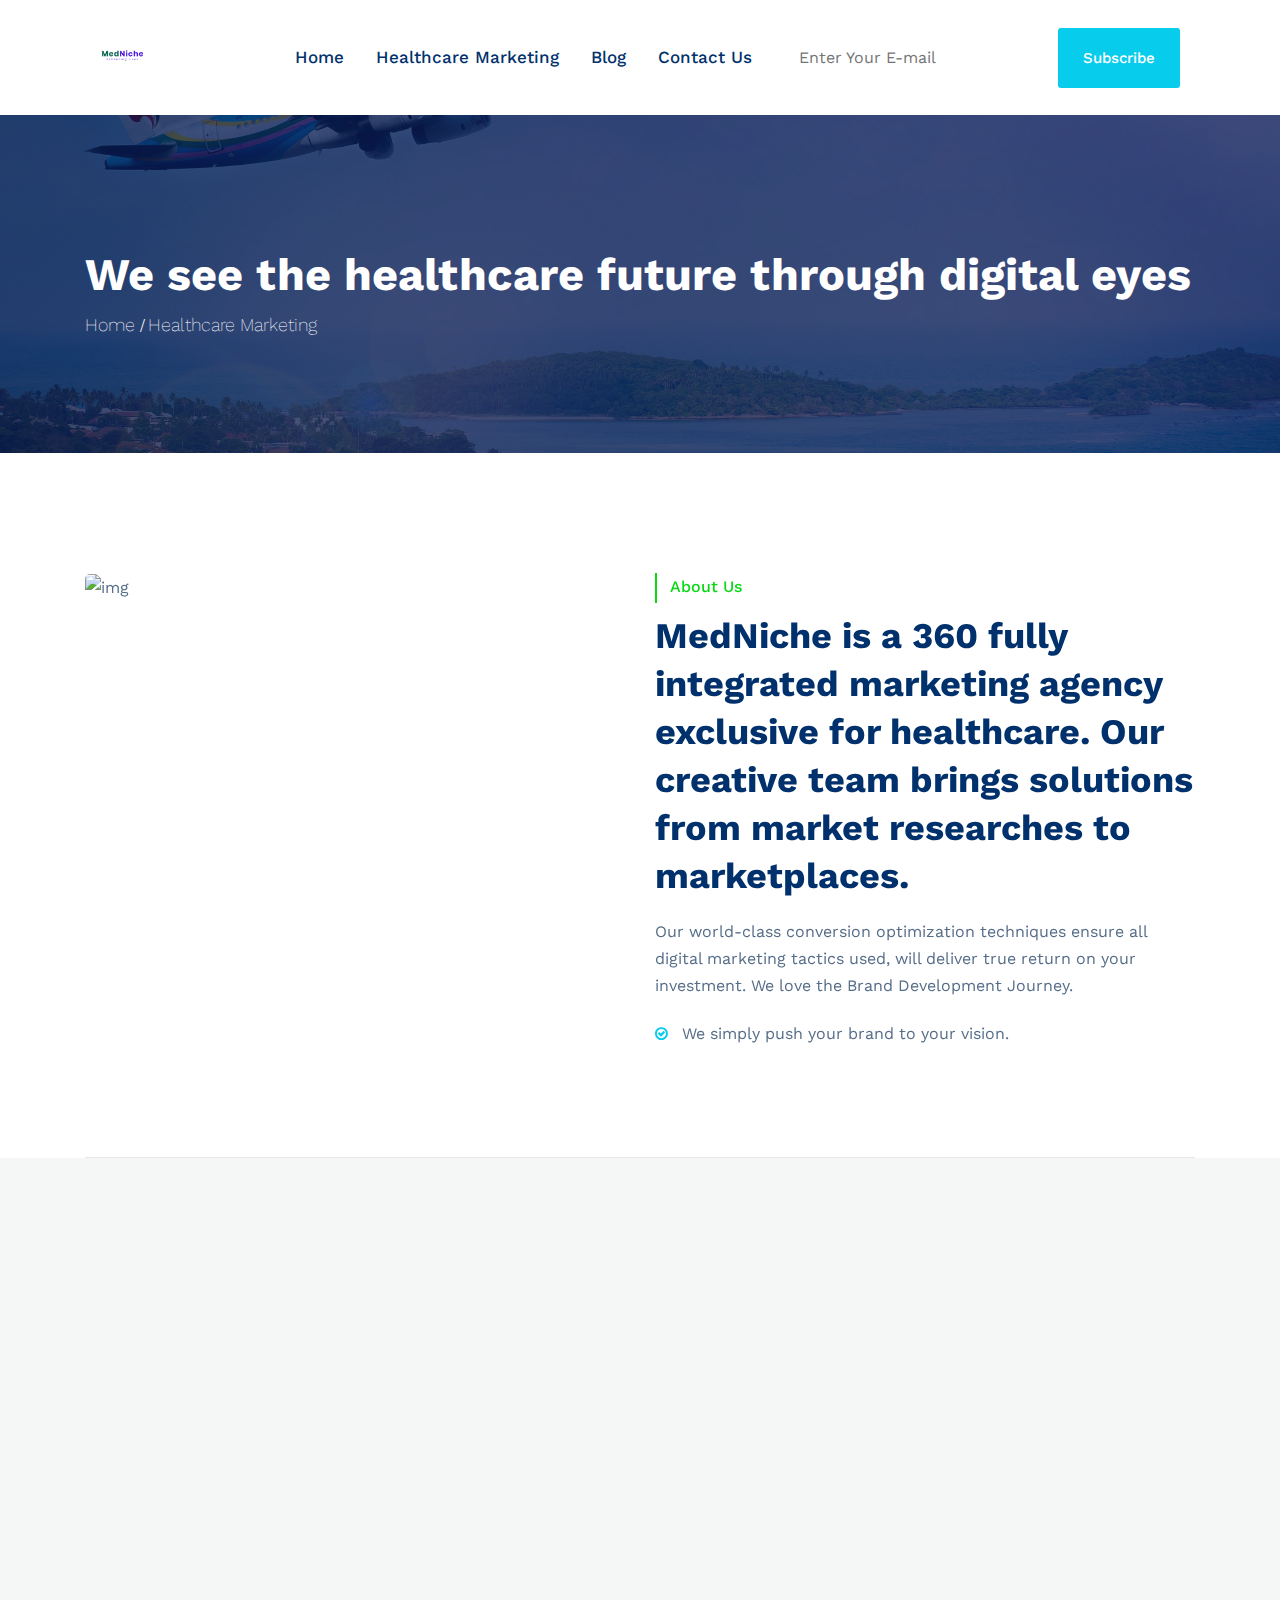
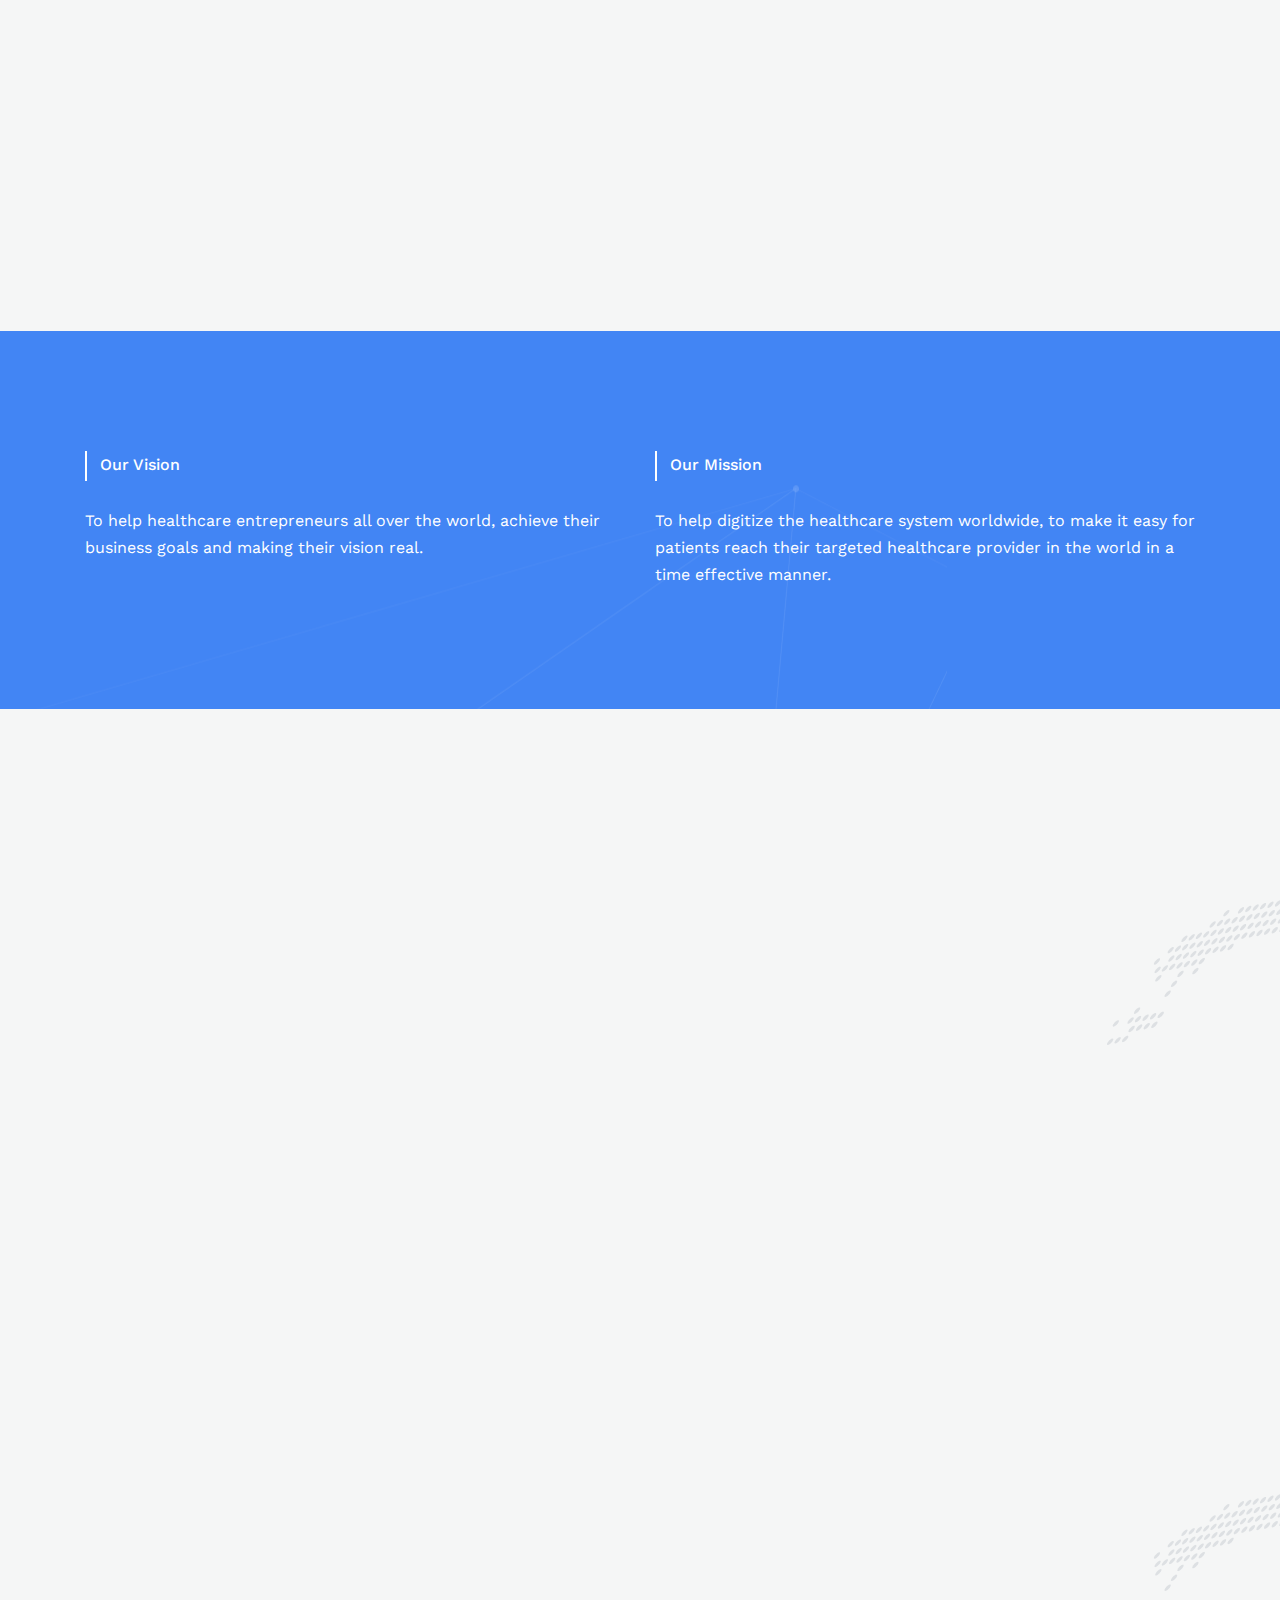
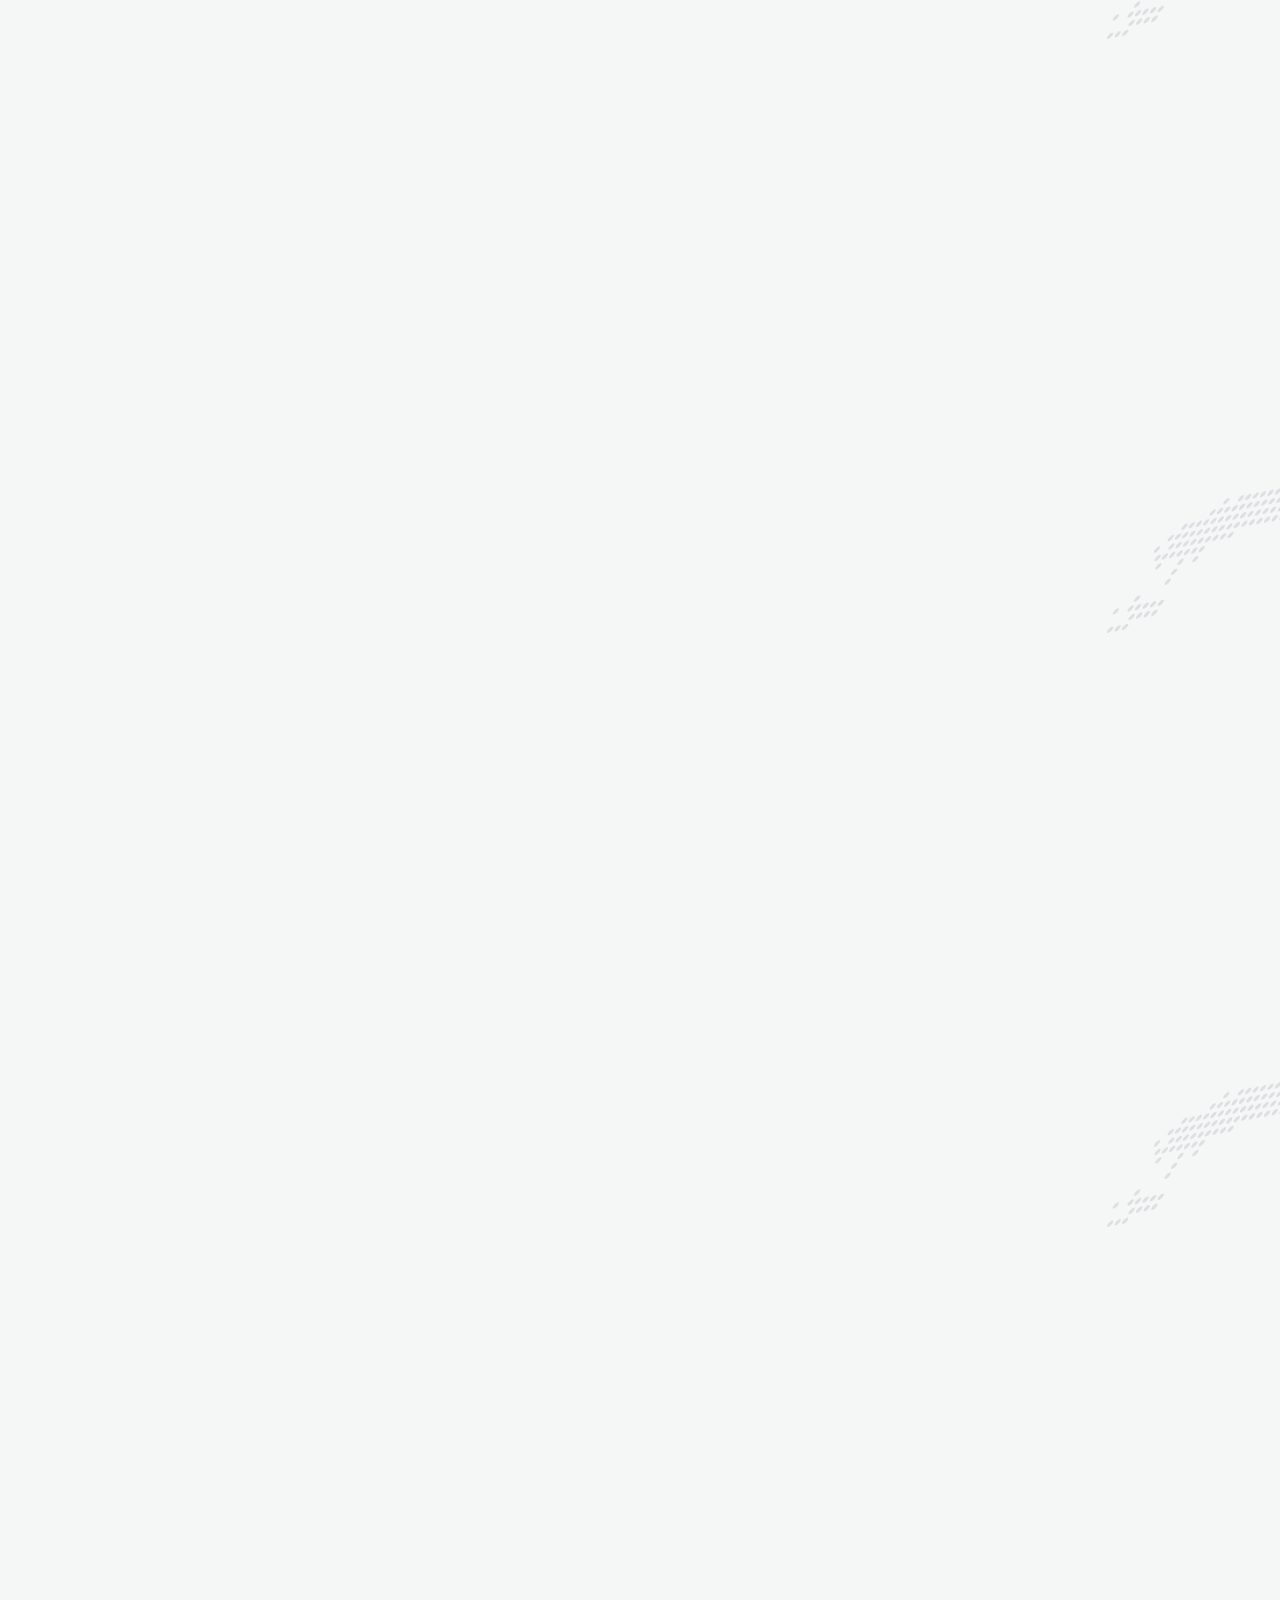
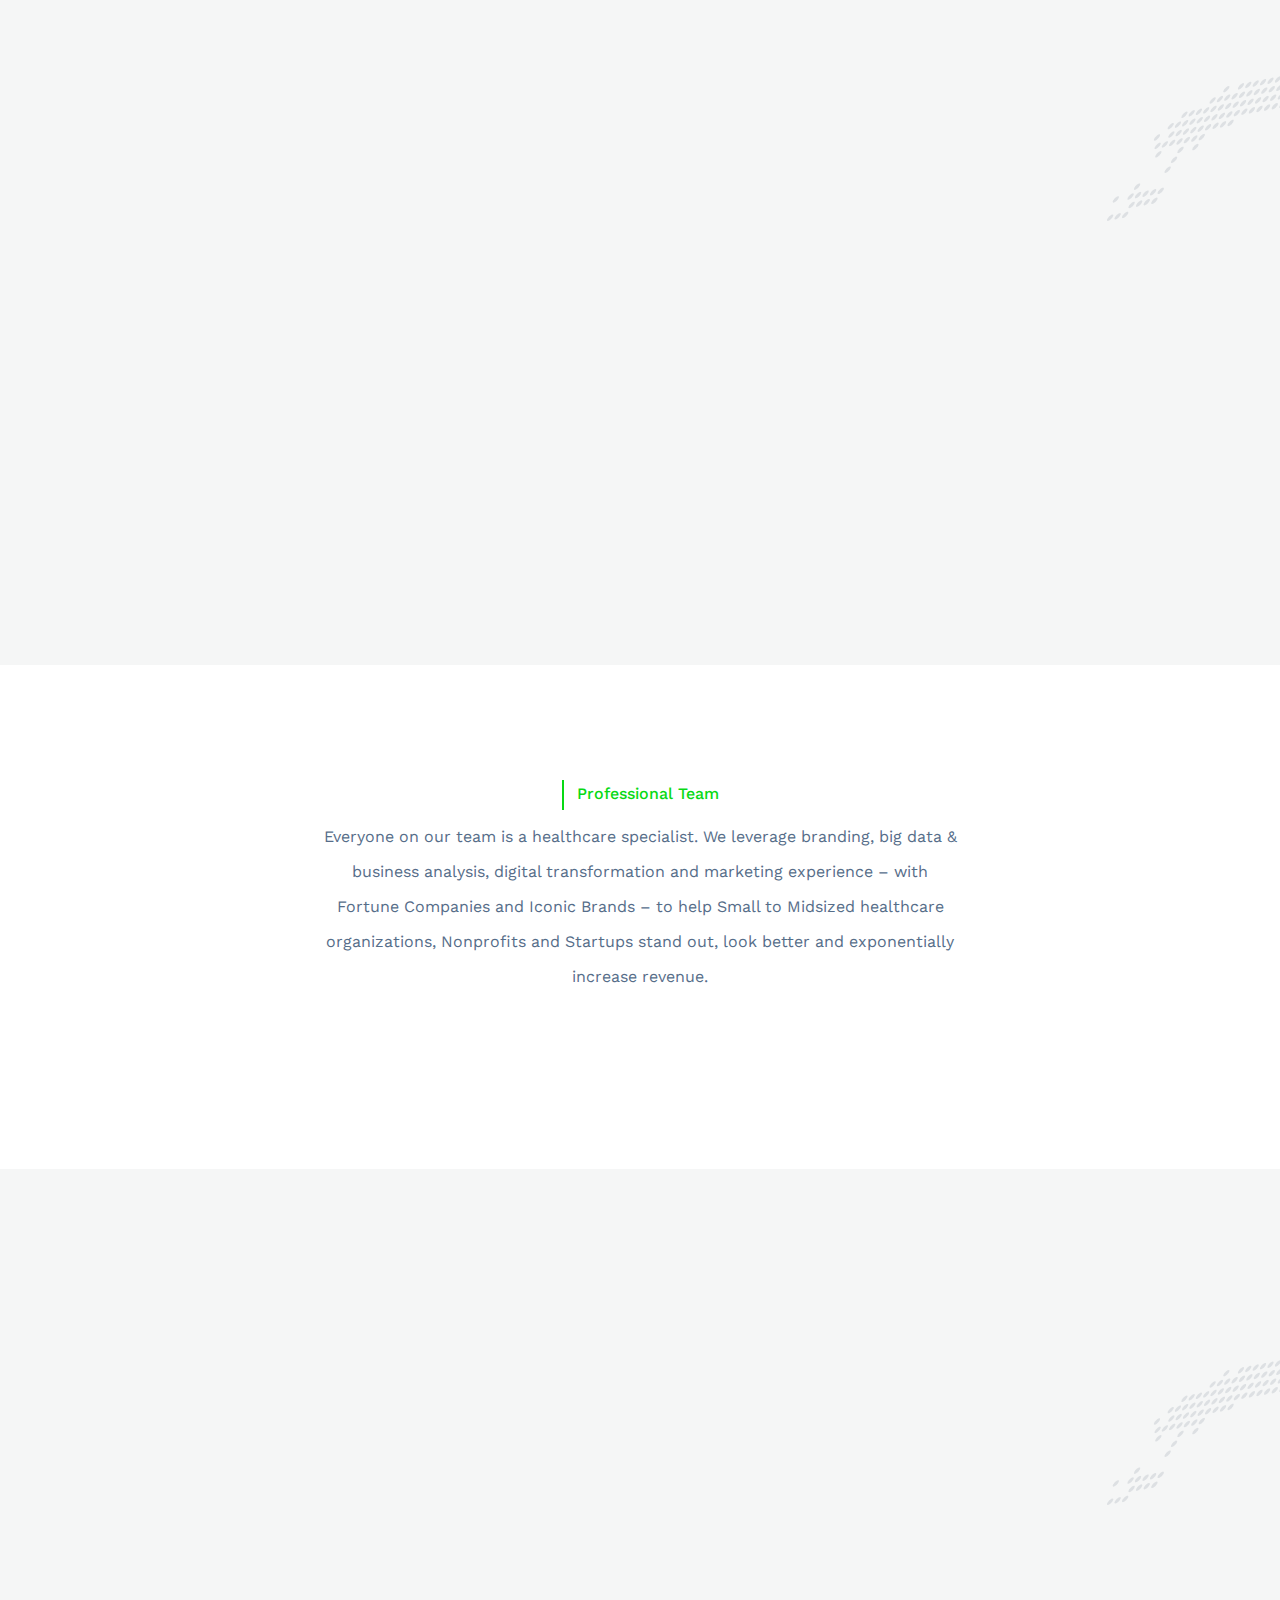
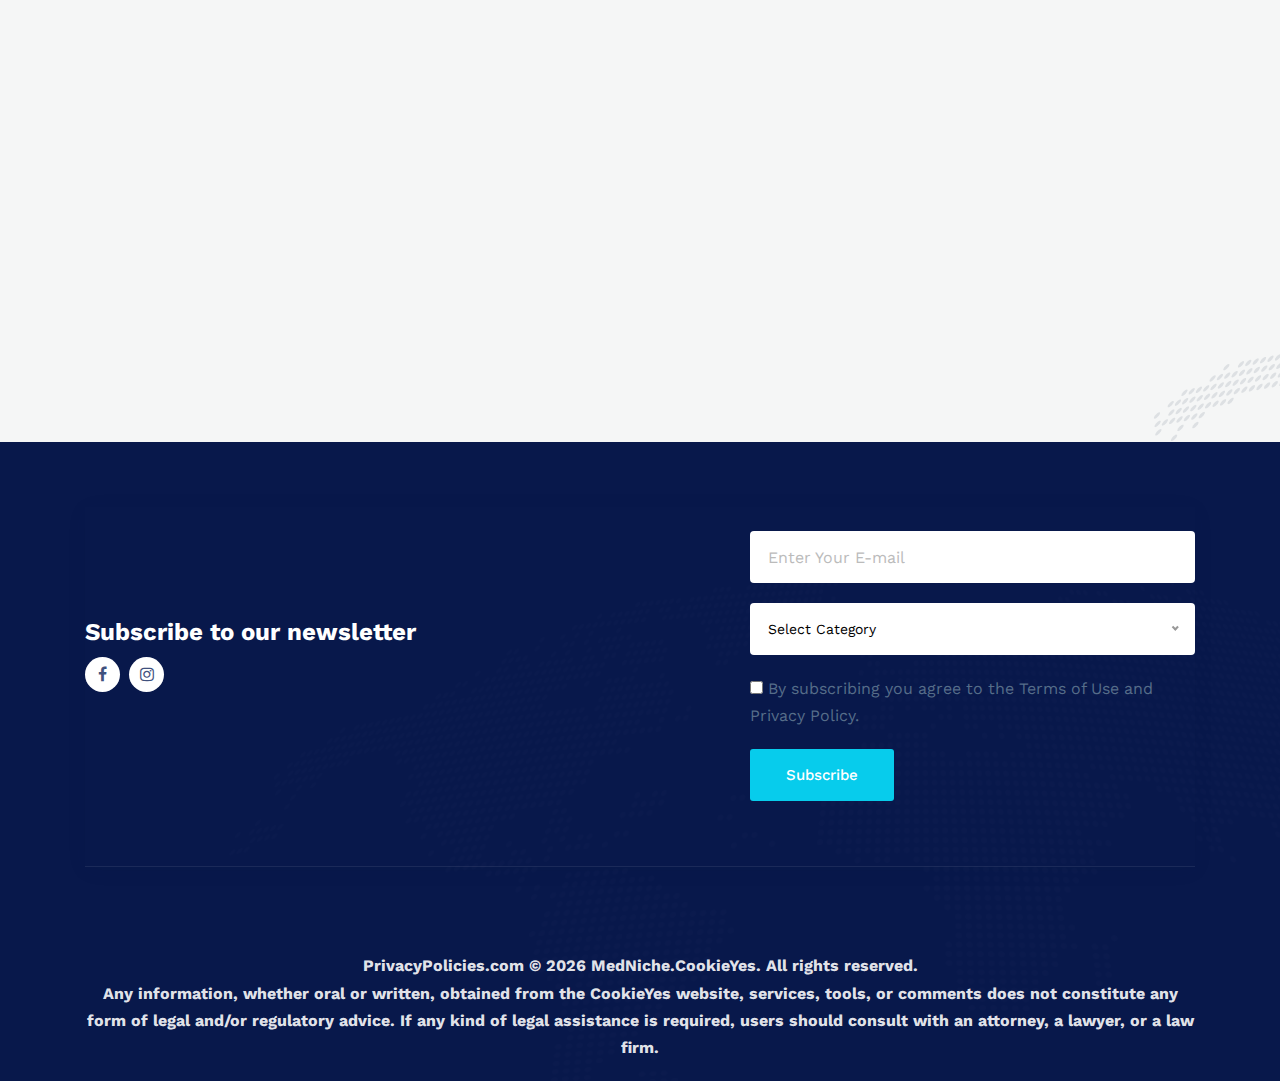
==== about.html @ a2b553c8 "update" ====
<!DOCTYPE html>
<html lang="zxx">

<head>
    <meta charset="UTF-8">
    <meta name="viewport" content="width=device-width, initial-scale=1.0">
    <meta http-equiv="X-UA-Compatible" content="IE=edge" />
    <meta http-equiv="X-UA-Compatible" content="ie=edge">
    <title>MedNiche - Enhancing Lives</title>
    <link rel=icon href="assets/img/Logo (2).png" sizes="20x20" type="image/png">

    <!-- Stylesheet -->
    <link href="https://unpkg.com/aos@2.3.1/dist/aos.css" rel="stylesheet">
    <link rel="stylesheet" href="assets/css/vendor.css">
    <link rel="stylesheet" href="assets/css/style.css">
    <link rel="stylesheet" href="assets/css/responsive.css">

</head>

<body>

    <!-- preloader area start -->
    <div class="preloader" id="preloader">
        <div class="preloader-inner">
            <div class="spinner">
                <div class="dot1"></div>
                <div class="dot2"></div>
            </div>
        </div>
    </div>
    <!-- preloader area end -->

    <!-- navbar start -->
    <div class="navbar-area">
        <!-- navbar top start -->
        <nav class="navbar navbar-area-1 navbar-area navbar-expand-lg">
            <div class="container nav-container">
                <div class="responsive-mobile-menu">
                    <button class="menu toggle-btn d-block d-lg-none" data-target="#edumint_main_menu" aria-expanded="false" aria-label="Toggle navigation">
                        <span class="icon-left"></span>
                        <span class="icon-right"></span>
                    </button>
                </div>
                <div class="logo">
                    <a href="index.html"><img src="assets/img/Logo (2).png" style="height:75px;" alt="img"></a>
                </div>
                <div class="nav-left-part">

                </div>
                <div class="collapse navbar-collapse" id="edumint_main_menu">
                    <ul class="navbar-nav menu-open text-right">
                        <li><a href="index.html">Home</a></li>
                        <li><a href="about.html">Healthcare Marketing</a></li>
                        <li><a href="blog.html">Blog</a></li>
                        <li><a href="contact.html">Contact Us</a></li>
                    </ul>
                    <div class="col-xl-5 col-lg-6 align-self-center">
                        <div class="single-subscribe-inner style-two">
                            <input type="text" placeholder="Enter Your E-mail">
                            <button class="btn btn-base">Subscribe</button>
                        </div>
                    </div>
                </div>
            </div>
        </nav>
    </div>
    <!-- navbar end -->

    <!-- breadcrumb start -->
    <div class="breadcrumb-area bg-overlay" style="background-image:url('assets/img/pexels-alexandr-podvalny-1004584.jpg')">
        <div class="container">
            <div class="breadcrumb-inner">
                <div class="section-title mb-0">
                    <h2 class="page-title">We see the healthcare future through digital eyes</h2>
                    <ul class="page-list">
                        <li><a href="index.html">Home</a></li>
                        <li>Healthcare Marketing</li>
                    </ul>
                </div>
            </div>
            <!-- <p class="text-center content b-animate-3">Digitize your healthcare entity</p> -->
        </div>
    </div>
    <!-- breadcrumb end -->

    <!-- about area start -->
    <div class="about-area bg-relative pd-top-120 pd-bottom-110">
        <div class="container" data-aos="fade-up" data-aos-anchor-placement="center-bottom">
            <div class="about-area-inner">
                <div class="row">
                    <div class="col-lg-6 col-md-11">
                        <div class="about-thumb-wrap about-left-thumb">
                            <img class="img-2" src="assets/img/vecteezy_vaccination-hepatitis-b-virus-for-child-baby_2932566.jpg" alt="img">
                        </div>
                    </div>
                    <div class="col-lg-6 mt-4 mt-lg-0">
                        <div class="about-inner-wrap">
                            <div class="section-title mb-0">
                                <h6 class="sub-title left-line">About Us</h6>
                                <h2 class="title">MedNiche is a 360 fully integrated marketing agency exclusive for healthcare. Our creative team brings solutions from market researches to marketplaces.
                                </h2>
                                <p class="content">Our world-class conversion optimization techniques ensure all digital marketing tactics used, will deliver true return on your investment. We love the Brand Development Journey.</p>
                                <ul class="single-list-wrap">
                                    <li class="single-list-inner"><i class="fa fa-check-circle-o "></i> We simply push your brand to your vision.</li>
                                </ul>
                            </div>
                        </div>
                    </div>
                </div>
            </div>
        </div>
    </div>
    <!-- about area end -->

    <div class="container">
        <div class="botder-top-1"></div>
    </div>

    <div class="service-area bg-gray pd-top-110 pd-bottom-90">
        <div class="container" data-aos="flip-up">
            <div class="row justify-content-center">
                <div class="col-xl-8 col-lg-9 col-md-11">
                    <div class="section-title text-center">
                        <h2 class="sub-title" data-aos="zoom-in" style="font-weight: bold;"> Digital Marketing & Advertising For</h2>
                    </div>
                </div>
            </div>
            <div class="row justify-content-center">
                <div class="col-lg-4 col-md-6">
                    <div class="single-intro-inner media">
                        <div class="thumb media-left">
                            <img src="assets/img/intro/4.png" alt="img">
                        </div>
                        <div class="details media-body">
                            <h4>Hospitals & Groups</h4>
                        </div>
                    </div>
                </div>
                <div class="col-lg-4 col-md-6">
                    <div class="single-intro-inner single-intro-inner-active media">
                        <div class="thumb media-left">
                            <img src="assets/img/intro/3.png" alt="img">
                        </div>
                        <div class="details media-body">
                            <h4>Medical Centers</h4>
                        </div>
                    </div>
                </div>
                <div class="col-lg-4 col-md-6">
                    <div class="single-intro-inner media">
                        <div class="thumb media-left">
                            <img src="assets/img/intro/2.png" alt="img">
                        </div>
                        <div class="details media-body">
                            <h4>Doctors</h4>
                        </div>
                    </div>
                </div>
                <div class="col-lg-4 col-md-6">
                    <div class="single-intro-inner media">
                        <div class="thumb media-left">
                            <img src="assets/img/intro/1.png" alt="img">
                        </div>
                        <div class="details media-body">
                            <h4>Dentists</h4>
                        </div>
                    </div>
                </div>
                <div class="col-lg-4 col-md-6">
                    <div class="single-intro-inner media">
                        <div class="thumb media-left">
                            <img src="assets/img/intro/2.png" alt="img">
                        </div>
                        <div class="details media-body">
                            <h4>Plastic Surgery & Cosmetics</h4>
                        </div>
                    </div>
                </div>
                <div class="col-lg-4 col-md-6">
                    <div class="single-intro-inner media">
                        <div class="thumb media-left">
                            <img src="assets/img/intro/6.png" alt="img">
                        </div>
                        <div class="details media-body">
                            <h4>Bariatric Surgery</h4>
                        </div>
                    </div>
                </div>
                <div class="col-lg-4 col-md-6">
                    <div class="single-intro-inner media">
                        <div class="thumb media-left">
                            <img src="assets/img/intro/4.png" alt="img">
                        </div>
                        <div class="details media-body">
                            <h4>Pharmaceutical Industry</h4>
                        </div>
                    </div>
                </div>
                <div class="col-lg-4 col-md-6">
                    <div class="single-intro-inner media">
                        <div class="thumb media-left">
                            <img src="assets/img/intro/1.png" alt="img">
                        </div>
                        <div class="details media-body">
                            <h4>Nutrition & Wellness</h4>
                        </div>
                    </div>
                </div>
            </div>
            <div class="btn-wrap text-center mt-4">
                <a class="btn btn-base smoothscroll" href="#steps-form">Book Demo</a>
            </div>
        </div>
    </div>

    <!--work-process-area start-->
    <div class="video-area about-right-bg-half pd-top-120 pd-bottom-120" style="background-image: url('assets/img/about/4.png');">
        <div class="container">
            <div class="row">
                <div class="col-lg-6 text-lg-left text-center">
                    <div class="section-title mb-0 style-white">
                        <h6 class="sub-title left-line"> Our Vision</h6>
                        <p class="content">To help healthcare entrepreneurs all over the world, achieve their business goals and making their vision real.</p>
                    </div>
                </div>
                <div class="col-lg-6 text-lg-left text-center">
                    <div class="section-title mb-0 style-white">
                        <h6 class="sub-title left-line"> Our Mission</h6>
                        <p class="content">To help digitize the healthcare system worldwide, to make it easy for patients reach their targeted healthcare provider in the world in a time effective manner.
                        </p>
                    </div>
                </div>
            </div>
        </div>
    </div>
    <!--work-process-area end-->

    <!-- Start Services -->
    <form id="steps-form">
        <h3></h3>
        <section class="service-area pd-top-120 pd-bottom-90" data-aos="fade-up" style="background-image: url('assets/img/bg/1.png');">
            <div class="container">
                <div class="row justify-content-center">
                    <div class="col-lg-8">
                        <div class="section-title text-center">
                            <h6 class="sub-title left-line">Our Services</h6>
                        </div>
                    </div>
                    <div class="col-lg-8">
                        <div class="section-title text-center">
                            <p>What services are you interested in?</p>
                        </div>
                    </div>
                </div>
                <div class="row justify-content-center service">
                    <div class="col-lg-4 col-md-6 form-check-holder">
                        <input type="checkbox" name="interests[]" id="branding">
                        <label class="single-intro-inner stepper style-2 text-center" for="branding">
                            <div class="details">
                                <h4>Branding & Reputation Management</h4>
                            </div>
                        </label>
                    </div>
                    <div class="col-lg-4 col-md-6 form-check-holder">
                        <input type="checkbox" name="interests[]" id="marketing">
                        <label class="single-intro-inner stepper style-2 text-center" for="marketing">
                            <div class="details">
                                <h4>Social Media Marketing</h4>
                            </div>
                        </label>
                    </div>
                    <div class="col-lg-4 col-md-6 form-check-holder">
                        <input type="checkbox" name="interests[]" id="medical">
                        <label class="single-intro-inner stepper style-2 text-center" for="medical">
                            <div class="details">
                                <h4>Medical SEO & Voice Search Optimization</h4>
                            </div>
                        </label>
                    </div>
                    <div class="col-lg-4 col-md-6 form-check-holder">
                        <input type="checkbox" name="interests[]" id="content">
                        <label class="single-intro-inner stepper style-2 text-center" for="content">
                            <div class="details">
                                <h4>Content Marketing</h4>
                            </div>
                        </label>
                    </div>
                    <div class="col-lg-4 col-md-6 form-check-holder">
                        <input type="checkbox" name="interests[]" id="email-market">
                        <label class="single-intro-inner stepper style-2 text-center" for="email-market">
                            <div class="details">
                                <h4>Email Marketing</h4>
                            </div>
                        </label>
                    </div>
                    <div class="col-lg-4 col-md-6 form-check-holder">
                        <input type="checkbox" name="interests[]" id="digital">
                        <label class="single-intro-inner stepper style-2 text-center" for="digital">
                            <div class="details">
                                <h4>Digital Advertising</h4>
                            </div>
                        </label>
                    </div>
                    <div class="col-lg-4 col-md-6 form-check-holder">
                        <input type="checkbox" name="interests[]" id="video-market">
                        <label class="single-intro-inner stepper style-2 text-center" for="video-market">
                            <div class="details">
                                <h4>Video Marketing</h4>
                            </div>
                        </label>
                    </div>
                    <div class="col-lg-4 col-md-6 form-check-holder">
                        <input type="checkbox" name="interests[]" id="copyright-inp">
                        <label class="single-intro-inner stepper style-2 text-center" for="copyright-inp">
                            <div class="details">
                                <h4>Copywriting</h4>
                            </div>
                        </label>
                    </div>
                    <div class="col-lg-4 col-md-6 form-check-holder">
                        <input type="checkbox" name="interests[]" id="web-host">
                        <label class="single-intro-inner stepper style-2 text-center" for="web-host">
                            <div class="details">
                                <h4>Web Hosting</h4>
                            </div>
                        </label>
                    </div>
                    <div class="col-lg-4 col-md-6 form-check-holder">
                        <input type="checkbox" name="interests[]" id="web-design">
                        <label class="single-intro-inner stepper style-2 text-center" for="web-design">
                            <div class="details">
                                <h4>Web Design & Development</h4>
                            </div>
                        </label>
                    </div>
                    <div class="col-lg-4 col-md-6 form-check-holder">
                        <input type="checkbox" name="interests[]" id="software-design">
                        <label class="single-intro-inner stepper style-2 text-center" for="software-design">
                            <div class="details">
                                <h4>Software Design& Development</h4>
                            </div>
                        </label>
                    </div>
                </div>
            </div>
        </section>
        <h3></h3>
        <section class="service-area pd-top-120 pd-bottom-90" data-aos="flip-up" style="background-image: url('assets/img/bg/1.png');">
            <div class="container">
                <div class="row justify-content-center">
                    <div class="col-lg-8">
                        <div class="section-title text-center">
                            <p>What can we help with?</p>
                        </div>
                    </div>
                </div>
                <div class="row justify-content-center service">
                    <div class="col-lg-4 col-md-6 form-check-holder">
                        <input type="checkbox" name="help_for[]" id="patient-ret">
                        <label class="single-intro-inner stepper style-2 text-center" for="patient-ret">
                            <div class="details">
                                <h4>Patient retention</h4>
                            </div>
                        </label>
                    </div>
                    <div class="col-lg-4 col-md-6 form-check-holder">
                        <input type="checkbox" name="help_for[]" id="new-patient">
                        <label class="single-intro-inner stepper style-2 text-center" for="new-patient">
                            <div class="details">
                                <h4>New Patient</h4>
                            </div>
                        </label>
                    </div>
                    <div class="col-lg-4 col-md-6 form-check-holder">
                        <input type="checkbox" name="help_for[]" id="know-work">
                        <label class="single-intro-inner stepper style-2 text-center" for="know-work">
                            <div class="details">
                                <h4>Knowing what’s working</h4>
                            </div>
                        </label>
                    </div>
                    <div class="col-lg-4 col-md-6 form-check-holder">
                        <input type="checkbox" name="help_for[]" id="reputation">
                        <label class="single-intro-inner stepper style-2 text-center" for="reputation">
                            <div class="details">
                                <h4>Reputation improvement</h4>
                            </div>
                        </label>
                    </div>

                    <div class="col-lg-4 col-md-6 form-check-holder">
                        <input type="checkbox" name="help_for[]" id="increase-rank">
                        <label class="single-intro-inner stepper style-2 text-center" for="increase-rank">
                            <div class="details">
                                <h4>Increase site rankings on search</h4>
                            </div>
                        </label>
                    </div>
                    <div class="col-lg-4 col-md-6 form-check-holder">
                        <input type="checkbox" name="help_for[]" id="market-strategy">
                        <label class="single-intro-inner stepper style-2 text-center" for="market-strategy">
                            <div class="details">
                                <h4>Marketing strategy</h4>
                            </div>
                        </label>
                    </div>
                    <div class="col-lg-4 col-md-6 form-check-holder">
                        <input type="checkbox" name="help_for[]" id="help_other">
                        <label class="single-intro-inner stepper style-2 text-center" for="help_other">
                            <div class="details">
                                <h4>Other</h4>
                            </div>
                        </label>
                    </div>
                </div>
            </div>
        </section>
        <h3></h3>
        <section class="service-area pd-top-120 pd-bottom-90" data-aos="flip-up" style="background-image: url('assets/img/bg/1.png');">
            <div class="container">
                <div class="row justify-content-center">
                    <div class="col-lg-8">
                        <div class="section-title text-center">
                            <p>What is your monthly marketing budget? (including ad spend)</p>
                        </div>
                    </div>
                </div>
                <div class="row justify-content-center service">
                    <div class="col-lg-4 col-md-6 form-check-holder">
                        <input type="checkbox" name="monthly_salary[]" id="less-3">
                        <label class="single-intro-inner stepper style-2 text-center" for="less-3">
                            <div class="details">
                                <h4>Less than $3,000</h4>
                            </div>
                        </label>
                    </div>
                    <div class="col-lg-4 col-md-6 form-check-holder">
                        <input type="checkbox" name="monthly_salary[]" id="bet-3-10">
                        <label class="single-intro-inner stepper style-2 text-center" for="bet-3-10">
                            <div class="details">
                                <h4>$3,000 - $10,000</h4>
                            </div>
                        </label>
                    </div>
                    <div class="col-lg-4 col-md-6 form-check-holder">
                        <input type="checkbox" name="monthly_salary[]" id="bet-10-25">
                        <label class="single-intro-inner stepper style-2 text-center" for="bet-10-25">
                            <div class="details">
                                <h4>$10,000 - $25,000</h4>
                            </div>
                        </label>
                    </div>
                    <div class="col-lg-4 col-md-6 form-check-holder">
                        <input type="checkbox" name="monthly_salary[]" id="bet-25-100">
                        <label class="single-intro-inner stepper style-2 text-center" for="bet-25-100">
                            <div class="details">
                                <h4>$25,000 - $100,000+</h4>
                            </div>
                        </label>
                    </div>
                </div>
            </div>
        </section>
        <h3></h3>
        <section class="service-area pd-top-120 pd-bottom-90" data-aos="flip-up" style="background-image: url('assets/img/bg/1.png');">
            <div class="container">
                <div class="row justify-content-center">
                    <div class="col-lg-8">
                        <div class="section-title text-center">
                            <p>Number of physicians</p>
                        </div>
                    </div>
                </div>
                <div class="row justify-content-center service">
                    <div class="col-lg-4 col-md-6 form-check-holder">
                        <input type="checkbox" name="number_physicians[]" id="bet-1-5">
                        <label class="single-intro-inner stepper style-2 text-center" for="bet-1-5">
                            <div class="details">
                                <h4>1-5</h4>
                            </div>
                        </label>
                    </div>
                    <div class="col-lg-4 col-md-6 form-check-holder">
                        <input type="checkbox" name="number_physicians[]" id="bet-5-10">
                        <label class="single-intro-inner stepper style-2 text-center" for="bet-5-10">
                            <div class="details">
                                <h4>5-10</h4>
                            </div>
                        </label>
                    </div>
                    <div class="col-lg-4 col-md-6 form-check-holder">
                        <input type="checkbox" name="number_physicians[]" id="bet-10-25">
                        <label class="single-intro-inner stepper style-2 text-center" for="bet-10-25">
                            <div class="details">
                                <h4>10-25</h4>
                            </div>
                        </label>
                    </div>
                    <div class="col-lg-4 col-md-6 form-check-holder">
                        <input type="checkbox" name="number_physicians[]" id="over-25">
                        <label class="single-intro-inner stepper style-2 text-center" for="over-25">
                            <div class="details">
                                <h4>25+</h4>
                            </div>
                        </label>
                    </div>
                </div>
            </div>
        </section>
        <h3></h3>
        <section class="service-area pd-top-120 pd-bottom-90" data-aos="flip-up" style="background-image: url('assets/img/bg/1.png');">
            <div class="container">
                <div class="row justify-content-center">
                    <div class="col-lg-8">
                        <div class="section-title text-center">
                            <p>Contact information</p>
                        </div>
                    </div>
                </div>
                <div class="row justify-content-center service">
                    <div class="mt-5 mt-md-4">
                        <div class="row">
                            <div class="col-lg-6">
                                <div class="single-input-inner">
                                    <input type="text" name="First-Name-inp" placeholder="First Name" required>
                                </div>
                            </div>
                            <div class="col-lg-6">
                                <div class="single-input-inner">
                                    <input type="text" name="last-Name-inp" placeholder="Last Name" required>
                                </div>
                            </div>

                            <div class="col-12">
                                <div class="single-input-inner">
                                    <input type="number" name="Phone-inp" placeholder="Phone" required>
                                </div>
                            </div>
                            <div class="col-12">
                                <div class="single-input-inner">
                                    <input type="email" name="Email-inp" placeholder="Email" required>
                                </div>
                            </div>
                            <div class="col-12">
                                <div class="single-input-inner">
                                    <input type="text" name="Company-inp" placeholder="Company Name" required>
                                </div>
                            </div>
                            <div class="col-12">
                                <div class="single-select-inner">
                                    <select class="single-select" name="hear_about" style="color: #000;" required>
                                        <option>How Did You Hear About Us?</option>
                                        <option>Organic Search</option>
                                        <option>Patient Convert Podcast</option>
                                        <option>LinkedIn</option>
                                        <option>Advertisement</option>
                                        <option>Referral</option>
                                        <option>Other</option>
                                    </select>
                                </div>
                            </div>
                            <div class="col-12">
                                <div class="single-input-inner">
                                    <input type="text" name="Practice-inp" placeholder="Practice Specialty" required>
                                </div>
                            </div>
                            <div class="col-12">
                                <div class="single-input-inner">
                                    <input type="text" name="website-inp" placeholder="Website" required>
                                </div>
                            </div>
                        </div>
                    </div>
                </div>
            </div>
        </section>
    </form>

    <!-- End Services -->

    <!-- team area start -->
    <div class="team-area bg-relative pd-top-115 pd-bottom-120">
        <div class="container">
            <div class="row justify-content-center">
                <div class="col-xl-7 col-lg-9 col-md-11">
                    <div class="section-title text-center">
                        <h6 class="sub-title left-line">Professional Team</h6>
                        <p style="line-height: 35px;">Everyone on our team is a healthcare specialist. We leverage branding, big data & business analysis, digital transformation and marketing experience – with Fortune Companies and Iconic Brands – to help Small to Midsized healthcare
                            organizations, Nonprofits and Startups stand out, look better and exponentially increase revenue.
                        </p>
                    </div>
                </div>
            </div>
        </div>
    </div>
    <!-- team area end -->

    <!-- Start Gifts -->
    <div class="contact-form-area pd-top-120 pd-bottom-120" style="background-image: url('assets/img/bg/1.png');">
        <div class="container" data-aos="zoom-in-up">
            <div class="row justify-content-center">
                <div class="col-xl-7 col-lg-9 col-md-11">
                    <div class="section-title text-center">
                        <div class="section-title mb-0">
                            <h4 class="sub-title left-line">Our Gifts</h4>
                            <h3 class="small-title mt-0">Order Your Gift Cards Now!</h3>
                        </div>
                        <form class="mt-5 mt-md-4">
                            <div class="row">
                                <div class="col-lg-12">
                                    <div class="single-input-inner">
                                        <input type="text" placeholder="Enter Your E-mail" required>
                                    </div>
                                </div>
                                <div class="col-12">
                                    <div class="single-select-inner" style="color: #000;">
                                        <select class="single-select">
                                            <option>Select Gift</option>
                                            <option>Baby Wishes</option>
                                            <option>Back to School</option>
                                            <option>Birthday</option>
                                        </select>
                                    </div>
                                </div>
                                <div class="col-lg-12">
                                    <div class="single-input-inner">
                                        <textarea placeholder="Message" required></textarea>
                                    </div>
                                </div>
                                <div class="col-lg-12">
                                    <div class="single-input-inner">
                                        <input type="file" required>
                                    </div>
                                </div>
                                <div class="col-12">
                                    <button class="btn btn-base" style="margin-top: 20px;">Subscribe</button>
                                </div>
                            </div>
                        </form>
                    </div>
                </div>
            </div>
        </div>
    </div>
    <!-- End Gifts -->

    <!-- footer area start -->
    <footer class="footer-area bg-overlay" style="background-image: url('assets/img/bg/3.png');">
        <div class="container">
            <div class="subscribe-area-inner style-white pl-0 pr-0 pt-0">
                <div class="row">
                    <div class="col-xl-7 col-lg-6 align-self-center mb-4 mb-lg-0">
                        <h3>Subscribe to our newsletter</h3>
                        <ul class="social-media">
                            <li>
                                <a class="btn-base-m" href="https://www.facebook.com/MedNiche22/">
                                    <i class="fa fa-facebook"></i>
                                </a>
                            </li>
                            <li>
                                <a class="btn-base-m" href="https://www.instagram.com/medniche/">
                                    <i class="fa fa-instagram"></i>
                                </a>
                            </li>
                        </ul>
                    </div>
                    <div class="col-xl-5 col-lg-6 align-self-center">
                        <form class="mt-5 mt-md-4">
                            <div class="row">
                                <div class="col-lg-12">
                                    <div class="single-input-inner">
                                        <input type="text" placeholder="Enter Your E-mail" required>
                                    </div>
                                </div>
                                <div class="col-12">
                                    <div class="single-select-inner" style="color: #000;">
                                        <select class="single-select">
                                            <option>Select Category</option>
                                            <option>Travel Health & Medical Tourism</option>
                                            <option>Beauty</option>
                                            <option>Control & Prevent Infections</option>
                                            <option>Health</option>
                                        </select>
                                    </div>
                                </div>
                                <div class="col-lg-12">
                                    <input type="checkbox">
                                    <label style="display:inline;">By subscribing you agree to the Terms of Use and
                                        Privacy Policy.</label><br>
                                </div>
                                <div class="col-12">
                                    <button class="btn btn-base" style="margin-top: 20px;">Subscribe</button>
                                </div>
                            </div>
                        </form>
                    </div>
                </div>
            </div>
        </div>
        <div class="footer-bottom text-center">
            <div class="container">
                <div class="row">
                    <div class="col-md-12 align-self-center">
                        <p>PrivacyPolicies.com ©
                            <script>
                                document.write(new Date().getFullYear());
                            </script> MedNiche.CookieYes. All rights reserved.
                        </p>
                        <p class="text-center">Any information, whether oral or written, obtained from the CookieYes website, services, tools, or comments does not constitute any form of legal and/or regulatory advice. If any kind of legal assistance is required, users should
                            consult with an attorney, a lawyer, or a law firm.</p>
                    </div>
                </div>
            </div>
        </div>
    </footer>
    <!-- footer area end -->

    <!-- back to top area start -->
    <div class="back-to-top">
        <span class="back-top"><i class="fa fa-angle-up"></i></span>
    </div>
    <!-- back to top area end -->


    <!-- all plugins here -->
    <script src="https://unpkg.com/aos@2.3.1/dist/aos.js"></script>
    <script src="assets/js/vendor.js"></script>
    <!-- main js  -->
    <script src="assets/js/jquery.steps.min.js"></script>
    <script src="https://ajax.aspnetcdn.com/ajax/jquery.validate/1.11.1/jquery.validate.min.js"></script>
    <script src="assets/js/main.js"></script>
</body>
</html>
---- assets/css/vendor.css ----
/* animate.css -http://daneden.me/animate
 * Version - 3.7.0
 * Licensed under the MIT license - http://opensource.org/licenses/MIT
 *
 * Copyright (c) 2018 Daniel Eden 
*/
@-webkit-keyframes bounce{20%,53%,80%,from,to{-webkit-animation-timing-function:cubic-bezier(.215,.61,.355,1);animation-timing-function:cubic-bezier(.215,.61,.355,1);-webkit-transform:translate3d(0,0,0);transform:translate3d(0,0,0)}40%,43%{-webkit-animation-timing-function:cubic-bezier(.755,.05,.855,.06);animation-timing-function:cubic-bezier(.755,.05,.855,.06);-webkit-transform:translate3d(0,-30px,0);transform:translate3d(0,-30px,0)}70%{-webkit-animation-timing-function:cubic-bezier(.755,.05,.855,.06);animation-timing-function:cubic-bezier(.755,.05,.855,.06);-webkit-transform:translate3d(0,-15px,0);transform:translate3d(0,-15px,0)}90%{-webkit-transform:translate3d(0,-4px,0);transform:translate3d(0,-4px,0)}}@keyframes bounce{20%,53%,80%,from,to{-webkit-animation-timing-function:cubic-bezier(.215,.61,.355,1);animation-timing-function:cubic-bezier(.215,.61,.355,1);-webkit-transform:translate3d(0,0,0);transform:translate3d(0,0,0)}40%,43%{-webkit-animation-timing-function:cubic-bezier(.755,.05,.855,.06);animation-timing-function:cubic-bezier(.755,.05,.855,.06);-webkit-transform:translate3d(0,-30px,0);transform:translate3d(0,-30px,0)}70%{-webkit-animation-timing-function:cubic-bezier(.755,.05,.855,.06);animation-timing-function:cubic-bezier(.755,.05,.855,.06);-webkit-transform:translate3d(0,-15px,0);transform:translate3d(0,-15px,0)}90%{-webkit-transform:translate3d(0,-4px,0);transform:translate3d(0,-4px,0)}}.bounce{-webkit-animation-name:bounce;animation-name:bounce;-webkit-transform-origin:center bottom;transform-origin:center bottom}@-webkit-keyframes flash{50%,from,to{opacity:1}25%,75%{opacity:0}}@keyframes flash{50%,from,to{opacity:1}25%,75%{opacity:0}}.flash{-webkit-animation-name:flash;animation-name:flash}@-webkit-keyframes pulse{from{-webkit-transform:scale3d(1,1,1);transform:scale3d(1,1,1)}50%{-webkit-transform:scale3d(1.05,1.05,1.05);transform:scale3d(1.05,1.05,1.05)}to{-webkit-transform:scale3d(1,1,1);transform:scale3d(1,1,1)}}@keyframes pulse{from{-webkit-transform:scale3d(1,1,1);transform:scale3d(1,1,1)}50%{-webkit-transform:scale3d(1.05,1.05,1.05);transform:scale3d(1.05,1.05,1.05)}to{-webkit-transform:scale3d(1,1,1);transform:scale3d(1,1,1)}}.pulse{-webkit-animation-name:pulse;animation-name:pulse}@-webkit-keyframes rubberBand{from{-webkit-transform:scale3d(1,1,1);transform:scale3d(1,1,1)}30%{-webkit-transform:scale3d(1.25,.75,1);transform:scale3d(1.25,.75,1)}40%{-webkit-transform:scale3d(.75,1.25,1);transform:scale3d(.75,1.25,1)}50%{-webkit-transform:scale3d(1.15,.85,1);transform:scale3d(1.15,.85,1)}65%{-webkit-transform:scale3d(.95,1.05,1);transform:scale3d(.95,1.05,1)}75%{-webkit-transform:scale3d(1.05,.95,1);transform:scale3d(1.05,.95,1)}to{-webkit-transform:scale3d(1,1,1);transform:scale3d(1,1,1)}}@keyframes rubberBand{from{-webkit-transform:scale3d(1,1,1);transform:scale3d(1,1,1)}30%{-webkit-transform:scale3d(1.25,.75,1);transform:scale3d(1.25,.75,1)}40%{-webkit-transform:scale3d(.75,1.25,1);transform:scale3d(.75,1.25,1)}50%{-webkit-transform:scale3d(1.15,.85,1);transform:scale3d(1.15,.85,1)}65%{-webkit-transform:scale3d(.95,1.05,1);transform:scale3d(.95,1.05,1)}75%{-webkit-transform:scale3d(1.05,.95,1);transform:scale3d(1.05,.95,1)}to{-webkit-transform:scale3d(1,1,1);transform:scale3d(1,1,1)}}.rubberBand{-webkit-animation-name:rubberBand;animation-name:rubberBand}@-webkit-keyframes shake{from,to{-webkit-transform:translate3d(0,0,0);transform:translate3d(0,0,0)}10%,30%,50%,70%,90%{-webkit-transform:translate3d(-10px,0,0);transform:translate3d(-10px,0,0)}20%,40%,60%,80%{-webkit-transform:translate3d(10px,0,0);transform:translate3d(10px,0,0)}}@keyframes shake{from,to{-webkit-transform:translate3d(0,0,0);transform:translate3d(0,0,0)}10%,30%,50%,70%,90%{-webkit-transform:translate3d(-10px,0,0);transform:translate3d(-10px,0,0)}20%,40%,60%,80%{-webkit-transform:translate3d(10px,0,0);transform:translate3d(10px,0,0)}}.shake{-webkit-animation-name:shake;animation-name:shake}@-webkit-keyframes headShake{0%{-webkit-transform:translateX(0);transform:translateX(0)}6.5%{-webkit-transform:translateX(-6px) rotateY(-9deg);transform:translateX(-6px) rotateY(-9deg)}18.5%{-webkit-transform:translateX(5px) rotateY(7deg);transform:translateX(5px) rotateY(7deg)}31.5%{-webkit-transform:translateX(-3px) rotateY(-5deg);transform:translateX(-3px) rotateY(-5deg)}43.5%{-webkit-transform:translateX(2px) rotateY(3deg);transform:translateX(2px) rotateY(3deg)}50%{-webkit-transform:translateX(0);transform:translateX(0)}}@keyframes headShake{0%{-webkit-transform:translateX(0);transform:translateX(0)}6.5%{-webkit-transform:translateX(-6px) rotateY(-9deg);transform:translateX(-6px) rotateY(-9deg)}18.5%{-webkit-transform:translateX(5px) rotateY(7deg);transform:translateX(5px) rotateY(7deg)}31.5%{-webkit-transform:translateX(-3px) rotateY(-5deg);transform:translateX(-3px) rotateY(-5deg)}43.5%{-webkit-transform:translateX(2px) rotateY(3deg);transform:translateX(2px) rotateY(3deg)}50%{-webkit-transform:translateX(0);transform:translateX(0)}}.headShake{-webkit-animation-timing-function:ease-in-out;animation-timing-function:ease-in-out;-webkit-animation-name:headShake;animation-name:headShake}@-webkit-keyframes swing{20%{-webkit-transform:rotate3d(0,0,1,15deg);transform:rotate3d(0,0,1,15deg)}40%{-webkit-transform:rotate3d(0,0,1,-10deg);transform:rotate3d(0,0,1,-10deg)}60%{-webkit-transform:rotate3d(0,0,1,5deg);transform:rotate3d(0,0,1,5deg)}80%{-webkit-transform:rotate3d(0,0,1,-5deg);transform:rotate3d(0,0,1,-5deg)}to{-webkit-transform:rotate3d(0,0,1,0deg);transform:rotate3d(0,0,1,0deg)}}@keyframes swing{20%{-webkit-transform:rotate3d(0,0,1,15deg);transform:rotate3d(0,0,1,15deg)}40%{-webkit-transform:rotate3d(0,0,1,-10deg);transform:rotate3d(0,0,1,-10deg)}60%{-webkit-transform:rotate3d(0,0,1,5deg);transform:rotate3d(0,0,1,5deg)}80%{-webkit-transform:rotate3d(0,0,1,-5deg);transform:rotate3d(0,0,1,-5deg)}to{-webkit-transform:rotate3d(0,0,1,0deg);transform:rotate3d(0,0,1,0deg)}}.swing{-webkit-transform-origin:top center;transform-origin:top center;-webkit-animation-name:swing;animation-name:swing}@-webkit-keyframes tada{from{-webkit-transform:scale3d(1,1,1);transform:scale3d(1,1,1)}10%,20%{-webkit-transform:scale3d(.9,.9,.9) rotate3d(0,0,1,-3deg);transform:scale3d(.9,.9,.9) rotate3d(0,0,1,-3deg)}30%,50%,70%,90%{-webkit-transform:scale3d(1.1,1.1,1.1) rotate3d(0,0,1,3deg);transform:scale3d(1.1,1.1,1.1) rotate3d(0,0,1,3deg)}40%,60%,80%{-webkit-transform:scale3d(1.1,1.1,1.1) rotate3d(0,0,1,-3deg);transform:scale3d(1.1,1.1,1.1) rotate3d(0,0,1,-3deg)}to{-webkit-transform:scale3d(1,1,1);transform:scale3d(1,1,1)}}@keyframes tada{from{-webkit-transform:scale3d(1,1,1);transform:scale3d(1,1,1)}10%,20%{-webkit-transform:scale3d(.9,.9,.9) rotate3d(0,0,1,-3deg);transform:scale3d(.9,.9,.9) rotate3d(0,0,1,-3deg)}30%,50%,70%,90%{-webkit-transform:scale3d(1.1,1.1,1.1) rotate3d(0,0,1,3deg);transform:scale3d(1.1,1.1,1.1) rotate3d(0,0,1,3deg)}40%,60%,80%{-webkit-transform:scale3d(1.1,1.1,1.1) rotate3d(0,0,1,-3deg);transform:scale3d(1.1,1.1,1.1) rotate3d(0,0,1,-3deg)}to{-webkit-transform:scale3d(1,1,1);transform:scale3d(1,1,1)}}.tada{-webkit-animation-name:tada;animation-name:tada}@-webkit-keyframes wobble{from{-webkit-transform:translate3d(0,0,0);transform:translate3d(0,0,0)}15%{-webkit-transform:translate3d(-25%,0,0) rotate3d(0,0,1,-5deg);transform:translate3d(-25%,0,0) rotate3d(0,0,1,-5deg)}30%{-webkit-transform:translate3d(20%,0,0) rotate3d(0,0,1,3deg);transform:translate3d(20%,0,0) rotate3d(0,0,1,3deg)}45%{-webkit-transform:translate3d(-15%,0,0) rotate3d(0,0,1,-3deg);transform:translate3d(-15%,0,0) rotate3d(0,0,1,-3deg)}60%{-webkit-transform:translate3d(10%,0,0) rotate3d(0,0,1,2deg);transform:translate3d(10%,0,0) rotate3d(0,0,1,2deg)}75%{-webkit-transform:translate3d(-5%,0,0) rotate3d(0,0,1,-1deg);transform:translate3d(-5%,0,0) rotate3d(0,0,1,-1deg)}to{-webkit-transform:translate3d(0,0,0);transform:translate3d(0,0,0)}}@keyframes wobble{from{-webkit-transform:translate3d(0,0,0);transform:translate3d(0,0,0)}15%{-webkit-transform:translate3d(-25%,0,0) rotate3d(0,0,1,-5deg);transform:translate3d(-25%,0,0) rotate3d(0,0,1,-5deg)}30%{-webkit-transform:translate3d(20%,0,0) rotate3d(0,0,1,3deg);transform:translate3d(20%,0,0) rotate3d(0,0,1,3deg)}45%{-webkit-transform:translate3d(-15%,0,0) rotate3d(0,0,1,-3deg);transform:translate3d(-15%,0,0) rotate3d(0,0,1,-3deg)}60%{-webkit-transform:translate3d(10%,0,0) rotate3d(0,0,1,2deg);transform:translate3d(10%,0,0) rotate3d(0,0,1,2deg)}75%{-webkit-transform:translate3d(-5%,0,0) rotate3d(0,0,1,-1deg);transform:translate3d(-5%,0,0) rotate3d(0,0,1,-1deg)}to{-webkit-transform:translate3d(0,0,0);transform:translate3d(0,0,0)}}.wobble{-webkit-animation-name:wobble;animation-name:wobble}@-webkit-keyframes jello{11.1%,from,to{-webkit-transform:translate3d(0,0,0);transform:translate3d(0,0,0)}22.2%{-webkit-transform:skewX(-12.5deg) skewY(-12.5deg);transform:skewX(-12.5deg) skewY(-12.5deg)}33.3%{-webkit-transform:skewX(6.25deg) skewY(6.25deg);transform:skewX(6.25deg) skewY(6.25deg)}44.4%{-webkit-transform:skewX(-3.125deg) skewY(-3.125deg);transform:skewX(-3.125deg) skewY(-3.125deg)}55.5%{-webkit-transform:skewX(1.5625deg) skewY(1.5625deg);transform:skewX(1.5625deg) skewY(1.5625deg)}66.6%{-webkit-transform:skewX(-.78125deg) skewY(-.78125deg);transform:skewX(-.78125deg) skewY(-.78125deg)}77.7%{-webkit-transform:skewX(.390625deg) skewY(.390625deg);transform:skewX(.390625deg) skewY(.390625deg)}88.8%{-webkit-transform:skewX(-.1953125deg) skewY(-.1953125deg);transform:skewX(-.1953125deg) skewY(-.1953125deg)}}@keyframes jello{11.1%,from,to{-webkit-transform:translate3d(0,0,0);transform:translate3d(0,0,0)}22.2%{-webkit-transform:skewX(-12.5deg) skewY(-12.5deg);transform:skewX(-12.5deg) skewY(-12.5deg)}33.3%{-webkit-transform:skewX(6.25deg) skewY(6.25deg);transform:skewX(6.25deg) skewY(6.25deg)}44.4%{-webkit-transform:skewX(-3.125deg) skewY(-3.125deg);transform:skewX(-3.125deg) skewY(-3.125deg)}55.5%{-webkit-transform:skewX(1.5625deg) skewY(1.5625deg);transform:skewX(1.5625deg) skewY(1.5625deg)}66.6%{-webkit-transform:skewX(-.78125deg) skewY(-.78125deg);transform:skewX(-.78125deg) skewY(-.78125deg)}77.7%{-webkit-transform:skewX(.390625deg) skewY(.390625deg);transform:skewX(.390625deg) skewY(.390625deg)}88.8%{-webkit-transform:skewX(-.1953125deg) skewY(-.1953125deg);transform:skewX(-.1953125deg) skewY(-.1953125deg)}}.jello{-webkit-animation-name:jello;animation-name:jello;-webkit-transform-origin:center;transform-origin:center}@-webkit-keyframes heartBeat{0%{-webkit-transform:scale(1);transform:scale(1)}14%{-webkit-transform:scale(1.3);transform:scale(1.3)}28%{-webkit-transform:scale(1);transform:scale(1)}42%{-webkit-transform:scale(1.3);transform:scale(1.3)}70%{-webkit-transform:scale(1);transform:scale(1)}}@keyframes heartBeat{0%{-webkit-transform:scale(1);transform:scale(1)}14%{-webkit-transform:scale(1.3);transform:scale(1.3)}28%{-webkit-transform:scale(1);transform:scale(1)}42%{-webkit-transform:scale(1.3);transform:scale(1.3)}70%{-webkit-transform:scale(1);transform:scale(1)}}.heartBeat{-webkit-animation-name:heartBeat;animation-name:heartBeat;-webkit-animation-duration:1.3s;animation-duration:1.3s;-webkit-animation-timing-function:ease-in-out;animation-timing-function:ease-in-out}@-webkit-keyframes bounceIn{20%,40%,60%,80%,from,to{-webkit-animation-timing-function:cubic-bezier(.215,.61,.355,1);animation-timing-function:cubic-bezier(.215,.61,.355,1)}0%{opacity:0;-webkit-transform:scale3d(.3,.3,.3);transform:scale3d(.3,.3,.3)}20%{-webkit-transform:scale3d(1.1,1.1,1.1);transform:scale3d(1.1,1.1,1.1)}40%{-webkit-transform:scale3d(.9,.9,.9);transform:scale3d(.9,.9,.9)}60%{opacity:1;-webkit-transform:scale3d(1.03,1.03,1.03);transform:scale3d(1.03,1.03,1.03)}80%{-webkit-transform:scale3d(.97,.97,.97);transform:scale3d(.97,.97,.97)}to{opacity:1;-webkit-transform:scale3d(1,1,1);transform:scale3d(1,1,1)}}@keyframes bounceIn{20%,40%,60%,80%,from,to{-webkit-animation-timing-function:cubic-bezier(.215,.61,.355,1);animation-timing-function:cubic-bezier(.215,.61,.355,1)}0%{opacity:0;-webkit-transform:scale3d(.3,.3,.3);transform:scale3d(.3,.3,.3)}20%{-webkit-transform:scale3d(1.1,1.1,1.1);transform:scale3d(1.1,1.1,1.1)}40%{-webkit-transform:scale3d(.9,.9,.9);transform:scale3d(.9,.9,.9)}60%{opacity:1;-webkit-transform:scale3d(1.03,1.03,1.03);transform:scale3d(1.03,1.03,1.03)}80%{-webkit-transform:scale3d(.97,.97,.97);transform:scale3d(.97,.97,.97)}to{opacity:1;-webkit-transform:scale3d(1,1,1);transform:scale3d(1,1,1)}}.bounceIn{-webkit-animation-duration:.75s;animation-duration:.75s;-webkit-animation-name:bounceIn;animation-name:bounceIn}@-webkit-keyframes bounceInDown{60%,75%,90%,from,to{-webkit-animation-timing-function:cubic-bezier(.215,.61,.355,1);animation-timing-function:cubic-bezier(.215,.61,.355,1)}0%{opacity:0;-webkit-transform:translate3d(0,-3000px,0);transform:translate3d(0,-3000px,0)}60%{opacity:1;-webkit-transform:translate3d(0,25px,0);transform:translate3d(0,25px,0)}75%{-webkit-transform:translate3d(0,-10px,0);transform:translate3d(0,-10px,0)}90%{-webkit-transform:translate3d(0,5px,0);transform:translate3d(0,5px,0)}to{-webkit-transform:translate3d(0,0,0);transform:translate3d(0,0,0)}}@keyframes bounceInDown{60%,75%,90%,from,to{-webkit-animation-timing-function:cubic-bezier(.215,.61,.355,1);animation-timing-function:cubic-bezier(.215,.61,.355,1)}0%{opacity:0;-webkit-transform:translate3d(0,-3000px,0);transform:translate3d(0,-3000px,0)}60%{opacity:1;-webkit-transform:translate3d(0,25px,0);transform:translate3d(0,25px,0)}75%{-webkit-transform:translate3d(0,-10px,0);transform:translate3d(0,-10px,0)}90%{-webkit-transform:translate3d(0,5px,0);transform:translate3d(0,5px,0)}to{-webkit-transform:translate3d(0,0,0);transform:translate3d(0,0,0)}}.bounceInDown{-webkit-animation-name:bounceInDown;animation-name:bounceInDown}@-webkit-keyframes bounceInLeft{60%,75%,90%,from,to{-webkit-animation-timing-function:cubic-bezier(.215,.61,.355,1);animation-timing-function:cubic-bezier(.215,.61,.355,1)}0%{opacity:0;-webkit-transform:translate3d(-3000px,0,0);transform:translate3d(-3000px,0,0)}60%{opacity:1;-webkit-transform:translate3d(25px,0,0);transform:translate3d(25px,0,0)}75%{-webkit-transform:translate3d(-10px,0,0);transform:translate3d(-10px,0,0)}90%{-webkit-transform:translate3d(5px,0,0);transform:translate3d(5px,0,0)}to{-webkit-transform:translate3d(0,0,0);transform:translate3d(0,0,0)}}@keyframes bounceInLeft{60%,75%,90%,from,to{-webkit-animation-timing-function:cubic-bezier(.215,.61,.355,1);animation-timing-function:cubic-bezier(.215,.61,.355,1)}0%{opacity:0;-webkit-transform:translate3d(-3000px,0,0);transform:translate3d(-3000px,0,0)}60%{opacity:1;-webkit-transform:translate3d(25px,0,0);transform:translate3d(25px,0,0)}75%{-webkit-transform:translate3d(-10px,0,0);transform:translate3d(-10px,0,0)}90%{-webkit-transform:translate3d(5px,0,0);transform:translate3d(5px,0,0)}to{-webkit-transform:translate3d(0,0,0);transform:translate3d(0,0,0)}}.bounceInLeft{-webkit-animation-name:bounceInLeft;animation-name:bounceInLeft}@-webkit-keyframes bounceInRight{60%,75%,90%,from,to{-webkit-animation-timing-function:cubic-bezier(.215,.61,.355,1);animation-timing-function:cubic-bezier(.215,.61,.355,1)}from{opacity:0;-webkit-transform:translate3d(3000px,0,0);transform:translate3d(3000px,0,0)}60%{opacity:1;-webkit-transform:translate3d(-25px,0,0);transform:translate3d(-25px,0,0)}75%{-webkit-transform:translate3d(10px,0,0);transform:translate3d(10px,0,0)}90%{-webkit-transform:translate3d(-5px,0,0);transform:translate3d(-5px,0,0)}to{-webkit-transform:translate3d(0,0,0);transform:translate3d(0,0,0)}}@keyframes bounceInRight{60%,75%,90%,from,to{-webkit-animation-timing-function:cubic-bezier(.215,.61,.355,1);animation-timing-function:cubic-bezier(.215,.61,.355,1)}from{opacity:0;-webkit-transform:translate3d(3000px,0,0);transform:translate3d(3000px,0,0)}60%{opacity:1;-webkit-transform:translate3d(-25px,0,0);transform:translate3d(-25px,0,0)}75%{-webkit-transform:translate3d(10px,0,0);transform:translate3d(10px,0,0)}90%{-webkit-transform:translate3d(-5px,0,0);transform:translate3d(-5px,0,0)}to{-webkit-transform:translate3d(0,0,0);transform:translate3d(0,0,0)}}.bounceInRight{-webkit-animation-name:bounceInRight;animation-name:bounceInRight}@-webkit-keyframes bounceInUp{60%,75%,90%,from,to{-webkit-animation-timing-function:cubic-bezier(.215,.61,.355,1);animation-timing-function:cubic-bezier(.215,.61,.355,1)}from{opacity:0;-webkit-transform:translate3d(0,3000px,0);transform:translate3d(0,3000px,0)}60%{opacity:1;-webkit-transform:translate3d(0,-20px,0);transform:translate3d(0,-20px,0)}75%{-webkit-transform:translate3d(0,10px,0);transform:translate3d(0,10px,0)}90%{-webkit-transform:translate3d(0,-5px,0);transform:translate3d(0,-5px,0)}to{-webkit-transform:translate3d(0,0,0);transform:translate3d(0,0,0)}}@keyframes bounceInUp{60%,75%,90%,from,to{-webkit-animation-timing-function:cubic-bezier(.215,.61,.355,1);animation-timing-function:cubic-bezier(.215,.61,.355,1)}from{opacity:0;-webkit-transform:translate3d(0,3000px,0);transform:translate3d(0,3000px,0)}60%{opacity:1;-webkit-transform:translate3d(0,-20px,0);transform:translate3d(0,-20px,0)}75%{-webkit-transform:translate3d(0,10px,0);transform:translate3d(0,10px,0)}90%{-webkit-transform:translate3d(0,-5px,0);transform:translate3d(0,-5px,0)}to{-webkit-transform:translate3d(0,0,0);transform:translate3d(0,0,0)}}.bounceInUp{-webkit-animation-name:bounceInUp;animation-name:bounceInUp}@-webkit-keyframes bounceOut{20%{-webkit-transform:scale3d(.9,.9,.9);transform:scale3d(.9,.9,.9)}50%,55%{opacity:1;-webkit-transform:scale3d(1.1,1.1,1.1);transform:scale3d(1.1,1.1,1.1)}to{opacity:0;-webkit-transform:scale3d(.3,.3,.3);transform:scale3d(.3,.3,.3)}}@keyframes bounceOut{20%{-webkit-transform:scale3d(.9,.9,.9);transform:scale3d(.9,.9,.9)}50%,55%{opacity:1;-webkit-transform:scale3d(1.1,1.1,1.1);transform:scale3d(1.1,1.1,1.1)}to{opacity:0;-webkit-transform:scale3d(.3,.3,.3);transform:scale3d(.3,.3,.3)}}.bounceOut{-webkit-animation-duration:.75s;animation-duration:.75s;-webkit-animation-name:bounceOut;animation-name:bounceOut}@-webkit-keyframes bounceOutDown{20%{-webkit-transform:translate3d(0,10px,0);transform:translate3d(0,10px,0)}40%,45%{opacity:1;-webkit-transform:translate3d(0,-20px,0);transform:translate3d(0,-20px,0)}to{opacity:0;-webkit-transform:translate3d(0,2000px,0);transform:translate3d(0,2000px,0)}}@keyframes bounceOutDown{20%{-webkit-transform:translate3d(0,10px,0);transform:translate3d(0,10px,0)}40%,45%{opacity:1;-webkit-transform:translate3d(0,-20px,0);transform:translate3d(0,-20px,0)}to{opacity:0;-webkit-transform:translate3d(0,2000px,0);transform:translate3d(0,2000px,0)}}.bounceOutDown{-webkit-animation-name:bounceOutDown;animation-name:bounceOutDown}@-webkit-keyframes bounceOutLeft{20%{opacity:1;-webkit-transform:translate3d(20px,0,0);transform:translate3d(20px,0,0)}to{opacity:0;-webkit-transform:translate3d(-2000px,0,0);transform:translate3d(-2000px,0,0)}}@keyframes bounceOutLeft{20%{opacity:1;-webkit-transform:translate3d(20px,0,0);transform:translate3d(20px,0,0)}to{opacity:0;-webkit-transform:translate3d(-2000px,0,0);transform:translate3d(-2000px,0,0)}}.bounceOutLeft{-webkit-animation-name:bounceOutLeft;animation-name:bounceOutLeft}@-webkit-keyframes bounceOutRight{20%{opacity:1;-webkit-transform:translate3d(-20px,0,0);transform:translate3d(-20px,0,0)}to{opacity:0;-webkit-transform:translate3d(2000px,0,0);transform:translate3d(2000px,0,0)}}@keyframes bounceOutRight{20%{opacity:1;-webkit-transform:translate3d(-20px,0,0);transform:translate3d(-20px,0,0)}to{opacity:0;-webkit-transform:translate3d(2000px,0,0);transform:translate3d(2000px,0,0)}}.bounceOutRight{-webkit-animation-name:bounceOutRight;animation-name:bounceOutRight}@-webkit-keyframes bounceOutUp{20%{-webkit-transform:translate3d(0,-10px,0);transform:translate3d(0,-10px,0)}40%,45%{opacity:1;-webkit-transform:translate3d(0,20px,0);transform:translate3d(0,20px,0)}to{opacity:0;-webkit-transform:translate3d(0,-2000px,0);transform:translate3d(0,-2000px,0)}}@keyframes bounceOutUp{20%{-webkit-transform:translate3d(0,-10px,0);transform:translate3d(0,-10px,0)}40%,45%{opacity:1;-webkit-transform:translate3d(0,20px,0);transform:translate3d(0,20px,0)}to{opacity:0;-webkit-transform:translate3d(0,-2000px,0);transform:translate3d(0,-2000px,0)}}.bounceOutUp{-webkit-animation-name:bounceOutUp;animation-name:bounceOutUp}@-webkit-keyframes fadeIn{from{opacity:0}to{opacity:1}}@keyframes fadeIn{from{opacity:0}to{opacity:1}}.fadeIn{-webkit-animation-name:fadeIn;animation-name:fadeIn}@-webkit-keyframes fadeInDown{from{opacity:0;-webkit-transform:translate3d(0,-100px,0);transform:translate3d(0,-100px,0)}to{opacity:1;-webkit-transform:translate3d(0,0,0);transform:translate3d(0,0,0)}}@keyframes fadeInDown{from{opacity:0;-webkit-transform:translate3d(0,-100px,0);transform:translate3d(0,-100px,0)}to{opacity:1;-webkit-transform:translate3d(0,0,0);transform:translate3d(0,0,0)}}.fadeInDown{-webkit-animation-name:fadeInDown;animation-name:fadeInDown}@-webkit-keyframes fadeInDownBig{from{opacity:0;-webkit-transform:translate3d(0,-2000px,0);transform:translate3d(0,-2000px,0)}to{opacity:1;-webkit-transform:translate3d(0,0,0);transform:translate3d(0,0,0)}}@keyframes fadeInDownBig{from{opacity:0;-webkit-transform:translate3d(0,-2000px,0);transform:translate3d(0,-2000px,0)}to{opacity:1;-webkit-transform:translate3d(0,0,0);transform:translate3d(0,0,0)}}.fadeInDownBig{-webkit-animation-name:fadeInDownBig;animation-name:fadeInDownBig}@-webkit-keyframes fadeInLeft{from{opacity:0;-webkit-transform:translate3d(-50px,0,0);transform:translate3d(-50px,0,0)}to{opacity:1;-webkit-transform:translate3d(0,0,0);transform:translate3d(0,0,0)}}@keyframes fadeInLeft{from{opacity:0;-webkit-transform:translate3d(-50px,0,0);transform:translate3d(-50px,0,0)}to{opacity:1;-webkit-transform:translate3d(0,0,0);transform:translate3d(0,0,0)}}.fadeInLeft{-webkit-animation-name:fadeInLeft;animation-name:fadeInLeft}@-webkit-keyframes fadeInLeftBig{from{opacity:0;-webkit-transform:translate3d(-2000px,0,0);transform:translate3d(-2000px,0,0)}to{opacity:1;-webkit-transform:translate3d(0,0,0);transform:translate3d(0,0,0)}}@keyframes fadeInLeftBig{from{opacity:0;-webkit-transform:translate3d(-2000px,0,0);transform:translate3d(-2000px,0,0)}to{opacity:1;-webkit-transform:translate3d(0,0,0);transform:translate3d(0,0,0)}}.fadeInLeftBig{-webkit-animation-name:fadeInLeftBig;animation-name:fadeInLeftBig}@-webkit-keyframes fadeInRight{from{opacity:0;-webkit-transform:translate3d(50px,0,0);transform:translate3d(50px,0,0)}to{opacity:1;-webkit-transform:translate3d(0,0,0);transform:translate3d(0,0,0)}}@keyframes fadeInRight{from{opacity:0;-webkit-transform:translate3d(50px,0,0);transform:translate3d(50px,0,0)}to{opacity:1;-webkit-transform:translate3d(0,0,0);transform:translate3d(0,0,0)}}.fadeInRight{-webkit-animation-name:fadeInRight;animation-name:fadeInRight}@-webkit-keyframes fadeInRightBig{from{opacity:0;-webkit-transform:translate3d(2000px,0,0);transform:translate3d(2000px,0,0)}to{opacity:1;-webkit-transform:translate3d(0,0,0);transform:translate3d(0,0,0)}}@keyframes fadeInRightBig{from{opacity:0;-webkit-transform:translate3d(2000px,0,0);transform:translate3d(2000px,0,0)}to{opacity:1;-webkit-transform:translate3d(0,0,0);transform:translate3d(0,0,0)}}.fadeInRightBig{-webkit-animation-name:fadeInRightBig;animation-name:fadeInRightBig}@-webkit-keyframes fadeInUp{from{opacity:0;-webkit-transform:translate3d(0,80px,0);transform:translate3d(0,80px,0)}to{opacity:1;-webkit-transform:translate3d(0,0,0);transform:translate3d(0,0,0)}}@keyframes fadeInUp{from{opacity:0;-webkit-transform:translate3d(0,80px,0);transform:translate3d(0,80px,0)}to{opacity:1;-webkit-transform:translate3d(0,0,0);transform:translate3d(0,0,0)}}.fadeInUp{-webkit-animation-name:fadeInUp;animation-name:fadeInUp}@-webkit-keyframes fadeInUpBig{from{opacity:0;-webkit-transform:translate3d(0,2000px,0);transform:translate3d(0,2000px,0)}to{opacity:1;-webkit-transform:translate3d(0,0,0);transform:translate3d(0,0,0)}}@keyframes fadeInUpBig{from{opacity:0;-webkit-transform:translate3d(0,2000px,0);transform:translate3d(0,2000px,0)}to{opacity:1;-webkit-transform:translate3d(0,0,0);transform:translate3d(0,0,0)}}.fadeInUpBig{-webkit-animation-name:fadeInUpBig;animation-name:fadeInUpBig}@-webkit-keyframes fadeOut{from{opacity:1}to{opacity:0}}@keyframes fadeOut{from{opacity:1}to{opacity:0}}.fadeOut{-webkit-animation-name:fadeOut;animation-name:fadeOut}@-webkit-keyframes fadeOutDown{from{opacity:1}to{opacity:0;-webkit-transform:translate3d(0,100%,0);transform:translate3d(0,100%,0)}}@keyframes fadeOutDown{from{opacity:1}to{opacity:0;-webkit-transform:translate3d(0,100%,0);transform:translate3d(0,100%,0)}}.fadeOutDown{-webkit-animation-name:fadeOutDown;animation-name:fadeOutDown}@-webkit-keyframes fadeOutDownBig{from{opacity:1}to{opacity:0;-webkit-transform:translate3d(0,2000px,0);transform:translate3d(0,2000px,0)}}@keyframes fadeOutDownBig{from{opacity:1}to{opacity:0;-webkit-transform:translate3d(0,2000px,0);transform:translate3d(0,2000px,0)}}.fadeOutDownBig{-webkit-animation-name:fadeOutDownBig;animation-name:fadeOutDownBig}@-webkit-keyframes fadeOutLeft{from{opacity:1}to{opacity:0;-webkit-transform:translate3d(-100%,0,0);transform:translate3d(-100%,0,0)}}@keyframes fadeOutLeft{from{opacity:1}to{opacity:0;-webkit-transform:translate3d(-100%,0,0);transform:translate3d(-100%,0,0)}}.fadeOutLeft{-webkit-animation-name:fadeOutLeft;animation-name:fadeOutLeft}@-webkit-keyframes fadeOutLeftBig{from{opacity:1}to{opacity:0;-webkit-transform:translate3d(-2000px,0,0);transform:translate3d(-2000px,0,0)}}@keyframes fadeOutLeftBig{from{opacity:1}to{opacity:0;-webkit-transform:translate3d(-2000px,0,0);transform:translate3d(-2000px,0,0)}}.fadeOutLeftBig{-webkit-animation-name:fadeOutLeftBig;animation-name:fadeOutLeftBig}@-webkit-keyframes fadeOutRight{from{opacity:1}to{opacity:0;-webkit-transform:translate3d(100%,0,0);transform:translate3d(100%,0,0)}}@keyframes fadeOutRight{from{opacity:1}to{opacity:0;-webkit-transform:translate3d(100%,0,0);transform:translate3d(100%,0,0)}}.fadeOutRight{-webkit-animation-name:fadeOutRight;animation-name:fadeOutRight}@-webkit-keyframes fadeOutRightBig{from{opacity:1}to{opacity:0;-webkit-transform:translate3d(2000px,0,0);transform:translate3d(2000px,0,0)}}@keyframes fadeOutRightBig{from{opacity:1}to{opacity:0;-webkit-transform:translate3d(2000px,0,0);transform:translate3d(2000px,0,0)}}.fadeOutRightBig{-webkit-animation-name:fadeOutRightBig;animation-name:fadeOutRightBig}@-webkit-keyframes fadeOutUp{from{opacity:1}to{opacity:0;-webkit-transform:translate3d(0,-100%,0);transform:translate3d(0,-100%,0)}}@keyframes fadeOutUp{from{opacity:1}to{opacity:0;-webkit-transform:translate3d(0,-100%,0);transform:translate3d(0,-100%,0)}}.fadeOutUp{-webkit-animation-name:fadeOutUp;animation-name:fadeOutUp}@-webkit-keyframes fadeOutUpBig{from{opacity:1}to{opacity:0;-webkit-transform:translate3d(0,-2000px,0);transform:translate3d(0,-2000px,0)}}@keyframes fadeOutUpBig{from{opacity:1}to{opacity:0;-webkit-transform:translate3d(0,-2000px,0);transform:translate3d(0,-2000px,0)}}.fadeOutUpBig{-webkit-animation-name:fadeOutUpBig;animation-name:fadeOutUpBig}@-webkit-keyframes flip{from{-webkit-transform:perspective(400px) scale3d(1,1,1) translate3d(0,0,0) rotate3d(0,1,0,-360deg);transform:perspective(400px) scale3d(1,1,1) translate3d(0,0,0) rotate3d(0,1,0,-360deg);-webkit-animation-timing-function:ease-out;animation-timing-function:ease-out}40%{-webkit-transform:perspective(400px) scale3d(1,1,1) translate3d(0,0,150px) rotate3d(0,1,0,-190deg);transform:perspective(400px) scale3d(1,1,1) translate3d(0,0,150px) rotate3d(0,1,0,-190deg);-webkit-animation-timing-function:ease-out;animation-timing-function:ease-out}50%{-webkit-transform:perspective(400px) scale3d(1,1,1) translate3d(0,0,150px) rotate3d(0,1,0,-170deg);transform:perspective(400px) scale3d(1,1,1) translate3d(0,0,150px) rotate3d(0,1,0,-170deg);-webkit-animation-timing-function:ease-in;animation-timing-function:ease-in}80%{-webkit-transform:perspective(400px) scale3d(.95,.95,.95) translate3d(0,0,0) rotate3d(0,1,0,0deg);transform:perspective(400px) scale3d(.95,.95,.95) translate3d(0,0,0) rotate3d(0,1,0,0deg);-webkit-animation-timing-function:ease-in;animation-timing-function:ease-in}to{-webkit-transform:perspective(400px) scale3d(1,1,1) translate3d(0,0,0) rotate3d(0,1,0,0deg);transform:perspective(400px) scale3d(1,1,1) translate3d(0,0,0) rotate3d(0,1,0,0deg);-webkit-animation-timing-function:ease-in;animation-timing-function:ease-in}}@keyframes flip{from{-webkit-transform:perspective(400px) scale3d(1,1,1) translate3d(0,0,0) rotate3d(0,1,0,-360deg);transform:perspective(400px) scale3d(1,1,1) translate3d(0,0,0) rotate3d(0,1,0,-360deg);-webkit-animation-timing-function:ease-out;animation-timing-function:ease-out}40%{-webkit-transform:perspective(400px) scale3d(1,1,1) translate3d(0,0,150px) rotate3d(0,1,0,-190deg);transform:perspective(400px) scale3d(1,1,1) translate3d(0,0,150px) rotate3d(0,1,0,-190deg);-webkit-animation-timing-function:ease-out;animation-timing-function:ease-out}50%{-webkit-transform:perspective(400px) scale3d(1,1,1) translate3d(0,0,150px) rotate3d(0,1,0,-170deg);transform:perspective(400px) scale3d(1,1,1) translate3d(0,0,150px) rotate3d(0,1,0,-170deg);-webkit-animation-timing-function:ease-in;animation-timing-function:ease-in}80%{-webkit-transform:perspective(400px) scale3d(.95,.95,.95) translate3d(0,0,0) rotate3d(0,1,0,0deg);transform:perspective(400px) scale3d(.95,.95,.95) translate3d(0,0,0) rotate3d(0,1,0,0deg);-webkit-animation-timing-function:ease-in;animation-timing-function:ease-in}to{-webkit-transform:perspective(400px) scale3d(1,1,1) translate3d(0,0,0) rotate3d(0,1,0,0deg);transform:perspective(400px) scale3d(1,1,1) translate3d(0,0,0) rotate3d(0,1,0,0deg);-webkit-animation-timing-function:ease-in;animation-timing-function:ease-in}}.animated.flip{-webkit-backface-visibility:visible;backface-visibility:visible;-webkit-animation-name:flip;animation-name:flip}@-webkit-keyframes flipInX{from{-webkit-transform:perspective(400px) rotate3d(1,0,0,90deg);transform:perspective(400px) rotate3d(1,0,0,90deg);-webkit-animation-timing-function:ease-in;animation-timing-function:ease-in;opacity:0}40%{-webkit-transform:perspective(400px) rotate3d(1,0,0,-20deg);transform:perspective(400px) rotate3d(1,0,0,-20deg);-webkit-animation-timing-function:ease-in;animation-timing-function:ease-in}60%{-webkit-transform:perspective(400px) rotate3d(1,0,0,10deg);transform:perspective(400px) rotate3d(1,0,0,10deg);opacity:1}80%{-webkit-transform:perspective(400px) rotate3d(1,0,0,-5deg);transform:perspective(400px) rotate3d(1,0,0,-5deg)}to{-webkit-transform:perspective(400px);transform:perspective(400px)}}@keyframes flipInX{from{-webkit-transform:perspective(400px) rotate3d(1,0,0,90deg);transform:perspective(400px) rotate3d(1,0,0,90deg);-webkit-animation-timing-function:ease-in;animation-timing-function:ease-in;opacity:0}40%{-webkit-transform:perspective(400px) rotate3d(1,0,0,-20deg);transform:perspective(400px) rotate3d(1,0,0,-20deg);-webkit-animation-timing-function:ease-in;animation-timing-function:ease-in}60%{-webkit-transform:perspective(400px) rotate3d(1,0,0,10deg);transform:perspective(400px) rotate3d(1,0,0,10deg);opacity:1}80%{-webkit-transform:perspective(400px) rotate3d(1,0,0,-5deg);transform:perspective(400px) rotate3d(1,0,0,-5deg)}to{-webkit-transform:perspective(400px);transform:perspective(400px)}}.flipInX{-webkit-backface-visibility:visible!important;backface-visibility:visible!important;-webkit-animation-name:flipInX;animation-name:flipInX}@-webkit-keyframes flipInY{from{-webkit-transform:perspective(400px) rotate3d(0,1,0,90deg);transform:perspective(400px) rotate3d(0,1,0,90deg);-webkit-animation-timing-function:ease-in;animation-timing-function:ease-in;opacity:0}40%{-webkit-transform:perspective(400px) rotate3d(0,1,0,-20deg);transform:perspective(400px) rotate3d(0,1,0,-20deg);-webkit-animation-timing-function:ease-in;animation-timing-function:ease-in}60%{-webkit-transform:perspective(400px) rotate3d(0,1,0,10deg);transform:perspective(400px) rotate3d(0,1,0,10deg);opacity:1}80%{-webkit-transform:perspective(400px) rotate3d(0,1,0,-5deg);transform:perspective(400px) rotate3d(0,1,0,-5deg)}to{-webkit-transform:perspective(400px);transform:perspective(400px)}}@keyframes flipInY{from{-webkit-transform:perspective(400px) rotate3d(0,1,0,90deg);transform:perspective(400px) rotate3d(0,1,0,90deg);-webkit-animation-timing-function:ease-in;animation-timing-function:ease-in;opacity:0}40%{-webkit-transform:perspective(400px) rotate3d(0,1,0,-20deg);transform:perspective(400px) rotate3d(0,1,0,-20deg);-webkit-animation-timing-function:ease-in;animation-timing-function:ease-in}60%{-webkit-transform:perspective(400px) rotate3d(0,1,0,10deg);transform:perspective(400px) rotate3d(0,1,0,10deg);opacity:1}80%{-webkit-transform:perspective(400px) rotate3d(0,1,0,-5deg);transform:perspective(400px) rotate3d(0,1,0,-5deg)}to{-webkit-transform:perspective(400px);transform:perspective(400px)}}.flipInY{-webkit-backface-visibility:visible!important;backface-visibility:visible!important;-webkit-animation-name:flipInY;animation-name:flipInY}@-webkit-keyframes flipOutX{from{-webkit-transform:perspective(400px);transform:perspective(400px)}30%{-webkit-transform:perspective(400px) rotate3d(1,0,0,-20deg);transform:perspective(400px) rotate3d(1,0,0,-20deg);opacity:1}to{-webkit-transform:perspective(400px) rotate3d(1,0,0,90deg);transform:perspective(400px) rotate3d(1,0,0,90deg);opacity:0}}@keyframes flipOutX{from{-webkit-transform:perspective(400px);transform:perspective(400px)}30%{-webkit-transform:perspective(400px) rotate3d(1,0,0,-20deg);transform:perspective(400px) rotate3d(1,0,0,-20deg);opacity:1}to{-webkit-transform:perspective(400px) rotate3d(1,0,0,90deg);transform:perspective(400px) rotate3d(1,0,0,90deg);opacity:0}}.flipOutX{-webkit-animation-duration:.75s;animation-duration:.75s;-webkit-animation-name:flipOutX;animation-name:flipOutX;-webkit-backface-visibility:visible!important;backface-visibility:visible!important}@-webkit-keyframes flipOutY{from{-webkit-transform:perspective(400px);transform:perspective(400px)}30%{-webkit-transform:perspective(400px) rotate3d(0,1,0,-15deg);transform:perspective(400px) rotate3d(0,1,0,-15deg);opacity:1}to{-webkit-transform:perspective(400px) rotate3d(0,1,0,90deg);transform:perspective(400px) rotate3d(0,1,0,90deg);opacity:0}}@keyframes flipOutY{from{-webkit-transform:perspective(400px);transform:perspective(400px)}30%{-webkit-transform:perspective(400px) rotate3d(0,1,0,-15deg);transform:perspective(400px) rotate3d(0,1,0,-15deg);opacity:1}to{-webkit-transform:perspective(400px) rotate3d(0,1,0,90deg);transform:perspective(400px) rotate3d(0,1,0,90deg);opacity:0}}.flipOutY{-webkit-animation-duration:.75s;animation-duration:.75s;-webkit-backface-visibility:visible!important;backface-visibility:visible!important;-webkit-animation-name:flipOutY;animation-name:flipOutY}@-webkit-keyframes lightSpeedIn{from{-webkit-transform:translate3d(100%,0,0) skewX(-30deg);transform:translate3d(100%,0,0) skewX(-30deg);opacity:0}60%{-webkit-transform:skewX(20deg);transform:skewX(20deg);opacity:1}80%{-webkit-transform:skewX(-5deg);transform:skewX(-5deg)}to{-webkit-transform:translate3d(0,0,0);transform:translate3d(0,0,0)}}@keyframes lightSpeedIn{from{-webkit-transform:translate3d(100%,0,0) skewX(-30deg);transform:translate3d(100%,0,0) skewX(-30deg);opacity:0}60%{-webkit-transform:skewX(20deg);transform:skewX(20deg);opacity:1}80%{-webkit-transform:skewX(-5deg);transform:skewX(-5deg)}to{-webkit-transform:translate3d(0,0,0);transform:translate3d(0,0,0)}}.lightSpeedIn{-webkit-animation-name:lightSpeedIn;animation-name:lightSpeedIn;-webkit-animation-timing-function:ease-out;animation-timing-function:ease-out}@-webkit-keyframes lightSpeedOut{from{opacity:1}to{-webkit-transform:translate3d(100%,0,0) skewX(30deg);transform:translate3d(100%,0,0) skewX(30deg);opacity:0}}@keyframes lightSpeedOut{from{opacity:1}to{-webkit-transform:translate3d(100%,0,0) skewX(30deg);transform:translate3d(100%,0,0) skewX(30deg);opacity:0}}.lightSpeedOut{-webkit-animation-name:lightSpeedOut;animation-name:lightSpeedOut;-webkit-animation-timing-function:ease-in;animation-timing-function:ease-in}@-webkit-keyframes rotateIn{from{-webkit-transform-origin:center;transform-origin:center;-webkit-transform:rotate3d(0,0,1,-200deg);transform:rotate3d(0,0,1,-200deg);opacity:0}to{-webkit-transform-origin:center;transform-origin:center;-webkit-transform:translate3d(0,0,0);transform:translate3d(0,0,0);opacity:1}}@keyframes rotateIn{from{-webkit-transform-origin:center;transform-origin:center;-webkit-transform:rotate3d(0,0,1,-200deg);transform:rotate3d(0,0,1,-200deg);opacity:0}to{-webkit-transform-origin:center;transform-origin:center;-webkit-transform:translate3d(0,0,0);transform:translate3d(0,0,0);opacity:1}}.rotateIn{-webkit-animation-name:rotateIn;animation-name:rotateIn}@-webkit-keyframes rotateInDownLeft{from{-webkit-transform-origin:left bottom;transform-origin:left bottom;-webkit-transform:rotate3d(0,0,1,-45deg);transform:rotate3d(0,0,1,-45deg);opacity:0}to{-webkit-transform-origin:left bottom;transform-origin:left bottom;-webkit-transform:translate3d(0,0,0);transform:translate3d(0,0,0);opacity:1}}@keyframes rotateInDownLeft{from{-webkit-transform-origin:left bottom;transform-origin:left bottom;-webkit-transform:rotate3d(0,0,1,-45deg);transform:rotate3d(0,0,1,-45deg);opacity:0}to{-webkit-transform-origin:left bottom;transform-origin:left bottom;-webkit-transform:translate3d(0,0,0);transform:translate3d(0,0,0);opacity:1}}.rotateInDownLeft{-webkit-animation-name:rotateInDownLeft;animation-name:rotateInDownLeft}@-webkit-keyframes rotateInDownRight{from{-webkit-transform-origin:right bottom;transform-origin:right bottom;-webkit-transform:rotate3d(0,0,1,45deg);transform:rotate3d(0,0,1,45deg);opacity:0}to{-webkit-transform-origin:right bottom;transform-origin:right bottom;-webkit-transform:translate3d(0,0,0);transform:translate3d(0,0,0);opacity:1}}@keyframes rotateInDownRight{from{-webkit-transform-origin:right bottom;transform-origin:right bottom;-webkit-transform:rotate3d(0,0,1,45deg);transform:rotate3d(0,0,1,45deg);opacity:0}to{-webkit-transform-origin:right bottom;transform-origin:right bottom;-webkit-transform:translate3d(0,0,0);transform:translate3d(0,0,0);opacity:1}}.rotateInDownRight{-webkit-animation-name:rotateInDownRight;animation-name:rotateInDownRight}@-webkit-keyframes rotateInUpLeft{from{-webkit-transform-origin:left bottom;transform-origin:left bottom;-webkit-transform:rotate3d(0,0,1,45deg);transform:rotate3d(0,0,1,45deg);opacity:0}to{-webkit-transform-origin:left bottom;transform-origin:left bottom;-webkit-transform:translate3d(0,0,0);transform:translate3d(0,0,0);opacity:1}}@keyframes rotateInUpLeft{from{-webkit-transform-origin:left bottom;transform-origin:left bottom;-webkit-transform:rotate3d(0,0,1,45deg);transform:rotate3d(0,0,1,45deg);opacity:0}to{-webkit-transform-origin:left bottom;transform-origin:left bottom;-webkit-transform:translate3d(0,0,0);transform:translate3d(0,0,0);opacity:1}}.rotateInUpLeft{-webkit-animation-name:rotateInUpLeft;animation-name:rotateInUpLeft}@-webkit-keyframes rotateInUpRight{from{-webkit-transform-origin:right bottom;transform-origin:right bottom;-webkit-transform:rotate3d(0,0,1,-90deg);transform:rotate3d(0,0,1,-90deg);opacity:0}to{-webkit-transform-origin:right bottom;transform-origin:right bottom;-webkit-transform:translate3d(0,0,0);transform:translate3d(0,0,0);opacity:1}}@keyframes rotateInUpRight{from{-webkit-transform-origin:right bottom;transform-origin:right bottom;-webkit-transform:rotate3d(0,0,1,-90deg);transform:rotate3d(0,0,1,-90deg);opacity:0}to{-webkit-transform-origin:right bottom;transform-origin:right bottom;-webkit-transform:translate3d(0,0,0);transform:translate3d(0,0,0);opacity:1}}.rotateInUpRight{-webkit-animation-name:rotateInUpRight;animation-name:rotateInUpRight}@-webkit-keyframes rotateOut{from{-webkit-transform-origin:center;transform-origin:center;opacity:1}to{-webkit-transform-origin:center;transform-origin:center;-webkit-transform:rotate3d(0,0,1,200deg);transform:rotate3d(0,0,1,200deg);opacity:0}}@keyframes rotateOut{from{-webkit-transform-origin:center;transform-origin:center;opacity:1}to{-webkit-transform-origin:center;transform-origin:center;-webkit-transform:rotate3d(0,0,1,200deg);transform:rotate3d(0,0,1,200deg);opacity:0}}.rotateOut{-webkit-animation-name:rotateOut;animation-name:rotateOut}@-webkit-keyframes rotateOutDownLeft{from{-webkit-transform-origin:left bottom;transform-origin:left bottom;opacity:1}to{-webkit-transform-origin:left bottom;transform-origin:left bottom;-webkit-transform:rotate3d(0,0,1,45deg);transform:rotate3d(0,0,1,45deg);opacity:0}}@keyframes rotateOutDownLeft{from{-webkit-transform-origin:left bottom;transform-origin:left bottom;opacity:1}to{-webkit-transform-origin:left bottom;transform-origin:left bottom;-webkit-transform:rotate3d(0,0,1,45deg);transform:rotate3d(0,0,1,45deg);opacity:0}}.rotateOutDownLeft{-webkit-animation-name:rotateOutDownLeft;animation-name:rotateOutDownLeft}@-webkit-keyframes rotateOutDownRight{from{-webkit-transform-origin:right bottom;transform-origin:right bottom;opacity:1}to{-webkit-transform-origin:right bottom;transform-origin:right bottom;-webkit-transform:rotate3d(0,0,1,-45deg);transform:rotate3d(0,0,1,-45deg);opacity:0}}@keyframes rotateOutDownRight{from{-webkit-transform-origin:right bottom;transform-origin:right bottom;opacity:1}to{-webkit-transform-origin:right bottom;transform-origin:right bottom;-webkit-transform:rotate3d(0,0,1,-45deg);transform:rotate3d(0,0,1,-45deg);opacity:0}}.rotateOutDownRight{-webkit-animation-name:rotateOutDownRight;animation-name:rotateOutDownRight}@-webkit-keyframes rotateOutUpLeft{from{-webkit-transform-origin:left bottom;transform-origin:left bottom;opacity:1}to{-webkit-transform-origin:left bottom;transform-origin:left bottom;-webkit-transform:rotate3d(0,0,1,-45deg);transform:rotate3d(0,0,1,-45deg);opacity:0}}@keyframes rotateOutUpLeft{from{-webkit-transform-origin:left bottom;transform-origin:left bottom;opacity:1}to{-webkit-transform-origin:left bottom;transform-origin:left bottom;-webkit-transform:rotate3d(0,0,1,-45deg);transform:rotate3d(0,0,1,-45deg);opacity:0}}.rotateOutUpLeft{-webkit-animation-name:rotateOutUpLeft;animation-name:rotateOutUpLeft}@-webkit-keyframes rotateOutUpRight{from{-webkit-transform-origin:right bottom;transform-origin:right bottom;opacity:1}to{-webkit-transform-origin:right bottom;transform-origin:right bottom;-webkit-transform:rotate3d(0,0,1,90deg);transform:rotate3d(0,0,1,90deg);opacity:0}}@keyframes rotateOutUpRight{from{-webkit-transform-origin:right bottom;transform-origin:right bottom;opacity:1}to{-webkit-transform-origin:right bottom;transform-origin:right bottom;-webkit-transform:rotate3d(0,0,1,90deg);transform:rotate3d(0,0,1,90deg);opacity:0}}.rotateOutUpRight{-webkit-animation-name:rotateOutUpRight;animation-name:rotateOutUpRight}@-webkit-keyframes hinge{0%{-webkit-transform-origin:top left;transform-origin:top left;-webkit-animation-timing-function:ease-in-out;animation-timing-function:ease-in-out}20%,60%{-webkit-transform:rotate3d(0,0,1,80deg);transform:rotate3d(0,0,1,80deg);-webkit-transform-origin:top left;transform-origin:top left;-webkit-animation-timing-function:ease-in-out;animation-timing-function:ease-in-out}40%,80%{-webkit-transform:rotate3d(0,0,1,60deg);transform:rotate3d(0,0,1,60deg);-webkit-transform-origin:top left;transform-origin:top left;-webkit-animation-timing-function:ease-in-out;animation-timing-function:ease-in-out;opacity:1}to{-webkit-transform:translate3d(0,700px,0);transform:translate3d(0,700px,0);opacity:0}}@keyframes hinge{0%{-webkit-transform-origin:top left;transform-origin:top left;-webkit-animation-timing-function:ease-in-out;animation-timing-function:ease-in-out}20%,60%{-webkit-transform:rotate3d(0,0,1,80deg);transform:rotate3d(0,0,1,80deg);-webkit-transform-origin:top left;transform-origin:top left;-webkit-animation-timing-function:ease-in-out;animation-timing-function:ease-in-out}40%,80%{-webkit-transform:rotate3d(0,0,1,60deg);transform:rotate3d(0,0,1,60deg);-webkit-transform-origin:top left;transform-origin:top left;-webkit-animation-timing-function:ease-in-out;animation-timing-function:ease-in-out;opacity:1}to{-webkit-transform:translate3d(0,700px,0);transform:translate3d(0,700px,0);opacity:0}}.hinge{-webkit-animation-duration:2s;animation-duration:2s;-webkit-animation-name:hinge;animation-name:hinge}@-webkit-keyframes jackInTheBox{from{opacity:0;-webkit-transform:scale(.1) rotate(30deg);transform:scale(.1) rotate(30deg);-webkit-transform-origin:center bottom;transform-origin:center bottom}50%{-webkit-transform:rotate(-10deg);transform:rotate(-10deg)}70%{-webkit-transform:rotate(3deg);transform:rotate(3deg)}to{opacity:1;-webkit-transform:scale(1);transform:scale(1)}}@keyframes jackInTheBox{from{opacity:0;-webkit-transform:scale(.1) rotate(30deg);transform:scale(.1) rotate(30deg);-webkit-transform-origin:center bottom;transform-origin:center bottom}50%{-webkit-transform:rotate(-10deg);transform:rotate(-10deg)}70%{-webkit-transform:rotate(3deg);transform:rotate(3deg)}to{opacity:1;-webkit-transform:scale(1);transform:scale(1)}}.jackInTheBox{-webkit-animation-name:jackInTheBox;animation-name:jackInTheBox}@-webkit-keyframes rollIn{from{opacity:0;-webkit-transform:translate3d(-100%,0,0) rotate3d(0,0,1,-120deg);transform:translate3d(-100%,0,0) rotate3d(0,0,1,-120deg)}to{opacity:1;-webkit-transform:translate3d(0,0,0);transform:translate3d(0,0,0)}}@keyframes rollIn{from{opacity:0;-webkit-transform:translate3d(-100%,0,0) rotate3d(0,0,1,-120deg);transform:translate3d(-100%,0,0) rotate3d(0,0,1,-120deg)}to{opacity:1;-webkit-transform:translate3d(0,0,0);transform:translate3d(0,0,0)}}.rollIn{-webkit-animation-name:rollIn;animation-name:rollIn}@-webkit-keyframes rollOut{from{opacity:1}to{opacity:0;-webkit-transform:translate3d(100%,0,0) rotate3d(0,0,1,120deg);transform:translate3d(100%,0,0) rotate3d(0,0,1,120deg)}}@keyframes rollOut{from{opacity:1}to{opacity:0;-webkit-transform:translate3d(100%,0,0) rotate3d(0,0,1,120deg);transform:translate3d(100%,0,0) rotate3d(0,0,1,120deg)}}.rollOut{-webkit-animation-name:rollOut;animation-name:rollOut}@-webkit-keyframes zoomIn{from{opacity:0;-webkit-transform:scale3d(.3,.3,.3);transform:scale3d(.3,.3,.3)}50%{opacity:1}}@keyframes zoomIn{from{opacity:0;-webkit-transform:scale3d(.3,.3,.3);transform:scale3d(.3,.3,.3)}50%{opacity:1}}.zoomIn{-webkit-animation-name:zoomIn;animation-name:zoomIn}@-webkit-keyframes zoomInDown{from{opacity:0;-webkit-transform:scale3d(.1,.1,.1) translate3d(0,-1000px,0);transform:scale3d(.1,.1,.1) translate3d(0,-1000px,0);-webkit-animation-timing-function:cubic-bezier(.55,.055,.675,.19);animation-timing-function:cubic-bezier(.55,.055,.675,.19)}60%{opacity:1;-webkit-transform:scale3d(.475,.475,.475) translate3d(0,60px,0);transform:scale3d(.475,.475,.475) translate3d(0,60px,0);-webkit-animation-timing-function:cubic-bezier(.175,.885,.32,1);animation-timing-function:cubic-bezier(.175,.885,.32,1)}}@keyframes zoomInDown{from{opacity:0;-webkit-transform:scale3d(.1,.1,.1) translate3d(0,-1000px,0);transform:scale3d(.1,.1,.1) translate3d(0,-1000px,0);-webkit-animation-timing-function:cubic-bezier(.55,.055,.675,.19);animation-timing-function:cubic-bezier(.55,.055,.675,.19)}60%{opacity:1;-webkit-transform:scale3d(.475,.475,.475) translate3d(0,60px,0);transform:scale3d(.475,.475,.475) translate3d(0,60px,0);-webkit-animation-timing-function:cubic-bezier(.175,.885,.32,1);animation-timing-function:cubic-bezier(.175,.885,.32,1)}}.zoomInDown{-webkit-animation-name:zoomInDown;animation-name:zoomInDown}@-webkit-keyframes zoomInLeft{from{opacity:0;-webkit-transform:scale3d(.1,.1,.1) translate3d(-1000px,0,0);transform:scale3d(.1,.1,.1) translate3d(-1000px,0,0);-webkit-animation-timing-function:cubic-bezier(.55,.055,.675,.19);animation-timing-function:cubic-bezier(.55,.055,.675,.19)}60%{opacity:1;-webkit-transform:scale3d(.475,.475,.475) translate3d(10px,0,0);transform:scale3d(.475,.475,.475) translate3d(10px,0,0);-webkit-animation-timing-function:cubic-bezier(.175,.885,.32,1);animation-timing-function:cubic-bezier(.175,.885,.32,1)}}@keyframes zoomInLeft{from{opacity:0;-webkit-transform:scale3d(.1,.1,.1) translate3d(-1000px,0,0);transform:scale3d(.1,.1,.1) translate3d(-1000px,0,0);-webkit-animation-timing-function:cubic-bezier(.55,.055,.675,.19);animation-timing-function:cubic-bezier(.55,.055,.675,.19)}60%{opacity:1;-webkit-transform:scale3d(.475,.475,.475) translate3d(10px,0,0);transform:scale3d(.475,.475,.475) translate3d(10px,0,0);-webkit-animation-timing-function:cubic-bezier(.175,.885,.32,1);animation-timing-function:cubic-bezier(.175,.885,.32,1)}}.zoomInLeft{-webkit-animation-name:zoomInLeft;animation-name:zoomInLeft}@-webkit-keyframes zoomInRight{from{opacity:0;-webkit-transform:scale3d(.1,.1,.1) translate3d(1000px,0,0);transform:scale3d(.1,.1,.1) translate3d(1000px,0,0);-webkit-animation-timing-function:cubic-bezier(.55,.055,.675,.19);animation-timing-function:cubic-bezier(.55,.055,.675,.19)}60%{opacity:1;-webkit-transform:scale3d(.475,.475,.475) translate3d(-10px,0,0);transform:scale3d(.475,.475,.475) translate3d(-10px,0,0);-webkit-animation-timing-function:cubic-bezier(.175,.885,.32,1);animation-timing-function:cubic-bezier(.175,.885,.32,1)}}@keyframes zoomInRight{from{opacity:0;-webkit-transform:scale3d(.1,.1,.1) translate3d(1000px,0,0);transform:scale3d(.1,.1,.1) translate3d(1000px,0,0);-webkit-animation-timing-function:cubic-bezier(.55,.055,.675,.19);animation-timing-function:cubic-bezier(.55,.055,.675,.19)}60%{opacity:1;-webkit-transform:scale3d(.475,.475,.475) translate3d(-10px,0,0);transform:scale3d(.475,.475,.475) translate3d(-10px,0,0);-webkit-animation-timing-function:cubic-bezier(.175,.885,.32,1);animation-timing-function:cubic-bezier(.175,.885,.32,1)}}.zoomInRight{-webkit-animation-name:zoomInRight;animation-name:zoomInRight}@-webkit-keyframes zoomInUp{from{opacity:0;-webkit-transform:scale3d(.1,.1,.1) translate3d(0,1000px,0);transform:scale3d(.1,.1,.1) translate3d(0,1000px,0);-webkit-animation-timing-function:cubic-bezier(.55,.055,.675,.19);animation-timing-function:cubic-bezier(.55,.055,.675,.19)}60%{opacity:1;-webkit-transform:scale3d(.475,.475,.475) translate3d(0,-60px,0);transform:scale3d(.475,.475,.475) translate3d(0,-60px,0);-webkit-animation-timing-function:cubic-bezier(.175,.885,.32,1);animation-timing-function:cubic-bezier(.175,.885,.32,1)}}@keyframes zoomInUp{from{opacity:0;-webkit-transform:scale3d(.1,.1,.1) translate3d(0,1000px,0);transform:scale3d(.1,.1,.1) translate3d(0,1000px,0);-webkit-animation-timing-function:cubic-bezier(.55,.055,.675,.19);animation-timing-function:cubic-bezier(.55,.055,.675,.19)}60%{opacity:1;-webkit-transform:scale3d(.475,.475,.475) translate3d(0,-60px,0);transform:scale3d(.475,.475,.475) translate3d(0,-60px,0);-webkit-animation-timing-function:cubic-bezier(.175,.885,.32,1);animation-timing-function:cubic-bezier(.175,.885,.32,1)}}.zoomInUp{-webkit-animation-name:zoomInUp;animation-name:zoomInUp}@-webkit-keyframes zoomOut{from{opacity:1}50%{opacity:0;-webkit-transform:scale3d(.3,.3,.3);transform:scale3d(.3,.3,.3)}to{opacity:0}}@keyframes zoomOut{from{opacity:1}50%{opacity:0;-webkit-transform:scale3d(.3,.3,.3);transform:scale3d(.3,.3,.3)}to{opacity:0}}.zoomOut{-webkit-animation-name:zoomOut;animation-name:zoomOut}@-webkit-keyframes zoomOutDown{40%{opacity:1;-webkit-transform:scale3d(.475,.475,.475) translate3d(0,-60px,0);transform:scale3d(.475,.475,.475) translate3d(0,-60px,0);-webkit-animation-timing-function:cubic-bezier(.55,.055,.675,.19);animation-timing-function:cubic-bezier(.55,.055,.675,.19)}to{opacity:0;-webkit-transform:scale3d(.1,.1,.1) translate3d(0,2000px,0);transform:scale3d(.1,.1,.1) translate3d(0,2000px,0);-webkit-transform-origin:center bottom;transform-origin:center bottom;-webkit-animation-timing-function:cubic-bezier(.175,.885,.32,1);animation-timing-function:cubic-bezier(.175,.885,.32,1)}}@keyframes zoomOutDown{40%{opacity:1;-webkit-transform:scale3d(.475,.475,.475) translate3d(0,-60px,0);transform:scale3d(.475,.475,.475) translate3d(0,-60px,0);-webkit-animation-timing-function:cubic-bezier(.55,.055,.675,.19);animation-timing-function:cubic-bezier(.55,.055,.675,.19)}to{opacity:0;-webkit-transform:scale3d(.1,.1,.1) translate3d(0,2000px,0);transform:scale3d(.1,.1,.1) translate3d(0,2000px,0);-webkit-transform-origin:center bottom;transform-origin:center bottom;-webkit-animation-timing-function:cubic-bezier(.175,.885,.32,1);animation-timing-function:cubic-bezier(.175,.885,.32,1)}}.zoomOutDown{-webkit-animation-name:zoomOutDown;animation-name:zoomOutDown}@-webkit-keyframes zoomOutLeft{40%{opacity:1;-webkit-transform:scale3d(.475,.475,.475) translate3d(42px,0,0);transform:scale3d(.475,.475,.475) translate3d(42px,0,0)}to{opacity:0;-webkit-transform:scale(.1) translate3d(-2000px,0,0);transform:scale(.1) translate3d(-2000px,0,0);-webkit-transform-origin:left center;transform-origin:left center}}@keyframes zoomOutLeft{40%{opacity:1;-webkit-transform:scale3d(.475,.475,.475) translate3d(42px,0,0);transform:scale3d(.475,.475,.475) translate3d(42px,0,0)}to{opacity:0;-webkit-transform:scale(.1) translate3d(-2000px,0,0);transform:scale(.1) translate3d(-2000px,0,0);-webkit-transform-origin:left center;transform-origin:left center}}.zoomOutLeft{-webkit-animation-name:zoomOutLeft;animation-name:zoomOutLeft}@-webkit-keyframes zoomOutRight{40%{opacity:1;-webkit-transform:scale3d(.475,.475,.475) translate3d(-42px,0,0);transform:scale3d(.475,.475,.475) translate3d(-42px,0,0)}to{opacity:0;-webkit-transform:scale(.1) translate3d(2000px,0,0);transform:scale(.1) translate3d(2000px,0,0);-webkit-transform-origin:right center;transform-origin:right center}}@keyframes zoomOutRight{40%{opacity:1;-webkit-transform:scale3d(.475,.475,.475) translate3d(-42px,0,0);transform:scale3d(.475,.475,.475) translate3d(-42px,0,0)}to{opacity:0;-webkit-transform:scale(.1) translate3d(2000px,0,0);transform:scale(.1) translate3d(2000px,0,0);-webkit-transform-origin:right center;transform-origin:right center}}.zoomOutRight{-webkit-animation-name:zoomOutRight;animation-name:zoomOutRight}@-webkit-keyframes zoomOutUp{40%{opacity:1;-webkit-transform:scale3d(.475,.475,.475) translate3d(0,60px,0);transform:scale3d(.475,.475,.475) translate3d(0,60px,0);-webkit-animation-timing-function:cubic-bezier(.55,.055,.675,.19);animation-timing-function:cubic-bezier(.55,.055,.675,.19)}to{opacity:0;-webkit-transform:scale3d(.1,.1,.1) translate3d(0,-2000px,0);transform:scale3d(.1,.1,.1) translate3d(0,-2000px,0);-webkit-transform-origin:center bottom;transform-origin:center bottom;-webkit-animation-timing-function:cubic-bezier(.175,.885,.32,1);animation-timing-function:cubic-bezier(.175,.885,.32,1)}}@keyframes zoomOutUp{40%{opacity:1;-webkit-transform:scale3d(.475,.475,.475) translate3d(0,60px,0);transform:scale3d(.475,.475,.475) translate3d(0,60px,0);-webkit-animation-timing-function:cubic-bezier(.55,.055,.675,.19);animation-timing-function:cubic-bezier(.55,.055,.675,.19)}to{opacity:0;-webkit-transform:scale3d(.1,.1,.1) translate3d(0,-2000px,0);transform:scale3d(.1,.1,.1) translate3d(0,-2000px,0);-webkit-transform-origin:center bottom;transform-origin:center bottom;-webkit-animation-timing-function:cubic-bezier(.175,.885,.32,1);animation-timing-function:cubic-bezier(.175,.885,.32,1)}}.zoomOutUp{-webkit-animation-name:zoomOutUp;animation-name:zoomOutUp}@-webkit-keyframes slideInDown{from{-webkit-transform:translate3d(0,-100%,0);transform:translate3d(0,-100%,0);visibility:visible}to{-webkit-transform:translate3d(0,0,0);transform:translate3d(0,0,0)}}@keyframes slideInDown{from{-webkit-transform:translate3d(0,-100%,0);transform:translate3d(0,-100%,0);visibility:visible}to{-webkit-transform:translate3d(0,0,0);transform:translate3d(0,0,0)}}.slideInDown{-webkit-animation-name:slideInDown;animation-name:slideInDown}@-webkit-keyframes slideInLeft{from{-webkit-transform:translate3d(-100%,0,0);transform:translate3d(-100%,0,0);visibility:visible}to{-webkit-transform:translate3d(0,0,0);transform:translate3d(0,0,0)}}@keyframes slideInLeft{from{-webkit-transform:translate3d(-100%,0,0);transform:translate3d(-100%,0,0);visibility:visible}to{-webkit-transform:translate3d(0,0,0);transform:translate3d(0,0,0)}}.slideInLeft{-webkit-animation-name:slideInLeft;animation-name:slideInLeft}@-webkit-keyframes slideInRight{from{-webkit-transform:translate3d(100%,0,0);transform:translate3d(100%,0,0);visibility:visible}to{-webkit-transform:translate3d(0,0,0);transform:translate3d(0,0,0)}}@keyframes slideInRight{from{-webkit-transform:translate3d(100%,0,0);transform:translate3d(100%,0,0);visibility:visible}to{-webkit-transform:translate3d(0,0,0);transform:translate3d(0,0,0)}}.slideInRight{-webkit-animation-name:slideInRight;animation-name:slideInRight}@-webkit-keyframes slideInUp{from{-webkit-transform:translate3d(0,100%,0);transform:translate3d(0,100%,0);visibility:visible}to{-webkit-transform:translate3d(0,0,0);transform:translate3d(0,0,0)}}@keyframes slideInUp{from{-webkit-transform:translate3d(0,100%,0);transform:translate3d(0,100%,0);visibility:visible}to{-webkit-transform:translate3d(0,0,0);transform:translate3d(0,0,0)}}.slideInUp{-webkit-animation-name:slideInUp;animation-name:slideInUp}@-webkit-keyframes slideOutDown{from{-webkit-transform:translate3d(0,0,0);transform:translate3d(0,0,0)}to{visibility:hidden;-webkit-transform:translate3d(0,100%,0);transform:translate3d(0,100%,0)}}@keyframes slideOutDown{from{-webkit-transform:translate3d(0,0,0);transform:translate3d(0,0,0)}to{visibility:hidden;-webkit-transform:translate3d(0,100%,0);transform:translate3d(0,100%,0)}}.slideOutDown{-webkit-animation-name:slideOutDown;animation-name:slideOutDown}@-webkit-keyframes slideOutLeft{from{-webkit-transform:translate3d(0,0,0);transform:translate3d(0,0,0)}to{visibility:hidden;-webkit-transform:translate3d(-100%,0,0);transform:translate3d(-100%,0,0)}}@keyframes slideOutLeft{from{-webkit-transform:translate3d(0,0,0);transform:translate3d(0,0,0)}to{visibility:hidden;-webkit-transform:translate3d(-100%,0,0);transform:translate3d(-100%,0,0)}}.slideOutLeft{-webkit-animation-name:slideOutLeft;animation-name:slideOutLeft}@-webkit-keyframes slideOutRight{from{-webkit-transform:translate3d(0,0,0);transform:translate3d(0,0,0)}to{visibility:hidden;-webkit-transform:translate3d(100%,0,0);transform:translate3d(100%,0,0)}}@keyframes slideOutRight{from{-webkit-transform:translate3d(0,0,0);transform:translate3d(0,0,0)}to{visibility:hidden;-webkit-transform:translate3d(100%,0,0);transform:translate3d(100%,0,0)}}.slideOutRight{-webkit-animation-name:slideOutRight;animation-name:slideOutRight}@-webkit-keyframes slideOutUp{from{-webkit-transform:translate3d(0,0,0);transform:translate3d(0,0,0)}to{visibility:hidden;-webkit-transform:translate3d(0,-100%,0);transform:translate3d(0,-100%,0)}}@keyframes slideOutUp{from{-webkit-transform:translate3d(0,0,0);transform:translate3d(0,0,0)}to{visibility:hidden;-webkit-transform:translate3d(0,-100%,0);transform:translate3d(0,-100%,0)}}.slideOutUp{-webkit-animation-name:slideOutUp;animation-name:slideOutUp}.animated{-webkit-animation-duration:1s;animation-duration:1s;-webkit-animation-fill-mode:both;animation-fill-mode:both}.animated.infinite{-webkit-animation-iteration-count:infinite;animation-iteration-count:infinite}.animated.delay-1s{-webkit-animation-delay:1s;animation-delay:1s}.animated.delay-2s{-webkit-animation-delay:2s;animation-delay:2s}.animated.delay-3s{-webkit-animation-delay:3s;animation-delay:3s}.animated.delay-4s{-webkit-animation-delay:4s;animation-delay:4s}.animated.delay-5s{-webkit-animation-delay:5s;animation-delay:5s}.animated.fast{-webkit-animation-duration:.8s;animation-duration:.8s}.animated.faster{-webkit-animation-duration:.5s;animation-duration:.5s}.animated.slow{-webkit-animation-duration:2s;animation-duration:2s}.animated.slower{-webkit-animation-duration:3s;animation-duration:3s}@-webkit-keyframes fadeUpLeft{from{opacity:0;width:80%;-webkit-transform:translate3d(0,50px,0);transform:translate3d(0,50px,0)}to{opacity:1;-webkit-transform:translate3d(0,0,0);transform:translate3d(0,0,0)}}@keyframes fadeUpLeft{from{opacity:0;width:70%;-webkit-transform:translate3d(0,50px,0);transform:translate3d(0,50px,0)}to{opacity:1;-webkit-transform:translate3d(0,0,0);transform:translate3d(0,0,0)}}.fadeUpLeft{-webkit-animation-name:fadeUpLeft;animation-name:fadeUpLeft}@media (print),(prefers-reduced-motion){.animated{-webkit-animation:unset!important;animation:unset!important;-webkit-transition:none!important;transition:none!important}}



/*!
 * Bootstrap v4.0.0 (https://getbootstrap.com)
 * Copyright 2011-2018 The Bootstrap Authors
 * Copyright 2011-2018 Twitter, Inc.
 * Licensed under MIT (https://github.com/twbs/bootstrap/blob/master/LICENSE)
 */:root{--blue:#007bff;--indigo:#6610f2;--purple:#6f42c1;--pink:#e83e8c;--red:#dc3545;--orange:#fd7e14;--yellow:#ffc107;--green:#28a745;--teal:#20c997;--cyan:#17a2b8;--white:#fff;--gray:#6c757d;--gray-dark:#343a40;--primary:#007bff;--secondary:#6c757d;--success:#28a745;--info:#17a2b8;--warning:#ffc107;--danger:#dc3545;--light:#f8f9fa;--dark:#343a40;--breakpoint-xs:0;--breakpoint-sm:576px;--breakpoint-md:768px;--breakpoint-lg:992px;--breakpoint-xl:1200px;--font-family-sans-serif:-apple-system,BlinkMacSystemFont,"Segoe UI",Roboto,"Helvetica Neue",Arial,sans-serif,"Apple Color Emoji","Segoe UI Emoji","Segoe UI Symbol";--font-family-monospace:SFMono-Regular,Menlo,Monaco,Consolas,"Liberation Mono","Courier New",monospace}*,::after,::before{box-sizing:border-box}html{font-family:sans-serif;line-height:1.15;-webkit-text-size-adjust:100%;-ms-text-size-adjust:100%;-ms-overflow-style:scrollbar;-webkit-tap-highlight-color:transparent}@-ms-viewport{width:device-width}article,aside,dialog,figcaption,figure,footer,header,hgroup,main,nav,section{display:block}body{margin:0;font-family:-apple-system,BlinkMacSystemFont,"Segoe UI",Roboto,"Helvetica Neue",Arial,sans-serif,"Apple Color Emoji","Segoe UI Emoji","Segoe UI Symbol";font-size:1rem;font-weight:400;line-height:1.5;color:#212529;text-align:left;background-color:#fff}[tabindex="-1"]:focus{outline:0!important}hr{box-sizing:content-box;height:0;overflow:visible}h1,h2,h3,h4,h5,h6{margin-top:0;margin-bottom:.5rem}p{margin-top:0;margin-bottom:1rem}abbr[data-original-title],abbr[title]{text-decoration:underline;-webkit-text-decoration:underline dotted;text-decoration:underline dotted;cursor:help;border-bottom:0}address{margin-bottom:1rem;font-style:normal;line-height:inherit}dl,ol,ul{margin-top:0;margin-bottom:1rem}ol ol,ol ul,ul ol,ul ul{margin-bottom:0}dt{font-weight:700}dd{margin-bottom:.5rem;margin-left:0}blockquote{margin:0 0 1rem}dfn{font-style:italic}b,strong{font-weight:bolder}small{font-size:80%}sub,sup{position:relative;font-size:75%;line-height:0;vertical-align:baseline}sub{bottom:-.25em}sup{top:-.5em}a{color:#007bff;text-decoration:none;background-color:transparent;-webkit-text-decoration-skip:objects}a:hover{color:#0056b3;text-decoration:underline}a:not([href]):not([tabindex]){color:inherit;text-decoration:none}a:not([href]):not([tabindex]):focus,a:not([href]):not([tabindex]):hover{color:inherit;text-decoration:none}a:not([href]):not([tabindex]):focus{outline:0}code,kbd,pre,samp{font-family:monospace,monospace;font-size:1em}pre{margin-top:0;margin-bottom:1rem;overflow:auto;-ms-overflow-style:scrollbar}figure{margin:0 0 1rem}img{vertical-align:middle;border-style:none}svg:not(:root){overflow:hidden}table{border-collapse:collapse}caption{padding-top:.75rem;padding-bottom:.75rem;color:#6c757d;text-align:left;caption-side:bottom}th{text-align:inherit}label{display:inline-block;margin-bottom:.5rem}button{border-radius:0}button:focus{outline:1px dotted;outline:5px auto -webkit-focus-ring-color}button,input,optgroup,select,textarea{margin:0;font-family:inherit;font-size:inherit;line-height:inherit}button,input{overflow:visible}button,select{text-transform:none}[type=reset],[type=submit],button,html [type=button]{-webkit-appearance:button}[type=button]::-moz-focus-inner,[type=reset]::-moz-focus-inner,[type=submit]::-moz-focus-inner,button::-moz-focus-inner{padding:0;border-style:none}input[type=checkbox],input[type=radio]{box-sizing:border-box;padding:0}input[type=date],input[type=datetime-local],input[type=month],input[type=time]{-webkit-appearance:listbox}textarea{overflow:auto;resize:vertical}fieldset{min-width:0;padding:0;margin:0;border:0}legend{display:block;width:100%;max-width:100%;padding:0;margin-bottom:.5rem;font-size:1.5rem;line-height:inherit;color:inherit;white-space:normal}progress{vertical-align:baseline}[type=number]::-webkit-inner-spin-button,[type=number]::-webkit-outer-spin-button{height:auto}[type=search]{outline-offset:-2px;-webkit-appearance:none}[type=search]::-webkit-search-cancel-button,[type=search]::-webkit-search-decoration{-webkit-appearance:none}::-webkit-file-upload-button{font:inherit;-webkit-appearance:button}output{display:inline-block}summary{display:list-item;cursor:pointer}template{display:none}[hidden]{display:none!important}.h1,.h2,.h3,.h4,.h5,.h6,h1,h2,h3,h4,h5,h6{margin-bottom:.5rem;font-family:inherit;font-weight:500;line-height:1.2;color:inherit}.h1,h1{font-size:2.5rem}.h2,h2{font-size:2rem}.h3,h3{font-size:1.75rem}.h4,h4{font-size:1.5rem}.h5,h5{font-size:1.25rem}.h6,h6{font-size:1rem}.lead{font-size:1.25rem;font-weight:300}.display-1{font-size:6rem;font-weight:300;line-height:1.2}.display-2{font-size:5.5rem;font-weight:300;line-height:1.2}.display-3{font-size:4.5rem;font-weight:300;line-height:1.2}.display-4{font-size:3.5rem;font-weight:300;line-height:1.2}hr{margin-top:1rem;margin-bottom:1rem;border:0;border-top:1px solid rgba(0,0,0,.1)}.small,small{font-size:80%;font-weight:400}.mark,mark{padding:.2em;background-color:#fcf8e3}.list-unstyled{padding-left:0;list-style:none}.list-inline{padding-left:0;list-style:none}.list-inline-item{display:inline-block}.list-inline-item:not(:last-child){margin-right:.5rem}.initialism{font-size:90%;text-transform:uppercase}.blockquote{margin-bottom:1rem;font-size:1.25rem}.blockquote-footer{display:block;font-size:80%;color:#6c757d}.blockquote-footer::before{content:"\2014 \00A0"}.img-fluid{max-width:100%;height:auto}.img-thumbnail{padding:.25rem;background-color:#fff;border:1px solid #dee2e6;border-radius:.25rem;max-width:100%;height:auto}.figure{display:inline-block}.figure-img{margin-bottom:.5rem;line-height:1}.figure-caption{font-size:90%;color:#6c757d}code,kbd,pre,samp{font-family:SFMono-Regular,Menlo,Monaco,Consolas,"Liberation Mono","Courier New",monospace}code{font-size:87.5%;color:#e83e8c;word-break:break-word}a>code{color:inherit}kbd{padding:.2rem .4rem;font-size:87.5%;color:#fff;background-color:#212529;border-radius:.2rem}kbd kbd{padding:0;font-size:100%;font-weight:700}pre{display:block;font-size:87.5%;color:#212529}pre code{font-size:inherit;color:inherit;word-break:normal}.pre-scrollable{max-height:340px;overflow-y:scroll}.container{width:100%;padding-right:15px;padding-left:15px;margin-right:auto;margin-left:auto}@media (min-width:576px){.container{max-width:540px}}@media (min-width:768px){.container{max-width:720px}}@media (min-width:992px){.container{max-width:960px}}@media (min-width:1200px){.container{max-width:1140px}}.container-fluid{width:100%;padding-right:15px;padding-left:15px;margin-right:auto;margin-left:auto}.row{display:-webkit-box;display:-ms-flexbox;display:flex;-ms-flex-wrap:wrap;flex-wrap:wrap;margin-right:-15px;margin-left:-15px}.no-gutters{margin-right:0;margin-left:0}.no-gutters>.col,.no-gutters>[class*=col-]{padding-right:0;padding-left:0}.col,.col-1,.col-10,.col-11,.col-12,.col-2,.col-3,.col-4,.col-5,.col-6,.col-7,.col-8,.col-9,.col-auto,.col-lg,.col-lg-1,.col-lg-10,.col-lg-11,.col-lg-12,.col-lg-2,.col-lg-3,.col-lg-4,.col-lg-5,.col-lg-6,.col-lg-7,.col-lg-8,.col-lg-9,.col-lg-auto,.col-md,.col-md-1,.col-md-10,.col-md-11,.col-md-12,.col-md-2,.col-md-3,.col-md-4,.col-md-5,.col-md-6,.col-md-7,.col-md-8,.col-md-9,.col-md-auto,.col-sm,.col-sm-1,.col-sm-10,.col-sm-11,.col-sm-12,.col-sm-2,.col-sm-3,.col-sm-4,.col-sm-5,.col-sm-6,.col-sm-7,.col-sm-8,.col-sm-9,.col-sm-auto,.col-xl,.col-xl-1,.col-xl-10,.col-xl-11,.col-xl-12,.col-xl-2,.col-xl-3,.col-xl-4,.col-xl-5,.col-xl-6,.col-xl-7,.col-xl-8,.col-xl-9,.col-xl-auto{position:relative;width:100%;min-height:1px;padding-right:15px;padding-left:15px}.col{-ms-flex-preferred-size:0;flex-basis:0;-webkit-box-flex:1;-ms-flex-positive:1;flex-grow:1;max-width:100%}.col-auto{-webkit-box-flex:0;-ms-flex:0 0 auto;flex:0 0 auto;width:auto;max-width:none}.col-1{-webkit-box-flex:0;-ms-flex:0 0 8.333333%;flex:0 0 8.333333%;max-width:8.333333%}.col-2{-webkit-box-flex:0;-ms-flex:0 0 16.666667%;flex:0 0 16.666667%;max-width:16.666667%}.col-3{-webkit-box-flex:0;-ms-flex:0 0 25%;flex:0 0 25%;max-width:25%}.col-4{-webkit-box-flex:0;-ms-flex:0 0 33.333333%;flex:0 0 33.333333%;max-width:33.333333%}.col-5{-webkit-box-flex:0;-ms-flex:0 0 41.666667%;flex:0 0 41.666667%;max-width:41.666667%}.col-6{-webkit-box-flex:0;-ms-flex:0 0 50%;flex:0 0 50%;max-width:50%}.col-7{-webkit-box-flex:0;-ms-flex:0 0 58.333333%;flex:0 0 58.333333%;max-width:58.333333%}.col-8{-webkit-box-flex:0;-ms-flex:0 0 66.666667%;flex:0 0 66.666667%;max-width:66.666667%}.col-9{-webkit-box-flex:0;-ms-flex:0 0 75%;flex:0 0 75%;max-width:75%}.col-10{-webkit-box-flex:0;-ms-flex:0 0 83.333333%;flex:0 0 83.333333%;max-width:83.333333%}.col-11{-webkit-box-flex:0;-ms-flex:0 0 91.666667%;flex:0 0 91.666667%;max-width:91.666667%}.col-12{-webkit-box-flex:0;-ms-flex:0 0 100%;flex:0 0 100%;max-width:100%}.order-first{-webkit-box-ordinal-group:0;-ms-flex-order:-1;order:-1}.order-last{-webkit-box-ordinal-group:14;-ms-flex-order:13;order:13}.order-0{-webkit-box-ordinal-group:1;-ms-flex-order:0;order:0}.order-1{-webkit-box-ordinal-group:2;-ms-flex-order:1;order:1}.order-2{-webkit-box-ordinal-group:3;-ms-flex-order:2;order:2}.order-3{-webkit-box-ordinal-group:4;-ms-flex-order:3;order:3}.order-4{-webkit-box-ordinal-group:5;-ms-flex-order:4;order:4}.order-5{-webkit-box-ordinal-group:6;-ms-flex-order:5;order:5}.order-6{-webkit-box-ordinal-group:7;-ms-flex-order:6;order:6}.order-7{-webkit-box-ordinal-group:8;-ms-flex-order:7;order:7}.order-8{-webkit-box-ordinal-group:9;-ms-flex-order:8;order:8}.order-9{-webkit-box-ordinal-group:10;-ms-flex-order:9;order:9}.order-10{-webkit-box-ordinal-group:11;-ms-flex-order:10;order:10}.order-11{-webkit-box-ordinal-group:12;-ms-flex-order:11;order:11}.order-12{-webkit-box-ordinal-group:13;-ms-flex-order:12;order:12}.offset-1{margin-left:8.333333%}.offset-2{margin-left:16.666667%}.offset-3{margin-left:25%}.offset-4{margin-left:33.333333%}.offset-5{margin-left:41.666667%}.offset-6{margin-left:50%}.offset-7{margin-left:58.333333%}.offset-8{margin-left:66.666667%}.offset-9{margin-left:75%}.offset-10{margin-left:83.333333%}.offset-11{margin-left:91.666667%}@media (min-width:576px){.col-sm{-ms-flex-preferred-size:0;flex-basis:0;-webkit-box-flex:1;-ms-flex-positive:1;flex-grow:1;max-width:100%}.col-sm-auto{-webkit-box-flex:0;-ms-flex:0 0 auto;flex:0 0 auto;width:auto;max-width:none}.col-sm-1{-webkit-box-flex:0;-ms-flex:0 0 8.333333%;flex:0 0 8.333333%;max-width:8.333333%}.col-sm-2{-webkit-box-flex:0;-ms-flex:0 0 16.666667%;flex:0 0 16.666667%;max-width:16.666667%}.col-sm-3{-webkit-box-flex:0;-ms-flex:0 0 25%;flex:0 0 25%;max-width:25%}.col-sm-4{-webkit-box-flex:0;-ms-flex:0 0 33.333333%;flex:0 0 33.333333%;max-width:33.333333%}.col-sm-5{-webkit-box-flex:0;-ms-flex:0 0 41.666667%;flex:0 0 41.666667%;max-width:41.666667%}.col-sm-6{-webkit-box-flex:0;-ms-flex:0 0 50%;flex:0 0 50%;max-width:50%}.col-sm-7{-webkit-box-flex:0;-ms-flex:0 0 58.333333%;flex:0 0 58.333333%;max-width:58.333333%}.col-sm-8{-webkit-box-flex:0;-ms-flex:0 0 66.666667%;flex:0 0 66.666667%;max-width:66.666667%}.col-sm-9{-webkit-box-flex:0;-ms-flex:0 0 75%;flex:0 0 75%;max-width:75%}.col-sm-10{-webkit-box-flex:0;-ms-flex:0 0 83.333333%;flex:0 0 83.333333%;max-width:83.333333%}.col-sm-11{-webkit-box-flex:0;-ms-flex:0 0 91.666667%;flex:0 0 91.666667%;max-width:91.666667%}.col-sm-12{-webkit-box-flex:0;-ms-flex:0 0 100%;flex:0 0 100%;max-width:100%}.order-sm-first{-webkit-box-ordinal-group:0;-ms-flex-order:-1;order:-1}.order-sm-last{-webkit-box-ordinal-group:14;-ms-flex-order:13;order:13}.order-sm-0{-webkit-box-ordinal-group:1;-ms-flex-order:0;order:0}.order-sm-1{-webkit-box-ordinal-group:2;-ms-flex-order:1;order:1}.order-sm-2{-webkit-box-ordinal-group:3;-ms-flex-order:2;order:2}.order-sm-3{-webkit-box-ordinal-group:4;-ms-flex-order:3;order:3}.order-sm-4{-webkit-box-ordinal-group:5;-ms-flex-order:4;order:4}.order-sm-5{-webkit-box-ordinal-group:6;-ms-flex-order:5;order:5}.order-sm-6{-webkit-box-ordinal-group:7;-ms-flex-order:6;order:6}.order-sm-7{-webkit-box-ordinal-group:8;-ms-flex-order:7;order:7}.order-sm-8{-webkit-box-ordinal-group:9;-ms-flex-order:8;order:8}.order-sm-9{-webkit-box-ordinal-group:10;-ms-flex-order:9;order:9}.order-sm-10{-webkit-box-ordinal-group:11;-ms-flex-order:10;order:10}.order-sm-11{-webkit-box-ordinal-group:12;-ms-flex-order:11;order:11}.order-sm-12{-webkit-box-ordinal-group:13;-ms-flex-order:12;order:12}.offset-sm-0{margin-left:0}.offset-sm-1{margin-left:8.333333%}.offset-sm-2{margin-left:16.666667%}.offset-sm-3{margin-left:25%}.offset-sm-4{margin-left:33.333333%}.offset-sm-5{margin-left:41.666667%}.offset-sm-6{margin-left:50%}.offset-sm-7{margin-left:58.333333%}.offset-sm-8{margin-left:66.666667%}.offset-sm-9{margin-left:75%}.offset-sm-10{margin-left:83.333333%}.offset-sm-11{margin-left:91.666667%}}@media (min-width:768px){.col-md{-ms-flex-preferred-size:0;flex-basis:0;-webkit-box-flex:1;-ms-flex-positive:1;flex-grow:1;max-width:100%}.col-md-auto{-webkit-box-flex:0;-ms-flex:0 0 auto;flex:0 0 auto;width:auto;max-width:none}.col-md-1{-webkit-box-flex:0;-ms-flex:0 0 8.333333%;flex:0 0 8.333333%;max-width:8.333333%}.col-md-2{-webkit-box-flex:0;-ms-flex:0 0 16.666667%;flex:0 0 16.666667%;max-width:16.666667%}.col-md-3{-webkit-box-flex:0;-ms-flex:0 0 25%;flex:0 0 25%;max-width:25%}.col-md-4{-webkit-box-flex:0;-ms-flex:0 0 33.333333%;flex:0 0 33.333333%;max-width:33.333333%}.col-md-5{-webkit-box-flex:0;-ms-flex:0 0 41.666667%;flex:0 0 41.666667%;max-width:41.666667%}.col-md-6{-webkit-box-flex:0;-ms-flex:0 0 50%;flex:0 0 50%;max-width:50%}.col-md-7{-webkit-box-flex:0;-ms-flex:0 0 58.333333%;flex:0 0 58.333333%;max-width:58.333333%}.col-md-8{-webkit-box-flex:0;-ms-flex:0 0 66.666667%;flex:0 0 66.666667%;max-width:66.666667%}.col-md-9{-webkit-box-flex:0;-ms-flex:0 0 75%;flex:0 0 75%;max-width:75%}.col-md-10{-webkit-box-flex:0;-ms-flex:0 0 83.333333%;flex:0 0 83.333333%;max-width:83.333333%}.col-md-11{-webkit-box-flex:0;-ms-flex:0 0 91.666667%;flex:0 0 91.666667%;max-width:91.666667%}.col-md-12{-webkit-box-flex:0;-ms-flex:0 0 100%;flex:0 0 100%;max-width:100%}.order-md-first{-webkit-box-ordinal-group:0;-ms-flex-order:-1;order:-1}.order-md-last{-webkit-box-ordinal-group:14;-ms-flex-order:13;order:13}.order-md-0{-webkit-box-ordinal-group:1;-ms-flex-order:0;order:0}.order-md-1{-webkit-box-ordinal-group:2;-ms-flex-order:1;order:1}.order-md-2{-webkit-box-ordinal-group:3;-ms-flex-order:2;order:2}.order-md-3{-webkit-box-ordinal-group:4;-ms-flex-order:3;order:3}.order-md-4{-webkit-box-ordinal-group:5;-ms-flex-order:4;order:4}.order-md-5{-webkit-box-ordinal-group:6;-ms-flex-order:5;order:5}.order-md-6{-webkit-box-ordinal-group:7;-ms-flex-order:6;order:6}.order-md-7{-webkit-box-ordinal-group:8;-ms-flex-order:7;order:7}.order-md-8{-webkit-box-ordinal-group:9;-ms-flex-order:8;order:8}.order-md-9{-webkit-box-ordinal-group:10;-ms-flex-order:9;order:9}.order-md-10{-webkit-box-ordinal-group:11;-ms-flex-order:10;order:10}.order-md-11{-webkit-box-ordinal-group:12;-ms-flex-order:11;order:11}.order-md-12{-webkit-box-ordinal-group:13;-ms-flex-order:12;order:12}.offset-md-0{margin-left:0}.offset-md-1{margin-left:8.333333%}.offset-md-2{margin-left:16.666667%}.offset-md-3{margin-left:25%}.offset-md-4{margin-left:33.333333%}.offset-md-5{margin-left:41.666667%}.offset-md-6{margin-left:50%}.offset-md-7{margin-left:58.333333%}.offset-md-8{margin-left:66.666667%}.offset-md-9{margin-left:75%}.offset-md-10{margin-left:83.333333%}.offset-md-11{margin-left:91.666667%}}@media (min-width:992px){.col-lg{-ms-flex-preferred-size:0;flex-basis:0;-webkit-box-flex:1;-ms-flex-positive:1;flex-grow:1;max-width:100%}.col-lg-auto{-webkit-box-flex:0;-ms-flex:0 0 auto;flex:0 0 auto;width:auto;max-width:none}.col-lg-1{-webkit-box-flex:0;-ms-flex:0 0 8.333333%;flex:0 0 8.333333%;max-width:8.333333%}.col-lg-2{-webkit-box-flex:0;-ms-flex:0 0 16.666667%;flex:0 0 16.666667%;max-width:16.666667%}.col-lg-3{-webkit-box-flex:0;-ms-flex:0 0 25%;flex:0 0 25%;max-width:25%}.col-lg-4{-webkit-box-flex:0;-ms-flex:0 0 33.333333%;flex:0 0 33.333333%;max-width:33.333333%}.col-lg-5{-webkit-box-flex:0;-ms-flex:0 0 41.666667%;flex:0 0 41.666667%;max-width:41.666667%}.col-lg-6{-webkit-box-flex:0;-ms-flex:0 0 50%;flex:0 0 50%;max-width:50%}.col-lg-7{-webkit-box-flex:0;-ms-flex:0 0 58.333333%;flex:0 0 58.333333%;max-width:58.333333%}.col-lg-8{-webkit-box-flex:0;-ms-flex:0 0 66.666667%;flex:0 0 66.666667%;max-width:66.666667%}.col-lg-9{-webkit-box-flex:0;-ms-flex:0 0 75%;flex:0 0 75%;max-width:75%}.col-lg-10{-webkit-box-flex:0;-ms-flex:0 0 83.333333%;flex:0 0 83.333333%;max-width:83.333333%}.col-lg-11{-webkit-box-flex:0;-ms-flex:0 0 91.666667%;flex:0 0 91.666667%;max-width:91.666667%}.col-lg-12{-webkit-box-flex:0;-ms-flex:0 0 100%;flex:0 0 100%;max-width:100%}.order-lg-first{-webkit-box-ordinal-group:0;-ms-flex-order:-1;order:-1}.order-lg-last{-webkit-box-ordinal-group:14;-ms-flex-order:13;order:13}.order-lg-0{-webkit-box-ordinal-group:1;-ms-flex-order:0;order:0}.order-lg-1{-webkit-box-ordinal-group:2;-ms-flex-order:1;order:1}.order-lg-2{-webkit-box-ordinal-group:3;-ms-flex-order:2;order:2}.order-lg-3{-webkit-box-ordinal-group:4;-ms-flex-order:3;order:3}.order-lg-4{-webkit-box-ordinal-group:5;-ms-flex-order:4;order:4}.order-lg-5{-webkit-box-ordinal-group:6;-ms-flex-order:5;order:5}.order-lg-6{-webkit-box-ordinal-group:7;-ms-flex-order:6;order:6}.order-lg-7{-webkit-box-ordinal-group:8;-ms-flex-order:7;order:7}.order-lg-8{-webkit-box-ordinal-group:9;-ms-flex-order:8;order:8}.order-lg-9{-webkit-box-ordinal-group:10;-ms-flex-order:9;order:9}.order-lg-10{-webkit-box-ordinal-group:11;-ms-flex-order:10;order:10}.order-lg-11{-webkit-box-ordinal-group:12;-ms-flex-order:11;order:11}.order-lg-12{-webkit-box-ordinal-group:13;-ms-flex-order:12;order:12}.offset-lg-0{margin-left:0}.offset-lg-1{margin-left:8.333333%}.offset-lg-2{margin-left:16.666667%}.offset-lg-3{margin-left:25%}.offset-lg-4{margin-left:33.333333%}.offset-lg-5{margin-left:41.666667%}.offset-lg-6{margin-left:50%}.offset-lg-7{margin-left:58.333333%}.offset-lg-8{margin-left:66.666667%}.offset-lg-9{margin-left:75%}.offset-lg-10{margin-left:83.333333%}.offset-lg-11{margin-left:91.666667%}}@media (min-width:1200px){.col-xl{-ms-flex-preferred-size:0;flex-basis:0;-webkit-box-flex:1;-ms-flex-positive:1;flex-grow:1;max-width:100%}.col-xl-auto{-webkit-box-flex:0;-ms-flex:0 0 auto;flex:0 0 auto;width:auto;max-width:none}.col-xl-1{-webkit-box-flex:0;-ms-flex:0 0 8.333333%;flex:0 0 8.333333%;max-width:8.333333%}.col-xl-2{-webkit-box-flex:0;-ms-flex:0 0 16.666667%;flex:0 0 16.666667%;max-width:16.666667%}.col-xl-3{-webkit-box-flex:0;-ms-flex:0 0 25%;flex:0 0 25%;max-width:25%}.col-xl-4{-webkit-box-flex:0;-ms-flex:0 0 33.333333%;flex:0 0 33.333333%;max-width:33.333333%}.col-xl-5{-webkit-box-flex:0;-ms-flex:0 0 41.666667%;flex:0 0 41.666667%;max-width:41.666667%}.col-xl-6{-webkit-box-flex:0;-ms-flex:0 0 50%;flex:0 0 50%;max-width:50%}.col-xl-7{-webkit-box-flex:0;-ms-flex:0 0 58.333333%;flex:0 0 58.333333%;max-width:58.333333%}.col-xl-8{-webkit-box-flex:0;-ms-flex:0 0 66.666667%;flex:0 0 66.666667%;max-width:66.666667%}.col-xl-9{-webkit-box-flex:0;-ms-flex:0 0 75%;flex:0 0 75%;max-width:75%}.col-xl-10{-webkit-box-flex:0;-ms-flex:0 0 83.333333%;flex:0 0 83.333333%;max-width:83.333333%}.col-xl-11{-webkit-box-flex:0;-ms-flex:0 0 91.666667%;flex:0 0 91.666667%;max-width:91.666667%}.col-xl-12{-webkit-box-flex:0;-ms-flex:0 0 100%;flex:0 0 100%;max-width:100%}.order-xl-first{-webkit-box-ordinal-group:0;-ms-flex-order:-1;order:-1}.order-xl-last{-webkit-box-ordinal-group:14;-ms-flex-order:13;order:13}.order-xl-0{-webkit-box-ordinal-group:1;-ms-flex-order:0;order:0}.order-xl-1{-webkit-box-ordinal-group:2;-ms-flex-order:1;order:1}.order-xl-2{-webkit-box-ordinal-group:3;-ms-flex-order:2;order:2}.order-xl-3{-webkit-box-ordinal-group:4;-ms-flex-order:3;order:3}.order-xl-4{-webkit-box-ordinal-group:5;-ms-flex-order:4;order:4}.order-xl-5{-webkit-box-ordinal-group:6;-ms-flex-order:5;order:5}.order-xl-6{-webkit-box-ordinal-group:7;-ms-flex-order:6;order:6}.order-xl-7{-webkit-box-ordinal-group:8;-ms-flex-order:7;order:7}.order-xl-8{-webkit-box-ordinal-group:9;-ms-flex-order:8;order:8}.order-xl-9{-webkit-box-ordinal-group:10;-ms-flex-order:9;order:9}.order-xl-10{-webkit-box-ordinal-group:11;-ms-flex-order:10;order:10}.order-xl-11{-webkit-box-ordinal-group:12;-ms-flex-order:11;order:11}.order-xl-12{-webkit-box-ordinal-group:13;-ms-flex-order:12;order:12}.offset-xl-0{margin-left:0}.offset-xl-1{margin-left:8.333333%}.offset-xl-2{margin-left:16.666667%}.offset-xl-3{margin-left:25%}.offset-xl-4{margin-left:33.333333%}.offset-xl-5{margin-left:41.666667%}.offset-xl-6{margin-left:50%}.offset-xl-7{margin-left:58.333333%}.offset-xl-8{margin-left:66.666667%}.offset-xl-9{margin-left:75%}.offset-xl-10{margin-left:83.333333%}.offset-xl-11{margin-left:91.666667%}}.table{width:100%;max-width:100%;margin-bottom:1rem;background-color:transparent}.table td,.table th{padding:.75rem;vertical-align:top;border-top:1px solid #dee2e6}.table thead th{vertical-align:bottom;border-bottom:2px solid #dee2e6}.table tbody+tbody{border-top:2px solid #dee2e6}.table .table{background-color:#fff}.table-sm td,.table-sm th{padding:.3rem}.table-bordered{border:1px solid #dee2e6}.table-bordered td,.table-bordered th{border:1px solid #dee2e6}.table-bordered thead td,.table-bordered thead th{border-bottom-width:2px}.table-striped tbody tr:nth-of-type(odd){background-color:rgba(0,0,0,.05)}.table-hover tbody tr:hover{background-color:rgba(0,0,0,.075)}.table-primary,.table-primary>td,.table-primary>th{background-color:#b8daff}.table-hover .table-primary:hover{background-color:#9fcdff}.table-hover .table-primary:hover>td,.table-hover .table-primary:hover>th{background-color:#9fcdff}.table-secondary,.table-secondary>td,.table-secondary>th{background-color:#d6d8db}.table-hover .table-secondary:hover{background-color:#c8cbcf}.table-hover .table-secondary:hover>td,.table-hover .table-secondary:hover>th{background-color:#c8cbcf}.table-success,.table-success>td,.table-success>th{background-color:#c3e6cb}.table-hover .table-success:hover{background-color:#b1dfbb}.table-hover .table-success:hover>td,.table-hover .table-success:hover>th{background-color:#b1dfbb}.table-info,.table-info>td,.table-info>th{background-color:#bee5eb}.table-hover .table-info:hover{background-color:#abdde5}.table-hover .table-info:hover>td,.table-hover .table-info:hover>th{background-color:#abdde5}.table-warning,.table-warning>td,.table-warning>th{background-color:#ffeeba}.table-hover .table-warning:hover{background-color:#ffe8a1}.table-hover .table-warning:hover>td,.table-hover .table-warning:hover>th{background-color:#ffe8a1}.table-danger,.table-danger>td,.table-danger>th{background-color:#f5c6cb}.table-hover .table-danger:hover{background-color:#f1b0b7}.table-hover .table-danger:hover>td,.table-hover .table-danger:hover>th{background-color:#f1b0b7}.table-light,.table-light>td,.table-light>th{background-color:#fdfdfe}.table-hover .table-light:hover{background-color:#ececf6}.table-hover .table-light:hover>td,.table-hover .table-light:hover>th{background-color:#ececf6}.table-dark,.table-dark>td,.table-dark>th{background-color:#c6c8ca}.table-hover .table-dark:hover{background-color:#b9bbbe}.table-hover .table-dark:hover>td,.table-hover .table-dark:hover>th{background-color:#b9bbbe}.table-active,.table-active>td,.table-active>th{background-color:rgba(0,0,0,.075)}.table-hover .table-active:hover{background-color:rgba(0,0,0,.075)}.table-hover .table-active:hover>td,.table-hover .table-active:hover>th{background-color:rgba(0,0,0,.075)}.table .thead-dark th{color:#fff;background-color:#212529;border-color:#32383e}.table .thead-light th{color:#495057;background-color:#e9ecef;border-color:#dee2e6}.table-dark{color:#fff;background-color:#212529}.table-dark td,.table-dark th,.table-dark thead th{border-color:#32383e}.table-dark.table-bordered{border:0}.table-dark.table-striped tbody tr:nth-of-type(odd){background-color:rgba(255,255,255,.05)}.table-dark.table-hover tbody tr:hover{background-color:rgba(255,255,255,.075)}@media (max-width:575.98px){.table-responsive-sm{display:block;width:100%;overflow-x:auto;-webkit-overflow-scrolling:touch;-ms-overflow-style:-ms-autohiding-scrollbar}.table-responsive-sm>.table-bordered{border:0}}@media (max-width:767.98px){.table-responsive-md{display:block;width:100%;overflow-x:auto;-webkit-overflow-scrolling:touch;-ms-overflow-style:-ms-autohiding-scrollbar}.table-responsive-md>.table-bordered{border:0}}@media (max-width:991.98px){.table-responsive-lg{display:block;width:100%;overflow-x:auto;-webkit-overflow-scrolling:touch;-ms-overflow-style:-ms-autohiding-scrollbar}.table-responsive-lg>.table-bordered{border:0}}@media (max-width:1199.98px){.table-responsive-xl{display:block;width:100%;overflow-x:auto;-webkit-overflow-scrolling:touch;-ms-overflow-style:-ms-autohiding-scrollbar}.table-responsive-xl>.table-bordered{border:0}}.table-responsive{display:block;width:100%;overflow-x:auto;-webkit-overflow-scrolling:touch;-ms-overflow-style:-ms-autohiding-scrollbar}.table-responsive>.table-bordered{border:0}.form-control{display:block;width:100%;padding:.375rem .75rem;font-size:1rem;line-height:1.5;color:#495057;background-color:#fff;background-clip:padding-box;border:1px solid #ced4da;border-radius:.25rem;transition:border-color .15s ease-in-out,box-shadow .15s ease-in-out}.form-control::-ms-expand{background-color:transparent;border:0}.form-control:focus{color:#495057;background-color:#fff;border-color:#80bdff;outline:0;box-shadow:0 0 0 .2rem rgba(0,123,255,.25)}.form-control::-webkit-input-placeholder{color:#6c757d;opacity:1}.form-control::-moz-placeholder{color:#6c757d;opacity:1}.form-control:-ms-input-placeholder{color:#6c757d;opacity:1}.form-control::-ms-input-placeholder{color:#6c757d;opacity:1}.form-control::placeholder{color:#6c757d;opacity:1}.form-control:disabled,.form-control[readonly]{background-color:#e9ecef;opacity:1}select.form-control:not([size]):not([multiple]){height:calc(2.25rem + 2px)}select.form-control:focus::-ms-value{color:#495057;background-color:#fff}.form-control-file,.form-control-range{display:block;width:100%}.col-form-label{padding-top:calc(.375rem + 1px);padding-bottom:calc(.375rem + 1px);margin-bottom:0;font-size:inherit;line-height:1.5}.col-form-label-lg{padding-top:calc(.5rem + 1px);padding-bottom:calc(.5rem + 1px);font-size:1.25rem;line-height:1.5}.col-form-label-sm{padding-top:calc(.25rem + 1px);padding-bottom:calc(.25rem + 1px);font-size:.875rem;line-height:1.5}.form-control-plaintext{display:block;width:100%;padding-top:.375rem;padding-bottom:.375rem;margin-bottom:0;line-height:1.5;background-color:transparent;border:solid transparent;border-width:1px 0}.form-control-plaintext.form-control-lg,.form-control-plaintext.form-control-sm,.input-group-lg>.form-control-plaintext.form-control,.input-group-lg>.input-group-append>.form-control-plaintext.btn,.input-group-lg>.input-group-append>.form-control-plaintext.input-group-text,.input-group-lg>.input-group-prepend>.form-control-plaintext.btn,.input-group-lg>.input-group-prepend>.form-control-plaintext.input-group-text,.input-group-sm>.form-control-plaintext.form-control,.input-group-sm>.input-group-append>.form-control-plaintext.btn,.input-group-sm>.input-group-append>.form-control-plaintext.input-group-text,.input-group-sm>.input-group-prepend>.form-control-plaintext.btn,.input-group-sm>.input-group-prepend>.form-control-plaintext.input-group-text{padding-right:0;padding-left:0}.form-control-sm,.input-group-sm>.form-control,.input-group-sm>.input-group-append>.btn,.input-group-sm>.input-group-append>.input-group-text,.input-group-sm>.input-group-prepend>.btn,.input-group-sm>.input-group-prepend>.input-group-text{padding:.25rem .5rem;font-size:.875rem;line-height:1.5;border-radius:.2rem}.input-group-sm>.input-group-append>select.btn:not([size]):not([multiple]),.input-group-sm>.input-group-append>select.input-group-text:not([size]):not([multiple]),.input-group-sm>.input-group-prepend>select.btn:not([size]):not([multiple]),.input-group-sm>.input-group-prepend>select.input-group-text:not([size]):not([multiple]),.input-group-sm>select.form-control:not([size]):not([multiple]),select.form-control-sm:not([size]):not([multiple]){height:calc(1.8125rem + 2px)}.form-control-lg,.input-group-lg>.form-control,.input-group-lg>.input-group-append>.btn,.input-group-lg>.input-group-append>.input-group-text,.input-group-lg>.input-group-prepend>.btn,.input-group-lg>.input-group-prepend>.input-group-text{padding:.5rem 1rem;font-size:1.25rem;line-height:1.5;border-radius:.3rem}.input-group-lg>.input-group-append>select.btn:not([size]):not([multiple]),.input-group-lg>.input-group-append>select.input-group-text:not([size]):not([multiple]),.input-group-lg>.input-group-prepend>select.btn:not([size]):not([multiple]),.input-group-lg>.input-group-prepend>select.input-group-text:not([size]):not([multiple]),.input-group-lg>select.form-control:not([size]):not([multiple]),select.form-control-lg:not([size]):not([multiple]){height:calc(2.875rem + 2px)}.form-group{margin-bottom:1rem}.form-text{display:block;margin-top:.25rem}.form-row{display:-webkit-box;display:-ms-flexbox;display:flex;-ms-flex-wrap:wrap;flex-wrap:wrap;margin-right:-5px;margin-left:-5px}.form-row>.col,.form-row>[class*=col-]{padding-right:5px;padding-left:5px}.form-check{position:relative;display:block;padding-left:1.25rem}.form-check-input{position:absolute;margin-top:.3rem;margin-left:-1.25rem}.form-check-input:disabled~.form-check-label{color:#6c757d}.form-check-label{margin-bottom:0}.form-check-inline{display:-webkit-inline-box;display:-ms-inline-flexbox;display:inline-flex;-webkit-box-align:center;-ms-flex-align:center;align-items:center;padding-left:0;margin-right:.75rem}.form-check-inline .form-check-input{position:static;margin-top:0;margin-right:.3125rem;margin-left:0}.valid-feedback{display:none;width:100%;margin-top:.25rem;font-size:80%;color:#28a745}.valid-tooltip{position:absolute;top:100%;z-index:5;display:none;max-width:100%;padding:.5rem;margin-top:.1rem;font-size:.875rem;line-height:1;color:#fff;background-color:rgba(40,167,69,.8);border-radius:.2rem}.custom-select.is-valid,.form-control.is-valid,.was-validated .custom-select:valid,.was-validated .form-control:valid{border-color:#28a745}.custom-select.is-valid:focus,.form-control.is-valid:focus,.was-validated .custom-select:valid:focus,.was-validated .form-control:valid:focus{border-color:#28a745;box-shadow:0 0 0 .2rem rgba(40,167,69,.25)}.custom-select.is-valid~.valid-feedback,.custom-select.is-valid~.valid-tooltip,.form-control.is-valid~.valid-feedback,.form-control.is-valid~.valid-tooltip,.was-validated .custom-select:valid~.valid-feedback,.was-validated .custom-select:valid~.valid-tooltip,.was-validated .form-control:valid~.valid-feedback,.was-validated .form-control:valid~.valid-tooltip{display:block}.form-check-input.is-valid~.form-check-label,.was-validated .form-check-input:valid~.form-check-label{color:#28a745}.form-check-input.is-valid~.valid-feedback,.form-check-input.is-valid~.valid-tooltip,.was-validated .form-check-input:valid~.valid-feedback,.was-validated .form-check-input:valid~.valid-tooltip{display:block}.custom-control-input.is-valid~.custom-control-label,.was-validated .custom-control-input:valid~.custom-control-label{color:#28a745}.custom-control-input.is-valid~.custom-control-label::before,.was-validated .custom-control-input:valid~.custom-control-label::before{background-color:#71dd8a}.custom-control-input.is-valid~.valid-feedback,.custom-control-input.is-valid~.valid-tooltip,.was-validated .custom-control-input:valid~.valid-feedback,.was-validated .custom-control-input:valid~.valid-tooltip{display:block}.custom-control-input.is-valid:checked~.custom-control-label::before,.was-validated .custom-control-input:valid:checked~.custom-control-label::before{background-color:#34ce57}.custom-control-input.is-valid:focus~.custom-control-label::before,.was-validated .custom-control-input:valid:focus~.custom-control-label::before{box-shadow:0 0 0 1px #fff,0 0 0 .2rem rgba(40,167,69,.25)}.custom-file-input.is-valid~.custom-file-label,.was-validated .custom-file-input:valid~.custom-file-label{border-color:#28a745}.custom-file-input.is-valid~.custom-file-label::before,.was-validated .custom-file-input:valid~.custom-file-label::before{border-color:inherit}.custom-file-input.is-valid~.valid-feedback,.custom-file-input.is-valid~.valid-tooltip,.was-validated .custom-file-input:valid~.valid-feedback,.was-validated .custom-file-input:valid~.valid-tooltip{display:block}.custom-file-input.is-valid:focus~.custom-file-label,.was-validated .custom-file-input:valid:focus~.custom-file-label{box-shadow:0 0 0 .2rem rgba(40,167,69,.25)}.invalid-feedback{display:none;width:100%;margin-top:.25rem;font-size:80%;color:#dc3545}.invalid-tooltip{position:absolute;top:100%;z-index:5;display:none;max-width:100%;padding:.5rem;margin-top:.1rem;font-size:.875rem;line-height:1;color:#fff;background-color:rgba(220,53,69,.8);border-radius:.2rem}.custom-select.is-invalid,.form-control.is-invalid,.was-validated .custom-select:invalid,.was-validated .form-control:invalid{border-color:#dc3545}.custom-select.is-invalid:focus,.form-control.is-invalid:focus,.was-validated .custom-select:invalid:focus,.was-validated .form-control:invalid:focus{border-color:#dc3545;box-shadow:0 0 0 .2rem rgba(220,53,69,.25)}.custom-select.is-invalid~.invalid-feedback,.custom-select.is-invalid~.invalid-tooltip,.form-control.is-invalid~.invalid-feedback,.form-control.is-invalid~.invalid-tooltip,.was-validated .custom-select:invalid~.invalid-feedback,.was-validated .custom-select:invalid~.invalid-tooltip,.was-validated .form-control:invalid~.invalid-feedback,.was-validated .form-control:invalid~.invalid-tooltip{display:block}.form-check-input.is-invalid~.form-check-label,.was-validated .form-check-input:invalid~.form-check-label{color:#dc3545}.form-check-input.is-invalid~.invalid-feedback,.form-check-input.is-invalid~.invalid-tooltip,.was-validated .form-check-input:invalid~.invalid-feedback,.was-validated .form-check-input:invalid~.invalid-tooltip{display:block}.custom-control-input.is-invalid~.custom-control-label,.was-validated .custom-control-input:invalid~.custom-control-label{color:#dc3545}.custom-control-input.is-invalid~.custom-control-label::before,.was-validated .custom-control-input:invalid~.custom-control-label::before{background-color:#efa2a9}.custom-control-input.is-invalid~.invalid-feedback,.custom-control-input.is-invalid~.invalid-tooltip,.was-validated .custom-control-input:invalid~.invalid-feedback,.was-validated .custom-control-input:invalid~.invalid-tooltip{display:block}.custom-control-input.is-invalid:checked~.custom-control-label::before,.was-validated .custom-control-input:invalid:checked~.custom-control-label::before{background-color:#e4606d}.custom-control-input.is-invalid:focus~.custom-control-label::before,.was-validated .custom-control-input:invalid:focus~.custom-control-label::before{box-shadow:0 0 0 1px #fff,0 0 0 .2rem rgba(220,53,69,.25)}.custom-file-input.is-invalid~.custom-file-label,.was-validated .custom-file-input:invalid~.custom-file-label{border-color:#dc3545}.custom-file-input.is-invalid~.custom-file-label::before,.was-validated .custom-file-input:invalid~.custom-file-label::before{border-color:inherit}.custom-file-input.is-invalid~.invalid-feedback,.custom-file-input.is-invalid~.invalid-tooltip,.was-validated .custom-file-input:invalid~.invalid-feedback,.was-validated .custom-file-input:invalid~.invalid-tooltip{display:block}.custom-file-input.is-invalid:focus~.custom-file-label,.was-validated .custom-file-input:invalid:focus~.custom-file-label{box-shadow:0 0 0 .2rem rgba(220,53,69,.25)}.form-inline{display:-webkit-box;display:-ms-flexbox;display:flex;-webkit-box-orient:horizontal;-webkit-box-direction:normal;-ms-flex-flow:row wrap;flex-flow:row wrap;-webkit-box-align:center;-ms-flex-align:center;align-items:center}.form-inline .form-check{width:100%}@media (min-width:576px){.form-inline label{display:-webkit-box;display:-ms-flexbox;display:flex;-webkit-box-align:center;-ms-flex-align:center;align-items:center;-webkit-box-pack:center;-ms-flex-pack:center;justify-content:center;margin-bottom:0}.form-inline .form-group{display:-webkit-box;display:-ms-flexbox;display:flex;-webkit-box-flex:0;-ms-flex:0 0 auto;flex:0 0 auto;-webkit-box-orient:horizontal;-webkit-box-direction:normal;-ms-flex-flow:row wrap;flex-flow:row wrap;-webkit-box-align:center;-ms-flex-align:center;align-items:center;margin-bottom:0}.form-inline .form-control{display:inline-block;width:auto;vertical-align:middle}.form-inline .form-control-plaintext{display:inline-block}.form-inline .input-group{width:auto}.form-inline .form-check{display:-webkit-box;display:-ms-flexbox;display:flex;-webkit-box-align:center;-ms-flex-align:center;align-items:center;-webkit-box-pack:center;-ms-flex-pack:center;justify-content:center;width:auto;padding-left:0}.form-inline .form-check-input{position:relative;margin-top:0;margin-right:.25rem;margin-left:0}.form-inline .custom-control{-webkit-box-align:center;-ms-flex-align:center;align-items:center;-webkit-box-pack:center;-ms-flex-pack:center;justify-content:center}.form-inline .custom-control-label{margin-bottom:0}}.btn{display:inline-block;font-weight:400;text-align:center;white-space:nowrap;vertical-align:middle;-webkit-user-select:none;-moz-user-select:none;-ms-user-select:none;user-select:none;border:1px solid transparent;padding:.375rem .75rem;font-size:1rem;line-height:1.5;border-radius:.25rem;transition:color .15s ease-in-out,background-color .15s ease-in-out,border-color .15s ease-in-out,box-shadow .15s ease-in-out}.btn:focus,.btn:hover{text-decoration:none}.btn.focus,.btn:focus{outline:0;box-shadow:0 0 0 .2rem rgba(0,123,255,.25)}.btn.disabled,.btn:disabled{opacity:.65}.btn:not(:disabled):not(.disabled){cursor:pointer}.btn:not(:disabled):not(.disabled).active,.btn:not(:disabled):not(.disabled):active{background-image:none}a.btn.disabled,fieldset:disabled a.btn{pointer-events:none}.btn-primary{color:#fff;background-color:#007bff;border-color:#007bff}.btn-primary:hover{color:#fff;background-color:#0069d9;border-color:#0062cc}.btn-primary.focus,.btn-primary:focus{box-shadow:0 0 0 .2rem rgba(0,123,255,.5)}.btn-primary.disabled,.btn-primary:disabled{color:#fff;background-color:#007bff;border-color:#007bff}.btn-primary:not(:disabled):not(.disabled).active,.btn-primary:not(:disabled):not(.disabled):active,.show>.btn-primary.dropdown-toggle{color:#fff;background-color:#0062cc;border-color:#005cbf}.btn-primary:not(:disabled):not(.disabled).active:focus,.btn-primary:not(:disabled):not(.disabled):active:focus,.show>.btn-primary.dropdown-toggle:focus{box-shadow:0 0 0 .2rem rgba(0,123,255,.5)}.btn-secondary{color:#fff;background-color:#6c757d;border-color:#6c757d}.btn-secondary:hover{color:#fff;background-color:#5a6268;border-color:#545b62}.btn-secondary.focus,.btn-secondary:focus{box-shadow:0 0 0 .2rem rgba(108,117,125,.5)}.btn-secondary.disabled,.btn-secondary:disabled{color:#fff;background-color:#6c757d;border-color:#6c757d}.btn-secondary:not(:disabled):not(.disabled).active,.btn-secondary:not(:disabled):not(.disabled):active,.show>.btn-secondary.dropdown-toggle{color:#fff;background-color:#545b62;border-color:#4e555b}.btn-secondary:not(:disabled):not(.disabled).active:focus,.btn-secondary:not(:disabled):not(.disabled):active:focus,.show>.btn-secondary.dropdown-toggle:focus{box-shadow:0 0 0 .2rem rgba(108,117,125,.5)}.btn-success{color:#fff;background-color:#28a745;border-color:#28a745}.btn-success:hover{color:#fff;background-color:#218838;border-color:#1e7e34}.btn-success.focus,.btn-success:focus{box-shadow:0 0 0 .2rem rgba(40,167,69,.5)}.btn-success.disabled,.btn-success:disabled{color:#fff;background-color:#28a745;border-color:#28a745}.btn-success:not(:disabled):not(.disabled).active,.btn-success:not(:disabled):not(.disabled):active,.show>.btn-success.dropdown-toggle{color:#fff;background-color:#1e7e34;border-color:#1c7430}.btn-success:not(:disabled):not(.disabled).active:focus,.btn-success:not(:disabled):not(.disabled):active:focus,.show>.btn-success.dropdown-toggle:focus{box-shadow:0 0 0 .2rem rgba(40,167,69,.5)}.btn-info{color:#fff;background-color:#17a2b8;border-color:#17a2b8}.btn-info:hover{color:#fff;background-color:#138496;border-color:#117a8b}.btn-info.focus,.btn-info:focus{box-shadow:0 0 0 .2rem rgba(23,162,184,.5)}.btn-info.disabled,.btn-info:disabled{color:#fff;background-color:#17a2b8;border-color:#17a2b8}.btn-info:not(:disabled):not(.disabled).active,.btn-info:not(:disabled):not(.disabled):active,.show>.btn-info.dropdown-toggle{color:#fff;background-color:#117a8b;border-color:#10707f}.btn-info:not(:disabled):not(.disabled).active:focus,.btn-info:not(:disabled):not(.disabled):active:focus,.show>.btn-info.dropdown-toggle:focus{box-shadow:0 0 0 .2rem rgba(23,162,184,.5)}.btn-warning{color:#212529;background-color:#ffc107;border-color:#ffc107}.btn-warning:hover{color:#212529;background-color:#e0a800;border-color:#d39e00}.btn-warning.focus,.btn-warning:focus{box-shadow:0 0 0 .2rem rgba(255,193,7,.5)}.btn-warning.disabled,.btn-warning:disabled{color:#212529;background-color:#ffc107;border-color:#ffc107}.btn-warning:not(:disabled):not(.disabled).active,.btn-warning:not(:disabled):not(.disabled):active,.show>.btn-warning.dropdown-toggle{color:#212529;background-color:#d39e00;border-color:#c69500}.btn-warning:not(:disabled):not(.disabled).active:focus,.btn-warning:not(:disabled):not(.disabled):active:focus,.show>.btn-warning.dropdown-toggle:focus{box-shadow:0 0 0 .2rem rgba(255,193,7,.5)}.btn-danger{color:#fff;background-color:#dc3545;border-color:#dc3545}.btn-danger:hover{color:#fff;background-color:#c82333;border-color:#bd2130}.btn-danger.focus,.btn-danger:focus{box-shadow:0 0 0 .2rem rgba(220,53,69,.5)}.btn-danger.disabled,.btn-danger:disabled{color:#fff;background-color:#dc3545;border-color:#dc3545}.btn-danger:not(:disabled):not(.disabled).active,.btn-danger:not(:disabled):not(.disabled):active,.show>.btn-danger.dropdown-toggle{color:#fff;background-color:#bd2130;border-color:#b21f2d}.btn-danger:not(:disabled):not(.disabled).active:focus,.btn-danger:not(:disabled):not(.disabled):active:focus,.show>.btn-danger.dropdown-toggle:focus{box-shadow:0 0 0 .2rem rgba(220,53,69,.5)}.btn-light{color:#212529;background-color:#f8f9fa;border-color:#f8f9fa}.btn-light:hover{color:#212529;background-color:#e2e6ea;border-color:#dae0e5}.btn-light.focus,.btn-light:focus{box-shadow:0 0 0 .2rem rgba(248,249,250,.5)}.btn-light.disabled,.btn-light:disabled{color:#212529;background-color:#f8f9fa;border-color:#f8f9fa}.btn-light:not(:disabled):not(.disabled).active,.btn-light:not(:disabled):not(.disabled):active,.show>.btn-light.dropdown-toggle{color:#212529;background-color:#dae0e5;border-color:#d3d9df}.btn-light:not(:disabled):not(.disabled).active:focus,.btn-light:not(:disabled):not(.disabled):active:focus,.show>.btn-light.dropdown-toggle:focus{box-shadow:0 0 0 .2rem rgba(248,249,250,.5)}.btn-dark{color:#fff;background-color:#343a40;border-color:#343a40}.btn-dark:hover{color:#fff;background-color:#23272b;border-color:#1d2124}.btn-dark.focus,.btn-dark:focus{box-shadow:0 0 0 .2rem rgba(52,58,64,.5)}.btn-dark.disabled,.btn-dark:disabled{color:#fff;background-color:#343a40;border-color:#343a40}.btn-dark:not(:disabled):not(.disabled).active,.btn-dark:not(:disabled):not(.disabled):active,.show>.btn-dark.dropdown-toggle{color:#fff;background-color:#1d2124;border-color:#171a1d}.btn-dark:not(:disabled):not(.disabled).active:focus,.btn-dark:not(:disabled):not(.disabled):active:focus,.show>.btn-dark.dropdown-toggle:focus{box-shadow:0 0 0 .2rem rgba(52,58,64,.5)}.btn-outline-primary{color:#007bff;background-color:transparent;background-image:none;border-color:#007bff}.btn-outline-primary:hover{color:#fff;background-color:#007bff;border-color:#007bff}.btn-outline-primary.focus,.btn-outline-primary:focus{box-shadow:0 0 0 .2rem rgba(0,123,255,.5)}.btn-outline-primary.disabled,.btn-outline-primary:disabled{color:#007bff;background-color:transparent}.btn-outline-primary:not(:disabled):not(.disabled).active,.btn-outline-primary:not(:disabled):not(.disabled):active,.show>.btn-outline-primary.dropdown-toggle{color:#fff;background-color:#007bff;border-color:#007bff}.btn-outline-primary:not(:disabled):not(.disabled).active:focus,.btn-outline-primary:not(:disabled):not(.disabled):active:focus,.show>.btn-outline-primary.dropdown-toggle:focus{box-shadow:0 0 0 .2rem rgba(0,123,255,.5)}.btn-outline-secondary{color:#6c757d;background-color:transparent;background-image:none;border-color:#6c757d}.btn-outline-secondary:hover{color:#fff;background-color:#6c757d;border-color:#6c757d}.btn-outline-secondary.focus,.btn-outline-secondary:focus{box-shadow:0 0 0 .2rem rgba(108,117,125,.5)}.btn-outline-secondary.disabled,.btn-outline-secondary:disabled{color:#6c757d;background-color:transparent}.btn-outline-secondary:not(:disabled):not(.disabled).active,.btn-outline-secondary:not(:disabled):not(.disabled):active,.show>.btn-outline-secondary.dropdown-toggle{color:#fff;background-color:#6c757d;border-color:#6c757d}.btn-outline-secondary:not(:disabled):not(.disabled).active:focus,.btn-outline-secondary:not(:disabled):not(.disabled):active:focus,.show>.btn-outline-secondary.dropdown-toggle:focus{box-shadow:0 0 0 .2rem rgba(108,117,125,.5)}.btn-outline-success{color:#28a745;background-color:transparent;background-image:none;border-color:#28a745}.btn-outline-success:hover{color:#fff;background-color:#28a745;border-color:#28a745}.btn-outline-success.focus,.btn-outline-success:focus{box-shadow:0 0 0 .2rem rgba(40,167,69,.5)}.btn-outline-success.disabled,.btn-outline-success:disabled{color:#28a745;background-color:transparent}.btn-outline-success:not(:disabled):not(.disabled).active,.btn-outline-success:not(:disabled):not(.disabled):active,.show>.btn-outline-success.dropdown-toggle{color:#fff;background-color:#28a745;border-color:#28a745}.btn-outline-success:not(:disabled):not(.disabled).active:focus,.btn-outline-success:not(:disabled):not(.disabled):active:focus,.show>.btn-outline-success.dropdown-toggle:focus{box-shadow:0 0 0 .2rem rgba(40,167,69,.5)}.btn-outline-info{color:#17a2b8;background-color:transparent;background-image:none;border-color:#17a2b8}.btn-outline-info:hover{color:#fff;background-color:#17a2b8;border-color:#17a2b8}.btn-outline-info.focus,.btn-outline-info:focus{box-shadow:0 0 0 .2rem rgba(23,162,184,.5)}.btn-outline-info.disabled,.btn-outline-info:disabled{color:#17a2b8;background-color:transparent}.btn-outline-info:not(:disabled):not(.disabled).active,.btn-outline-info:not(:disabled):not(.disabled):active,.show>.btn-outline-info.dropdown-toggle{color:#fff;background-color:#17a2b8;border-color:#17a2b8}.btn-outline-info:not(:disabled):not(.disabled).active:focus,.btn-outline-info:not(:disabled):not(.disabled):active:focus,.show>.btn-outline-info.dropdown-toggle:focus{box-shadow:0 0 0 .2rem rgba(23,162,184,.5)}.btn-outline-warning{color:#ffc107;background-color:transparent;background-image:none;border-color:#ffc107}.btn-outline-warning:hover{color:#212529;background-color:#ffc107;border-color:#ffc107}.btn-outline-warning.focus,.btn-outline-warning:focus{box-shadow:0 0 0 .2rem rgba(255,193,7,.5)}.btn-outline-warning.disabled,.btn-outline-warning:disabled{color:#ffc107;background-color:transparent}.btn-outline-warning:not(:disabled):not(.disabled).active,.btn-outline-warning:not(:disabled):not(.disabled):active,.show>.btn-outline-warning.dropdown-toggle{color:#212529;background-color:#ffc107;border-color:#ffc107}.btn-outline-warning:not(:disabled):not(.disabled).active:focus,.btn-outline-warning:not(:disabled):not(.disabled):active:focus,.show>.btn-outline-warning.dropdown-toggle:focus{box-shadow:0 0 0 .2rem rgba(255,193,7,.5)}.btn-outline-danger{color:#dc3545;background-color:transparent;background-image:none;border-color:#dc3545}.btn-outline-danger:hover{color:#fff;background-color:#dc3545;border-color:#dc3545}.btn-outline-danger.focus,.btn-outline-danger:focus{box-shadow:0 0 0 .2rem rgba(220,53,69,.5)}.btn-outline-danger.disabled,.btn-outline-danger:disabled{color:#dc3545;background-color:transparent}.btn-outline-danger:not(:disabled):not(.disabled).active,.btn-outline-danger:not(:disabled):not(.disabled):active,.show>.btn-outline-danger.dropdown-toggle{color:#fff;background-color:#dc3545;border-color:#dc3545}.btn-outline-danger:not(:disabled):not(.disabled).active:focus,.btn-outline-danger:not(:disabled):not(.disabled):active:focus,.show>.btn-outline-danger.dropdown-toggle:focus{box-shadow:0 0 0 .2rem rgba(220,53,69,.5)}.btn-outline-light{color:#f8f9fa;background-color:transparent;background-image:none;border-color:#f8f9fa}.btn-outline-light:hover{color:#212529;background-color:#f8f9fa;border-color:#f8f9fa}.btn-outline-light.focus,.btn-outline-light:focus{box-shadow:0 0 0 .2rem rgba(248,249,250,.5)}.btn-outline-light.disabled,.btn-outline-light:disabled{color:#f8f9fa;background-color:transparent}.btn-outline-light:not(:disabled):not(.disabled).active,.btn-outline-light:not(:disabled):not(.disabled):active,.show>.btn-outline-light.dropdown-toggle{color:#212529;background-color:#f8f9fa;border-color:#f8f9fa}.btn-outline-light:not(:disabled):not(.disabled).active:focus,.btn-outline-light:not(:disabled):not(.disabled):active:focus,.show>.btn-outline-light.dropdown-toggle:focus{box-shadow:0 0 0 .2rem rgba(248,249,250,.5)}.btn-outline-dark{color:#343a40;background-color:transparent;background-image:none;border-color:#343a40}.btn-outline-dark:hover{color:#fff;background-color:#343a40;border-color:#343a40}.btn-outline-dark.focus,.btn-outline-dark:focus{box-shadow:0 0 0 .2rem rgba(52,58,64,.5)}.btn-outline-dark.disabled,.btn-outline-dark:disabled{color:#343a40;background-color:transparent}.btn-outline-dark:not(:disabled):not(.disabled).active,.btn-outline-dark:not(:disabled):not(.disabled):active,.show>.btn-outline-dark.dropdown-toggle{color:#fff;background-color:#343a40;border-color:#343a40}.btn-outline-dark:not(:disabled):not(.disabled).active:focus,.btn-outline-dark:not(:disabled):not(.disabled):active:focus,.show>.btn-outline-dark.dropdown-toggle:focus{box-shadow:0 0 0 .2rem rgba(52,58,64,.5)}.btn-link{font-weight:400;color:#007bff;background-color:transparent}.btn-link:hover{color:#0056b3;text-decoration:underline;background-color:transparent;border-color:transparent}.btn-link.focus,.btn-link:focus{text-decoration:underline;border-color:transparent;box-shadow:none}.btn-link.disabled,.btn-link:disabled{color:#6c757d}.btn-group-lg>.btn,.btn-lg{padding:.5rem 1rem;font-size:1.25rem;line-height:1.5;border-radius:.3rem}.btn-group-sm>.btn,.btn-sm{padding:.25rem .5rem;font-size:.875rem;line-height:1.5;border-radius:.2rem}.btn-block{display:block;width:100%}.btn-block+.btn-block{margin-top:.5rem}input[type=button].btn-block,input[type=reset].btn-block,input[type=submit].btn-block{width:100%}.fade{opacity:0;transition:opacity .15s linear}.fade.show{opacity:1}.collapse{display:none}.collapse.show{display:block}tr.collapse.show{display:table-row}tbody.collapse.show{display:table-row-group}.collapsing{position:relative;height:0;overflow:hidden;transition:height .35s ease}.dropdown,.dropup{position:relative}.dropdown-toggle::after{display:inline-block;width:0;height:0;margin-left:.255em;vertical-align:.255em;content:"";border-top:.3em solid;border-right:.3em solid transparent;border-bottom:0;border-left:.3em solid transparent}.dropdown-toggle:empty::after{margin-left:0}.dropdown-menu{position:absolute;top:100%;left:0;z-index:1000;display:none;float:left;min-width:10rem;padding:.5rem 0;margin:.125rem 0 0;font-size:1rem;color:#212529;text-align:left;list-style:none;background-color:#fff;background-clip:padding-box;border:1px solid rgba(0,0,0,.15);border-radius:.25rem}.dropup .dropdown-menu{margin-top:0;margin-bottom:.125rem}.dropup .dropdown-toggle::after{display:inline-block;width:0;height:0;margin-left:.255em;vertical-align:.255em;content:"";border-top:0;border-right:.3em solid transparent;border-bottom:.3em solid;border-left:.3em solid transparent}.dropup .dropdown-toggle:empty::after{margin-left:0}.dropright .dropdown-menu{margin-top:0;margin-left:.125rem}.dropright .dropdown-toggle::after{display:inline-block;width:0;height:0;margin-left:.255em;vertical-align:.255em;content:"";border-top:.3em solid transparent;border-bottom:.3em solid transparent;border-left:.3em solid}.dropright .dropdown-toggle:empty::after{margin-left:0}.dropright .dropdown-toggle::after{vertical-align:0}.dropleft .dropdown-menu{margin-top:0;margin-right:.125rem}.dropleft .dropdown-toggle::after{display:inline-block;width:0;height:0;margin-left:.255em;vertical-align:.255em;content:""}.dropleft .dropdown-toggle::after{display:none}.dropleft .dropdown-toggle::before{display:inline-block;width:0;height:0;margin-right:.255em;vertical-align:.255em;content:"";border-top:.3em solid transparent;border-right:.3em solid;border-bottom:.3em solid transparent}.dropleft .dropdown-toggle:empty::after{margin-left:0}.dropleft .dropdown-toggle::before{vertical-align:0}.dropdown-divider{height:0;margin:.5rem 0;overflow:hidden;border-top:1px solid #e9ecef}.dropdown-item{display:block;width:100%;padding:.25rem 1.5rem;clear:both;font-weight:400;color:#212529;text-align:inherit;white-space:nowrap;background-color:transparent;border:0}.dropdown-item:focus,.dropdown-item:hover{color:#16181b;text-decoration:none;background-color:#f8f9fa}.dropdown-item.active,.dropdown-item:active{color:#fff;text-decoration:none;background-color:#007bff}.dropdown-item.disabled,.dropdown-item:disabled{color:#6c757d;background-color:transparent}.dropdown-menu.show{display:block}.dropdown-header{display:block;padding:.5rem 1.5rem;margin-bottom:0;font-size:.875rem;color:#6c757d;white-space:nowrap}.btn-group,.btn-group-vertical{position:relative;display:-webkit-inline-box;display:-ms-inline-flexbox;display:inline-flex;vertical-align:middle}.btn-group-vertical>.btn,.btn-group>.btn{position:relative;-webkit-box-flex:0;-ms-flex:0 1 auto;flex:0 1 auto}.btn-group-vertical>.btn:hover,.btn-group>.btn:hover{z-index:1}.btn-group-vertical>.btn.active,.btn-group-vertical>.btn:active,.btn-group-vertical>.btn:focus,.btn-group>.btn.active,.btn-group>.btn:active,.btn-group>.btn:focus{z-index:1}.btn-group .btn+.btn,.btn-group .btn+.btn-group,.btn-group .btn-group+.btn,.btn-group .btn-group+.btn-group,.btn-group-vertical .btn+.btn,.btn-group-vertical .btn+.btn-group,.btn-group-vertical .btn-group+.btn,.btn-group-vertical .btn-group+.btn-group{margin-left:-1px}.btn-toolbar{display:-webkit-box;display:-ms-flexbox;display:flex;-ms-flex-wrap:wrap;flex-wrap:wrap;-webkit-box-pack:start;-ms-flex-pack:start;justify-content:flex-start}.btn-toolbar .input-group{width:auto}.btn-group>.btn:first-child{margin-left:0}.btn-group>.btn-group:not(:last-child)>.btn,.btn-group>.btn:not(:last-child):not(.dropdown-toggle){border-top-right-radius:0;border-bottom-right-radius:0}.btn-group>.btn-group:not(:first-child)>.btn,.btn-group>.btn:not(:first-child){border-top-left-radius:0;border-bottom-left-radius:0}.dropdown-toggle-split{padding-right:.5625rem;padding-left:.5625rem}.dropdown-toggle-split::after{margin-left:0}.btn-group-sm>.btn+.dropdown-toggle-split,.btn-sm+.dropdown-toggle-split{padding-right:.375rem;padding-left:.375rem}.btn-group-lg>.btn+.dropdown-toggle-split,.btn-lg+.dropdown-toggle-split{padding-right:.75rem;padding-left:.75rem}.btn-group-vertical{-webkit-box-orient:vertical;-webkit-box-direction:normal;-ms-flex-direction:column;flex-direction:column;-webkit-box-align:start;-ms-flex-align:start;align-items:flex-start;-webkit-box-pack:center;-ms-flex-pack:center;justify-content:center}.btn-group-vertical .btn,.btn-group-vertical .btn-group{width:100%}.btn-group-vertical>.btn+.btn,.btn-group-vertical>.btn+.btn-group,.btn-group-vertical>.btn-group+.btn,.btn-group-vertical>.btn-group+.btn-group{margin-top:-1px;margin-left:0}.btn-group-vertical>.btn-group:not(:last-child)>.btn,.btn-group-vertical>.btn:not(:last-child):not(.dropdown-toggle){border-bottom-right-radius:0;border-bottom-left-radius:0}.btn-group-vertical>.btn-group:not(:first-child)>.btn,.btn-group-vertical>.btn:not(:first-child){border-top-left-radius:0;border-top-right-radius:0}.btn-group-toggle>.btn,.btn-group-toggle>.btn-group>.btn{margin-bottom:0}.btn-group-toggle>.btn input[type=checkbox],.btn-group-toggle>.btn input[type=radio],.btn-group-toggle>.btn-group>.btn input[type=checkbox],.btn-group-toggle>.btn-group>.btn input[type=radio]{position:absolute;clip:rect(0,0,0,0);pointer-events:none}.input-group{position:relative;display:-webkit-box;display:-ms-flexbox;display:flex;-ms-flex-wrap:wrap;flex-wrap:wrap;-webkit-box-align:stretch;-ms-flex-align:stretch;align-items:stretch;width:100%}.input-group>.custom-file,.input-group>.custom-select,.input-group>.form-control{position:relative;-webkit-box-flex:1;-ms-flex:1 1 auto;flex:1 1 auto;width:1%;margin-bottom:0}.input-group>.custom-file:focus,.input-group>.custom-select:focus,.input-group>.form-control:focus{z-index:3}.input-group>.custom-file+.custom-file,.input-group>.custom-file+.custom-select,.input-group>.custom-file+.form-control,.input-group>.custom-select+.custom-file,.input-group>.custom-select+.custom-select,.input-group>.custom-select+.form-control,.input-group>.form-control+.custom-file,.input-group>.form-control+.custom-select,.input-group>.form-control+.form-control{margin-left:-1px}.input-group>.custom-select:not(:last-child),.input-group>.form-control:not(:last-child){border-top-right-radius:0;border-bottom-right-radius:0}.input-group>.custom-select:not(:first-child),.input-group>.form-control:not(:first-child){border-top-left-radius:0;border-bottom-left-radius:0}.input-group>.custom-file{display:-webkit-box;display:-ms-flexbox;display:flex;-webkit-box-align:center;-ms-flex-align:center;align-items:center}.input-group>.custom-file:not(:last-child) .custom-file-label,.input-group>.custom-file:not(:last-child) .custom-file-label::before{border-top-right-radius:0;border-bottom-right-radius:0}.input-group>.custom-file:not(:first-child) .custom-file-label,.input-group>.custom-file:not(:first-child) .custom-file-label::before{border-top-left-radius:0;border-bottom-left-radius:0}.input-group-append,.input-group-prepend{display:-webkit-box;display:-ms-flexbox;display:flex}.input-group-append .btn,.input-group-prepend .btn{position:relative;z-index:2}.input-group-append .btn+.btn,.input-group-append .btn+.input-group-text,.input-group-append .input-group-text+.btn,.input-group-append .input-group-text+.input-group-text,.input-group-prepend .btn+.btn,.input-group-prepend .btn+.input-group-text,.input-group-prepend .input-group-text+.btn,.input-group-prepend .input-group-text+.input-group-text{margin-left:-1px}.input-group-prepend{margin-right:-1px}.input-group-append{margin-left:-1px}.input-group-text{display:-webkit-box;display:-ms-flexbox;display:flex;-webkit-box-align:center;-ms-flex-align:center;align-items:center;padding:.375rem .75rem;margin-bottom:0;font-size:1rem;font-weight:400;line-height:1.5;color:#495057;text-align:center;white-space:nowrap;background-color:#e9ecef;border:1px solid #ced4da;border-radius:.25rem}.input-group-text input[type=checkbox],.input-group-text input[type=radio]{margin-top:0}.input-group>.input-group-append:last-child>.btn:not(:last-child):not(.dropdown-toggle),.input-group>.input-group-append:last-child>.input-group-text:not(:last-child),.input-group>.input-group-append:not(:last-child)>.btn,.input-group>.input-group-append:not(:last-child)>.input-group-text,.input-group>.input-group-prepend>.btn,.input-group>.input-group-prepend>.input-group-text{border-top-right-radius:0;border-bottom-right-radius:0}.input-group>.input-group-append>.btn,.input-group>.input-group-append>.input-group-text,.input-group>.input-group-prepend:first-child>.btn:not(:first-child),.input-group>.input-group-prepend:first-child>.input-group-text:not(:first-child),.input-group>.input-group-prepend:not(:first-child)>.btn,.input-group>.input-group-prepend:not(:first-child)>.input-group-text{border-top-left-radius:0;border-bottom-left-radius:0}.custom-control{position:relative;display:block;min-height:1.5rem;padding-left:1.5rem}.custom-control-inline{display:-webkit-inline-box;display:-ms-inline-flexbox;display:inline-flex;margin-right:1rem}.custom-control-input{position:absolute;z-index:-1;opacity:0}.custom-control-input:checked~.custom-control-label::before{color:#fff;background-color:#007bff}.custom-control-input:focus~.custom-control-label::before{box-shadow:0 0 0 1px #fff,0 0 0 .2rem rgba(0,123,255,.25)}.custom-control-input:active~.custom-control-label::before{color:#fff;background-color:#b3d7ff}.custom-control-input:disabled~.custom-control-label{color:#6c757d}.custom-control-input:disabled~.custom-control-label::before{background-color:#e9ecef}.custom-control-label{margin-bottom:0}.custom-control-label::before{position:absolute;top:.25rem;left:0;display:block;width:1rem;height:1rem;pointer-events:none;content:"";-webkit-user-select:none;-moz-user-select:none;-ms-user-select:none;user-select:none;background-color:#dee2e6}.custom-control-label::after{position:absolute;top:.25rem;left:0;display:block;width:1rem;height:1rem;content:"";background-repeat:no-repeat;background-position:center center;background-size:50% 50%}.custom-checkbox .custom-control-label::before{border-radius:.25rem}.custom-checkbox .custom-control-input:checked~.custom-control-label::before{background-color:#007bff}.custom-checkbox .custom-control-input:checked~.custom-control-label::after{background-image:url("data:image/svg+xml;charset=utf8,%3Csvg xmlns='http://www.w3.org/2000/svg' viewBox='0 0 8 8'%3E%3Cpath fill='%23fff' d='M6.564.75l-3.59 3.612-1.538-1.55L0 4.26 2.974 7.25 8 2.193z'/%3E%3C/svg%3E")}.custom-checkbox .custom-control-input:indeterminate~.custom-control-label::before{background-color:#007bff}.custom-checkbox .custom-control-input:indeterminate~.custom-control-label::after{background-image:url("data:image/svg+xml;charset=utf8,%3Csvg xmlns='http://www.w3.org/2000/svg' viewBox='0 0 4 4'%3E%3Cpath stroke='%23fff' d='M0 2h4'/%3E%3C/svg%3E")}.custom-checkbox .custom-control-input:disabled:checked~.custom-control-label::before{background-color:rgba(0,123,255,.5)}.custom-checkbox .custom-control-input:disabled:indeterminate~.custom-control-label::before{background-color:rgba(0,123,255,.5)}.custom-radio .custom-control-label::before{border-radius:50%}.custom-radio .custom-control-input:checked~.custom-control-label::before{background-color:#007bff}.custom-radio .custom-control-input:checked~.custom-control-label::after{background-image:url("data:image/svg+xml;charset=utf8,%3Csvg xmlns='http://www.w3.org/2000/svg' viewBox='-4 -4 8 8'%3E%3Ccircle r='3' fill='%23fff'/%3E%3C/svg%3E")}.custom-radio .custom-control-input:disabled:checked~.custom-control-label::before{background-color:rgba(0,123,255,.5)}.custom-select{display:inline-block;width:100%;height:calc(2.25rem + 2px);padding:.375rem 1.75rem .375rem .75rem;line-height:1.5;color:#495057;vertical-align:middle;background:#fff url("data:image/svg+xml;charset=utf8,%3Csvg xmlns='http://www.w3.org/2000/svg' viewBox='0 0 4 5'%3E%3Cpath fill='%23343a40' d='M2 0L0 2h4zm0 5L0 3h4z'/%3E%3C/svg%3E") no-repeat right .75rem center;background-size:8px 10px;border:1px solid #ced4da;border-radius:.25rem;-webkit-appearance:none;-moz-appearance:none;appearance:none}.custom-select:focus{border-color:#80bdff;outline:0;box-shadow:inset 0 1px 2px rgba(0,0,0,.075),0 0 5px rgba(128,189,255,.5)}.custom-select:focus::-ms-value{color:#495057;background-color:#fff}.custom-select[multiple],.custom-select[size]:not([size="1"]){height:auto;padding-right:.75rem;background-image:none}.custom-select:disabled{color:#6c757d;background-color:#e9ecef}.custom-select::-ms-expand{opacity:0}.custom-select-sm{height:calc(1.8125rem + 2px);padding-top:.375rem;padding-bottom:.375rem;font-size:75%}.custom-select-lg{height:calc(2.875rem + 2px);padding-top:.375rem;padding-bottom:.375rem;font-size:125%}.custom-file{position:relative;display:inline-block;width:100%;height:calc(2.25rem + 2px);margin-bottom:0}.custom-file-input{position:relative;z-index:2;width:100%;height:calc(2.25rem + 2px);margin:0;opacity:0}.custom-file-input:focus~.custom-file-control{border-color:#80bdff;box-shadow:0 0 0 .2rem rgba(0,123,255,.25)}.custom-file-input:focus~.custom-file-control::before{border-color:#80bdff}.custom-file-input:lang(en)~.custom-file-label::after{content:"Browse"}.custom-file-label{position:absolute;top:0;right:0;left:0;z-index:1;height:calc(2.25rem + 2px);padding:.375rem .75rem;line-height:1.5;color:#495057;background-color:#fff;border:1px solid #ced4da;border-radius:.25rem}.custom-file-label::after{position:absolute;top:0;right:0;bottom:0;z-index:3;display:block;height:calc(calc(2.25rem + 2px) - 1px * 2);padding:.375rem .75rem;line-height:1.5;color:#495057;content:"Browse";background-color:#e9ecef;border-left:1px solid #ced4da;border-radius:0 .25rem .25rem 0}.nav{display:-webkit-box;display:-ms-flexbox;display:flex;-ms-flex-wrap:wrap;flex-wrap:wrap;padding-left:0;margin-bottom:0;list-style:none}.nav-link{display:block;padding:.5rem 1rem}.nav-link:focus,.nav-link:hover{text-decoration:none}.nav-link.disabled{color:#6c757d}.nav-tabs{border-bottom:1px solid #dee2e6}.nav-tabs .nav-item{margin-bottom:-1px}.nav-tabs .nav-link{border:1px solid transparent;border-top-left-radius:.25rem;border-top-right-radius:.25rem}.nav-tabs .nav-link:focus,.nav-tabs .nav-link:hover{border-color:#e9ecef #e9ecef #dee2e6}.nav-tabs .nav-link.disabled{color:#6c757d;background-color:transparent;border-color:transparent}.nav-tabs .nav-item.show .nav-link,.nav-tabs .nav-link.active{color:#495057;background-color:#fff;border-color:#dee2e6 #dee2e6 #fff}.nav-tabs .dropdown-menu{margin-top:-1px;border-top-left-radius:0;border-top-right-radius:0}.nav-pills .nav-link{border-radius:.25rem}.nav-pills .nav-link.active,.nav-pills .show>.nav-link{color:#fff;background-color:#007bff}.nav-fill .nav-item{-webkit-box-flex:1;-ms-flex:1 1 auto;flex:1 1 auto;text-align:center}.nav-justified .nav-item{-ms-flex-preferred-size:0;flex-basis:0;-webkit-box-flex:1;-ms-flex-positive:1;flex-grow:1;text-align:center}.tab-content>.tab-pane{display:none}.tab-content>.active{display:block}.navbar{position:relative;display:-webkit-box;display:-ms-flexbox;display:flex;-ms-flex-wrap:wrap;flex-wrap:wrap;-webkit-box-align:center;-ms-flex-align:center;align-items:center;-webkit-box-pack:justify;-ms-flex-pack:justify;justify-content:space-between;padding:.5rem 1rem}.navbar>.container,.navbar>.container-fluid{display:-webkit-box;display:-ms-flexbox;display:flex;-ms-flex-wrap:wrap;flex-wrap:wrap;-webkit-box-align:center;-ms-flex-align:center;align-items:center;-webkit-box-pack:justify;-ms-flex-pack:justify;justify-content:space-between}.navbar-brand{display:inline-block;padding-top:.3125rem;padding-bottom:.3125rem;margin-right:1rem;font-size:1.25rem;line-height:inherit;white-space:nowrap}.navbar-brand:focus,.navbar-brand:hover{text-decoration:none}.navbar-nav{display:-webkit-box;display:-ms-flexbox;display:flex;-webkit-box-orient:vertical;-webkit-box-direction:normal;-ms-flex-direction:column;flex-direction:column;padding-left:0;margin-bottom:0;list-style:none}.navbar-nav .nav-link{padding-right:0;padding-left:0}.navbar-nav .dropdown-menu{position:static;float:none}.navbar-text{display:inline-block;padding-top:.5rem;padding-bottom:.5rem}.navbar-collapse{-ms-flex-preferred-size:100%;flex-basis:100%;-webkit-box-flex:1;-ms-flex-positive:1;flex-grow:1;-webkit-box-align:center;-ms-flex-align:center;align-items:center}.navbar-toggler{padding:.25rem .75rem;font-size:1.25rem;line-height:1;background-color:transparent;border:1px solid transparent;border-radius:.25rem}.navbar-toggler:focus,.navbar-toggler:hover{text-decoration:none}.navbar-toggler:not(:disabled):not(.disabled){cursor:pointer}.navbar-toggler-icon{display:inline-block;width:1.5em;height:1.5em;vertical-align:middle;content:"";background:no-repeat center center;background-size:100% 100%}@media (max-width:575.98px){.navbar-expand-sm>.container,.navbar-expand-sm>.container-fluid{padding-right:0;padding-left:0}}@media (min-width:576px){.navbar-expand-sm{-webkit-box-orient:horizontal;-webkit-box-direction:normal;-ms-flex-flow:row nowrap;flex-flow:row nowrap;-webkit-box-pack:start;-ms-flex-pack:start;justify-content:flex-start}.navbar-expand-sm .navbar-nav{-webkit-box-orient:horizontal;-webkit-box-direction:normal;-ms-flex-direction:row;flex-direction:row}.navbar-expand-sm .navbar-nav .dropdown-menu{position:absolute}.navbar-expand-sm .navbar-nav .dropdown-menu-right{right:0;left:auto}.navbar-expand-sm .navbar-nav .nav-link{padding-right:.5rem;padding-left:.5rem}.navbar-expand-sm>.container,.navbar-expand-sm>.container-fluid{-ms-flex-wrap:nowrap;flex-wrap:nowrap}.navbar-expand-sm .navbar-collapse{display:-webkit-box!important;display:-ms-flexbox!important;display:flex!important;-ms-flex-preferred-size:auto;flex-basis:auto}.navbar-expand-sm .navbar-toggler{display:none}.navbar-expand-sm .dropup .dropdown-menu{top:auto;bottom:100%}}@media (max-width:767.98px){.navbar-expand-md>.container,.navbar-expand-md>.container-fluid{padding-right:0;padding-left:0}}@media (min-width:768px){.navbar-expand-md{-webkit-box-orient:horizontal;-webkit-box-direction:normal;-ms-flex-flow:row nowrap;flex-flow:row nowrap;-webkit-box-pack:start;-ms-flex-pack:start;justify-content:flex-start}.navbar-expand-md .navbar-nav{-webkit-box-orient:horizontal;-webkit-box-direction:normal;-ms-flex-direction:row;flex-direction:row}.navbar-expand-md .navbar-nav .dropdown-menu{position:absolute}.navbar-expand-md .navbar-nav .dropdown-menu-right{right:0;left:auto}.navbar-expand-md .navbar-nav .nav-link{padding-right:.5rem;padding-left:.5rem}.navbar-expand-md>.container,.navbar-expand-md>.container-fluid{-ms-flex-wrap:nowrap;flex-wrap:nowrap}.navbar-expand-md .navbar-collapse{display:-webkit-box!important;display:-ms-flexbox!important;display:flex!important;-ms-flex-preferred-size:auto;flex-basis:auto}.navbar-expand-md .navbar-toggler{display:none}.navbar-expand-md .dropup .dropdown-menu{top:auto;bottom:100%}}@media (max-width:991.98px){.navbar-expand-lg>.container,.navbar-expand-lg>.container-fluid{padding-right:0;padding-left:0}}@media (min-width:992px){.navbar-expand-lg{-webkit-box-orient:horizontal;-webkit-box-direction:normal;-ms-flex-flow:row nowrap;flex-flow:row nowrap;-webkit-box-pack:start;-ms-flex-pack:start;justify-content:flex-start}.navbar-expand-lg .navbar-nav{-webkit-box-orient:horizontal;-webkit-box-direction:normal;-ms-flex-direction:row;flex-direction:row}.navbar-expand-lg .navbar-nav .dropdown-menu{position:absolute}.navbar-expand-lg .navbar-nav .dropdown-menu-right{right:0;left:auto}.navbar-expand-lg .navbar-nav .nav-link{padding-right:.5rem;padding-left:.5rem}.navbar-expand-lg>.container,.navbar-expand-lg>.container-fluid{-ms-flex-wrap:nowrap;flex-wrap:nowrap}.navbar-expand-lg .navbar-collapse{display:-webkit-box!important;display:-ms-flexbox!important;display:flex!important;-ms-flex-preferred-size:auto;flex-basis:auto}.navbar-expand-lg .navbar-toggler{display:none}.navbar-expand-lg .dropup .dropdown-menu{top:auto;bottom:100%}}@media (max-width:1199.98px){.navbar-expand-xl>.container,.navbar-expand-xl>.container-fluid{padding-right:0;padding-left:0}}@media (min-width:1200px){.navbar-expand-xl{-webkit-box-orient:horizontal;-webkit-box-direction:normal;-ms-flex-flow:row nowrap;flex-flow:row nowrap;-webkit-box-pack:start;-ms-flex-pack:start;justify-content:flex-start}.navbar-expand-xl .navbar-nav{-webkit-box-orient:horizontal;-webkit-box-direction:normal;-ms-flex-direction:row;flex-direction:row}.navbar-expand-xl .navbar-nav .dropdown-menu{position:absolute}.navbar-expand-xl .navbar-nav .dropdown-menu-right{right:0;left:auto}.navbar-expand-xl .navbar-nav .nav-link{padding-right:.5rem;padding-left:.5rem}.navbar-expand-xl>.container,.navbar-expand-xl>.container-fluid{-ms-flex-wrap:nowrap;flex-wrap:nowrap}.navbar-expand-xl .navbar-collapse{display:-webkit-box!important;display:-ms-flexbox!important;display:flex!important;-ms-flex-preferred-size:auto;flex-basis:auto}.navbar-expand-xl .navbar-toggler{display:none}.navbar-expand-xl .dropup .dropdown-menu{top:auto;bottom:100%}}.navbar-expand{-webkit-box-orient:horizontal;-webkit-box-direction:normal;-ms-flex-flow:row nowrap;flex-flow:row nowrap;-webkit-box-pack:start;-ms-flex-pack:start;justify-content:flex-start}.navbar-expand>.container,.navbar-expand>.container-fluid{padding-right:0;padding-left:0}.navbar-expand .navbar-nav{-webkit-box-orient:horizontal;-webkit-box-direction:normal;-ms-flex-direction:row;flex-direction:row}.navbar-expand .navbar-nav .dropdown-menu{position:absolute}.navbar-expand .navbar-nav .dropdown-menu-right{right:0;left:auto}.navbar-expand .navbar-nav .nav-link{padding-right:.5rem;padding-left:.5rem}.navbar-expand>.container,.navbar-expand>.container-fluid{-ms-flex-wrap:nowrap;flex-wrap:nowrap}.navbar-expand .navbar-collapse{display:-webkit-box!important;display:-ms-flexbox!important;display:flex!important;-ms-flex-preferred-size:auto;flex-basis:auto}.navbar-expand .navbar-toggler{display:none}.navbar-expand .dropup .dropdown-menu{top:auto;bottom:100%}.navbar-light .navbar-brand{color:rgba(0,0,0,.9)}.navbar-light .navbar-brand:focus,.navbar-light .navbar-brand:hover{color:rgba(0,0,0,.9)}.navbar-light .navbar-nav .nav-link{color:rgba(0,0,0,.5)}.navbar-light .navbar-nav .nav-link:focus,.navbar-light .navbar-nav .nav-link:hover{color:rgba(0,0,0,.7)}.navbar-light .navbar-nav .nav-link.disabled{color:rgba(0,0,0,.3)}.navbar-light .navbar-nav .active>.nav-link,.navbar-light .navbar-nav .nav-link.active,.navbar-light .navbar-nav .nav-link.show,.navbar-light .navbar-nav .show>.nav-link{color:rgba(0,0,0,.9)}.navbar-light .navbar-toggler{color:rgba(0,0,0,.5);border-color:rgba(0,0,0,.1)}.navbar-light .navbar-toggler-icon{background-image:url("data:image/svg+xml;charset=utf8,%3Csvg viewBox='0 0 30 30' xmlns='http://www.w3.org/2000/svg'%3E%3Cpath stroke='rgba(0, 0, 0, 0.5)' stroke-width='2' stroke-linecap='round' stroke-miterlimit='10' d='M4 7h22M4 15h22M4 23h22'/%3E%3C/svg%3E")}.navbar-light .navbar-text{color:rgba(0,0,0,.5)}.navbar-light .navbar-text a{color:rgba(0,0,0,.9)}.navbar-light .navbar-text a:focus,.navbar-light .navbar-text a:hover{color:rgba(0,0,0,.9)}.navbar-dark .navbar-brand{color:#fff}.navbar-dark .navbar-brand:focus,.navbar-dark .navbar-brand:hover{color:#fff}.navbar-dark .navbar-nav .nav-link{color:rgba(255,255,255,.5)}.navbar-dark .navbar-nav .nav-link:focus,.navbar-dark .navbar-nav .nav-link:hover{color:rgba(255,255,255,.75)}.navbar-dark .navbar-nav .nav-link.disabled{color:rgba(255,255,255,.25)}.navbar-dark .navbar-nav .active>.nav-link,.navbar-dark .navbar-nav .nav-link.active,.navbar-dark .navbar-nav .nav-link.show,.navbar-dark .navbar-nav .show>.nav-link{color:#fff}.navbar-dark .navbar-toggler{color:rgba(255,255,255,.5);border-color:rgba(255,255,255,.1)}.navbar-dark .navbar-toggler-icon{background-image:url("data:image/svg+xml;charset=utf8,%3Csvg viewBox='0 0 30 30' xmlns='http://www.w3.org/2000/svg'%3E%3Cpath stroke='rgba(255, 255, 255, 0.5)' stroke-width='2' stroke-linecap='round' stroke-miterlimit='10' d='M4 7h22M4 15h22M4 23h22'/%3E%3C/svg%3E")}.navbar-dark .navbar-text{color:rgba(255,255,255,.5)}.navbar-dark .navbar-text a{color:#fff}.navbar-dark .navbar-text a:focus,.navbar-dark .navbar-text a:hover{color:#fff}.card{position:relative;display:-webkit-box;display:-ms-flexbox;display:flex;-webkit-box-orient:vertical;-webkit-box-direction:normal;-ms-flex-direction:column;flex-direction:column;min-width:0;word-wrap:break-word;background-color:#fff;background-clip:border-box;border:1px solid rgba(0,0,0,.125);border-radius:.25rem}.card>hr{margin-right:0;margin-left:0}.card>.list-group:first-child .list-group-item:first-child{border-top-left-radius:.25rem;border-top-right-radius:.25rem}.card>.list-group:last-child .list-group-item:last-child{border-bottom-right-radius:.25rem;border-bottom-left-radius:.25rem}.card-body{-webkit-box-flex:1;-ms-flex:1 1 auto;flex:1 1 auto;padding:1.25rem}.card-title{margin-bottom:.75rem}.card-subtitle{margin-top:-.375rem;margin-bottom:0}.card-text:last-child{margin-bottom:0}.card-link:hover{text-decoration:none}.card-link+.card-link{margin-left:1.25rem}.card-header{padding:.75rem 1.25rem;margin-bottom:0;background-color:rgba(0,0,0,.03);border-bottom:1px solid rgba(0,0,0,.125)}.card-header:first-child{border-radius:calc(.25rem - 1px) calc(.25rem - 1px) 0 0}.card-header+.list-group .list-group-item:first-child{border-top:0}.card-footer{padding:.75rem 1.25rem;background-color:rgba(0,0,0,.03);border-top:1px solid rgba(0,0,0,.125)}.card-footer:last-child{border-radius:0 0 calc(.25rem - 1px) calc(.25rem - 1px)}.card-header-tabs{margin-right:-.625rem;margin-bottom:-.75rem;margin-left:-.625rem;border-bottom:0}.card-header-pills{margin-right:-.625rem;margin-left:-.625rem}.card-img-overlay{position:absolute;top:0;right:0;bottom:0;left:0;padding:1.25rem}.card-img{width:100%;border-radius:calc(.25rem - 1px)}.card-img-top{width:100%;border-top-left-radius:calc(.25rem - 1px);border-top-right-radius:calc(.25rem - 1px)}.card-img-bottom{width:100%;border-bottom-right-radius:calc(.25rem - 1px);border-bottom-left-radius:calc(.25rem - 1px)}.card-deck{display:-webkit-box;display:-ms-flexbox;display:flex;-webkit-box-orient:vertical;-webkit-box-direction:normal;-ms-flex-direction:column;flex-direction:column}.card-deck .card{margin-bottom:15px}@media (min-width:576px){.card-deck{-webkit-box-orient:horizontal;-webkit-box-direction:normal;-ms-flex-flow:row wrap;flex-flow:row wrap;margin-right:-15px;margin-left:-15px}.card-deck .card{display:-webkit-box;display:-ms-flexbox;display:flex;-webkit-box-flex:1;-ms-flex:1 0 0%;flex:1 0 0%;-webkit-box-orient:vertical;-webkit-box-direction:normal;-ms-flex-direction:column;flex-direction:column;margin-right:15px;margin-bottom:0;margin-left:15px}}.card-group{display:-webkit-box;display:-ms-flexbox;display:flex;-webkit-box-orient:vertical;-webkit-box-direction:normal;-ms-flex-direction:column;flex-direction:column}.card-group>.card{margin-bottom:15px}@media (min-width:576px){.card-group{-webkit-box-orient:horizontal;-webkit-box-direction:normal;-ms-flex-flow:row wrap;flex-flow:row wrap}.card-group>.card{-webkit-box-flex:1;-ms-flex:1 0 0%;flex:1 0 0%;margin-bottom:0}.card-group>.card+.card{margin-left:0;border-left:0}.card-group>.card:first-child{border-top-right-radius:0;border-bottom-right-radius:0}.card-group>.card:first-child .card-header,.card-group>.card:first-child .card-img-top{border-top-right-radius:0}.card-group>.card:first-child .card-footer,.card-group>.card:first-child .card-img-bottom{border-bottom-right-radius:0}.card-group>.card:last-child{border-top-left-radius:0;border-bottom-left-radius:0}.card-group>.card:last-child .card-header,.card-group>.card:last-child .card-img-top{border-top-left-radius:0}.card-group>.card:last-child .card-footer,.card-group>.card:last-child .card-img-bottom{border-bottom-left-radius:0}.card-group>.card:only-child{border-radius:.25rem}.card-group>.card:only-child .card-header,.card-group>.card:only-child .card-img-top{border-top-left-radius:.25rem;border-top-right-radius:.25rem}.card-group>.card:only-child .card-footer,.card-group>.card:only-child .card-img-bottom{border-bottom-right-radius:.25rem;border-bottom-left-radius:.25rem}.card-group>.card:not(:first-child):not(:last-child):not(:only-child){border-radius:0}.card-group>.card:not(:first-child):not(:last-child):not(:only-child) .card-footer,.card-group>.card:not(:first-child):not(:last-child):not(:only-child) .card-header,.card-group>.card:not(:first-child):not(:last-child):not(:only-child) .card-img-bottom,.card-group>.card:not(:first-child):not(:last-child):not(:only-child) .card-img-top{border-radius:0}}.card-columns .card{margin-bottom:.75rem}@media (min-width:576px){.card-columns{-webkit-column-count:3;-moz-column-count:3;column-count:3;-webkit-column-gap:1.25rem;-moz-column-gap:1.25rem;column-gap:1.25rem}.card-columns .card{display:inline-block;width:100%}}.breadcrumb{display:-webkit-box;display:-ms-flexbox;display:flex;-ms-flex-wrap:wrap;flex-wrap:wrap;padding:.75rem 1rem;margin-bottom:1rem;list-style:none;background-color:#e9ecef;border-radius:.25rem}.breadcrumb-item+.breadcrumb-item::before{display:inline-block;padding-right:.5rem;padding-left:.5rem;color:#6c757d;content:"/"}.breadcrumb-item+.breadcrumb-item:hover::before{text-decoration:underline}.breadcrumb-item+.breadcrumb-item:hover::before{text-decoration:none}.breadcrumb-item.active{color:#6c757d}.pagination{display:-webkit-box;display:-ms-flexbox;display:flex;padding-left:0;list-style:none;border-radius:.25rem}.page-link{position:relative;display:block;padding:.5rem .75rem;margin-left:-1px;line-height:1.25;color:#007bff;background-color:#fff;border:1px solid #dee2e6}.page-link:hover{color:#0056b3;text-decoration:none;background-color:#e9ecef;border-color:#dee2e6}.page-link:focus{z-index:2;outline:0;box-shadow:0 0 0 .2rem rgba(0,123,255,.25)}.page-link:not(:disabled):not(.disabled){cursor:pointer}.page-item:first-child .page-link{margin-left:0;border-top-left-radius:.25rem;border-bottom-left-radius:.25rem}.page-item:last-child .page-link{border-top-right-radius:.25rem;border-bottom-right-radius:.25rem}.page-item.active .page-link{z-index:1;color:#fff;background-color:#007bff;border-color:#007bff}.page-item.disabled .page-link{color:#6c757d;pointer-events:none;cursor:auto;background-color:#fff;border-color:#dee2e6}.pagination-lg .page-link{padding:.75rem 1.5rem;font-size:1.25rem;line-height:1.5}.pagination-lg .page-item:first-child .page-link{border-top-left-radius:.3rem;border-bottom-left-radius:.3rem}.pagination-lg .page-item:last-child .page-link{border-top-right-radius:.3rem;border-bottom-right-radius:.3rem}.pagination-sm .page-link{padding:.25rem .5rem;font-size:.875rem;line-height:1.5}.pagination-sm .page-item:first-child .page-link{border-top-left-radius:.2rem;border-bottom-left-radius:.2rem}.pagination-sm .page-item:last-child .page-link{border-top-right-radius:.2rem;border-bottom-right-radius:.2rem}.badge{display:inline-block;padding:.25em .4em;font-size:75%;font-weight:700;line-height:1;text-align:center;white-space:nowrap;vertical-align:baseline;border-radius:.25rem}.badge:empty{display:none}.btn .badge{position:relative;top:-1px}.badge-pill{padding-right:.6em;padding-left:.6em;border-radius:10rem}.badge-primary{color:#fff;background-color:#007bff}.badge-primary[href]:focus,.badge-primary[href]:hover{color:#fff;text-decoration:none;background-color:#0062cc}.badge-secondary{color:#fff;background-color:#6c757d}.badge-secondary[href]:focus,.badge-secondary[href]:hover{color:#fff;text-decoration:none;background-color:#545b62}.badge-success{color:#fff;background-color:#28a745}.badge-success[href]:focus,.badge-success[href]:hover{color:#fff;text-decoration:none;background-color:#1e7e34}.badge-info{color:#fff;background-color:#17a2b8}.badge-info[href]:focus,.badge-info[href]:hover{color:#fff;text-decoration:none;background-color:#117a8b}.badge-warning{color:#212529;background-color:#ffc107}.badge-warning[href]:focus,.badge-warning[href]:hover{color:#212529;text-decoration:none;background-color:#d39e00}.badge-danger{color:#fff;background-color:#dc3545}.badge-danger[href]:focus,.badge-danger[href]:hover{color:#fff;text-decoration:none;background-color:#bd2130}.badge-light{color:#212529;background-color:#f8f9fa}.badge-light[href]:focus,.badge-light[href]:hover{color:#212529;text-decoration:none;background-color:#dae0e5}.badge-dark{color:#fff;background-color:#343a40}.badge-dark[href]:focus,.badge-dark[href]:hover{color:#fff;text-decoration:none;background-color:#1d2124}.jumbotron{padding:2rem 1rem;margin-bottom:2rem;background-color:#e9ecef;border-radius:.3rem}@media (min-width:576px){.jumbotron{padding:4rem 2rem}}.jumbotron-fluid{padding-right:0;padding-left:0;border-radius:0}.alert{position:relative;padding:.75rem 1.25rem;margin-bottom:1rem;border:1px solid transparent;border-radius:.25rem}.alert-heading{color:inherit}.alert-link{font-weight:700}.alert-dismissible{padding-right:4rem}.alert-dismissible .close{position:absolute;top:0;right:0;padding:.75rem 1.25rem;color:inherit}.alert-primary{color:#004085;background-color:#cce5ff;border-color:#b8daff}.alert-primary hr{border-top-color:#9fcdff}.alert-primary .alert-link{color:#002752}.alert-secondary{color:#383d41;background-color:#e2e3e5;border-color:#d6d8db}.alert-secondary hr{border-top-color:#c8cbcf}.alert-secondary .alert-link{color:#202326}.alert-success{color:#155724;background-color:#d4edda;border-color:#c3e6cb}.alert-success hr{border-top-color:#b1dfbb}.alert-success .alert-link{color:#0b2e13}.alert-info{color:#0c5460;background-color:#d1ecf1;border-color:#bee5eb}.alert-info hr{border-top-color:#abdde5}.alert-info .alert-link{color:#062c33}.alert-warning{color:#856404;background-color:#fff3cd;border-color:#ffeeba}.alert-warning hr{border-top-color:#ffe8a1}.alert-warning .alert-link{color:#533f03}.alert-danger{color:#721c24;background-color:#f8d7da;border-color:#f5c6cb}.alert-danger hr{border-top-color:#f1b0b7}.alert-danger .alert-link{color:#491217}.alert-light{color:#818182;background-color:#fefefe;border-color:#fdfdfe}.alert-light hr{border-top-color:#ececf6}.alert-light .alert-link{color:#686868}.alert-dark{color:#1b1e21;background-color:#d6d8d9;border-color:#c6c8ca}.alert-dark hr{border-top-color:#b9bbbe}.alert-dark .alert-link{color:#040505}@-webkit-keyframes progress-bar-stripes{from{background-position:1rem 0}to{background-position:0 0}}@keyframes progress-bar-stripes{from{background-position:1rem 0}to{background-position:0 0}}.progress{display:-webkit-box;display:-ms-flexbox;display:flex;height:1rem;overflow:hidden;font-size:.75rem;background-color:#e9ecef;border-radius:.25rem}.progress-bar{display:-webkit-box;display:-ms-flexbox;display:flex;-webkit-box-orient:vertical;-webkit-box-direction:normal;-ms-flex-direction:column;flex-direction:column;-webkit-box-pack:center;-ms-flex-pack:center;justify-content:center;color:#fff;text-align:center;background-color:#007bff;transition:width .6s ease}.progress-bar-striped{background-image:linear-gradient(45deg,rgba(255,255,255,.15) 25%,transparent 25%,transparent 50%,rgba(255,255,255,.15) 50%,rgba(255,255,255,.15) 75%,transparent 75%,transparent);background-size:1rem 1rem}.progress-bar-animated{-webkit-animation:progress-bar-stripes 1s linear infinite;animation:progress-bar-stripes 1s linear infinite}.media{display:-webkit-box;display:-ms-flexbox;display:flex;-webkit-box-align:start;-ms-flex-align:start;align-items:flex-start}.media-body{-webkit-box-flex:1;-ms-flex:1;flex:1}.list-group{display:-webkit-box;display:-ms-flexbox;display:flex;-webkit-box-orient:vertical;-webkit-box-direction:normal;-ms-flex-direction:column;flex-direction:column;padding-left:0;margin-bottom:0}.list-group-item-action{width:100%;color:#495057;text-align:inherit}.list-group-item-action:focus,.list-group-item-action:hover{color:#495057;text-decoration:none;background-color:#f8f9fa}.list-group-item-action:active{color:#212529;background-color:#e9ecef}.list-group-item{position:relative;display:block;padding:.75rem 1.25rem;margin-bottom:-1px;background-color:#fff;border:1px solid rgba(0,0,0,.125)}.list-group-item:first-child{border-top-left-radius:.25rem;border-top-right-radius:.25rem}.list-group-item:last-child{margin-bottom:0;border-bottom-right-radius:.25rem;border-bottom-left-radius:.25rem}.list-group-item:focus,.list-group-item:hover{z-index:1;text-decoration:none}.list-group-item.disabled,.list-group-item:disabled{color:#6c757d;background-color:#fff}.list-group-item.active{z-index:2;color:#fff;background-color:#007bff;border-color:#007bff}.list-group-flush .list-group-item{border-right:0;border-left:0;border-radius:0}.list-group-flush:first-child .list-group-item:first-child{border-top:0}.list-group-flush:last-child .list-group-item:last-child{border-bottom:0}.list-group-item-primary{color:#004085;background-color:#b8daff}.list-group-item-primary.list-group-item-action:focus,.list-group-item-primary.list-group-item-action:hover{color:#004085;background-color:#9fcdff}.list-group-item-primary.list-group-item-action.active{color:#fff;background-color:#004085;border-color:#004085}.list-group-item-secondary{color:#383d41;background-color:#d6d8db}.list-group-item-secondary.list-group-item-action:focus,.list-group-item-secondary.list-group-item-action:hover{color:#383d41;background-color:#c8cbcf}.list-group-item-secondary.list-group-item-action.active{color:#fff;background-color:#383d41;border-color:#383d41}.list-group-item-success{color:#155724;background-color:#c3e6cb}.list-group-item-success.list-group-item-action:focus,.list-group-item-success.list-group-item-action:hover{color:#155724;background-color:#b1dfbb}.list-group-item-success.list-group-item-action.active{color:#fff;background-color:#155724;border-color:#155724}.list-group-item-info{color:#0c5460;background-color:#bee5eb}.list-group-item-info.list-group-item-action:focus,.list-group-item-info.list-group-item-action:hover{color:#0c5460;background-color:#abdde5}.list-group-item-info.list-group-item-action.active{color:#fff;background-color:#0c5460;border-color:#0c5460}.list-group-item-warning{color:#856404;background-color:#ffeeba}.list-group-item-warning.list-group-item-action:focus,.list-group-item-warning.list-group-item-action:hover{color:#856404;background-color:#ffe8a1}.list-group-item-warning.list-group-item-action.active{color:#fff;background-color:#856404;border-color:#856404}.list-group-item-danger{color:#721c24;background-color:#f5c6cb}.list-group-item-danger.list-group-item-action:focus,.list-group-item-danger.list-group-item-action:hover{color:#721c24;background-color:#f1b0b7}.list-group-item-danger.list-group-item-action.active{color:#fff;background-color:#721c24;border-color:#721c24}.list-group-item-light{color:#818182;background-color:#fdfdfe}.list-group-item-light.list-group-item-action:focus,.list-group-item-light.list-group-item-action:hover{color:#818182;background-color:#ececf6}.list-group-item-light.list-group-item-action.active{color:#fff;background-color:#818182;border-color:#818182}.list-group-item-dark{color:#1b1e21;background-color:#c6c8ca}.list-group-item-dark.list-group-item-action:focus,.list-group-item-dark.list-group-item-action:hover{color:#1b1e21;background-color:#b9bbbe}.list-group-item-dark.list-group-item-action.active{color:#fff;background-color:#1b1e21;border-color:#1b1e21}.close{float:right;font-size:1.5rem;font-weight:700;line-height:1;color:#000;text-shadow:0 1px 0 #fff;opacity:.5}.close:focus,.close:hover{color:#000;text-decoration:none;opacity:.75}.close:not(:disabled):not(.disabled){cursor:pointer}button.close{padding:0;background-color:transparent;border:0;-webkit-appearance:none}.modal-open{overflow:hidden}.modal{position:fixed;top:0;right:0;bottom:0;left:0;z-index:1050;display:none;overflow:hidden;outline:0}.modal-open .modal{overflow-x:hidden;overflow-y:auto}.modal-dialog{position:relative;width:auto;margin:.5rem;pointer-events:none}.modal.fade .modal-dialog{transition:-webkit-transform .3s ease-out;transition:transform .3s ease-out;transition:transform .3s ease-out,-webkit-transform .3s ease-out;-webkit-transform:translate(0,-25%);transform:translate(0,-25%)}.modal.show .modal-dialog{-webkit-transform:translate(0,0);transform:translate(0,0)}.modal-dialog-centered{display:-webkit-box;display:-ms-flexbox;display:flex;-webkit-box-align:center;-ms-flex-align:center;align-items:center;min-height:calc(100% - (.5rem * 2))}.modal-content{position:relative;display:-webkit-box;display:-ms-flexbox;display:flex;-webkit-box-orient:vertical;-webkit-box-direction:normal;-ms-flex-direction:column;flex-direction:column;width:100%;pointer-events:auto;background-color:#fff;background-clip:padding-box;border:1px solid rgba(0,0,0,.2);border-radius:.3rem;outline:0}.modal-backdrop{position:fixed;top:0;right:0;bottom:0;left:0;z-index:1040;background-color:#000}.modal-backdrop.fade{opacity:0}.modal-backdrop.show{opacity:.5}.modal-header{display:-webkit-box;display:-ms-flexbox;display:flex;-webkit-box-align:start;-ms-flex-align:start;align-items:flex-start;-webkit-box-pack:justify;-ms-flex-pack:justify;justify-content:space-between;padding:1rem;border-bottom:1px solid #e9ecef;border-top-left-radius:.3rem;border-top-right-radius:.3rem}.modal-header .close{padding:1rem;margin:-1rem -1rem -1rem auto}.modal-title{margin-bottom:0;line-height:1.5}.modal-body{position:relative;-webkit-box-flex:1;-ms-flex:1 1 auto;flex:1 1 auto;padding:1rem}.modal-footer{display:-webkit-box;display:-ms-flexbox;display:flex;-webkit-box-align:center;-ms-flex-align:center;align-items:center;-webkit-box-pack:end;-ms-flex-pack:end;justify-content:flex-end;padding:1rem;border-top:1px solid #e9ecef}.modal-footer>:not(:first-child){margin-left:.25rem}.modal-footer>:not(:last-child){margin-right:.25rem}.modal-scrollbar-measure{position:absolute;top:-9999px;width:50px;height:50px;overflow:scroll}@media (min-width:576px){.modal-dialog{max-width:500px;margin:1.75rem auto}.modal-dialog-centered{min-height:calc(100% - (1.75rem * 2))}.modal-sm{max-width:300px}}@media (min-width:992px){.modal-lg{max-width:800px}}.tooltip{position:absolute;z-index:1070;display:block;margin:0;font-family:-apple-system,BlinkMacSystemFont,"Segoe UI",Roboto,"Helvetica Neue",Arial,sans-serif,"Apple Color Emoji","Segoe UI Emoji","Segoe UI Symbol";font-style:normal;font-weight:400;line-height:1.5;text-align:left;text-align:start;text-decoration:none;text-shadow:none;text-transform:none;letter-spacing:normal;word-break:normal;word-spacing:normal;white-space:normal;line-break:auto;font-size:.875rem;word-wrap:break-word;opacity:0}.tooltip.show{opacity:.9}.tooltip .arrow{position:absolute;display:block;width:.8rem;height:.4rem}.tooltip .arrow::before{position:absolute;content:"";border-color:transparent;border-style:solid}.bs-tooltip-auto[x-placement^=top],.bs-tooltip-top{padding:.4rem 0}.bs-tooltip-auto[x-placement^=top] .arrow,.bs-tooltip-top .arrow{bottom:0}.bs-tooltip-auto[x-placement^=top] .arrow::before,.bs-tooltip-top .arrow::before{top:0;border-width:.4rem .4rem 0;border-top-color:#000}.bs-tooltip-auto[x-placement^=right],.bs-tooltip-right{padding:0 .4rem}.bs-tooltip-auto[x-placement^=right] .arrow,.bs-tooltip-right .arrow{left:0;width:.4rem;height:.8rem}.bs-tooltip-auto[x-placement^=right] .arrow::before,.bs-tooltip-right .arrow::before{right:0;border-width:.4rem .4rem .4rem 0;border-right-color:#000}.bs-tooltip-auto[x-placement^=bottom],.bs-tooltip-bottom{padding:.4rem 0}.bs-tooltip-auto[x-placement^=bottom] .arrow,.bs-tooltip-bottom .arrow{top:0}.bs-tooltip-auto[x-placement^=bottom] .arrow::before,.bs-tooltip-bottom .arrow::before{bottom:0;border-width:0 .4rem .4rem;border-bottom-color:#000}.bs-tooltip-auto[x-placement^=left],.bs-tooltip-left{padding:0 .4rem}.bs-tooltip-auto[x-placement^=left] .arrow,.bs-tooltip-left .arrow{right:0;width:.4rem;height:.8rem}.bs-tooltip-auto[x-placement^=left] .arrow::before,.bs-tooltip-left .arrow::before{left:0;border-width:.4rem 0 .4rem .4rem;border-left-color:#000}.tooltip-inner{max-width:200px;padding:.25rem .5rem;color:#fff;text-align:center;background-color:#000;border-radius:.25rem}.popover{position:absolute;top:0;left:0;z-index:1060;display:block;max-width:276px;font-family:-apple-system,BlinkMacSystemFont,"Segoe UI",Roboto,"Helvetica Neue",Arial,sans-serif,"Apple Color Emoji","Segoe UI Emoji","Segoe UI Symbol";font-style:normal;font-weight:400;line-height:1.5;text-align:left;text-align:start;text-decoration:none;text-shadow:none;text-transform:none;letter-spacing:normal;word-break:normal;word-spacing:normal;white-space:normal;line-break:auto;font-size:.875rem;word-wrap:break-word;background-color:#fff;background-clip:padding-box;border:1px solid rgba(0,0,0,.2);border-radius:.3rem}.popover .arrow{position:absolute;display:block;width:1rem;height:.5rem;margin:0 .3rem}.popover .arrow::after,.popover .arrow::before{position:absolute;display:block;content:"";border-color:transparent;border-style:solid}.bs-popover-auto[x-placement^=top],.bs-popover-top{margin-bottom:.5rem}.bs-popover-auto[x-placement^=top] .arrow,.bs-popover-top .arrow{bottom:calc((.5rem + 1px) * -1)}.bs-popover-auto[x-placement^=top] .arrow::after,.bs-popover-auto[x-placement^=top] .arrow::before,.bs-popover-top .arrow::after,.bs-popover-top .arrow::before{border-width:.5rem .5rem 0}.bs-popover-auto[x-placement^=top] .arrow::before,.bs-popover-top .arrow::before{bottom:0;border-top-color:rgba(0,0,0,.25)}.bs-popover-auto[x-placement^=top] .arrow::after,.bs-popover-top .arrow::after{bottom:1px;border-top-color:#fff}.bs-popover-auto[x-placement^=right],.bs-popover-right{margin-left:.5rem}.bs-popover-auto[x-placement^=right] .arrow,.bs-popover-right .arrow{left:calc((.5rem + 1px) * -1);width:.5rem;height:1rem;margin:.3rem 0}.bs-popover-auto[x-placement^=right] .arrow::after,.bs-popover-auto[x-placement^=right] .arrow::before,.bs-popover-right .arrow::after,.bs-popover-right .arrow::before{border-width:.5rem .5rem .5rem 0}.bs-popover-auto[x-placement^=right] .arrow::before,.bs-popover-right .arrow::before{left:0;border-right-color:rgba(0,0,0,.25)}.bs-popover-auto[x-placement^=right] .arrow::after,.bs-popover-right .arrow::after{left:1px;border-right-color:#fff}.bs-popover-auto[x-placement^=bottom],.bs-popover-bottom{margin-top:.5rem}.bs-popover-auto[x-placement^=bottom] .arrow,.bs-popover-bottom .arrow{top:calc((.5rem + 1px) * -1)}.bs-popover-auto[x-placement^=bottom] .arrow::after,.bs-popover-auto[x-placement^=bottom] .arrow::before,.bs-popover-bottom .arrow::after,.bs-popover-bottom .arrow::before{border-width:0 .5rem .5rem .5rem}.bs-popover-auto[x-placement^=bottom] .arrow::before,.bs-popover-bottom .arrow::before{top:0;border-bottom-color:rgba(0,0,0,.25)}.bs-popover-auto[x-placement^=bottom] .arrow::after,.bs-popover-bottom .arrow::after{top:1px;border-bottom-color:#fff}.bs-popover-auto[x-placement^=bottom] .popover-header::before,.bs-popover-bottom .popover-header::before{position:absolute;top:0;left:50%;display:block;width:1rem;margin-left:-.5rem;content:"";border-bottom:1px solid #f7f7f7}.bs-popover-auto[x-placement^=left],.bs-popover-left{margin-right:.5rem}.bs-popover-auto[x-placement^=left] .arrow,.bs-popover-left .arrow{right:calc((.5rem + 1px) * -1);width:.5rem;height:1rem;margin:.3rem 0}.bs-popover-auto[x-placement^=left] .arrow::after,.bs-popover-auto[x-placement^=left] .arrow::before,.bs-popover-left .arrow::after,.bs-popover-left .arrow::before{border-width:.5rem 0 .5rem .5rem}.bs-popover-auto[x-placement^=left] .arrow::before,.bs-popover-left .arrow::before{right:0;border-left-color:rgba(0,0,0,.25)}.bs-popover-auto[x-placement^=left] .arrow::after,.bs-popover-left .arrow::after{right:1px;border-left-color:#fff}.popover-header{padding:.5rem .75rem;margin-bottom:0;font-size:1rem;color:inherit;background-color:#f7f7f7;border-bottom:1px solid #ebebeb;border-top-left-radius:calc(.3rem - 1px);border-top-right-radius:calc(.3rem - 1px)}.popover-header:empty{display:none}.popover-body{padding:.5rem .75rem;color:#212529}.carousel{position:relative}.carousel-inner{position:relative;width:100%;overflow:hidden}.carousel-item{position:relative;display:none;-webkit-box-align:center;-ms-flex-align:center;align-items:center;width:100%;transition:-webkit-transform .6s ease;transition:transform .6s ease;transition:transform .6s ease,-webkit-transform .6s ease;-webkit-backface-visibility:hidden;backface-visibility:hidden;-webkit-perspective:1000px;perspective:1000px}.carousel-item-next,.carousel-item-prev,.carousel-item.active{display:block}.carousel-item-next,.carousel-item-prev{position:absolute;top:0}.carousel-item-next.carousel-item-left,.carousel-item-prev.carousel-item-right{-webkit-transform:translateX(0);transform:translateX(0)}@supports ((-webkit-transform-style:preserve-3d) or (transform-style:preserve-3d)){.carousel-item-next.carousel-item-left,.carousel-item-prev.carousel-item-right{-webkit-transform:translate3d(0,0,0);transform:translate3d(0,0,0)}}.active.carousel-item-right,.carousel-item-next{-webkit-transform:translateX(100%);transform:translateX(100%)}@supports ((-webkit-transform-style:preserve-3d) or (transform-style:preserve-3d)){.active.carousel-item-right,.carousel-item-next{-webkit-transform:translate3d(100%,0,0);transform:translate3d(100%,0,0)}}.active.carousel-item-left,.carousel-item-prev{-webkit-transform:translateX(-100%);transform:translateX(-100%)}@supports ((-webkit-transform-style:preserve-3d) or (transform-style:preserve-3d)){.active.carousel-item-left,.carousel-item-prev{-webkit-transform:translate3d(-100%,0,0);transform:translate3d(-100%,0,0)}}.carousel-control-next,.carousel-control-prev{position:absolute;top:0;bottom:0;display:-webkit-box;display:-ms-flexbox;display:flex;-webkit-box-align:center;-ms-flex-align:center;align-items:center;-webkit-box-pack:center;-ms-flex-pack:center;justify-content:center;width:15%;color:#fff;text-align:center;opacity:.5}.carousel-control-next:focus,.carousel-control-next:hover,.carousel-control-prev:focus,.carousel-control-prev:hover{color:#fff;text-decoration:none;outline:0;opacity:.9}.carousel-control-prev{left:0}.carousel-control-next{right:0}.carousel-control-next-icon,.carousel-control-prev-icon{display:inline-block;width:20px;height:20px;background:transparent no-repeat center center;background-size:100% 100%}.carousel-control-prev-icon{background-image:url("data:image/svg+xml;charset=utf8,%3Csvg xmlns='http://www.w3.org/2000/svg' fill='%23fff' viewBox='0 0 8 8'%3E%3Cpath d='M5.25 0l-4 4 4 4 1.5-1.5-2.5-2.5 2.5-2.5-1.5-1.5z'/%3E%3C/svg%3E")}.carousel-control-next-icon{background-image:url("data:image/svg+xml;charset=utf8,%3Csvg xmlns='http://www.w3.org/2000/svg' fill='%23fff' viewBox='0 0 8 8'%3E%3Cpath d='M2.75 0l-1.5 1.5 2.5 2.5-2.5 2.5 1.5 1.5 4-4-4-4z'/%3E%3C/svg%3E")}.carousel-indicators{position:absolute;right:0;bottom:10px;left:0;z-index:15;display:-webkit-box;display:-ms-flexbox;display:flex;-webkit-box-pack:center;-ms-flex-pack:center;justify-content:center;padding-left:0;margin-right:15%;margin-left:15%;list-style:none}.carousel-indicators li{position:relative;-webkit-box-flex:0;-ms-flex:0 1 auto;flex:0 1 auto;width:30px;height:3px;margin-right:3px;margin-left:3px;text-indent:-999px;background-color:rgba(255,255,255,.5)}.carousel-indicators li::before{position:absolute;top:-10px;left:0;display:inline-block;width:100%;height:10px;content:""}.carousel-indicators li::after{position:absolute;bottom:-10px;left:0;display:inline-block;width:100%;height:10px;content:""}.carousel-indicators .active{background-color:#fff}.carousel-caption{position:absolute;right:15%;bottom:20px;left:15%;z-index:10;padding-top:20px;padding-bottom:20px;color:#fff;text-align:center}.align-baseline{vertical-align:baseline!important}.align-top{vertical-align:top!important}.align-middle{vertical-align:middle!important}.align-bottom{vertical-align:bottom!important}.align-text-bottom{vertical-align:text-bottom!important}.align-text-top{vertical-align:text-top!important}.bg-primary{background-color:#007bff!important}a.bg-primary:focus,a.bg-primary:hover,button.bg-primary:focus,button.bg-primary:hover{background-color:#0062cc!important}.bg-secondary{background-color:#6c757d!important}a.bg-secondary:focus,a.bg-secondary:hover,button.bg-secondary:focus,button.bg-secondary:hover{background-color:#545b62!important}.bg-success{background-color:#28a745!important}a.bg-success:focus,a.bg-success:hover,button.bg-success:focus,button.bg-success:hover{background-color:#1e7e34!important}.bg-info{background-color:#17a2b8!important}a.bg-info:focus,a.bg-info:hover,button.bg-info:focus,button.bg-info:hover{background-color:#117a8b!important}.bg-warning{background-color:#ffc107!important}a.bg-warning:focus,a.bg-warning:hover,button.bg-warning:focus,button.bg-warning:hover{background-color:#d39e00!important}.bg-danger{background-color:#dc3545!important}a.bg-danger:focus,a.bg-danger:hover,button.bg-danger:focus,button.bg-danger:hover{background-color:#bd2130!important}.bg-light{background-color:#f8f9fa!important}a.bg-light:focus,a.bg-light:hover,button.bg-light:focus,button.bg-light:hover{background-color:#dae0e5!important}.bg-dark{background-color:#343a40!important}a.bg-dark:focus,a.bg-dark:hover,button.bg-dark:focus,button.bg-dark:hover{background-color:#1d2124!important}.bg-white{background-color:#fff!important}.bg-transparent{background-color:transparent!important}.border{border:1px solid #dee2e6!important}.border-top{border-top:1px solid #dee2e6!important}.border-right{border-right:1px solid #dee2e6!important}.border-bottom{border-bottom:1px solid #dee2e6!important}.border-left{border-left:1px solid #dee2e6!important}.border-0{border:0!important}.border-top-0{border-top:0!important}.border-right-0{border-right:0!important}.border-bottom-0{border-bottom:0!important}.border-left-0{border-left:0!important}.border-primary{border-color:#007bff!important}.border-secondary{border-color:#6c757d!important}.border-success{border-color:#28a745!important}.border-info{border-color:#17a2b8!important}.border-warning{border-color:#ffc107!important}.border-danger{border-color:#dc3545!important}.border-light{border-color:#f8f9fa!important}.border-dark{border-color:#343a40!important}.border-white{border-color:#fff!important}.rounded{border-radius:.25rem!important}.rounded-top{border-top-left-radius:.25rem!important;border-top-right-radius:.25rem!important}.rounded-right{border-top-right-radius:.25rem!important;border-bottom-right-radius:.25rem!important}.rounded-bottom{border-bottom-right-radius:.25rem!important;border-bottom-left-radius:.25rem!important}.rounded-left{border-top-left-radius:.25rem!important;border-bottom-left-radius:.25rem!important}.rounded-circle{border-radius:50%!important}.rounded-0{border-radius:0!important}.clearfix::after{display:block;clear:both;content:""}.d-none{display:none!important}.d-inline{display:inline!important}.d-inline-block{display:inline-block!important}.d-block{display:block!important}.d-table{display:table!important}.d-table-row{display:table-row!important}.d-table-cell{display:table-cell!important}.d-flex{display:-webkit-box!important;display:-ms-flexbox!important;display:flex!important}.d-inline-flex{display:-webkit-inline-box!important;display:-ms-inline-flexbox!important;display:inline-flex!important}@media (min-width:576px){.d-sm-none{display:none!important}.d-sm-inline{display:inline!important}.d-sm-inline-block{display:inline-block!important}.d-sm-block{display:block!important}.d-sm-table{display:table!important}.d-sm-table-row{display:table-row!important}.d-sm-table-cell{display:table-cell!important}.d-sm-flex{display:-webkit-box!important;display:-ms-flexbox!important;display:flex!important}.d-sm-inline-flex{display:-webkit-inline-box!important;display:-ms-inline-flexbox!important;display:inline-flex!important}}@media (min-width:768px){.d-md-none{display:none!important}.d-md-inline{display:inline!important}.d-md-inline-block{display:inline-block!important}.d-md-block{display:block!important}.d-md-table{display:table!important}.d-md-table-row{display:table-row!important}.d-md-table-cell{display:table-cell!important}.d-md-flex{display:-webkit-box!important;display:-ms-flexbox!important;display:flex!important}.d-md-inline-flex{display:-webkit-inline-box!important;display:-ms-inline-flexbox!important;display:inline-flex!important}}@media (min-width:992px){.d-lg-none{display:none!important}.d-lg-inline{display:inline!important}.d-lg-inline-block{display:inline-block!important}.d-lg-block{display:block!important}.d-lg-table{display:table!important}.d-lg-table-row{display:table-row!important}.d-lg-table-cell{display:table-cell!important}.d-lg-flex{display:-webkit-box!important;display:-ms-flexbox!important;display:flex!important}.d-lg-inline-flex{display:-webkit-inline-box!important;display:-ms-inline-flexbox!important;display:inline-flex!important}}@media (min-width:1200px){.d-xl-none{display:none!important}.d-xl-inline{display:inline!important}.d-xl-inline-block{display:inline-block!important}.d-xl-block{display:block!important}.d-xl-table{display:table!important}.d-xl-table-row{display:table-row!important}.d-xl-table-cell{display:table-cell!important}.d-xl-flex{display:-webkit-box!important;display:-ms-flexbox!important;display:flex!important}.d-xl-inline-flex{display:-webkit-inline-box!important;display:-ms-inline-flexbox!important;display:inline-flex!important}}@media print{.d-print-none{display:none!important}.d-print-inline{display:inline!important}.d-print-inline-block{display:inline-block!important}.d-print-block{display:block!important}.d-print-table{display:table!important}.d-print-table-row{display:table-row!important}.d-print-table-cell{display:table-cell!important}.d-print-flex{display:-webkit-box!important;display:-ms-flexbox!important;display:flex!important}.d-print-inline-flex{display:-webkit-inline-box!important;display:-ms-inline-flexbox!important;display:inline-flex!important}}.embed-responsive{position:relative;display:block;width:100%;padding:0;overflow:hidden}.embed-responsive::before{display:block;content:""}.embed-responsive .embed-responsive-item,.embed-responsive embed,.embed-responsive iframe,.embed-responsive object,.embed-responsive video{position:absolute;top:0;bottom:0;left:0;width:100%;height:100%;border:0}.embed-responsive-21by9::before{padding-top:42.857143%}.embed-responsive-16by9::before{padding-top:56.25%}.embed-responsive-4by3::before{padding-top:75%}.embed-responsive-1by1::before{padding-top:100%}.flex-row{-webkit-box-orient:horizontal!important;-webkit-box-direction:normal!important;-ms-flex-direction:row!important;flex-direction:row!important}.flex-column{-webkit-box-orient:vertical!important;-webkit-box-direction:normal!important;-ms-flex-direction:column!important;flex-direction:column!important}.flex-row-reverse{-webkit-box-orient:horizontal!important;-webkit-box-direction:reverse!important;-ms-flex-direction:row-reverse!important;flex-direction:row-reverse!important}.flex-column-reverse{-webkit-box-orient:vertical!important;-webkit-box-direction:reverse!important;-ms-flex-direction:column-reverse!important;flex-direction:column-reverse!important}.flex-wrap{-ms-flex-wrap:wrap!important;flex-wrap:wrap!important}.flex-nowrap{-ms-flex-wrap:nowrap!important;flex-wrap:nowrap!important}.flex-wrap-reverse{-ms-flex-wrap:wrap-reverse!important;flex-wrap:wrap-reverse!important}.justify-content-start{-webkit-box-pack:start!important;-ms-flex-pack:start!important;justify-content:flex-start!important}.justify-content-end{-webkit-box-pack:end!important;-ms-flex-pack:end!important;justify-content:flex-end!important}.justify-content-center{-webkit-box-pack:center!important;-ms-flex-pack:center!important;justify-content:center!important}.justify-content-between{-webkit-box-pack:justify!important;-ms-flex-pack:justify!important;justify-content:space-between!important}.justify-content-around{-ms-flex-pack:distribute!important;justify-content:space-around!important}.align-items-start{-webkit-box-align:start!important;-ms-flex-align:start!important;align-items:flex-start!important}.align-items-end{-webkit-box-align:end!important;-ms-flex-align:end!important;align-items:flex-end!important}.align-items-center{-webkit-box-align:center!important;-ms-flex-align:center!important;align-items:center!important}.align-items-baseline{-webkit-box-align:baseline!important;-ms-flex-align:baseline!important;align-items:baseline!important}.align-items-stretch{-webkit-box-align:stretch!important;-ms-flex-align:stretch!important;align-items:stretch!important}.align-content-start{-ms-flex-line-pack:start!important;align-content:flex-start!important}.align-content-end{-ms-flex-line-pack:end!important;align-content:flex-end!important}.align-content-center{-ms-flex-line-pack:center!important;align-content:center!important}.align-content-between{-ms-flex-line-pack:justify!important;align-content:space-between!important}.align-content-around{-ms-flex-line-pack:distribute!important;align-content:space-around!important}.align-content-stretch{-ms-flex-line-pack:stretch!important;align-content:stretch!important}.align-self-auto{-ms-flex-item-align:auto!important;align-self:auto!important}.align-self-start{-ms-flex-item-align:start!important;align-self:flex-start!important}.align-self-end{-ms-flex-item-align:end!important;align-self:flex-end!important}.align-self-center{-ms-flex-item-align:center!important;align-self:center!important}.align-self-baseline{-ms-flex-item-align:baseline!important;align-self:baseline!important}.align-self-stretch{-ms-flex-item-align:stretch!important;align-self:stretch!important}@media (min-width:576px){.flex-sm-row{-webkit-box-orient:horizontal!important;-webkit-box-direction:normal!important;-ms-flex-direction:row!important;flex-direction:row!important}.flex-sm-column{-webkit-box-orient:vertical!important;-webkit-box-direction:normal!important;-ms-flex-direction:column!important;flex-direction:column!important}.flex-sm-row-reverse{-webkit-box-orient:horizontal!important;-webkit-box-direction:reverse!important;-ms-flex-direction:row-reverse!important;flex-direction:row-reverse!important}.flex-sm-column-reverse{-webkit-box-orient:vertical!important;-webkit-box-direction:reverse!important;-ms-flex-direction:column-reverse!important;flex-direction:column-reverse!important}.flex-sm-wrap{-ms-flex-wrap:wrap!important;flex-wrap:wrap!important}.flex-sm-nowrap{-ms-flex-wrap:nowrap!important;flex-wrap:nowrap!important}.flex-sm-wrap-reverse{-ms-flex-wrap:wrap-reverse!important;flex-wrap:wrap-reverse!important}.justify-content-sm-start{-webkit-box-pack:start!important;-ms-flex-pack:start!important;justify-content:flex-start!important}.justify-content-sm-end{-webkit-box-pack:end!important;-ms-flex-pack:end!important;justify-content:flex-end!important}.justify-content-sm-center{-webkit-box-pack:center!important;-ms-flex-pack:center!important;justify-content:center!important}.justify-content-sm-between{-webkit-box-pack:justify!important;-ms-flex-pack:justify!important;justify-content:space-between!important}.justify-content-sm-around{-ms-flex-pack:distribute!important;justify-content:space-around!important}.align-items-sm-start{-webkit-box-align:start!important;-ms-flex-align:start!important;align-items:flex-start!important}.align-items-sm-end{-webkit-box-align:end!important;-ms-flex-align:end!important;align-items:flex-end!important}.align-items-sm-center{-webkit-box-align:center!important;-ms-flex-align:center!important;align-items:center!important}.align-items-sm-baseline{-webkit-box-align:baseline!important;-ms-flex-align:baseline!important;align-items:baseline!important}.align-items-sm-stretch{-webkit-box-align:stretch!important;-ms-flex-align:stretch!important;align-items:stretch!important}.align-content-sm-start{-ms-flex-line-pack:start!important;align-content:flex-start!important}.align-content-sm-end{-ms-flex-line-pack:end!important;align-content:flex-end!important}.align-content-sm-center{-ms-flex-line-pack:center!important;align-content:center!important}.align-content-sm-between{-ms-flex-line-pack:justify!important;align-content:space-between!important}.align-content-sm-around{-ms-flex-line-pack:distribute!important;align-content:space-around!important}.align-content-sm-stretch{-ms-flex-line-pack:stretch!important;align-content:stretch!important}.align-self-sm-auto{-ms-flex-item-align:auto!important;align-self:auto!important}.align-self-sm-start{-ms-flex-item-align:start!important;align-self:flex-start!important}.align-self-sm-end{-ms-flex-item-align:end!important;align-self:flex-end!important}.align-self-sm-center{-ms-flex-item-align:center!important;align-self:center!important}.align-self-sm-baseline{-ms-flex-item-align:baseline!important;align-self:baseline!important}.align-self-sm-stretch{-ms-flex-item-align:stretch!important;align-self:stretch!important}}@media (min-width:768px){.flex-md-row{-webkit-box-orient:horizontal!important;-webkit-box-direction:normal!important;-ms-flex-direction:row!important;flex-direction:row!important}.flex-md-column{-webkit-box-orient:vertical!important;-webkit-box-direction:normal!important;-ms-flex-direction:column!important;flex-direction:column!important}.flex-md-row-reverse{-webkit-box-orient:horizontal!important;-webkit-box-direction:reverse!important;-ms-flex-direction:row-reverse!important;flex-direction:row-reverse!important}.flex-md-column-reverse{-webkit-box-orient:vertical!important;-webkit-box-direction:reverse!important;-ms-flex-direction:column-reverse!important;flex-direction:column-reverse!important}.flex-md-wrap{-ms-flex-wrap:wrap!important;flex-wrap:wrap!important}.flex-md-nowrap{-ms-flex-wrap:nowrap!important;flex-wrap:nowrap!important}.flex-md-wrap-reverse{-ms-flex-wrap:wrap-reverse!important;flex-wrap:wrap-reverse!important}.justify-content-md-start{-webkit-box-pack:start!important;-ms-flex-pack:start!important;justify-content:flex-start!important}.justify-content-md-end{-webkit-box-pack:end!important;-ms-flex-pack:end!important;justify-content:flex-end!important}.justify-content-md-center{-webkit-box-pack:center!important;-ms-flex-pack:center!important;justify-content:center!important}.justify-content-md-between{-webkit-box-pack:justify!important;-ms-flex-pack:justify!important;justify-content:space-between!important}.justify-content-md-around{-ms-flex-pack:distribute!important;justify-content:space-around!important}.align-items-md-start{-webkit-box-align:start!important;-ms-flex-align:start!important;align-items:flex-start!important}.align-items-md-end{-webkit-box-align:end!important;-ms-flex-align:end!important;align-items:flex-end!important}.align-items-md-center{-webkit-box-align:center!important;-ms-flex-align:center!important;align-items:center!important}.align-items-md-baseline{-webkit-box-align:baseline!important;-ms-flex-align:baseline!important;align-items:baseline!important}.align-items-md-stretch{-webkit-box-align:stretch!important;-ms-flex-align:stretch!important;align-items:stretch!important}.align-content-md-start{-ms-flex-line-pack:start!important;align-content:flex-start!important}.align-content-md-end{-ms-flex-line-pack:end!important;align-content:flex-end!important}.align-content-md-center{-ms-flex-line-pack:center!important;align-content:center!important}.align-content-md-between{-ms-flex-line-pack:justify!important;align-content:space-between!important}.align-content-md-around{-ms-flex-line-pack:distribute!important;align-content:space-around!important}.align-content-md-stretch{-ms-flex-line-pack:stretch!important;align-content:stretch!important}.align-self-md-auto{-ms-flex-item-align:auto!important;align-self:auto!important}.align-self-md-start{-ms-flex-item-align:start!important;align-self:flex-start!important}.align-self-md-end{-ms-flex-item-align:end!important;align-self:flex-end!important}.align-self-md-center{-ms-flex-item-align:center!important;align-self:center!important}.align-self-md-baseline{-ms-flex-item-align:baseline!important;align-self:baseline!important}.align-self-md-stretch{-ms-flex-item-align:stretch!important;align-self:stretch!important}}@media (min-width:992px){.flex-lg-row{-webkit-box-orient:horizontal!important;-webkit-box-direction:normal!important;-ms-flex-direction:row!important;flex-direction:row!important}.flex-lg-column{-webkit-box-orient:vertical!important;-webkit-box-direction:normal!important;-ms-flex-direction:column!important;flex-direction:column!important}.flex-lg-row-reverse{-webkit-box-orient:horizontal!important;-webkit-box-direction:reverse!important;-ms-flex-direction:row-reverse!important;flex-direction:row-reverse!important}.flex-lg-column-reverse{-webkit-box-orient:vertical!important;-webkit-box-direction:reverse!important;-ms-flex-direction:column-reverse!important;flex-direction:column-reverse!important}.flex-lg-wrap{-ms-flex-wrap:wrap!important;flex-wrap:wrap!important}.flex-lg-nowrap{-ms-flex-wrap:nowrap!important;flex-wrap:nowrap!important}.flex-lg-wrap-reverse{-ms-flex-wrap:wrap-reverse!important;flex-wrap:wrap-reverse!important}.justify-content-lg-start{-webkit-box-pack:start!important;-ms-flex-pack:start!important;justify-content:flex-start!important}.justify-content-lg-end{-webkit-box-pack:end!important;-ms-flex-pack:end!important;justify-content:flex-end!important}.justify-content-lg-center{-webkit-box-pack:center!important;-ms-flex-pack:center!important;justify-content:center!important}.justify-content-lg-between{-webkit-box-pack:justify!important;-ms-flex-pack:justify!important;justify-content:space-between!important}.justify-content-lg-around{-ms-flex-pack:distribute!important;justify-content:space-around!important}.align-items-lg-start{-webkit-box-align:start!important;-ms-flex-align:start!important;align-items:flex-start!important}.align-items-lg-end{-webkit-box-align:end!important;-ms-flex-align:end!important;align-items:flex-end!important}.align-items-lg-center{-webkit-box-align:center!important;-ms-flex-align:center!important;align-items:center!important}.align-items-lg-baseline{-webkit-box-align:baseline!important;-ms-flex-align:baseline!important;align-items:baseline!important}.align-items-lg-stretch{-webkit-box-align:stretch!important;-ms-flex-align:stretch!important;align-items:stretch!important}.align-content-lg-start{-ms-flex-line-pack:start!important;align-content:flex-start!important}.align-content-lg-end{-ms-flex-line-pack:end!important;align-content:flex-end!important}.align-content-lg-center{-ms-flex-line-pack:center!important;align-content:center!important}.align-content-lg-between{-ms-flex-line-pack:justify!important;align-content:space-between!important}.align-content-lg-around{-ms-flex-line-pack:distribute!important;align-content:space-around!important}.align-content-lg-stretch{-ms-flex-line-pack:stretch!important;align-content:stretch!important}.align-self-lg-auto{-ms-flex-item-align:auto!important;align-self:auto!important}.align-self-lg-start{-ms-flex-item-align:start!important;align-self:flex-start!important}.align-self-lg-end{-ms-flex-item-align:end!important;align-self:flex-end!important}.align-self-lg-center{-ms-flex-item-align:center!important;align-self:center!important}.align-self-lg-baseline{-ms-flex-item-align:baseline!important;align-self:baseline!important}.align-self-lg-stretch{-ms-flex-item-align:stretch!important;align-self:stretch!important}}@media (min-width:1200px){.flex-xl-row{-webkit-box-orient:horizontal!important;-webkit-box-direction:normal!important;-ms-flex-direction:row!important;flex-direction:row!important}.flex-xl-column{-webkit-box-orient:vertical!important;-webkit-box-direction:normal!important;-ms-flex-direction:column!important;flex-direction:column!important}.flex-xl-row-reverse{-webkit-box-orient:horizontal!important;-webkit-box-direction:reverse!important;-ms-flex-direction:row-reverse!important;flex-direction:row-reverse!important}.flex-xl-column-reverse{-webkit-box-orient:vertical!important;-webkit-box-direction:reverse!important;-ms-flex-direction:column-reverse!important;flex-direction:column-reverse!important}.flex-xl-wrap{-ms-flex-wrap:wrap!important;flex-wrap:wrap!important}.flex-xl-nowrap{-ms-flex-wrap:nowrap!important;flex-wrap:nowrap!important}.flex-xl-wrap-reverse{-ms-flex-wrap:wrap-reverse!important;flex-wrap:wrap-reverse!important}.justify-content-xl-start{-webkit-box-pack:start!important;-ms-flex-pack:start!important;justify-content:flex-start!important}.justify-content-xl-end{-webkit-box-pack:end!important;-ms-flex-pack:end!important;justify-content:flex-end!important}.justify-content-xl-center{-webkit-box-pack:center!important;-ms-flex-pack:center!important;justify-content:center!important}.justify-content-xl-between{-webkit-box-pack:justify!important;-ms-flex-pack:justify!important;justify-content:space-between!important}.justify-content-xl-around{-ms-flex-pack:distribute!important;justify-content:space-around!important}.align-items-xl-start{-webkit-box-align:start!important;-ms-flex-align:start!important;align-items:flex-start!important}.align-items-xl-end{-webkit-box-align:end!important;-ms-flex-align:end!important;align-items:flex-end!important}.align-items-xl-center{-webkit-box-align:center!important;-ms-flex-align:center!important;align-items:center!important}.align-items-xl-baseline{-webkit-box-align:baseline!important;-ms-flex-align:baseline!important;align-items:baseline!important}.align-items-xl-stretch{-webkit-box-align:stretch!important;-ms-flex-align:stretch!important;align-items:stretch!important}.align-content-xl-start{-ms-flex-line-pack:start!important;align-content:flex-start!important}.align-content-xl-end{-ms-flex-line-pack:end!important;align-content:flex-end!important}.align-content-xl-center{-ms-flex-line-pack:center!important;align-content:center!important}.align-content-xl-between{-ms-flex-line-pack:justify!important;align-content:space-between!important}.align-content-xl-around{-ms-flex-line-pack:distribute!important;align-content:space-around!important}.align-content-xl-stretch{-ms-flex-line-pack:stretch!important;align-content:stretch!important}.align-self-xl-auto{-ms-flex-item-align:auto!important;align-self:auto!important}.align-self-xl-start{-ms-flex-item-align:start!important;align-self:flex-start!important}.align-self-xl-end{-ms-flex-item-align:end!important;align-self:flex-end!important}.align-self-xl-center{-ms-flex-item-align:center!important;align-self:center!important}.align-self-xl-baseline{-ms-flex-item-align:baseline!important;align-self:baseline!important}.align-self-xl-stretch{-ms-flex-item-align:stretch!important;align-self:stretch!important}}.float-left{float:left!important}.float-right{float:right!important}.float-none{float:none!important}@media (min-width:576px){.float-sm-left{float:left!important}.float-sm-right{float:right!important}.float-sm-none{float:none!important}}@media (min-width:768px){.float-md-left{float:left!important}.float-md-right{float:right!important}.float-md-none{float:none!important}}@media (min-width:992px){.float-lg-left{float:left!important}.float-lg-right{float:right!important}.float-lg-none{float:none!important}}@media (min-width:1200px){.float-xl-left{float:left!important}.float-xl-right{float:right!important}.float-xl-none{float:none!important}}.position-static{position:static!important}.position-relative{position:relative!important}.position-absolute{position:absolute!important}.position-fixed{position:fixed!important}.position-sticky{position:-webkit-sticky!important;position:sticky!important}.fixed-top{position:fixed;top:0;right:0;left:0;z-index:1030}.fixed-bottom{position:fixed;right:0;bottom:0;left:0;z-index:1030}@supports ((position:-webkit-sticky) or (position:sticky)){.sticky-top{position:-webkit-sticky;position:sticky;top:0;z-index:1020}}.sr-only{position:absolute;width:1px;height:1px;padding:0;overflow:hidden;clip:rect(0,0,0,0);white-space:nowrap;-webkit-clip-path:inset(50%);clip-path:inset(50%);border:0}.sr-only-focusable:active,.sr-only-focusable:focus{position:static;width:auto;height:auto;overflow:visible;clip:auto;white-space:normal;-webkit-clip-path:none;clip-path:none}.w-25{width:25%!important}.w-50{width:50%!important}.w-75{width:75%!important}.w-100{width:100%!important}.h-25{height:25%!important}.h-50{height:50%!important}.h-75{height:75%!important}.h-100{height:100%!important}.mw-100{max-width:100%!important}.mh-100{max-height:100%!important}.m-0{margin:0!important}.mt-0,.my-0{margin-top:0!important}.mr-0,.mx-0{margin-right:0!important}.mb-0,.my-0{margin-bottom:0!important}.ml-0,.mx-0{margin-left:0!important}.m-1{margin:.25rem!important}.mt-1,.my-1{margin-top:.25rem!important}.mr-1,.mx-1{margin-right:.25rem!important}.mb-1,.my-1{margin-bottom:.25rem!important}.ml-1,.mx-1{margin-left:.25rem!important}.m-2{margin:.5rem!important}.mt-2,.my-2{margin-top:.5rem!important}.mr-2,.mx-2{margin-right:.5rem!important}.mb-2,.my-2{margin-bottom:.5rem!important}.ml-2,.mx-2{margin-left:.5rem!important}.m-3{margin:1rem!important}.mt-3,.my-3{margin-top:1rem!important}.mr-3,.mx-3{margin-right:1rem!important}.mb-3,.my-3{margin-bottom:1rem!important}.ml-3,.mx-3{margin-left:1rem!important}.m-4{margin:1.5rem!important}.mt-4,.my-4{margin-top:1.5rem!important}.mr-4,.mx-4{margin-right:1.5rem!important}.mb-4,.my-4{margin-bottom:1.5rem!important}.ml-4,.mx-4{margin-left:1.5rem!important}.m-5{margin:3rem!important}.mt-5,.my-5{margin-top:3rem!important}.mr-5,.mx-5{margin-right:3rem!important}.mb-5,.my-5{margin-bottom:3rem!important}.ml-5,.mx-5{margin-left:3rem!important}.p-0{padding:0!important}.pt-0,.py-0{padding-top:0!important}.pr-0,.px-0{padding-right:0!important}.pb-0,.py-0{padding-bottom:0!important}.pl-0,.px-0{padding-left:0!important}.p-1{padding:.25rem!important}.pt-1,.py-1{padding-top:.25rem!important}.pr-1,.px-1{padding-right:.25rem!important}.pb-1,.py-1{padding-bottom:.25rem!important}.pl-1,.px-1{padding-left:.25rem!important}.p-2{padding:.5rem!important}.pt-2,.py-2{padding-top:.5rem!important}.pr-2,.px-2{padding-right:.5rem!important}.pb-2,.py-2{padding-bottom:.5rem!important}.pl-2,.px-2{padding-left:.5rem!important}.p-3{padding:1rem!important}.pt-3,.py-3{padding-top:1rem!important}.pr-3,.px-3{padding-right:1rem!important}.pb-3,.py-3{padding-bottom:1rem!important}.pl-3,.px-3{padding-left:1rem!important}.p-4{padding:1.5rem!important}.pt-4,.py-4{padding-top:1.5rem!important}.pr-4,.px-4{padding-right:1.5rem!important}.pb-4,.py-4{padding-bottom:1.5rem!important}.pl-4,.px-4{padding-left:1.5rem!important}.p-5{padding:3rem!important}.pt-5,.py-5{padding-top:3rem!important}.pr-5,.px-5{padding-right:3rem!important}.pb-5,.py-5{padding-bottom:3rem!important}.pl-5,.px-5{padding-left:3rem!important}.m-auto{margin:auto!important}.mt-auto,.my-auto{margin-top:auto!important}.mr-auto,.mx-auto{margin-right:auto!important}.mb-auto,.my-auto{margin-bottom:auto!important}.ml-auto,.mx-auto{margin-left:auto!important}@media (min-width:576px){.m-sm-0{margin:0!important}.mt-sm-0,.my-sm-0{margin-top:0!important}.mr-sm-0,.mx-sm-0{margin-right:0!important}.mb-sm-0,.my-sm-0{margin-bottom:0!important}.ml-sm-0,.mx-sm-0{margin-left:0!important}.m-sm-1{margin:.25rem!important}.mt-sm-1,.my-sm-1{margin-top:.25rem!important}.mr-sm-1,.mx-sm-1{margin-right:.25rem!important}.mb-sm-1,.my-sm-1{margin-bottom:.25rem!important}.ml-sm-1,.mx-sm-1{margin-left:.25rem!important}.m-sm-2{margin:.5rem!important}.mt-sm-2,.my-sm-2{margin-top:.5rem!important}.mr-sm-2,.mx-sm-2{margin-right:.5rem!important}.mb-sm-2,.my-sm-2{margin-bottom:.5rem!important}.ml-sm-2,.mx-sm-2{margin-left:.5rem!important}.m-sm-3{margin:1rem!important}.mt-sm-3,.my-sm-3{margin-top:1rem!important}.mr-sm-3,.mx-sm-3{margin-right:1rem!important}.mb-sm-3,.my-sm-3{margin-bottom:1rem!important}.ml-sm-3,.mx-sm-3{margin-left:1rem!important}.m-sm-4{margin:1.5rem!important}.mt-sm-4,.my-sm-4{margin-top:1.5rem!important}.mr-sm-4,.mx-sm-4{margin-right:1.5rem!important}.mb-sm-4,.my-sm-4{margin-bottom:1.5rem!important}.ml-sm-4,.mx-sm-4{margin-left:1.5rem!important}.m-sm-5{margin:3rem!important}.mt-sm-5,.my-sm-5{margin-top:3rem!important}.mr-sm-5,.mx-sm-5{margin-right:3rem!important}.mb-sm-5,.my-sm-5{margin-bottom:3rem!important}.ml-sm-5,.mx-sm-5{margin-left:3rem!important}.p-sm-0{padding:0!important}.pt-sm-0,.py-sm-0{padding-top:0!important}.pr-sm-0,.px-sm-0{padding-right:0!important}.pb-sm-0,.py-sm-0{padding-bottom:0!important}.pl-sm-0,.px-sm-0{padding-left:0!important}.p-sm-1{padding:.25rem!important}.pt-sm-1,.py-sm-1{padding-top:.25rem!important}.pr-sm-1,.px-sm-1{padding-right:.25rem!important}.pb-sm-1,.py-sm-1{padding-bottom:.25rem!important}.pl-sm-1,.px-sm-1{padding-left:.25rem!important}.p-sm-2{padding:.5rem!important}.pt-sm-2,.py-sm-2{padding-top:.5rem!important}.pr-sm-2,.px-sm-2{padding-right:.5rem!important}.pb-sm-2,.py-sm-2{padding-bottom:.5rem!important}.pl-sm-2,.px-sm-2{padding-left:.5rem!important}.p-sm-3{padding:1rem!important}.pt-sm-3,.py-sm-3{padding-top:1rem!important}.pr-sm-3,.px-sm-3{padding-right:1rem!important}.pb-sm-3,.py-sm-3{padding-bottom:1rem!important}.pl-sm-3,.px-sm-3{padding-left:1rem!important}.p-sm-4{padding:1.5rem!important}.pt-sm-4,.py-sm-4{padding-top:1.5rem!important}.pr-sm-4,.px-sm-4{padding-right:1.5rem!important}.pb-sm-4,.py-sm-4{padding-bottom:1.5rem!important}.pl-sm-4,.px-sm-4{padding-left:1.5rem!important}.p-sm-5{padding:3rem!important}.pt-sm-5,.py-sm-5{padding-top:3rem!important}.pr-sm-5,.px-sm-5{padding-right:3rem!important}.pb-sm-5,.py-sm-5{padding-bottom:3rem!important}.pl-sm-5,.px-sm-5{padding-left:3rem!important}.m-sm-auto{margin:auto!important}.mt-sm-auto,.my-sm-auto{margin-top:auto!important}.mr-sm-auto,.mx-sm-auto{margin-right:auto!important}.mb-sm-auto,.my-sm-auto{margin-bottom:auto!important}.ml-sm-auto,.mx-sm-auto{margin-left:auto!important}}@media (min-width:768px){.m-md-0{margin:0!important}.mt-md-0,.my-md-0{margin-top:0!important}.mr-md-0,.mx-md-0{margin-right:0!important}.mb-md-0,.my-md-0{margin-bottom:0!important}.ml-md-0,.mx-md-0{margin-left:0!important}.m-md-1{margin:.25rem!important}.mt-md-1,.my-md-1{margin-top:.25rem!important}.mr-md-1,.mx-md-1{margin-right:.25rem!important}.mb-md-1,.my-md-1{margin-bottom:.25rem!important}.ml-md-1,.mx-md-1{margin-left:.25rem!important}.m-md-2{margin:.5rem!important}.mt-md-2,.my-md-2{margin-top:.5rem!important}.mr-md-2,.mx-md-2{margin-right:.5rem!important}.mb-md-2,.my-md-2{margin-bottom:.5rem!important}.ml-md-2,.mx-md-2{margin-left:.5rem!important}.m-md-3{margin:1rem!important}.mt-md-3,.my-md-3{margin-top:1rem!important}.mr-md-3,.mx-md-3{margin-right:1rem!important}.mb-md-3,.my-md-3{margin-bottom:1rem!important}.ml-md-3,.mx-md-3{margin-left:1rem!important}.m-md-4{margin:1.5rem!important}.mt-md-4,.my-md-4{margin-top:1.5rem!important}.mr-md-4,.mx-md-4{margin-right:1.5rem!important}.mb-md-4,.my-md-4{margin-bottom:1.5rem!important}.ml-md-4,.mx-md-4{margin-left:1.5rem!important}.m-md-5{margin:3rem!important}.mt-md-5,.my-md-5{margin-top:3rem!important}.mr-md-5,.mx-md-5{margin-right:3rem!important}.mb-md-5,.my-md-5{margin-bottom:3rem!important}.ml-md-5,.mx-md-5{margin-left:3rem!important}.p-md-0{padding:0!important}.pt-md-0,.py-md-0{padding-top:0!important}.pr-md-0,.px-md-0{padding-right:0!important}.pb-md-0,.py-md-0{padding-bottom:0!important}.pl-md-0,.px-md-0{padding-left:0!important}.p-md-1{padding:.25rem!important}.pt-md-1,.py-md-1{padding-top:.25rem!important}.pr-md-1,.px-md-1{padding-right:.25rem!important}.pb-md-1,.py-md-1{padding-bottom:.25rem!important}.pl-md-1,.px-md-1{padding-left:.25rem!important}.p-md-2{padding:.5rem!important}.pt-md-2,.py-md-2{padding-top:.5rem!important}.pr-md-2,.px-md-2{padding-right:.5rem!important}.pb-md-2,.py-md-2{padding-bottom:.5rem!important}.pl-md-2,.px-md-2{padding-left:.5rem!important}.p-md-3{padding:1rem!important}.pt-md-3,.py-md-3{padding-top:1rem!important}.pr-md-3,.px-md-3{padding-right:1rem!important}.pb-md-3,.py-md-3{padding-bottom:1rem!important}.pl-md-3,.px-md-3{padding-left:1rem!important}.p-md-4{padding:1.5rem!important}.pt-md-4,.py-md-4{padding-top:1.5rem!important}.pr-md-4,.px-md-4{padding-right:1.5rem!important}.pb-md-4,.py-md-4{padding-bottom:1.5rem!important}.pl-md-4,.px-md-4{padding-left:1.5rem!important}.p-md-5{padding:3rem!important}.pt-md-5,.py-md-5{padding-top:3rem!important}.pr-md-5,.px-md-5{padding-right:3rem!important}.pb-md-5,.py-md-5{padding-bottom:3rem!important}.pl-md-5,.px-md-5{padding-left:3rem!important}.m-md-auto{margin:auto!important}.mt-md-auto,.my-md-auto{margin-top:auto!important}.mr-md-auto,.mx-md-auto{margin-right:auto!important}.mb-md-auto,.my-md-auto{margin-bottom:auto!important}.ml-md-auto,.mx-md-auto{margin-left:auto!important}}@media (min-width:992px){.m-lg-0{margin:0!important}.mt-lg-0,.my-lg-0{margin-top:0!important}.mr-lg-0,.mx-lg-0{margin-right:0!important}.mb-lg-0,.my-lg-0{margin-bottom:0!important}.ml-lg-0,.mx-lg-0{margin-left:0!important}.m-lg-1{margin:.25rem!important}.mt-lg-1,.my-lg-1{margin-top:.25rem!important}.mr-lg-1,.mx-lg-1{margin-right:.25rem!important}.mb-lg-1,.my-lg-1{margin-bottom:.25rem!important}.ml-lg-1,.mx-lg-1{margin-left:.25rem!important}.m-lg-2{margin:.5rem!important}.mt-lg-2,.my-lg-2{margin-top:.5rem!important}.mr-lg-2,.mx-lg-2{margin-right:.5rem!important}.mb-lg-2,.my-lg-2{margin-bottom:.5rem!important}.ml-lg-2,.mx-lg-2{margin-left:.5rem!important}.m-lg-3{margin:1rem!important}.mt-lg-3,.my-lg-3{margin-top:1rem!important}.mr-lg-3,.mx-lg-3{margin-right:1rem!important}.mb-lg-3,.my-lg-3{margin-bottom:1rem!important}.ml-lg-3,.mx-lg-3{margin-left:1rem!important}.m-lg-4{margin:1.5rem!important}.mt-lg-4,.my-lg-4{margin-top:1.5rem!important}.mr-lg-4,.mx-lg-4{margin-right:1.5rem!important}.mb-lg-4,.my-lg-4{margin-bottom:1.5rem!important}.ml-lg-4,.mx-lg-4{margin-left:1.5rem!important}.m-lg-5{margin:3rem!important}.mt-lg-5,.my-lg-5{margin-top:3rem!important}.mr-lg-5,.mx-lg-5{margin-right:3rem!important}.mb-lg-5,.my-lg-5{margin-bottom:3rem!important}.ml-lg-5,.mx-lg-5{margin-left:3rem!important}.p-lg-0{padding:0!important}.pt-lg-0,.py-lg-0{padding-top:0!important}.pr-lg-0,.px-lg-0{padding-right:0!important}.pb-lg-0,.py-lg-0{padding-bottom:0!important}.pl-lg-0,.px-lg-0{padding-left:0!important}.p-lg-1{padding:.25rem!important}.pt-lg-1,.py-lg-1{padding-top:.25rem!important}.pr-lg-1,.px-lg-1{padding-right:.25rem!important}.pb-lg-1,.py-lg-1{padding-bottom:.25rem!important}.pl-lg-1,.px-lg-1{padding-left:.25rem!important}.p-lg-2{padding:.5rem!important}.pt-lg-2,.py-lg-2{padding-top:.5rem!important}.pr-lg-2,.px-lg-2{padding-right:.5rem!important}.pb-lg-2,.py-lg-2{padding-bottom:.5rem!important}.pl-lg-2,.px-lg-2{padding-left:.5rem!important}.p-lg-3{padding:1rem!important}.pt-lg-3,.py-lg-3{padding-top:1rem!important}.pr-lg-3,.px-lg-3{padding-right:1rem!important}.pb-lg-3,.py-lg-3{padding-bottom:1rem!important}.pl-lg-3,.px-lg-3{padding-left:1rem!important}.p-lg-4{padding:1.5rem!important}.pt-lg-4,.py-lg-4{padding-top:1.5rem!important}.pr-lg-4,.px-lg-4{padding-right:1.5rem!important}.pb-lg-4,.py-lg-4{padding-bottom:1.5rem!important}.pl-lg-4,.px-lg-4{padding-left:1.5rem!important}.p-lg-5{padding:3rem!important}.pt-lg-5,.py-lg-5{padding-top:3rem!important}.pr-lg-5,.px-lg-5{padding-right:3rem!important}.pb-lg-5,.py-lg-5{padding-bottom:3rem!important}.pl-lg-5,.px-lg-5{padding-left:3rem!important}.m-lg-auto{margin:auto!important}.mt-lg-auto,.my-lg-auto{margin-top:auto!important}.mr-lg-auto,.mx-lg-auto{margin-right:auto!important}.mb-lg-auto,.my-lg-auto{margin-bottom:auto!important}.ml-lg-auto,.mx-lg-auto{margin-left:auto!important}}@media (min-width:1200px){.m-xl-0{margin:0!important}.mt-xl-0,.my-xl-0{margin-top:0!important}.mr-xl-0,.mx-xl-0{margin-right:0!important}.mb-xl-0,.my-xl-0{margin-bottom:0!important}.ml-xl-0,.mx-xl-0{margin-left:0!important}.m-xl-1{margin:.25rem!important}.mt-xl-1,.my-xl-1{margin-top:.25rem!important}.mr-xl-1,.mx-xl-1{margin-right:.25rem!important}.mb-xl-1,.my-xl-1{margin-bottom:.25rem!important}.ml-xl-1,.mx-xl-1{margin-left:.25rem!important}.m-xl-2{margin:.5rem!important}.mt-xl-2,.my-xl-2{margin-top:.5rem!important}.mr-xl-2,.mx-xl-2{margin-right:.5rem!important}.mb-xl-2,.my-xl-2{margin-bottom:.5rem!important}.ml-xl-2,.mx-xl-2{margin-left:.5rem!important}.m-xl-3{margin:1rem!important}.mt-xl-3,.my-xl-3{margin-top:1rem!important}.mr-xl-3,.mx-xl-3{margin-right:1rem!important}.mb-xl-3,.my-xl-3{margin-bottom:1rem!important}.ml-xl-3,.mx-xl-3{margin-left:1rem!important}.m-xl-4{margin:1.5rem!important}.mt-xl-4,.my-xl-4{margin-top:1.5rem!important}.mr-xl-4,.mx-xl-4{margin-right:1.5rem!important}.mb-xl-4,.my-xl-4{margin-bottom:1.5rem!important}.ml-xl-4,.mx-xl-4{margin-left:1.5rem!important}.m-xl-5{margin:3rem!important}.mt-xl-5,.my-xl-5{margin-top:3rem!important}.mr-xl-5,.mx-xl-5{margin-right:3rem!important}.mb-xl-5,.my-xl-5{margin-bottom:3rem!important}.ml-xl-5,.mx-xl-5{margin-left:3rem!important}.p-xl-0{padding:0!important}.pt-xl-0,.py-xl-0{padding-top:0!important}.pr-xl-0,.px-xl-0{padding-right:0!important}.pb-xl-0,.py-xl-0{padding-bottom:0!important}.pl-xl-0,.px-xl-0{padding-left:0!important}.p-xl-1{padding:.25rem!important}.pt-xl-1,.py-xl-1{padding-top:.25rem!important}.pr-xl-1,.px-xl-1{padding-right:.25rem!important}.pb-xl-1,.py-xl-1{padding-bottom:.25rem!important}.pl-xl-1,.px-xl-1{padding-left:.25rem!important}.p-xl-2{padding:.5rem!important}.pt-xl-2,.py-xl-2{padding-top:.5rem!important}.pr-xl-2,.px-xl-2{padding-right:.5rem!important}.pb-xl-2,.py-xl-2{padding-bottom:.5rem!important}.pl-xl-2,.px-xl-2{padding-left:.5rem!important}.p-xl-3{padding:1rem!important}.pt-xl-3,.py-xl-3{padding-top:1rem!important}.pr-xl-3,.px-xl-3{padding-right:1rem!important}.pb-xl-3,.py-xl-3{padding-bottom:1rem!important}.pl-xl-3,.px-xl-3{padding-left:1rem!important}.p-xl-4{padding:1.5rem!important}.pt-xl-4,.py-xl-4{padding-top:1.5rem!important}.pr-xl-4,.px-xl-4{padding-right:1.5rem!important}.pb-xl-4,.py-xl-4{padding-bottom:1.5rem!important}.pl-xl-4,.px-xl-4{padding-left:1.5rem!important}.p-xl-5{padding:3rem!important}.pt-xl-5,.py-xl-5{padding-top:3rem!important}.pr-xl-5,.px-xl-5{padding-right:3rem!important}.pb-xl-5,.py-xl-5{padding-bottom:3rem!important}.pl-xl-5,.px-xl-5{padding-left:3rem!important}.m-xl-auto{margin:auto!important}.mt-xl-auto,.my-xl-auto{margin-top:auto!important}.mr-xl-auto,.mx-xl-auto{margin-right:auto!important}.mb-xl-auto,.my-xl-auto{margin-bottom:auto!important}.ml-xl-auto,.mx-xl-auto{margin-left:auto!important}}.text-justify{text-align:justify!important}.text-nowrap{white-space:nowrap!important}.text-truncate{overflow:hidden;text-overflow:ellipsis;white-space:nowrap}.text-left{text-align:left!important}.text-right{text-align:right!important}.text-center{text-align:center!important}@media (min-width:576px){.text-sm-left{text-align:left!important}.text-sm-right{text-align:right!important}.text-sm-center{text-align:center!important}}@media (min-width:768px){.text-md-left{text-align:left!important}.text-md-right{text-align:right!important}.text-md-center{text-align:center!important}}@media (min-width:992px){.text-lg-left{text-align:left!important}.text-lg-right{text-align:right!important}.text-lg-center{text-align:center!important}}@media (min-width:1200px){.text-xl-left{text-align:left!important}.text-xl-right{text-align:right!important}.text-xl-center{text-align:center!important}}.text-lowercase{text-transform:lowercase!important}.text-uppercase{text-transform:uppercase!important}.text-capitalize{text-transform:capitalize!important}.font-weight-light{font-weight:300!important}.font-weight-normal{font-weight:400!important}.font-weight-bold{font-weight:700!important}.font-italic{font-style:italic!important}.text-white{color:#fff!important}.text-primary{color:#007bff!important}a.text-primary:focus,a.text-primary:hover{color:#0062cc!important}.text-secondary{color:#6c757d!important}a.text-secondary:focus,a.text-secondary:hover{color:#545b62!important}.text-success{color:#28a745!important}a.text-success:focus,a.text-success:hover{color:#1e7e34!important}.text-info{color:#17a2b8!important}a.text-info:focus,a.text-info:hover{color:#117a8b!important}.text-warning{color:#ffc107!important}a.text-warning:focus,a.text-warning:hover{color:#d39e00!important}.text-danger{color:#dc3545!important}a.text-danger:focus,a.text-danger:hover{color:#bd2130!important}.text-light{color:#f8f9fa!important}a.text-light:focus,a.text-light:hover{color:#dae0e5!important}.text-dark{color:#343a40!important}a.text-dark:focus,a.text-dark:hover{color:#1d2124!important}.text-muted{color:#6c757d!important}.text-hide{font:0/0 a;color:transparent;text-shadow:none;background-color:transparent;border:0}.visible{visibility:visible!important}.invisible{visibility:hidden!important}@media print{*,::after,::before{text-shadow:none!important;box-shadow:none!important}a:not(.btn){text-decoration:underline}abbr[title]::after{content:" (" attr(title) ")"}pre{white-space:pre-wrap!important}blockquote,pre{border:1px solid #999;page-break-inside:avoid}thead{display:table-header-group}img,tr{page-break-inside:avoid}h2,h3,p{orphans:3;widows:3}h2,h3{page-break-after:avoid}@page{size:a3}body{min-width:992px!important}.container{min-width:992px!important}.navbar{display:none}.badge{border:1px solid #000}.table{border-collapse:collapse!important}.table td,.table th{background-color:#fff!important}.table-bordered td,.table-bordered th{border:1px solid #ddd!important}}
/*# sourceMappingURL=bootstrap.min.css.map */



/* Magnific Popup CSS */
.mfp-bg {
    top: 0;
    left: 0;
    width: 100%;
    height: 100%;
    z-index: 1042;
    overflow: hidden;
    position: fixed;
    background: #0b0b0b;
    opacity: 0.8; }
  
  .mfp-wrap {
    top: 0;
    left: 0;
    width: 100%;
    height: 100%;
    z-index: 1043;
    position: fixed;
    outline: none !important;
    -webkit-backface-visibility: hidden; }
  
  .mfp-container {
    text-align: center;
    position: absolute;
    width: 100%;
    height: 100%;
    left: 0;
    top: 0;
    padding: 0 8px;
    box-sizing: border-box; }
  
  .mfp-container:before {
    content: '';
    display: inline-block;
    height: 100%;
    vertical-align: middle; }
  
  .mfp-align-top .mfp-container:before {
    display: none; }
  
  .mfp-content {
    position: relative;
    display: inline-block;
    vertical-align: middle;
    margin: 0 auto;
    text-align: left;
    z-index: 1045; }
  
  .mfp-inline-holder .mfp-content,
  .mfp-ajax-holder .mfp-content {
    width: 100%;
    cursor: auto; }
  
  .mfp-ajax-cur {
    cursor: progress; }
  
  .mfp-zoom-out-cur, .mfp-zoom-out-cur .mfp-image-holder .mfp-close {
    cursor: -moz-zoom-out;
    cursor: -webkit-zoom-out;
    cursor: zoom-out; }
  
  .mfp-zoom {
    cursor: pointer;
    cursor: -webkit-zoom-in;
    cursor: -moz-zoom-in;
    cursor: zoom-in; }
  
  .mfp-auto-cursor .mfp-content {
    cursor: auto; }
  
  .mfp-close,
  .mfp-arrow,
  .mfp-preloader,
  .mfp-counter {
    -webkit-user-select: none;
    -moz-user-select: none;
    user-select: none; }
  
  .mfp-loading.mfp-figure {
    display: none; }
  
  .mfp-hide {
    display: none !important; }
  
  .mfp-preloader {
    color: #CCC;
    position: absolute;
    top: 50%;
    width: auto;
    text-align: center;
    margin-top: -0.8em;
    left: 8px;
    right: 8px;
    z-index: 1044; }
    .mfp-preloader a {
      color: #CCC; }
      .mfp-preloader a:hover {
        color: #FFF; }
  
  .mfp-s-ready .mfp-preloader {
    display: none; }
  
  .mfp-s-error .mfp-content {
    display: none; }
  
  button.mfp-close,
  button.mfp-arrow {
    overflow: visible;
    cursor: pointer;
    background: transparent;
    border: 0;
    -webkit-appearance: none;
    display: block;
    outline: none;
    padding: 0;
    z-index: 1046;
    box-shadow: none;
    touch-action: manipulation; }
  
  button::-moz-focus-inner {
    padding: 0;
    border: 0; }
  
  .mfp-close {
    width: 44px;
    height: 44px;
    line-height: 44px;
    position: absolute;
    right: 0;
    top: 0;
    text-decoration: none;
    text-align: center;
    opacity: 0.65;
    padding: 0 0 18px 10px;
    color: #FFF;
    font-style: normal;
    font-size: 28px;
    font-family: Arial, Baskerville, monospace; }
    .mfp-close:hover,
    .mfp-close:focus {
      opacity: 1; }
    .mfp-close:active {
      top: 1px; }
  
  .mfp-close-btn-in .mfp-close {
    color: #333; }
  
  .mfp-image-holder .mfp-close,
  .mfp-iframe-holder .mfp-close {
    color: #FFF;
    right: -6px;
    text-align: right;
    padding-right: 6px;
    width: 100%; }
  
  .mfp-counter {
    position: absolute;
    top: 0;
    right: 0;
    color: #CCC;
    font-size: 12px;
    line-height: 18px;
    white-space: nowrap; }
  
  .mfp-arrow {
    position: absolute;
    opacity: 0.65;
    margin: 0;
    top: 50%;
    margin-top: -55px;
    padding: 0;
    width: 90px;
    height: 110px;
    -webkit-tap-highlight-color: transparent; }
    .mfp-arrow:active {
      margin-top: -54px; }
    .mfp-arrow:hover,
    .mfp-arrow:focus {
      opacity: 1; }
    .mfp-arrow:before,
    .mfp-arrow:after {
      content: '';
      display: block;
      width: 0;
      height: 0;
      position: absolute;
      left: 0;
      top: 0;
      margin-top: 35px;
      margin-left: 35px;
      border: medium inset transparent; }
    .mfp-arrow:after {
      border-top-width: 13px;
      border-bottom-width: 13px;
      top: 8px; }
    .mfp-arrow:before {
      border-top-width: 21px;
      border-bottom-width: 21px;
      opacity: 0.7; }
  
  .mfp-arrow-left {
    left: 0; }
    .mfp-arrow-left:after {
      border-right: 17px solid #FFF;
      margin-left: 31px; }
    .mfp-arrow-left:before {
      margin-left: 25px;
      border-right: 27px solid #3F3F3F; }
  
  .mfp-arrow-right {
    right: 0; }
    .mfp-arrow-right:after {
      border-left: 17px solid #FFF;
      margin-left: 39px; }
    .mfp-arrow-right:before {
      border-left: 27px solid #3F3F3F; }
  
  .mfp-iframe-holder {
    padding-top: 40px;
    padding-bottom: 40px; }
    .mfp-iframe-holder .mfp-content {
      line-height: 0;
      width: 100%;
      max-width: 900px; }
    .mfp-iframe-holder .mfp-close {
      top: -40px; }
  
  .mfp-iframe-scaler {
    width: 100%;
    height: 0;
    overflow: hidden;
    padding-top: 56.25%; }
    .mfp-iframe-scaler iframe {
      position: absolute;
      display: block;
      top: 0;
      left: 0;
      width: 100%;
      height: 100%;
      box-shadow: 0 0 8px rgba(0, 0, 0, 0.6);
      background: #000; }
  
  /* Main image in popup */
  img.mfp-img {
    width: auto;
    max-width: 100%;
    height: auto;
    display: block;
    line-height: 0;
    box-sizing: border-box;
    padding: 40px 0 40px;
    margin: 0 auto; }
  
  /* The shadow behind the image */
  .mfp-figure {
    line-height: 0; }
    .mfp-figure:after {
      content: '';
      position: absolute;
      left: 0;
      top: 40px;
      bottom: 40px;
      display: block;
      right: 0;
      width: auto;
      height: auto;
      z-index: -1;
      box-shadow: 0 0 8px rgba(0, 0, 0, 0.6);
      background: #444; }
    .mfp-figure small {
      color: #BDBDBD;
      display: block;
      font-size: 12px;
      line-height: 14px; }
    .mfp-figure figure {
      margin: 0; }
  
  .mfp-bottom-bar {
    margin-top: -36px;
    position: absolute;
    top: 100%;
    left: 0;
    width: 100%;
    cursor: auto; }
  
  .mfp-title {
    text-align: left;
    line-height: 18px;
    color: #F3F3F3;
    word-wrap: break-word;
    padding-right: 36px; }
  
  .mfp-image-holder .mfp-content {
    max-width: 100%; }
  
  .mfp-gallery .mfp-image-holder .mfp-figure {
    cursor: pointer; }
  
  @media screen and (max-width: 800px) and (orientation: landscape), screen and (max-height: 300px) {
    /**
         * Remove all paddings around the image on small screen
         */
    .mfp-img-mobile .mfp-image-holder {
      padding-left: 0;
      padding-right: 0; }
    .mfp-img-mobile img.mfp-img {
      padding: 0; }
    .mfp-img-mobile .mfp-figure:after {
      top: 0;
      bottom: 0; }
    .mfp-img-mobile .mfp-figure small {
      display: inline;
      margin-left: 5px; }
    .mfp-img-mobile .mfp-bottom-bar {
      background: rgba(0, 0, 0, 0.6);
      bottom: 0;
      margin: 0;
      top: auto;
      padding: 3px 5px;
      position: fixed;
      box-sizing: border-box; }
      .mfp-img-mobile .mfp-bottom-bar:empty {
        padding: 0; }
    .mfp-img-mobile .mfp-counter {
      right: 5px;
      top: 3px; }
    .mfp-img-mobile .mfp-close {
      top: 0;
      right: 0;
      width: 35px;
      height: 35px;
      line-height: 35px;
      background: rgba(0, 0, 0, 0.6);
      position: fixed;
      text-align: center;
      padding: 0; } }
  
  @media all and (max-width: 900px) {
    .mfp-arrow {
      -webkit-transform: scale(0.75);
      transform: scale(0.75); }
    .mfp-arrow-left {
      -webkit-transform-origin: 0;
      transform-origin: 0; }
    .mfp-arrow-right {
      -webkit-transform-origin: 100%;
      transform-origin: 100%; }
    .mfp-container {
      padding-left: 6px;
      padding-right: 6px; } }




/* Slider */
.slick-slider
{
    position: relative;

    display: block;
    box-sizing: border-box;

    -webkit-user-select: none;
       -moz-user-select: none;
        -ms-user-select: none;
            user-select: none;

    -webkit-touch-callout: none;
    -khtml-user-select: none;
    -ms-touch-action: pan-y;
        touch-action: pan-y;
    -webkit-tap-highlight-color: transparent;
}

.slick-list
{
    position: relative;

    display: block;
    overflow: hidden;

    margin: 0;
    padding: 0;
}
.slick-list:focus
{
    outline: none;
}
.slick-list.dragging
{
    cursor: pointer;
    cursor: hand;
}

.slick-slider .slick-track,
.slick-slider .slick-list
{
    -webkit-transform: translate3d(0, 0, 0);
       -moz-transform: translate3d(0, 0, 0);
        -ms-transform: translate3d(0, 0, 0);
         -o-transform: translate3d(0, 0, 0);
            transform: translate3d(0, 0, 0);
}

.slick-track
{
    position: relative;
    top: 0;
    left: 0;

    display: block;
    margin-left: auto;
    margin-right: auto;
}
.slick-track:before,
.slick-track:after
{
    display: table;

    content: '';
}
.slick-track:after
{
    clear: both;
}
.slick-loading .slick-track
{
    visibility: hidden;
}

.slick-slide
{
    display: none;
    float: left;

    height: 100%;
    min-height: 1px;
}
[dir='rtl'] .slick-slide
{
    float: right;
}
.slick-slide img
{
    display: block;
}
.slick-slide.slick-loading img
{
    display: none;
}
.slick-slide.dragging img
{
    pointer-events: none;
}
.slick-initialized .slick-slide
{
    display: block;
}
.slick-loading .slick-slide
{
    visibility: hidden;
}
.slick-vertical .slick-slide
{
    display: block;

    height: auto;

    border: 1px solid transparent;
}
.slick-arrow.slick-hidden {
    display: none;
}




@charset 'UTF-8';
/* Slider */
.slick-loading .slick-list
{
    background: #fff url('../../../../../www.s7template.com/tf/mediicare/assets/img/ajax-loader.html') center center no-repeat;
}

/* Icons */
@font-face
{
    font-family: 'slick';
    font-weight: normal;
    font-style: normal;

    src: url('https://www.s7template.com/tf/mediicare/assets/fonts/slick.eot');
    src: url('https://www.s7template.com/tf/mediicare/assets/fonts/slick.eot#iefix') format('embedded-opentype'), url('https://www.s7template.com/tf/mediicare/assets/fonts/slick.svg#slick') format('svg');
}
/* Arrows */
.slick-prev,
.slick-next
{
    font-size: 0;
    line-height: 0;

    position: absolute;
    top: 50%;

    display: block;

    width: 20px;
    height: 20px;
    padding: 0;
    -webkit-transform: translate(0, -50%);
    -ms-transform: translate(0, -50%);
    transform: translate(0, -50%);

    cursor: pointer;

    color: transparent;
    border: none;
    outline: none;
    background: transparent;
}
.slick-prev:hover,
.slick-prev:focus,
.slick-next:hover,
.slick-next:focus
{
    color: transparent;
    outline: none;
    background: transparent;
}
.slick-prev:hover:before,
.slick-prev:focus:before,
.slick-next:hover:before,
.slick-next:focus:before
{
    opacity: 1;
}
.slick-prev.slick-disabled:before,
.slick-next.slick-disabled:before
{
    opacity: .25;
}

.slick-prev:before,
.slick-next:before
{
    font-family: 'slick';
    font-size: 24px;
    line-height: 1;

    opacity: .75;
    color: white;

    -webkit-font-smoothing: antialiased;
    -moz-osx-font-smoothing: grayscale;
}

.slick-prev
{
    left: -25px;
}
[dir='rtl'] .slick-prev
{
    right: -25px;
    left: auto;
}
.slick-prev:before
{
    content: '←';
}
[dir='rtl'] .slick-prev:before
{
    content: '→';
}

.slick-next
{
    right: -25px;
}
[dir='rtl'] .slick-next
{
    right: auto;
    left: -25px;
}
.slick-next:before
{
    content: '→';
}
[dir='rtl'] .slick-next:before
{
    content: '←';
}

/* Dots */
.slick-dotted.slick-slider
{
    margin-bottom: 30px;
}

.slick-dots
{
    position: absolute;
    bottom: -25px;

    display: block;

    width: 100%;
    padding: 0;
    margin: 0;

    list-style: none;

    text-align: center;
}
.slick-dots li
{
    position: relative;

    display: inline-block;

    width: 20px;
    height: 20px;
    margin: 0 5px;
    padding: 0;

    cursor: pointer;
}
.slick-dots li button
{
    font-size: 0;
    line-height: 0;

    display: block;

    width: 20px;
    height: 20px;
    padding: 5px;

    cursor: pointer;

    color: transparent;
    border: 0;
    outline: none;
    background: transparent;
}
.slick-dots li button:hover,
.slick-dots li button:focus
{
    outline: none;
}
.slick-dots li button:hover:before,
.slick-dots li button:focus:before
{
    opacity: 1;
}
.slick-dots li button:before
{
    font-family: 'slick';
    font-size: 6px;
    line-height: 20px;

    position: absolute;
    top: 0;
    left: 0;

    width: 20px;
    height: 20px;

    content: '•';
    text-align: center;

    opacity: .25;
    color: black;

    -webkit-font-smoothing: antialiased;
    -moz-osx-font-smoothing: grayscale;
}
.slick-dots li.slick-active button:before
{
    opacity: .75;
    color: black;
}




/* 
 *  Owl Carousel - Animate Plugin
 */

 .owl-carousel .animated {
    -webkit-animation-duration: 1000ms;
    animation-duration: 1000ms;
    -webkit-animation-fill-mode: both;
    animation-fill-mode: both;
}

.owl-carousel .owl-animated-in {
    z-index: 0;
}

.owl-carousel .owl-animated-out {
    z-index: 1;
}

.owl-carousel .fadeOut {
    -webkit-animation-name: fadeOut;
    animation-name: fadeOut;
}

@-webkit-keyframes fadeOut {
    0% {
        opacity: 1;
    }
    100% {
        opacity: 0;
    }
}

@keyframes fadeOut {
    0% {
        opacity: 1;
    }
    100% {
        opacity: 0;
    }
}

/* 
 *  Owl Carousel - Auto Height Plugin
 */

.owl-height {
    -webkit-transition: height 500ms ease-in-out;
    -moz-transition: height 500ms ease-in-out;
    -ms-transition: height 500ms ease-in-out;
    -o-transition: height 500ms ease-in-out;
    transition: height 500ms ease-in-out;
}

/* 
 *  Core Owl Carousel CSS File
 */

.owl-carousel {
    display: none;
    width: 100%;
    -webkit-tap-highlight-color: transparent;
    /* position relative and z-index fix webkit rendering fonts issue */
    position: relative;
    z-index: 1;
}

.owl-carousel .owl-stage {
    position: relative;
    -ms-touch-action: pan-Y;
}

.owl-carousel .owl-stage:after {
    content: ".";
    display: block;
    clear: both;
    visibility: hidden;
    line-height: 0;
    height: 0;
}

.owl-carousel .owl-stage-outer {
    position: relative;
    overflow: hidden;
    /* fix for flashing background */
    -webkit-transform: translate3d(0px, 0px, 0px);
}

.owl-carousel .owl-controls .owl-nav .owl-prev,
.owl-carousel .owl-controls .owl-nav .owl-next,
.owl-carousel .owl-controls .owl-dot {
    cursor: pointer;
    cursor: hand;
    -webkit-user-select: none;
    -khtml-user-select: none;
    -moz-user-select: none;
    -ms-user-select: none;
    user-select: none;
}

.owl-carousel.owl-loaded {
    display: block;
}

.owl-carousel.owl-loading {
    opacity: 0;
    display: block;
}

.owl-carousel.owl-hidden {
    opacity: 0;
}

.owl-carousel .owl-refresh .owl-item {
    display: none;
}

.owl-carousel .owl-item {
    position: relative;
    min-height: 1px;
    float: left;
    -webkit-backface-visibility: hidden;
    -webkit-tap-highlight-color: transparent;
    -webkit-touch-callout: none;
    -webkit-user-select: none;
    -moz-user-select: none;
    -ms-user-select: none;
    user-select: none;
}

.owl-carousel .owl-item img {
    display: block;
    width: 100%;
    -webkit-transform-style: preserve-3d;
}

.owl-carousel.owl-text-select-on .owl-item {
    -webkit-user-select: auto;
    -moz-user-select: auto;
    -ms-user-select: auto;
    user-select: auto;
}

.owl-carousel .owl-grab {
    cursor: move;
    cursor: -webkit-grab;
    cursor: -o-grab;
    cursor: -ms-grab;
    cursor: grab;
}

.owl-carousel.owl-rtl {
    direction: rtl;
}

.owl-carousel.owl-rtl .owl-item {
    float: right;
}

/* No Js */

.no-js .owl-carousel {
    display: block;
}

/* 
 *  Owl Carousel - Lazy Load Plugin
 */

.owl-carousel .owl-item .owl-lazy {
    opacity: 0;
    -webkit-transition: opacity 400ms ease;
    -moz-transition: opacity 400ms ease;
    -ms-transition: opacity 400ms ease;
    -o-transition: opacity 400ms ease;
    transition: opacity 400ms ease;
}

.owl-carousel .owl-item img {
    transform-style: preserve-3d;
}

/* 
 *  Owl Carousel - Video Plugin
 */

.owl-carousel .owl-video-wrapper {
    position: relative;
    height: 100%;
    background: #000;
}

.owl-carousel .owl-video-play-icon {
    position: absolute;
    height: 80px;
    width: 80px;
    left: 50%;
    top: 50%;
    margin-left: -40px;
    margin-top: -40px;
    background: url("../../../../../www.s7template.com/tf/mediicare/assets/css/owl.video.play.html") no-repeat;
    cursor: pointer;
    z-index: 1;
    -webkit-backface-visibility: hidden;
    -webkit-transition: scale 100ms ease;
    -moz-transition: scale 100ms ease;
    -ms-transition: scale 100ms ease;
    -o-transition: scale 100ms ease;
    transition: scale 100ms ease;
}

.owl-carousel .owl-video-play-icon:hover {
    -webkit-transition: scale(1.3, 1.3);
    -moz-transition: scale(1.3, 1.3);
    -ms-transition: scale(1.3, 1.3);
    -o-transition: scale(1.3, 1.3);
    transition: scale(1.3, 1.3);
}

.owl-carousel .owl-video-playing .owl-video-tn,
.owl-carousel .owl-video-playing .owl-video-play-icon {
    display: none;
}

.owl-carousel .owl-video-tn {
    opacity: 0;
    height: 100%;
    background-position: center center;
    background-repeat: no-repeat;
    -webkit-background-size: contain;
    -moz-background-size: contain;
    -o-background-size: contain;
    background-size: contain;
    -webkit-transition: opacity 400ms ease;
    -moz-transition: opacity 400ms ease;
    -ms-transition: opacity 400ms ease;
    -o-transition: opacity 400ms ease;
    transition: opacity 400ms ease;
}

.owl-carousel .owl-video-frame {
    position: relative;
    z-index: 1;
}


.nice-select{-webkit-tap-highlight-color:transparent;background-color:#fff;border-radius:5px;border:solid 1px #e8e8e8;box-sizing:border-box;clear:both;cursor:pointer;display:block;float:left;font-family:inherit;font-size:14px;font-weight:400;height:42px;line-height:40px;outline:0;padding-left:18px;padding-right:30px;position:relative;text-align:left!important;-webkit-transition:all .2s ease-in-out;transition:all .2s ease-in-out;-webkit-user-select:none;-moz-user-select:none;-ms-user-select:none;user-select:none;white-space:nowrap;width:auto}.nice-select:hover{border-color:#dbdbdb}.nice-select.open,.nice-select:active,.nice-select:focus{border-color:#999}.nice-select:after{border-bottom:2px solid #999;border-right:2px solid #999;content:'';display:block;height:5px;margin-top:-4px;pointer-events:none;position:absolute;right:12px;top:50%;-webkit-transform-origin:66% 66%;-ms-transform-origin:66% 66%;transform-origin:66% 66%;-webkit-transform:rotate(45deg);-ms-transform:rotate(45deg);transform:rotate(45deg);-webkit-transition:all .15s ease-in-out;transition:all .15s ease-in-out;width:5px}.nice-select.open:after{-webkit-transform:rotate(-135deg);-ms-transform:rotate(-135deg);transform:rotate(-135deg)}.nice-select.open .list{opacity:1;pointer-events:auto;-webkit-transform:scale(1) translateY(0);-ms-transform:scale(1) translateY(0);transform:scale(1) translateY(0)}.nice-select.disabled{border-color:#ededed;color:#999;pointer-events:none}.nice-select.disabled:after{border-color:#ccc}.nice-select.wide{width:100%}.nice-select.wide .list{left:0!important;right:0!important}.nice-select.right{float:right}.nice-select.right .list{left:auto;right:0}.nice-select.small{font-size:12px;height:36px;line-height:34px}.nice-select.small:after{height:4px;width:4px}.nice-select.small .option{line-height:34px;min-height:34px}.nice-select .list{background-color:#fff;border-radius:5px;box-shadow:0 0 0 1px rgba(68,68,68,.11);box-sizing:border-box;margin-top:4px;opacity:0;overflow:hidden;padding:0;pointer-events:none;position:absolute;top:100%;left:0;-webkit-transform-origin:50% 0;-ms-transform-origin:50% 0;transform-origin:50% 0;-webkit-transform:scale(.75) translateY(-21px);-ms-transform:scale(.75) translateY(-21px);transform:scale(.75) translateY(-21px);-webkit-transition:all .2s cubic-bezier(.5,0,0,1.25),opacity .15s ease-out;transition:all .2s cubic-bezier(.5,0,0,1.25),opacity .15s ease-out;z-index:9}.nice-select .list:hover .option:not(:hover){background-color:transparent!important}.nice-select .option{cursor:pointer;font-weight:400;line-height:40px;list-style:none;min-height:40px;outline:0;padding-left:18px;padding-right:29px;text-align:left;-webkit-transition:all .2s;transition:all .2s}.nice-select .option.focus,.nice-select .option.selected.focus,.nice-select .option:hover{background-color:#f6f6f6}.nice-select .option.selected{font-weight:700}.nice-select .option.disabled{background-color:transparent;color:#999;cursor:default}.no-csspointerevents .nice-select .list{display:none}.no-csspointerevents .nice-select.open .list{display:block}


/*!
 *  Line Awesome 1.1.0 by @icons_8 - https://icons8.com/line-awesome
 *  License - https://icons8.com/good-boy-license/ (Font: SIL OFL 1.1, CSS: MIT License)
 *
 * Made with love by Icons8 [ https://icons8.com/ ] using FontCustom [ https://github.com/FontCustom/fontcustom ]
 *
 * Contacts:
 *    [ https://icons8.com/contact ]
 *
 * Follow Icon8 on
 *    Twitter [ https://twitter.com/icons_8 ]
 *    Facebook [ https://www.facebook.com/Icons8 ]
 *    Google+ [ https://plus.google.com/+Icons8 ]
 *    GitHub [ https://github.com/icons8 ]
 */.la,.la-stack{display:inline-block}.la-fw,.la-li{text-align:center}@font-face{font-family:LineAwesome;src:url(../fonts/line-awesomeeb4f.eot?v=1.1.);src:url(../fonts/line-awesome0176.eot??v=1.1.#iefix) format("embedded-opentype"),url(../fonts/line-awesomeeb4f.woff2?v=1.1.) format("woff2"),url(../fonts/line-awesomeeb4f.woff?v=1.1.) format("woff"),url(../fonts/line-awesomeeb4f.ttf?v=1.1.) format("truetype"),url(../fonts/line-awesomeeb4f.svg?v=1.1.#fa) format("svg");font-weight:400;font-style:normal}@media screen and (-webkit-min-device-pixel-ratio:0){@font-face{font-family:LineAwesome;src:url(../fonts/line-awesomeeb4f.svg?v=1.1.#fa) format("svg")}}.la{font:normal normal normal 16px/1 LineAwesome;font-size:inherit;text-decoration:inherit;text-rendering:optimizeLegibility;text-transform:none;-moz-osx-font-smoothing:grayscale;-webkit-font-smoothing:antialiased;font-smoothing:antialiased}.la-lg{font-size:1.33333333em;line-height:.75em;vertical-align:-15%}.la-2x{font-size:2em}.la-3x{font-size:3em}.la-4x{font-size:4em}.la-5x{font-size:5em}.la-fw{width:1.28571429em}.la-ul{padding-left:0;margin-left:2.14285714em;list-style-type:none}.la-ul>li{position:relative}.la-li{position:absolute;left:-2.14285714em;width:2.14285714em;top:.14285714em}.la-li.la-lg{left:-1.85714286em}.la-border{padding:.2em .25em .15em;border:.08em solid #eee;border-radius:.1em}.pull-right{float:right}.pull-left{float:left}.li.pull-left{margin-right:.3em}.li.pull-right{margin-left:.3em}.la-spin{-webkit-animation:fa-spin 2s infinite linear;animation:fa-spin 2s infinite linear}@-webkit-keyframes fa-spin{0%{-webkit-transform:rotate(0);transform:rotate(0)}100%{-webkit-transform:rotate(359deg);transform:rotate(359deg)}}@keyframes fa-spin{0%{-webkit-transform:rotate(0);transform:rotate(0)}100%{-webkit-transform:rotate(359deg);transform:rotate(359deg)}}.la-rotate-90{filter:progid:DXImageTransform.Microsoft.BasicImage(rotation=1);-webkit-transform:rotate(90deg);-ms-transform:rotate(90deg);transform:rotate(90deg)}.la-rotate-180{filter:progid:DXImageTransform.Microsoft.BasicImage(rotation=2);-webkit-transform:rotate(180deg);-ms-transform:rotate(180deg);transform:rotate(180deg)}.la-rotate-270{filter:progid:DXImageTransform.Microsoft.BasicImage(rotation=3);-webkit-transform:rotate(270deg);-ms-transform:rotate(270deg);transform:rotate(270deg)}.la-flip-horizontal{filter:progid:DXImageTransform.Microsoft.BasicImage(rotation=0, mirror=1);-webkit-transform:scale(-1,1);-ms-transform:scale(-1,1);transform:scale(-1,1)}.la-flip-vertical{filter:progid:DXImageTransform.Microsoft.BasicImage(rotation=2, mirror=1);-webkit-transform:scale(1,-1);-ms-transform:scale(1,-1);transform:scale(1,-1)}:root .la-flip-horizontal,:root .la-flip-vertical,:root .la-rotate-180,:root .la-rotate-270,:root .la-rotate-90{filter:none}.la-stack{position:relative;width:2em;height:2em;line-height:2em;vertical-align:middle}.la-stack-1x,.la-stack-2x{position:absolute;left:0;width:100%;text-align:center}.la-stack-1x{line-height:inherit}.la-stack-2x{font-size:2em}.la-inverse{color:#fff}.la-500px:before{content:"\f100"}.la-adjust:before{content:"\f101"}.la-adn:before{content:"\f102"}.la-align-center:before{content:"\f103"}.la-align-justify:before{content:"\f104"}.la-align-left:before{content:"\f105"}.la-align-right:before{content:"\f106"}.la-amazon:before{content:"\f107"}.la-ambulance:before{content:"\f108"}.la-anchor:before{content:"\f109"}.la-android:before{content:"\f10a"}.la-angellist:before{content:"\f10b"}.la-angle-double-down:before{content:"\f10c"}.la-angle-double-left:before{content:"\f10d"}.la-angle-double-right:before{content:"\f10e"}.la-angle-double-up:before{content:"\f10f"}.la-angle-down:before{content:"\f110"}.la-angle-left:before{content:"\f111"}.la-angle-right:before{content:"\f112"}.la-angle-up:before{content:"\f113"}.la-apple:before{content:"\f114"}.la-archive:before{content:"\f115"}.la-area-chart:before{content:"\f116"}.la-arrow-circle-down:before{content:"\f117"}.la-arrow-circle-left:before{content:"\f118"}.la-arrow-circle-o-down:before{content:"\f119"}.la-arrow-circle-o-left:before{content:"\f11a"}.la-arrow-circle-o-right:before{content:"\f11b"}.la-arrow-circle-o-up:before{content:"\f11c"}.la-arrow-circle-right:before{content:"\f11d"}.la-arrow-circle-up:before{content:"\f11e"}.la-arrow-down:before{content:"\f11f"}.la-arrow-left:before{content:"\f120"}.la-arrow-right:before{content:"\f121"}.la-arrow-up:before{content:"\f122"}.la-arrows:before{content:"\f123"}.la-arrows-alt:before{content:"\f124"}.la-arrows-h:before{content:"\f125"}.la-arrows-v:before{content:"\f126"}.la-asterisk:before{content:"\f127"}.la-at:before{content:"\f128"}.la-automobile:before{content:"\f129"}.la-backward:before{content:"\f12a"}.la-balance-scale:before{content:"\f12b"}.la-ban:before{content:"\f12c"}.la-bank:before{content:"\f12d"}.la-bar-chart:before{content:"\f12e"}.la-bar-chart-o:before{content:"\f12f"}.la-barcode:before{content:"\f130"}.la-bars:before{content:"\f131"}.la-battery-0:before{content:"\f132"}.la-battery-1:before{content:"\f133"}.la-battery-2:before{content:"\f134"}.la-battery-3:before{content:"\f135"}.la-battery-4:before{content:"\f136"}.la-battery-empty:before{content:"\f137"}.la-battery-full:before{content:"\f138"}.la-battery-half:before{content:"\f139"}.la-battery-quarter:before{content:"\f13a"}.la-battery-three-quarters:before{content:"\f13b"}.la-bed:before{content:"\f13c"}.la-beer:before{content:"\f13d"}.la-behance:before{content:"\f13e"}.la-behance-square:before{content:"\f13f"}.la-bell:before{content:"\f140"}.la-bell-o:before{content:"\f141"}.la-bell-slash:before{content:"\f142"}.la-bell-slash-o:before{content:"\f143"}.la-bicycle:before{content:"\f144"}.la-binoculars:before{content:"\f145"}.la-birthday-cake:before{content:"\f146"}.la-bitbucket:before{content:"\f147"}.la-bitbucket-square:before{content:"\f148"}.la-bitcoin:before{content:"\f149"}.la-black-tie:before{content:"\f14a"}.la-bold:before{content:"\f14b"}.la-bolt:before{content:"\f14c"}.la-bomb:before{content:"\f14d"}.la-book:before{content:"\f14e"}.la-bookmark:before{content:"\f14f"}.la-bookmark-o:before{content:"\f150"}.la-briefcase:before{content:"\f151"}.la-btc:before{content:"\f152"}.la-bug:before{content:"\f153"}.la-building:before{content:"\f154"}.la-building-o:before{content:"\f155"}.la-bullhorn:before{content:"\f156"}.la-bullseye:before{content:"\f157"}.la-bus:before{content:"\f158"}.la-buysellads:before{content:"\f159"}.la-cab:before{content:"\f15a"}.la-calculator:before{content:"\f15b"}.la-calendar:before{content:"\f15c"}.la-calendar-check-o:before{content:"\f15d"}.la-calendar-minus-o:before{content:"\f15e"}.la-calendar-o:before{content:"\f15f"}.la-calendar-plus-o:before{content:"\f160"}.la-calendar-times-o:before{content:"\f161"}.la-camera:before{content:"\f162"}.la-camera-retro:before{content:"\f163"}.la-car:before{content:"\f164"}.la-caret-down:before{content:"\f165"}.la-caret-left:before{content:"\f166"}.la-caret-right:before{content:"\f167"}.la-caret-square-o-down:before,.la-toggle-down:before{content:"\f168"}.la-caret-square-o-left:before,.la-toggle-left:before{content:"\f169"}.la-caret-square-o-right:before,.la-toggle-right:before{content:"\f16a"}.la-caret-square-o-up:before,.la-toggle-up:before{content:"\f16b"}.la-caret-up:before{content:"\f16c"}.la-cart-arrow-down:before{content:"\f16d"}.la-cart-plus:before{content:"\f16e"}.la-cc:before{content:"\f16f"}.la-cc-amex:before{content:"\f170"}.la-cc-diners-club:before{content:"\f171"}.la-cc-discover:before{content:"\f172"}.la-cc-jcb:before{content:"\f173"}.la-cc-mastercard:before{content:"\f174"}.la-cc-paypal:before{content:"\f175"}.la-cc-stripe:before{content:"\f176"}.la-cc-visa:before{content:"\f177"}.la-certificate:before{content:"\f178"}.la-chain:before{content:"\f179"}.la-chain-broken:before{content:"\f17a"}.la-check:before{content:"\f17b"}.la-check-circle:before{content:"\f17c"}.la-check-circle-o:before{content:"\f17d"}.la-check-square:before{content:"\f17e"}.la-check-square-o:before{content:"\f17f"}.la-chevron-circle-down:before{content:"\f180"}.la-chevron-circle-left:before{content:"\f181"}.la-chevron-circle-right:before{content:"\f182"}.la-chevron-circle-up:before{content:"\f183"}.la-chevron-down:before{content:"\f184"}.la-chevron-left:before{content:"\f185"}.la-chevron-right:before{content:"\f186"}.la-chevron-up:before{content:"\f187"}.la-child:before{content:"\f188"}.la-chrome:before{content:"\f189"}.la-circle:before{content:"\f18a"}.la-circle-o:before{content:"\f18b"}.la-circle-o-notch:before{content:"\f18c"}.la-circle-thin:before{content:"\f18d"}.la-clipboard:before{content:"\f18e"}.la-clock-o:before{content:"\f18f"}.la-clone:before{content:"\f190"}.la-close:before{content:"\f191"}.la-cloud:before{content:"\f192"}.la-cloud-download:before{content:"\f193"}.la-cloud-upload:before{content:"\f194"}.la-cny:before{content:"\f195"}.la-code:before{content:"\f196"}.la-code-fork:before{content:"\f197"}.la-codepen:before{content:"\f198"}.la-coffee:before{content:"\f199"}.la-cog:before{content:"\f19a"}.la-cogs:before{content:"\f19b"}.la-columns:before{content:"\f19c"}.la-comment:before{content:"\f19d"}.la-comment-o:before{content:"\f19e"}.la-commenting:before{content:"\f19f"}.la-commenting-o:before{content:"\f1a0"}.la-comments:before{content:"\f1a1"}.la-comments-o:before{content:"\f1a2"}.la-compass:before{content:"\f1a3"}.la-compress:before{content:"\f1a4"}.la-connectdevelop:before{content:"\f1a5"}.la-contao:before{content:"\f1a6"}.la-copy:before{content:"\f1a7"}.la-copyright:before{content:"\f1a8"}.la-creative-commons:before{content:"\f1a9"}.la-credit-card:before{content:"\f1aa"}.la-crop:before{content:"\f1ab"}.la-crosshairs:before{content:"\f1ac"}.la-css3:before{content:"\f1ad"}.la-cube:before{content:"\f1ae"}.la-cubes:before{content:"\f1af"}.la-cut:before{content:"\f1b0"}.la-cutlery:before{content:"\f1b1"}.la-dashboard:before{content:"\f1b2"}.la-dashcube:before{content:"\f1b3"}.la-database:before{content:"\f1b4"}.la-dedent:before{content:"\f1b5"}.la-delicious:before{content:"\f1b6"}.la-desktop:before{content:"\f1b7"}.la-deviantart:before{content:"\f1b8"}.la-diamond:before{content:"\f1b9"}.la-digg:before{content:"\f1ba"}.la-dollar:before{content:"\f1bb"}.la-dot-circle-o:before{content:"\f1bc"}.la-download:before{content:"\f1bd"}.la-dribbble:before{content:"\f1be"}.la-dropbox:before{content:"\f1bf"}.la-drupal:before{content:"\f1c0"}.la-edit:before{content:"\f1c1"}.la-eject:before{content:"\f1c2"}.la-ellipsis-h:before{content:"\f1c3"}.la-ellipsis-v:before{content:"\f1c4"}.la-empire:before,.la-ge:before{content:"\f1c5"}.la-envelope:before{content:"\f1c6"}.la-envelope-o:before{content:"\f1c7"}.la-envelope-square:before{content:"\f1c8"}.la-eraser:before{content:"\f1c9"}.la-eur:before{content:"\f1ca"}.la-euro:before{content:"\f1cb"}.la-exchange:before{content:"\f1cc"}.la-exclamation:before{content:"\f1cd"}.la-exclamation-circle:before{content:"\f1ce"}.la-exclamation-triangle:before{content:"\f1cf"}.la-expand:before{content:"\f1d0"}.la-expeditedssl:before{content:"\f1d1"}.la-external-link:before{content:"\f1d2"}.la-external-link-square:before{content:"\f1d3"}.la-eye:before{content:"\f1d4"}.la-eye-slash:before{content:"\f1d5"}.la-eyedropper:before{content:"\f1d6"}.la-facebook-f:before,.la-facebook:before{content:"\f1d7"}.la-facebook-official:before{content:"\f1d8"}.la-facebook-square:before{content:"\f1d9"}.la-fast-backward:before{content:"\f1da"}.la-fast-forward:before{content:"\f1db"}.la-fax:before{content:"\f1dc"}.la-female:before{content:"\f1dd"}.la-fighter-jet:before{content:"\f1de"}.la-file:before{content:"\f1df"}.la-file-archive-o:before{content:"\f1e0"}.la-file-audio-o:before{content:"\f1e1"}.la-file-code-o:before{content:"\f1e2"}.la-file-excel-o:before{content:"\f1e3"}.la-file-image-o:before{content:"\f1e4"}.la-file-movie-o:before{content:"\f1e5"}.la-file-o:before{content:"\f1e6"}.la-file-pdf-o:before{content:"\f1e7"}.la-file-photo-o:before{content:"\f1e8"}.la-file-picture-o:before{content:"\f1e9"}.la-file-powerpoint-o:before{content:"\f1ea"}.la-file-sound-o:before{content:"\f1eb"}.la-file-text:before{content:"\f1ec"}.la-file-text-o:before{content:"\f1ed"}.la-file-video-o:before{content:"\f1ee"}.la-file-word-o:before{content:"\f1ef"}.la-file-zip-o:before{content:"\f1f0"}.la-files-o:before{content:"\f1f1"}.la-film:before{content:"\f1f2"}.la-filter:before{content:"\f1f3"}.la-fire:before{content:"\f1f4"}.la-fire-extinguisher:before{content:"\f1f5"}.la-firefox:before{content:"\f1f6"}.la-flag:before{content:"\f1f7"}.la-flag-checkered:before{content:"\f1f8"}.la-flag-o:before{content:"\f1f9"}.la-flash:before{content:"\f1fa"}.la-flask:before{content:"\f1fb"}.la-flickr:before{content:"\f1fc"}.la-floppy-o:before{content:"\f1fd"}.la-folder:before{content:"\f1fe"}.la-folder-o:before{content:"\f1ff"}.la-folder-open:before{content:"\f200"}.la-folder-open-o:before{content:"\f201"}.la-font:before{content:"\f202"}.la-fonticons:before{content:"\f203"}.la-forumbee:before{content:"\f204"}.la-forward:before{content:"\f205"}.la-foursquare:before{content:"\f206"}.la-frown-o:before{content:"\f207"}.la-futbol-o:before,.la-soccer-ball-o:before{content:"\f208"}.la-gamepad:before{content:"\f209"}.la-gavel:before{content:"\f20a"}.la-gbp:before{content:"\f20b"}.la-gear:before{content:"\f20c"}.la-gears:before{content:"\f20d"}.la-genderless:before{content:"\f20e"}.la-get-pocket:before{content:"\f20f"}.la-gg:before{content:"\f210"}.la-gg-circle:before{content:"\f211"}.la-gift:before{content:"\f212"}.la-git:before{content:"\f213"}.la-git-square:before{content:"\f214"}.la-github:before{content:"\f215"}.la-github-alt:before{content:"\f216"}.la-github-square:before{content:"\f217"}.la-glass:before{content:"\f218"}.la-globe:before{content:"\f219"}.la-google:before{content:"\f21a"}.la-google-plus:before{content:"\f21b"}.la-google-plus-square:before{content:"\f21c"}.la-google-wallet:before{content:"\f21d"}.la-graduation-cap:before{content:"\f21e"}.la-gittip:before,.la-gratipay:before{content:"\f21f"}.la-group:before{content:"\f220"}.la-h-square:before{content:"\f221"}.la-hacker-news:before{content:"\f222"}.la-hand-grab-o:before{content:"\f223"}.la-hand-lizard-o:before{content:"\f224"}.la-hand-o-down:before{content:"\f225"}.la-hand-o-left:before{content:"\f226"}.la-hand-o-right:before{content:"\f227"}.la-hand-o-up:before{content:"\f228"}.la-hand-paper-o:before{content:"\f229"}.la-hand-peace-o:before{content:"\f22a"}.la-hand-pointer-o:before{content:"\f22b"}.la-hand-rock-o:before{content:"\f22c"}.la-hand-scissors-o:before{content:"\f22d"}.la-hand-spock-o:before{content:"\f22e"}.la-hand-stop-o:before{content:"\f22f"}.la-hdd-o:before{content:"\f230"}.la-header:before{content:"\f231"}.la-headphones:before{content:"\f232"}.la-heart:before{content:"\f233"}.la-heart-o:before{content:"\f234"}.la-heartbeat:before{content:"\f235"}.la-history:before{content:"\f236"}.la-home:before{content:"\f237"}.la-hospital-o:before{content:"\f238"}.la-hotel:before{content:"\f239"}.la-hourglass:before{content:"\f23a"}.la-hourglass-1:before{content:"\f23b"}.la-hourglass-2:before{content:"\f23c"}.la-hourglass-3:before{content:"\f23d"}.la-hourglass-end:before{content:"\f23e"}.la-hourglass-half:before{content:"\f23f"}.la-hourglass-o:before{content:"\f240"}.la-hourglass-start:before{content:"\f241"}.la-houzz:before{content:"\f242"}.la-html5:before{content:"\f243"}.la-i-cursor:before{content:"\f244"}.la-ils:before{content:"\f245"}.la-image:before{content:"\f246"}.la-inbox:before{content:"\f247"}.la-indent:before{content:"\f248"}.la-industry:before{content:"\f249"}.la-info:before{content:"\f24a"}.la-info-circle:before{content:"\f24b"}.la-inr:before{content:"\f24c"}.la-instagram:before{content:"\f24d"}.la-institution:before{content:"\f24e"}.la-internet-explorer:before{content:"\f24f"}.la-ioxhost:before{content:"\f250"}.la-italic:before{content:"\f251"}.la-joomla:before{content:"\f252"}.la-jpy:before{content:"\f253"}.la-jsfiddle:before{content:"\f254"}.la-key:before{content:"\f255"}.la-keyboard-o:before{content:"\f256"}.la-krw:before{content:"\f257"}.la-language:before{content:"\f258"}.la-laptop:before{content:"\f259"}.la-lastfm:before{content:"\f25a"}.la-lastfm-square:before{content:"\f25b"}.la-leaf:before{content:"\f25c"}.la-leanpub:before{content:"\f25d"}.la-legal:before{content:"\f25e"}.la-lemon-o:before{content:"\f25f"}.la-level-down:before{content:"\f260"}.la-level-up:before{content:"\f261"}.la-life-bouy:before{content:"\f262"}.la-life-buoy:before{content:"\f263"}.la-life-ring:before,.la-support:before{content:"\f264"}.la-life-saver:before{content:"\f265"}.la-lightbulb-o:before{content:"\f266"}.la-line-chart:before{content:"\f267"}.la-link:before{content:"\f268"}.la-linkedin:before{content:"\f269"}.la-linkedin-square:before{content:"\f26a"}.la-linux:before{content:"\f26b"}.la-list:before{content:"\f26c"}.la-list-alt:before{content:"\f26d"}.la-list-ol:before{content:"\f26e"}.la-list-ul:before{content:"\f26f"}.la-location-arrow:before{content:"\f270"}.la-lock:before{content:"\f271"}.la-long-arrow-down:before{content:"\f272"}.la-long-arrow-left:before{content:"\f273"}.la-long-arrow-right:before{content:"\f274"}.la-long-arrow-up:before{content:"\f275"}.la-magic:before{content:"\f276"}.la-magnet:before{content:"\f277"}.la-mail-forward:before{content:"\f278"}.la-mail-reply:before{content:"\f279"}.la-mail-reply-all:before{content:"\f27a"}.la-male:before{content:"\f27b"}.la-map:before{content:"\f27c"}.la-map-marker:before{content:"\f27d"}.la-map-o:before{content:"\f27e"}.la-map-pin:before{content:"\f27f"}.la-map-signs:before{content:"\f280"}.la-mars:before{content:"\f281"}.la-mars-double:before{content:"\f282"}.la-mars-stroke:before{content:"\f283"}.la-mars-stroke-h:before{content:"\f284"}.la-mars-stroke-v:before{content:"\f285"}.la-maxcdn:before{content:"\f286"}.la-meanpath:before{content:"\f287"}.la-medium:before{content:"\f288"}.la-medkit:before{content:"\f289"}.la-meh-o:before{content:"\f28a"}.la-mercury:before{content:"\f28b"}.la-microphone:before{content:"\f28c"}.la-microphone-slash:before{content:"\f28d"}.la-minus:before{content:"\f28e"}.la-minus-circle:before{content:"\f28f"}.la-minus-square:before{content:"\f290"}.la-minus-square-o:before{content:"\f291"}.la-mobile:before{content:"\f292"}.la-mobile-phone:before{content:"\f293"}.la-money:before{content:"\f294"}.la-moon-o:before{content:"\f295"}.la-mortar-board:before{content:"\f296"}.la-motorcycle:before{content:"\f297"}.la-mouse-pointer:before{content:"\f298"}.la-music:before{content:"\f299"}.la-navicon:before{content:"\f29a"}.la-neuter:before{content:"\f29b"}.la-newspaper-o:before{content:"\f29c"}.la-object-group:before{content:"\f29d"}.la-object-ungroup:before{content:"\f29e"}.la-odnoklassniki:before{content:"\f29f"}.la-odnoklassniki-square:before{content:"\f2a0"}.la-opencart:before{content:"\f2a1"}.la-openid:before{content:"\f2a2"}.la-opera:before{content:"\f2a3"}.la-optin-monster:before{content:"\f2a4"}.la-outdent:before{content:"\f2a5"}.la-pagelines:before{content:"\f2a6"}.la-paint-brush:before{content:"\f2a7"}.la-paper-plane:before,.la-send:before{content:"\f2a8"}.la-paper-plane-o:before,.la-send-o:before{content:"\f2a9"}.la-paperclip:before{content:"\f2aa"}.la-paragraph:before{content:"\f2ab"}.la-paste:before{content:"\f2ac"}.la-pause:before{content:"\f2ad"}.la-paw:before{content:"\f2ae"}.la-paypal:before{content:"\f2af"}.la-pencil:before{content:"\f2b0"}.la-pencil-square:before{content:"\f2b1"}.la-pencil-square-o:before{content:"\f2b2"}.la-phone:before{content:"\f2b3"}.la-phone-square:before{content:"\f2b4"}.la-photo:before{content:"\f2b5"}.la-picture-o:before{content:"\f2b6"}.la-pie-chart:before{content:"\f2b7"}.la-pied-piper:before{content:"\f2b8"}.la-pied-piper-alt:before{content:"\f2b9"}.la-pinterest:before{content:"\f2ba"}.la-pinterest-p:before{content:"\f2bb"}.la-pinterest-square:before{content:"\f2bc"}.la-plane:before{content:"\f2bd"}.la-play:before{content:"\f2be"}.la-play-circle:before{content:"\f2bf"}.la-play-circle-o:before{content:"\f2c0"}.la-plug:before{content:"\f2c1"}.la-plus:before{content:"\f2c2"}.la-plus-circle:before{content:"\f2c3"}.la-plus-square:before{content:"\f2c4"}.la-plus-square-o:before{content:"\f2c5"}.la-power-off:before{content:"\f2c6"}.la-print:before{content:"\f2c7"}.la-puzzle-piece:before{content:"\f2c8"}.la-qq:before{content:"\f2c9"}.la-qrcode:before{content:"\f2ca"}.la-question:before{content:"\f2cb"}.la-question-circle:before{content:"\f2cc"}.la-quote-left:before{content:"\f2cd"}.la-quote-right:before{content:"\f2ce"}.la-ra:before{content:"\f2cf"}.la-random:before{content:"\f2d0"}.la-rebel:before{content:"\f2d1"}.la-recycle:before{content:"\f2d2"}.la-reddit:before{content:"\f2d3"}.la-reddit-square:before{content:"\f2d4"}.la-refresh:before{content:"\f2d5"}.la-registered:before{content:"\f2d6"}.la-renren:before{content:"\f2d7"}.la-reorder:before{content:"\f2d8"}.la-repeat:before{content:"\f2d9"}.la-reply:before{content:"\f2da"}.la-reply-all:before{content:"\f2db"}.la-retweet:before{content:"\f2dc"}.la-rmb:before{content:"\f2dd"}.la-road:before{content:"\f2de"}.la-rocket:before{content:"\f2df"}.la-rotate-left:before{content:"\f2e0"}.la-rotate-right:before{content:"\f2e1"}.la-rouble:before{content:"\f2e2"}.la-feed:before,.la-rss:before{content:"\f2e3"}.la-rss-square:before{content:"\f2e4"}.la-rub:before{content:"\f2e5"}.la-ruble:before{content:"\f2e6"}.la-rupee:before{content:"\f2e7"}.la-safari:before{content:"\f2e8"}.la-save:before{content:"\f2e9"}.la-scissors:before{content:"\f2ea"}.la-search:before{content:"\f2eb"}.la-search-minus:before{content:"\f2ec"}.la-search-plus:before{content:"\f2ed"}.la-sellsy:before{content:"\f2ee"}.la-server:before{content:"\f2ef"}.la-share:before{content:"\f2f0"}.la-share-alt:before{content:"\f2f1"}.la-share-alt-square:before{content:"\f2f2"}.la-share-square:before{content:"\f2f3"}.la-share-square-o:before{content:"\f2f4"}.la-shekel:before{content:"\f2f5"}.la-sheqel:before{content:"\f2f6"}.la-shield:before{content:"\f2f7"}.la-ship:before{content:"\f2f8"}.la-shirtsinbulk:before{content:"\f2f9"}.la-shopping-cart:before{content:"\f2fa"}.la-sign-in:before{content:"\f2fb"}.la-sign-out:before{content:"\f2fc"}.la-signal:before{content:"\f2fd"}.la-simplybuilt:before{content:"\f2fe"}.la-sitemap:before{content:"\f2ff"}.la-skyatlas:before{content:"\f300"}.la-skype:before{content:"\f301"}.la-slack:before{content:"\f302"}.la-sliders:before{content:"\f303"}.la-slideshare:before{content:"\f304"}.la-smile-o:before{content:"\f305"}.la-sort:before,.la-unsorted:before{content:"\f306"}.la-sort-alpha-asc:before{content:"\f307"}.la-sort-alpha-desc:before{content:"\f308"}.la-sort-amount-asc:before{content:"\f309"}.la-sort-amount-desc:before{content:"\f30a"}.la-sort-asc:before,.la-sort-up:before{content:"\f30b"}.la-sort-desc:before,.la-sort-down:before{content:"\f30c"}.la-sort-numeric-asc:before{content:"\f30d"}.la-sort-numeric-desc:before{content:"\f30e"}.la-soundcloud:before{content:"\f30f"}.la-space-shuttle:before{content:"\f310"}.la-spinner:before{content:"\f311"}.la-spoon:before{content:"\f312"}.la-spotify:before{content:"\f313"}.la-square:before{content:"\f314"}.la-square-o:before{content:"\f315"}.la-stack-exchange:before{content:"\f316"}.la-stack-overflow:before{content:"\f317"}.la-star:before{content:"\f318"}.la-star-half:before{content:"\f319"}.la-star-half-empty:before,.la-star-half-full:before,.la-star-half-o:before{content:"\f31a"}.la-star-o:before{content:"\f31b"}.la-steam:before{content:"\f31c"}.la-steam-square:before{content:"\f31d"}.la-step-backward:before{content:"\f31e"}.la-step-forward:before{content:"\f31f"}.la-stethoscope:before{content:"\f320"}.la-sticky-note:before{content:"\f321"}.la-sticky-note-o:before{content:"\f322"}.la-stop:before{content:"\f323"}.la-street-view:before{content:"\f324"}.la-strikethrough:before{content:"\f325"}.la-stumbleupon:before{content:"\f326"}.la-stumbleupon-circle:before{content:"\f327"}.la-subscript:before{content:"\f328"}.la-subway:before{content:"\f329"}.la-suitcase:before{content:"\f32a"}.la-sun-o:before{content:"\f32b"}.la-superscript:before{content:"\f32c"}.la-table:before{content:"\f32d"}.la-tablet:before{content:"\f32e"}.la-tachometer:before{content:"\f32f"}.la-tag:before{content:"\f330"}.la-tags:before{content:"\f331"}.la-tasks:before{content:"\f332"}.la-taxi:before{content:"\f333"}.la-television:before,.la-tv:before{content:"\f334"}.la-tencent-weibo:before{content:"\f335"}.la-terminal:before{content:"\f336"}.la-text-height:before{content:"\f337"}.la-text-width:before{content:"\f338"}.la-th:before{content:"\f339"}.la-th-large:before{content:"\f33a"}.la-th-list:before{content:"\f33b"}.la-thumb-tack:before{content:"\f33c"}.la-thumbs-down:before{content:"\f33d"}.la-thumbs-o-down:before{content:"\f33e"}.la-thumbs-o-up:before{content:"\f33f"}.la-thumbs-up:before{content:"\f340"}.la-ticket:before{content:"\f341"}.la-remove:before,.la-times:before{content:"\f342"}.la-times-circle:before{content:"\f343"}.la-times-circle-o:before{content:"\f344"}.la-tint:before{content:"\f345"}.la-toggle-off:before{content:"\f346"}.la-toggle-on:before{content:"\f347"}.la-trademark:before{content:"\f348"}.la-train:before{content:"\f349"}.la-intersex:before,.la-transgender:before{content:"\f34a"}.la-transgender-alt:before{content:"\f34b"}.la-trash:before{content:"\f34c"}.la-trash-o:before{content:"\f34d"}.la-tree:before{content:"\f34e"}.la-trello:before{content:"\f34f"}.la-tripadvisor:before{content:"\f350"}.la-trophy:before{content:"\f351"}.la-truck:before{content:"\f352"}.la-try:before{content:"\f353"}.la-tty:before{content:"\f354"}.la-tumblr:before{content:"\f355"}.la-tumblr-square:before{content:"\f356"}.la-turkish-lira:before{content:"\f357"}.la-twitch:before{content:"\f358"}.la-twitter:before{content:"\f359"}.la-twitter-square:before{content:"\f35a"}.la-umbrella:before{content:"\f35b"}.la-underline:before{content:"\f35c"}.la-undo:before{content:"\f35d"}.la-university:before{content:"\f35e"}.la-unlink:before{content:"\f35f"}.la-unlock:before{content:"\f360"}.la-unlock-alt:before{content:"\f361"}.la-upload:before{content:"\f362"}.la-usd:before{content:"\f363"}.la-user:before{content:"\f364"}.la-user-md:before{content:"\f365"}.la-user-plus:before{content:"\f366"}.la-user-secret:before{content:"\f367"}.la-user-times:before{content:"\f368"}.la-users:before{content:"\f369"}.la-venus:before{content:"\f36a"}.la-venus-double:before{content:"\f36b"}.la-venus-mars:before{content:"\f36c"}.la-viacoin:before{content:"\f36d"}.la-video-camera:before{content:"\f36e"}.la-vimeo:before{content:"\f36f"}.la-vimeo-square:before{content:"\f370"}.la-vine:before{content:"\f371"}.la-vk:before{content:"\f372"}.la-volume-down:before{content:"\f373"}.la-volume-off:before{content:"\f374"}.la-volume-up:before{content:"\f375"}.la-warning:before{content:"\f376"}.la-wechat:before{content:"\f377"}.la-weibo:before{content:"\f378"}.la-weixin:before{content:"\f379"}.la-whatsapp:before{content:"\f37a"}.la-wheelchair:before{content:"\f37b"}.la-wifi:before{content:"\f37c"}.la-wikipedia-w:before{content:"\f37d"}.la-windows:before{content:"\f37e"}.la-won:before{content:"\f37f"}.la-wordpress:before{content:"\f380"}.la-wrench:before{content:"\f381"}.la-xing:before{content:"\f382"}.la-xing-square:before{content:"\f383"}.la-y-combinator:before{content:"\f384"}.la-y-combinator-square:before{content:"\f385"}.la-yahoo:before{content:"\f386"}.la-yc:before{content:"\f387"}.la-yc-square:before{content:"\f388"}.la-yelp:before{content:"\f389"}.la-yen:before{content:"\f38a"}.la-youtube:before{content:"\f38b"}.la-youtube-play:before{content:"\f38c"}.la-youtube-square:before{content:"\f38d"}


/*!
 *  Font Awesome 4.7.0 by @davegandy - http://fontawesome.io - @fontawesome
 *  License - http://fontawesome.io/license (Font: SIL OFL 1.1, CSS: MIT License)
 */@font-face{font-family:'FontAwesome';src:url('../fonts/fontawesome-webfont3e6e.eot?v=4.7.0');src:url('../fonts/fontawesome-webfontd41d.eot?#iefix&v=4.7.0') format('embedded-opentype'),url('../fonts/fontawesome-webfont3e6e.woff2?v=4.7.0') format('woff2'),url('../fonts/fontawesome-webfont3e6e.woff?v=4.7.0') format('woff'),url('../fonts/fontawesome-webfont3e6e.ttf?v=4.7.0') format('truetype'),url('../fonts/fontawesome-webfont3e6e.svg?v=4.7.0#fontawesomeregular') format('svg');font-weight:normal;font-style:normal}.fa{display:inline-block;font:normal normal normal 14px/1 FontAwesome;font-size:inherit;text-rendering:auto;-webkit-font-smoothing:antialiased;-moz-osx-font-smoothing:grayscale}.fa-lg{font-size:1.33333333em;line-height:.75em;vertical-align:-15%}.fa-2x{font-size:2em}.fa-3x{font-size:3em}.fa-4x{font-size:4em}.fa-5x{font-size:5em}.fa-fw{width:1.28571429em;text-align:center}.fa-ul{padding-left:0;margin-left:2.14285714em;list-style-type:none}.fa-ul>li{position:relative}.fa-li{position:absolute;left:-2.14285714em;width:2.14285714em;top:.14285714em;text-align:center}.fa-li.fa-lg{left:-1.85714286em}.fa-border{padding:.2em .25em .15em;border:solid .08em #eee;border-radius:.1em}.fa-pull-left{float:left}.fa-pull-right{float:right}.fa.fa-pull-left{margin-right:.3em}.fa.fa-pull-right{margin-left:.3em}.pull-right{float:right}.pull-left{float:left}.fa.pull-left{margin-right:.3em}.fa.pull-right{margin-left:.3em}.fa-spin{-webkit-animation:fa-spin 2s infinite linear;animation:fa-spin 2s infinite linear}.fa-pulse{-webkit-animation:fa-spin 1s infinite steps(8);animation:fa-spin 1s infinite steps(8)}@-webkit-keyframes fa-spin{0%{-webkit-transform:rotate(0deg);transform:rotate(0deg)}100%{-webkit-transform:rotate(359deg);transform:rotate(359deg)}}@keyframes fa-spin{0%{-webkit-transform:rotate(0deg);transform:rotate(0deg)}100%{-webkit-transform:rotate(359deg);transform:rotate(359deg)}}.fa-rotate-90{-ms-filter:"progid:DXImageTransform.Microsoft.BasicImage(rotation=1)";-webkit-transform:rotate(90deg);-ms-transform:rotate(90deg);transform:rotate(90deg)}.fa-rotate-180{-ms-filter:"progid:DXImageTransform.Microsoft.BasicImage(rotation=2)";-webkit-transform:rotate(180deg);-ms-transform:rotate(180deg);transform:rotate(180deg)}.fa-rotate-270{-ms-filter:"progid:DXImageTransform.Microsoft.BasicImage(rotation=3)";-webkit-transform:rotate(270deg);-ms-transform:rotate(270deg);transform:rotate(270deg)}.fa-flip-horizontal{-ms-filter:"progid:DXImageTransform.Microsoft.BasicImage(rotation=0, mirror=1)";-webkit-transform:scale(-1, 1);-ms-transform:scale(-1, 1);transform:scale(-1, 1)}.fa-flip-vertical{-ms-filter:"progid:DXImageTransform.Microsoft.BasicImage(rotation=2, mirror=1)";-webkit-transform:scale(1, -1);-ms-transform:scale(1, -1);transform:scale(1, -1)}:root .fa-rotate-90,:root .fa-rotate-180,:root .fa-rotate-270,:root .fa-flip-horizontal,:root .fa-flip-vertical{filter:none}.fa-stack{position:relative;display:inline-block;width:2em;height:2em;line-height:2em;vertical-align:middle}.fa-stack-1x,.fa-stack-2x{position:absolute;left:0;width:100%;text-align:center}.fa-stack-1x{line-height:inherit}.fa-stack-2x{font-size:2em}.fa-inverse{color:#fff}.fa-glass:before{content:"\f000"}.fa-music:before{content:"\f001"}.fa-search:before{content:"\f002"}.fa-envelope-o:before{content:"\f003"}.fa-heart:before{content:"\f004"}.fa-star:before{content:"\f005"}.fa-star-o:before{content:"\f006"}.fa-user:before{content:"\f007"}.fa-film:before{content:"\f008"}.fa-th-large:before{content:"\f009"}.fa-th:before{content:"\f00a"}.fa-th-list:before{content:"\f00b"}.fa-check:before{content:"\f00c"}.fa-remove:before,.fa-close:before,.fa-times:before{content:"\f00d"}.fa-search-plus:before{content:"\f00e"}.fa-search-minus:before{content:"\f010"}.fa-power-off:before{content:"\f011"}.fa-signal:before{content:"\f012"}.fa-gear:before,.fa-cog:before{content:"\f013"}.fa-trash-o:before{content:"\f014"}.fa-home:before{content:"\f015"}.fa-file-o:before{content:"\f016"}.fa-clock-o:before{content:"\f017"}.fa-road:before{content:"\f018"}.fa-download:before{content:"\f019"}.fa-arrow-circle-o-down:before{content:"\f01a"}.fa-arrow-circle-o-up:before{content:"\f01b"}.fa-inbox:before{content:"\f01c"}.fa-play-circle-o:before{content:"\f01d"}.fa-rotate-right:before,.fa-repeat:before{content:"\f01e"}.fa-refresh:before{content:"\f021"}.fa-list-alt:before{content:"\f022"}.fa-lock:before{content:"\f023"}.fa-flag:before{content:"\f024"}.fa-headphones:before{content:"\f025"}.fa-volume-off:before{content:"\f026"}.fa-volume-down:before{content:"\f027"}.fa-volume-up:before{content:"\f028"}.fa-qrcode:before{content:"\f029"}.fa-barcode:before{content:"\f02a"}.fa-tag:before{content:"\f02b"}.fa-tags:before{content:"\f02c"}.fa-book:before{content:"\f02d"}.fa-bookmark:before{content:"\f02e"}.fa-print:before{content:"\f02f"}.fa-camera:before{content:"\f030"}.fa-font:before{content:"\f031"}.fa-bold:before{content:"\f032"}.fa-italic:before{content:"\f033"}.fa-text-height:before{content:"\f034"}.fa-text-width:before{content:"\f035"}.fa-align-left:before{content:"\f036"}.fa-align-center:before{content:"\f037"}.fa-align-right:before{content:"\f038"}.fa-align-justify:before{content:"\f039"}.fa-list:before{content:"\f03a"}.fa-dedent:before,.fa-outdent:before{content:"\f03b"}.fa-indent:before{content:"\f03c"}.fa-video-camera:before{content:"\f03d"}.fa-photo:before,.fa-image:before,.fa-picture-o:before{content:"\f03e"}.fa-pencil:before{content:"\f040"}.fa-map-marker:before{content:"\f041"}.fa-adjust:before{content:"\f042"}.fa-tint:before{content:"\f043"}.fa-edit:before,.fa-pencil-square-o:before{content:"\f044"}.fa-share-square-o:before{content:"\f045"}.fa-check-square-o:before{content:"\f046"}.fa-arrows:before{content:"\f047"}.fa-step-backward:before{content:"\f048"}.fa-fast-backward:before{content:"\f049"}.fa-backward:before{content:"\f04a"}.fa-play:before{content:"\f04b"}.fa-pause:before{content:"\f04c"}.fa-stop:before{content:"\f04d"}.fa-forward:before{content:"\f04e"}.fa-fast-forward:before{content:"\f050"}.fa-step-forward:before{content:"\f051"}.fa-eject:before{content:"\f052"}.fa-chevron-left:before{content:"\f053"}.fa-chevron-right:before{content:"\f054"}.fa-plus-circle:before{content:"\f055"}.fa-minus-circle:before{content:"\f056"}.fa-times-circle:before{content:"\f057"}.fa-check-circle:before{content:"\f058"}.fa-question-circle:before{content:"\f059"}.fa-info-circle:before{content:"\f05a"}.fa-crosshairs:before{content:"\f05b"}.fa-times-circle-o:before{content:"\f05c"}.fa-check-circle-o:before{content:"\f05d"}.fa-ban:before{content:"\f05e"}.fa-arrow-left:before{content:"\f060"}.fa-arrow-right:before{content:"\f061"}.fa-arrow-up:before{content:"\f062"}.fa-arrow-down:before{content:"\f063"}.fa-mail-forward:before,.fa-share:before{content:"\f064"}.fa-expand:before{content:"\f065"}.fa-compress:before{content:"\f066"}.fa-plus:before{content:"\f067"}.fa-minus:before{content:"\f068"}.fa-asterisk:before{content:"\f069"}.fa-exclamation-circle:before{content:"\f06a"}.fa-gift:before{content:"\f06b"}.fa-leaf:before{content:"\f06c"}.fa-fire:before{content:"\f06d"}.fa-eye:before{content:"\f06e"}.fa-eye-slash:before{content:"\f070"}.fa-warning:before,.fa-exclamation-triangle:before{content:"\f071"}.fa-plane:before{content:"\f072"}.fa-calendar:before{content:"\f073"}.fa-random:before{content:"\f074"}.fa-comment:before{content:"\f075"}.fa-magnet:before{content:"\f076"}.fa-chevron-up:before{content:"\f077"}.fa-chevron-down:before{content:"\f078"}.fa-retweet:before{content:"\f079"}.fa-shopping-cart:before{content:"\f07a"}.fa-folder:before{content:"\f07b"}.fa-folder-open:before{content:"\f07c"}.fa-arrows-v:before{content:"\f07d"}.fa-arrows-h:before{content:"\f07e"}.fa-bar-chart-o:before,.fa-bar-chart:before{content:"\f080"}.fa-twitter-square:before{content:"\f081"}.fa-facebook-square:before{content:"\f082"}.fa-camera-retro:before{content:"\f083"}.fa-key:before{content:"\f084"}.fa-gears:before,.fa-cogs:before{content:"\f085"}.fa-comments:before{content:"\f086"}.fa-thumbs-o-up:before{content:"\f087"}.fa-thumbs-o-down:before{content:"\f088"}.fa-star-half:before{content:"\f089"}.fa-heart-o:before{content:"\f08a"}.fa-sign-out:before{content:"\f08b"}.fa-linkedin-square:before{content:"\f08c"}.fa-thumb-tack:before{content:"\f08d"}.fa-external-link:before{content:"\f08e"}.fa-sign-in:before{content:"\f090"}.fa-trophy:before{content:"\f091"}.fa-github-square:before{content:"\f092"}.fa-upload:before{content:"\f093"}.fa-lemon-o:before{content:"\f094"}.fa-phone:before{content:"\f095"}.fa-square-o:before{content:"\f096"}.fa-bookmark-o:before{content:"\f097"}.fa-phone-square:before{content:"\f098"}.fa-twitter:before{content:"\f099"}.fa-facebook-f:before,.fa-facebook:before{content:"\f09a"}.fa-github:before{content:"\f09b"}.fa-unlock:before{content:"\f09c"}.fa-credit-card:before{content:"\f09d"}.fa-feed:before,.fa-rss:before{content:"\f09e"}.fa-hdd-o:before{content:"\f0a0"}.fa-bullhorn:before{content:"\f0a1"}.fa-bell:before{content:"\f0f3"}.fa-certificate:before{content:"\f0a3"}.fa-hand-o-right:before{content:"\f0a4"}.fa-hand-o-left:before{content:"\f0a5"}.fa-hand-o-up:before{content:"\f0a6"}.fa-hand-o-down:before{content:"\f0a7"}.fa-arrow-circle-left:before{content:"\f0a8"}.fa-arrow-circle-right:before{content:"\f0a9"}.fa-arrow-circle-up:before{content:"\f0aa"}.fa-arrow-circle-down:before{content:"\f0ab"}.fa-globe:before{content:"\f0ac"}.fa-wrench:before{content:"\f0ad"}.fa-tasks:before{content:"\f0ae"}.fa-filter:before{content:"\f0b0"}.fa-briefcase:before{content:"\f0b1"}.fa-arrows-alt:before{content:"\f0b2"}.fa-group:before,.fa-users:before{content:"\f0c0"}.fa-chain:before,.fa-link:before{content:"\f0c1"}.fa-cloud:before{content:"\f0c2"}.fa-flask:before{content:"\f0c3"}.fa-cut:before,.fa-scissors:before{content:"\f0c4"}.fa-copy:before,.fa-files-o:before{content:"\f0c5"}.fa-paperclip:before{content:"\f0c6"}.fa-save:before,.fa-floppy-o:before{content:"\f0c7"}.fa-square:before{content:"\f0c8"}.fa-navicon:before,.fa-reorder:before,.fa-bars:before{content:"\f0c9"}.fa-list-ul:before{content:"\f0ca"}.fa-list-ol:before{content:"\f0cb"}.fa-strikethrough:before{content:"\f0cc"}.fa-underline:before{content:"\f0cd"}.fa-table:before{content:"\f0ce"}.fa-magic:before{content:"\f0d0"}.fa-truck:before{content:"\f0d1"}.fa-pinterest:before{content:"\f0d2"}.fa-pinterest-square:before{content:"\f0d3"}.fa-google-plus-square:before{content:"\f0d4"}.fa-google-plus:before{content:"\f0d5"}.fa-money:before{content:"\f0d6"}.fa-caret-down:before{content:"\f0d7"}.fa-caret-up:before{content:"\f0d8"}.fa-caret-left:before{content:"\f0d9"}.fa-caret-right:before{content:"\f0da"}.fa-columns:before{content:"\f0db"}.fa-unsorted:before,.fa-sort:before{content:"\f0dc"}.fa-sort-down:before,.fa-sort-desc:before{content:"\f0dd"}.fa-sort-up:before,.fa-sort-asc:before{content:"\f0de"}.fa-envelope:before{content:"\f0e0"}.fa-linkedin:before{content:"\f0e1"}.fa-rotate-left:before,.fa-undo:before{content:"\f0e2"}.fa-legal:before,.fa-gavel:before{content:"\f0e3"}.fa-dashboard:before,.fa-tachometer:before{content:"\f0e4"}.fa-comment-o:before{content:"\f0e5"}.fa-comments-o:before{content:"\f0e6"}.fa-flash:before,.fa-bolt:before{content:"\f0e7"}.fa-sitemap:before{content:"\f0e8"}.fa-umbrella:before{content:"\f0e9"}.fa-paste:before,.fa-clipboard:before{content:"\f0ea"}.fa-lightbulb-o:before{content:"\f0eb"}.fa-exchange:before{content:"\f0ec"}.fa-cloud-download:before{content:"\f0ed"}.fa-cloud-upload:before{content:"\f0ee"}.fa-user-md:before{content:"\f0f0"}.fa-stethoscope:before{content:"\f0f1"}.fa-suitcase:before{content:"\f0f2"}.fa-bell-o:before{content:"\f0a2"}.fa-coffee:before{content:"\f0f4"}.fa-cutlery:before{content:"\f0f5"}.fa-file-text-o:before{content:"\f0f6"}.fa-building-o:before{content:"\f0f7"}.fa-hospital-o:before{content:"\f0f8"}.fa-ambulance:before{content:"\f0f9"}.fa-medkit:before{content:"\f0fa"}.fa-fighter-jet:before{content:"\f0fb"}.fa-beer:before{content:"\f0fc"}.fa-h-square:before{content:"\f0fd"}.fa-plus-square:before{content:"\f0fe"}.fa-angle-double-left:before{content:"\f100"}.fa-angle-double-right:before{content:"\f101"}.fa-angle-double-up:before{content:"\f102"}.fa-angle-double-down:before{content:"\f103"}.fa-angle-left:before{content:"\f104"}.fa-angle-right:before{content:"\f105"}.fa-angle-up:before{content:"\f106"}.fa-angle-down:before{content:"\f107"}.fa-desktop:before{content:"\f108"}.fa-laptop:before{content:"\f109"}.fa-tablet:before{content:"\f10a"}.fa-mobile-phone:before,.fa-mobile:before{content:"\f10b"}.fa-circle-o:before{content:"\f10c"}.fa-quote-left:before{content:"\f10d"}.fa-quote-right:before{content:"\f10e"}.fa-spinner:before{content:"\f110"}.fa-circle:before{content:"\f111"}.fa-mail-reply:before,.fa-reply:before{content:"\f112"}.fa-github-alt:before{content:"\f113"}.fa-folder-o:before{content:"\f114"}.fa-folder-open-o:before{content:"\f115"}.fa-smile-o:before{content:"\f118"}.fa-frown-o:before{content:"\f119"}.fa-meh-o:before{content:"\f11a"}.fa-gamepad:before{content:"\f11b"}.fa-keyboard-o:before{content:"\f11c"}.fa-flag-o:before{content:"\f11d"}.fa-flag-checkered:before{content:"\f11e"}.fa-terminal:before{content:"\f120"}.fa-code:before{content:"\f121"}.fa-mail-reply-all:before,.fa-reply-all:before{content:"\f122"}.fa-star-half-empty:before,.fa-star-half-full:before,.fa-star-half-o:before{content:"\f123"}.fa-location-arrow:before{content:"\f124"}.fa-crop:before{content:"\f125"}.fa-code-fork:before{content:"\f126"}.fa-unlink:before,.fa-chain-broken:before{content:"\f127"}.fa-question:before{content:"\f128"}.fa-info:before{content:"\f129"}.fa-exclamation:before{content:"\f12a"}.fa-superscript:before{content:"\f12b"}.fa-subscript:before{content:"\f12c"}.fa-eraser:before{content:"\f12d"}.fa-puzzle-piece:before{content:"\f12e"}.fa-microphone:before{content:"\f130"}.fa-microphone-slash:before{content:"\f131"}.fa-shield:before{content:"\f132"}.fa-calendar-o:before{content:"\f133"}.fa-fire-extinguisher:before{content:"\f134"}.fa-rocket:before{content:"\f135"}.fa-maxcdn:before{content:"\f136"}.fa-chevron-circle-left:before{content:"\f137"}.fa-chevron-circle-right:before{content:"\f138"}.fa-chevron-circle-up:before{content:"\f139"}.fa-chevron-circle-down:before{content:"\f13a"}.fa-html5:before{content:"\f13b"}.fa-css3:before{content:"\f13c"}.fa-anchor:before{content:"\f13d"}.fa-unlock-alt:before{content:"\f13e"}.fa-bullseye:before{content:"\f140"}.fa-ellipsis-h:before{content:"\f141"}.fa-ellipsis-v:before{content:"\f142"}.fa-rss-square:before{content:"\f143"}.fa-play-circle:before{content:"\f144"}.fa-ticket:before{content:"\f145"}.fa-minus-square:before{content:"\f146"}.fa-minus-square-o:before{content:"\f147"}.fa-level-up:before{content:"\f148"}.fa-level-down:before{content:"\f149"}.fa-check-square:before{content:"\f14a"}.fa-pencil-square:before{content:"\f14b"}.fa-external-link-square:before{content:"\f14c"}.fa-share-square:before{content:"\f14d"}.fa-compass:before{content:"\f14e"}.fa-toggle-down:before,.fa-caret-square-o-down:before{content:"\f150"}.fa-toggle-up:before,.fa-caret-square-o-up:before{content:"\f151"}.fa-toggle-right:before,.fa-caret-square-o-right:before{content:"\f152"}.fa-euro:before,.fa-eur:before{content:"\f153"}.fa-gbp:before{content:"\f154"}.fa-dollar:before,.fa-usd:before{content:"\f155"}.fa-rupee:before,.fa-inr:before{content:"\f156"}.fa-cny:before,.fa-rmb:before,.fa-yen:before,.fa-jpy:before{content:"\f157"}.fa-ruble:before,.fa-rouble:before,.fa-rub:before{content:"\f158"}.fa-won:before,.fa-krw:before{content:"\f159"}.fa-bitcoin:before,.fa-btc:before{content:"\f15a"}.fa-file:before{content:"\f15b"}.fa-file-text:before{content:"\f15c"}.fa-sort-alpha-asc:before{content:"\f15d"}.fa-sort-alpha-desc:before{content:"\f15e"}.fa-sort-amount-asc:before{content:"\f160"}.fa-sort-amount-desc:before{content:"\f161"}.fa-sort-numeric-asc:before{content:"\f162"}.fa-sort-numeric-desc:before{content:"\f163"}.fa-thumbs-up:before{content:"\f164"}.fa-thumbs-down:before{content:"\f165"}.fa-youtube-square:before{content:"\f166"}.fa-youtube:before{content:"\f167"}.fa-xing:before{content:"\f168"}.fa-xing-square:before{content:"\f169"}.fa-youtube-play:before{content:"\f16a"}.fa-dropbox:before{content:"\f16b"}.fa-stack-overflow:before{content:"\f16c"}.fa-instagram:before{content:"\f16d"}.fa-flickr:before{content:"\f16e"}.fa-adn:before{content:"\f170"}.fa-bitbucket:before{content:"\f171"}.fa-bitbucket-square:before{content:"\f172"}.fa-tumblr:before{content:"\f173"}.fa-tumblr-square:before{content:"\f174"}.fa-long-arrow-down:before{content:"\f175"}.fa-long-arrow-up:before{content:"\f176"}.fa-long-arrow-left:before{content:"\f177"}.fa-long-arrow-right:before{content:"\f178"}.fa-apple:before{content:"\f179"}.fa-windows:before{content:"\f17a"}.fa-android:before{content:"\f17b"}.fa-linux:before{content:"\f17c"}.fa-dribbble:before{content:"\f17d"}.fa-skype:before{content:"\f17e"}.fa-foursquare:before{content:"\f180"}.fa-trello:before{content:"\f181"}.fa-female:before{content:"\f182"}.fa-male:before{content:"\f183"}.fa-gittip:before,.fa-gratipay:before{content:"\f184"}.fa-sun-o:before{content:"\f185"}.fa-moon-o:before{content:"\f186"}.fa-archive:before{content:"\f187"}.fa-bug:before{content:"\f188"}.fa-vk:before{content:"\f189"}.fa-weibo:before{content:"\f18a"}.fa-renren:before{content:"\f18b"}.fa-pagelines:before{content:"\f18c"}.fa-stack-exchange:before{content:"\f18d"}.fa-arrow-circle-o-right:before{content:"\f18e"}.fa-arrow-circle-o-left:before{content:"\f190"}.fa-toggle-left:before,.fa-caret-square-o-left:before{content:"\f191"}.fa-dot-circle-o:before{content:"\f192"}.fa-wheelchair:before{content:"\f193"}.fa-vimeo-square:before{content:"\f194"}.fa-turkish-lira:before,.fa-try:before{content:"\f195"}.fa-plus-square-o:before{content:"\f196"}.fa-space-shuttle:before{content:"\f197"}.fa-slack:before{content:"\f198"}.fa-envelope-square:before{content:"\f199"}.fa-wordpress:before{content:"\f19a"}.fa-openid:before{content:"\f19b"}.fa-institution:before,.fa-bank:before,.fa-university:before{content:"\f19c"}.fa-mortar-board:before,.fa-graduation-cap:before{content:"\f19d"}.fa-yahoo:before{content:"\f19e"}.fa-google:before{content:"\f1a0"}.fa-reddit:before{content:"\f1a1"}.fa-reddit-square:before{content:"\f1a2"}.fa-stumbleupon-circle:before{content:"\f1a3"}.fa-stumbleupon:before{content:"\f1a4"}.fa-delicious:before{content:"\f1a5"}.fa-digg:before{content:"\f1a6"}.fa-pied-piper-pp:before{content:"\f1a7"}.fa-pied-piper-alt:before{content:"\f1a8"}.fa-drupal:before{content:"\f1a9"}.fa-joomla:before{content:"\f1aa"}.fa-language:before{content:"\f1ab"}.fa-fax:before{content:"\f1ac"}.fa-building:before{content:"\f1ad"}.fa-child:before{content:"\f1ae"}.fa-paw:before{content:"\f1b0"}.fa-spoon:before{content:"\f1b1"}.fa-cube:before{content:"\f1b2"}.fa-cubes:before{content:"\f1b3"}.fa-behance:before{content:"\f1b4"}.fa-behance-square:before{content:"\f1b5"}.fa-steam:before{content:"\f1b6"}.fa-steam-square:before{content:"\f1b7"}.fa-recycle:before{content:"\f1b8"}.fa-automobile:before,.fa-car:before{content:"\f1b9"}.fa-cab:before,.fa-taxi:before{content:"\f1ba"}.fa-tree:before{content:"\f1bb"}.fa-spotify:before{content:"\f1bc"}.fa-deviantart:before{content:"\f1bd"}.fa-soundcloud:before{content:"\f1be"}.fa-database:before{content:"\f1c0"}.fa-file-pdf-o:before{content:"\f1c1"}.fa-file-word-o:before{content:"\f1c2"}.fa-file-excel-o:before{content:"\f1c3"}.fa-file-powerpoint-o:before{content:"\f1c4"}.fa-file-photo-o:before,.fa-file-picture-o:before,.fa-file-image-o:before{content:"\f1c5"}.fa-file-zip-o:before,.fa-file-archive-o:before{content:"\f1c6"}.fa-file-sound-o:before,.fa-file-audio-o:before{content:"\f1c7"}.fa-file-movie-o:before,.fa-file-video-o:before{content:"\f1c8"}.fa-file-code-o:before{content:"\f1c9"}.fa-vine:before{content:"\f1ca"}.fa-codepen:before{content:"\f1cb"}.fa-jsfiddle:before{content:"\f1cc"}.fa-life-bouy:before,.fa-life-buoy:before,.fa-life-saver:before,.fa-support:before,.fa-life-ring:before{content:"\f1cd"}.fa-circle-o-notch:before{content:"\f1ce"}.fa-ra:before,.fa-resistance:before,.fa-rebel:before{content:"\f1d0"}.fa-ge:before,.fa-empire:before{content:"\f1d1"}.fa-git-square:before{content:"\f1d2"}.fa-git:before{content:"\f1d3"}.fa-y-combinator-square:before,.fa-yc-square:before,.fa-hacker-news:before{content:"\f1d4"}.fa-tencent-weibo:before{content:"\f1d5"}.fa-qq:before{content:"\f1d6"}.fa-wechat:before,.fa-weixin:before{content:"\f1d7"}.fa-send:before,.fa-paper-plane:before{content:"\f1d8"}.fa-send-o:before,.fa-paper-plane-o:before{content:"\f1d9"}.fa-history:before{content:"\f1da"}.fa-circle-thin:before{content:"\f1db"}.fa-header:before{content:"\f1dc"}.fa-paragraph:before{content:"\f1dd"}.fa-sliders:before{content:"\f1de"}.fa-share-alt:before{content:"\f1e0"}.fa-share-alt-square:before{content:"\f1e1"}.fa-bomb:before{content:"\f1e2"}.fa-soccer-ball-o:before,.fa-futbol-o:before{content:"\f1e3"}.fa-tty:before{content:"\f1e4"}.fa-binoculars:before{content:"\f1e5"}.fa-plug:before{content:"\f1e6"}.fa-slideshare:before{content:"\f1e7"}.fa-twitch:before{content:"\f1e8"}.fa-yelp:before{content:"\f1e9"}.fa-newspaper-o:before{content:"\f1ea"}.fa-wifi:before{content:"\f1eb"}.fa-calculator:before{content:"\f1ec"}.fa-paypal:before{content:"\f1ed"}.fa-google-wallet:before{content:"\f1ee"}.fa-cc-visa:before{content:"\f1f0"}.fa-cc-mastercard:before{content:"\f1f1"}.fa-cc-discover:before{content:"\f1f2"}.fa-cc-amex:before{content:"\f1f3"}.fa-cc-paypal:before{content:"\f1f4"}.fa-cc-stripe:before{content:"\f1f5"}.fa-bell-slash:before{content:"\f1f6"}.fa-bell-slash-o:before{content:"\f1f7"}.fa-trash:before{content:"\f1f8"}.fa-copyright:before{content:"\f1f9"}.fa-at:before{content:"\f1fa"}.fa-eyedropper:before{content:"\f1fb"}.fa-paint-brush:before{content:"\f1fc"}.fa-birthday-cake:before{content:"\f1fd"}.fa-area-chart:before{content:"\f1fe"}.fa-pie-chart:before{content:"\f200"}.fa-line-chart:before{content:"\f201"}.fa-lastfm:before{content:"\f202"}.fa-lastfm-square:before{content:"\f203"}.fa-toggle-off:before{content:"\f204"}.fa-toggle-on:before{content:"\f205"}.fa-bicycle:before{content:"\f206"}.fa-bus:before{content:"\f207"}.fa-ioxhost:before{content:"\f208"}.fa-angellist:before{content:"\f209"}.fa-cc:before{content:"\f20a"}.fa-shekel:before,.fa-sheqel:before,.fa-ils:before{content:"\f20b"}.fa-meanpath:before{content:"\f20c"}.fa-buysellads:before{content:"\f20d"}.fa-connectdevelop:before{content:"\f20e"}.fa-dashcube:before{content:"\f210"}.fa-forumbee:before{content:"\f211"}.fa-leanpub:before{content:"\f212"}.fa-sellsy:before{content:"\f213"}.fa-shirtsinbulk:before{content:"\f214"}.fa-simplybuilt:before{content:"\f215"}.fa-skyatlas:before{content:"\f216"}.fa-cart-plus:before{content:"\f217"}.fa-cart-arrow-down:before{content:"\f218"}.fa-diamond:before{content:"\f219"}.fa-ship:before{content:"\f21a"}.fa-user-secret:before{content:"\f21b"}.fa-motorcycle:before{content:"\f21c"}.fa-street-view:before{content:"\f21d"}.fa-heartbeat:before{content:"\f21e"}.fa-venus:before{content:"\f221"}.fa-mars:before{content:"\f222"}.fa-mercury:before{content:"\f223"}.fa-intersex:before,.fa-transgender:before{content:"\f224"}.fa-transgender-alt:before{content:"\f225"}.fa-venus-double:before{content:"\f226"}.fa-mars-double:before{content:"\f227"}.fa-venus-mars:before{content:"\f228"}.fa-mars-stroke:before{content:"\f229"}.fa-mars-stroke-v:before{content:"\f22a"}.fa-mars-stroke-h:before{content:"\f22b"}.fa-neuter:before{content:"\f22c"}.fa-genderless:before{content:"\f22d"}.fa-facebook-official:before{content:"\f230"}.fa-pinterest-p:before{content:"\f231"}.fa-whatsapp:before{content:"\f232"}.fa-server:before{content:"\f233"}.fa-user-plus:before{content:"\f234"}.fa-user-times:before{content:"\f235"}.fa-hotel:before,.fa-bed:before{content:"\f236"}.fa-viacoin:before{content:"\f237"}.fa-train:before{content:"\f238"}.fa-subway:before{content:"\f239"}.fa-medium:before{content:"\f23a"}.fa-yc:before,.fa-y-combinator:before{content:"\f23b"}.fa-optin-monster:before{content:"\f23c"}.fa-opencart:before{content:"\f23d"}.fa-expeditedssl:before{content:"\f23e"}.fa-battery-4:before,.fa-battery:before,.fa-battery-full:before{content:"\f240"}.fa-battery-3:before,.fa-battery-three-quarters:before{content:"\f241"}.fa-battery-2:before,.fa-battery-half:before{content:"\f242"}.fa-battery-1:before,.fa-battery-quarter:before{content:"\f243"}.fa-battery-0:before,.fa-battery-empty:before{content:"\f244"}.fa-mouse-pointer:before{content:"\f245"}.fa-i-cursor:before{content:"\f246"}.fa-object-group:before{content:"\f247"}.fa-object-ungroup:before{content:"\f248"}.fa-sticky-note:before{content:"\f249"}.fa-sticky-note-o:before{content:"\f24a"}.fa-cc-jcb:before{content:"\f24b"}.fa-cc-diners-club:before{content:"\f24c"}.fa-clone:before{content:"\f24d"}.fa-balance-scale:before{content:"\f24e"}.fa-hourglass-o:before{content:"\f250"}.fa-hourglass-1:before,.fa-hourglass-start:before{content:"\f251"}.fa-hourglass-2:before,.fa-hourglass-half:before{content:"\f252"}.fa-hourglass-3:before,.fa-hourglass-end:before{content:"\f253"}.fa-hourglass:before{content:"\f254"}.fa-hand-grab-o:before,.fa-hand-rock-o:before{content:"\f255"}.fa-hand-stop-o:before,.fa-hand-paper-o:before{content:"\f256"}.fa-hand-scissors-o:before{content:"\f257"}.fa-hand-lizard-o:before{content:"\f258"}.fa-hand-spock-o:before{content:"\f259"}.fa-hand-pointer-o:before{content:"\f25a"}.fa-hand-peace-o:before{content:"\f25b"}.fa-trademark:before{content:"\f25c"}.fa-registered:before{content:"\f25d"}.fa-creative-commons:before{content:"\f25e"}.fa-gg:before{content:"\f260"}.fa-gg-circle:before{content:"\f261"}.fa-tripadvisor:before{content:"\f262"}.fa-odnoklassniki:before{content:"\f263"}.fa-odnoklassniki-square:before{content:"\f264"}.fa-get-pocket:before{content:"\f265"}.fa-wikipedia-w:before{content:"\f266"}.fa-safari:before{content:"\f267"}.fa-chrome:before{content:"\f268"}.fa-firefox:before{content:"\f269"}.fa-opera:before{content:"\f26a"}.fa-internet-explorer:before{content:"\f26b"}.fa-tv:before,.fa-television:before{content:"\f26c"}.fa-contao:before{content:"\f26d"}.fa-500px:before{content:"\f26e"}.fa-amazon:before{content:"\f270"}.fa-calendar-plus-o:before{content:"\f271"}.fa-calendar-minus-o:before{content:"\f272"}.fa-calendar-times-o:before{content:"\f273"}.fa-calendar-check-o:before{content:"\f274"}.fa-industry:before{content:"\f275"}.fa-map-pin:before{content:"\f276"}.fa-map-signs:before{content:"\f277"}.fa-map-o:before{content:"\f278"}.fa-map:before{content:"\f279"}.fa-commenting:before{content:"\f27a"}.fa-commenting-o:before{content:"\f27b"}.fa-houzz:before{content:"\f27c"}.fa-vimeo:before{content:"\f27d"}.fa-black-tie:before{content:"\f27e"}.fa-fonticons:before{content:"\f280"}.fa-reddit-alien:before{content:"\f281"}.fa-edge:before{content:"\f282"}.fa-credit-card-alt:before{content:"\f283"}.fa-codiepie:before{content:"\f284"}.fa-modx:before{content:"\f285"}.fa-fort-awesome:before{content:"\f286"}.fa-usb:before{content:"\f287"}.fa-product-hunt:before{content:"\f288"}.fa-mixcloud:before{content:"\f289"}.fa-scribd:before{content:"\f28a"}.fa-pause-circle:before{content:"\f28b"}.fa-pause-circle-o:before{content:"\f28c"}.fa-stop-circle:before{content:"\f28d"}.fa-stop-circle-o:before{content:"\f28e"}.fa-shopping-bag:before{content:"\f290"}.fa-shopping-basket:before{content:"\f291"}.fa-hashtag:before{content:"\f292"}.fa-bluetooth:before{content:"\f293"}.fa-bluetooth-b:before{content:"\f294"}.fa-percent:before{content:"\f295"}.fa-gitlab:before{content:"\f296"}.fa-wpbeginner:before{content:"\f297"}.fa-wpforms:before{content:"\f298"}.fa-envira:before{content:"\f299"}.fa-universal-access:before{content:"\f29a"}.fa-wheelchair-alt:before{content:"\f29b"}.fa-question-circle-o:before{content:"\f29c"}.fa-blind:before{content:"\f29d"}.fa-audio-description:before{content:"\f29e"}.fa-volume-control-phone:before{content:"\f2a0"}.fa-braille:before{content:"\f2a1"}.fa-assistive-listening-systems:before{content:"\f2a2"}.fa-asl-interpreting:before,.fa-american-sign-language-interpreting:before{content:"\f2a3"}.fa-deafness:before,.fa-hard-of-hearing:before,.fa-deaf:before{content:"\f2a4"}.fa-glide:before{content:"\f2a5"}.fa-glide-g:before{content:"\f2a6"}.fa-signing:before,.fa-sign-language:before{content:"\f2a7"}.fa-low-vision:before{content:"\f2a8"}.fa-viadeo:before{content:"\f2a9"}.fa-viadeo-square:before{content:"\f2aa"}.fa-snapchat:before{content:"\f2ab"}.fa-snapchat-ghost:before{content:"\f2ac"}.fa-snapchat-square:before{content:"\f2ad"}.fa-pied-piper:before{content:"\f2ae"}.fa-first-order:before{content:"\f2b0"}.fa-yoast:before{content:"\f2b1"}.fa-themeisle:before{content:"\f2b2"}.fa-google-plus-circle:before,.fa-google-plus-official:before{content:"\f2b3"}.fa-fa:before,.fa-font-awesome:before{content:"\f2b4"}.fa-handshake-o:before{content:"\f2b5"}.fa-envelope-open:before{content:"\f2b6"}.fa-envelope-open-o:before{content:"\f2b7"}.fa-linode:before{content:"\f2b8"}.fa-address-book:before{content:"\f2b9"}.fa-address-book-o:before{content:"\f2ba"}.fa-vcard:before,.fa-address-card:before{content:"\f2bb"}.fa-vcard-o:before,.fa-address-card-o:before{content:"\f2bc"}.fa-user-circle:before{content:"\f2bd"}.fa-user-circle-o:before{content:"\f2be"}.fa-user-o:before{content:"\f2c0"}.fa-id-badge:before{content:"\f2c1"}.fa-drivers-license:before,.fa-id-card:before{content:"\f2c2"}.fa-drivers-license-o:before,.fa-id-card-o:before{content:"\f2c3"}.fa-quora:before{content:"\f2c4"}.fa-free-code-camp:before{content:"\f2c5"}.fa-telegram:before{content:"\f2c6"}.fa-thermometer-4:before,.fa-thermometer:before,.fa-thermometer-full:before{content:"\f2c7"}.fa-thermometer-3:before,.fa-thermometer-three-quarters:before{content:"\f2c8"}.fa-thermometer-2:before,.fa-thermometer-half:before{content:"\f2c9"}.fa-thermometer-1:before,.fa-thermometer-quarter:before{content:"\f2ca"}.fa-thermometer-0:before,.fa-thermometer-empty:before{content:"\f2cb"}.fa-shower:before{content:"\f2cc"}.fa-bathtub:before,.fa-s15:before,.fa-bath:before{content:"\f2cd"}.fa-podcast:before{content:"\f2ce"}.fa-window-maximize:before{content:"\f2d0"}.fa-window-minimize:before{content:"\f2d1"}.fa-window-restore:before{content:"\f2d2"}.fa-times-rectangle:before,.fa-window-close:before{content:"\f2d3"}.fa-times-rectangle-o:before,.fa-window-close-o:before{content:"\f2d4"}.fa-bandcamp:before{content:"\f2d5"}.fa-grav:before{content:"\f2d6"}.fa-etsy:before{content:"\f2d7"}.fa-imdb:before{content:"\f2d8"}.fa-ravelry:before{content:"\f2d9"}.fa-eercast:before{content:"\f2da"}.fa-microchip:before{content:"\f2db"}.fa-snowflake-o:before{content:"\f2dc"}.fa-superpowers:before{content:"\f2dd"}.fa-wpexplorer:before{content:"\f2de"}.fa-meetup:before{content:"\f2e0"}.sr-only{position:absolute;width:1px;height:1px;padding:0;margin:-1px;overflow:hidden;clip:rect(0, 0, 0, 0);border:0}.sr-only-focusable:active,.sr-only-focusable:focus{position:static;width:auto;height:auto;margin:0;overflow:visible;clip:auto}
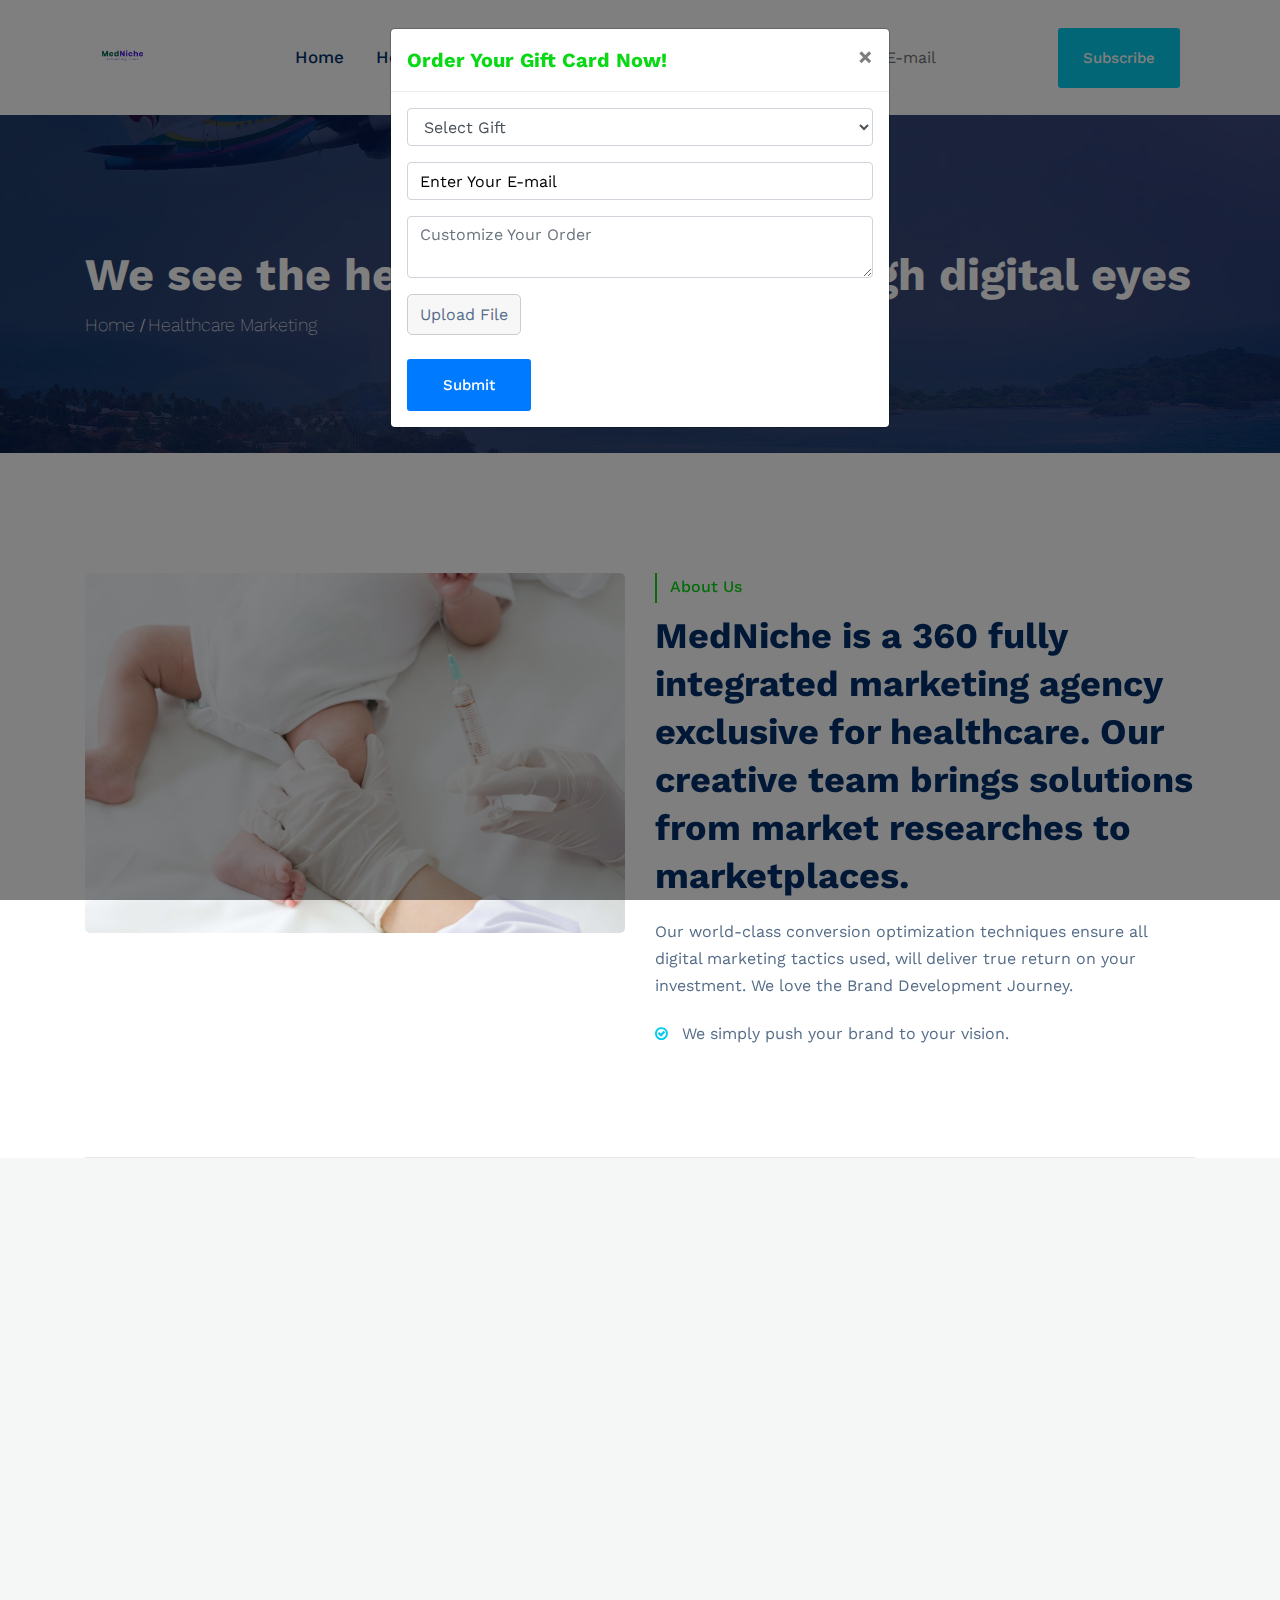
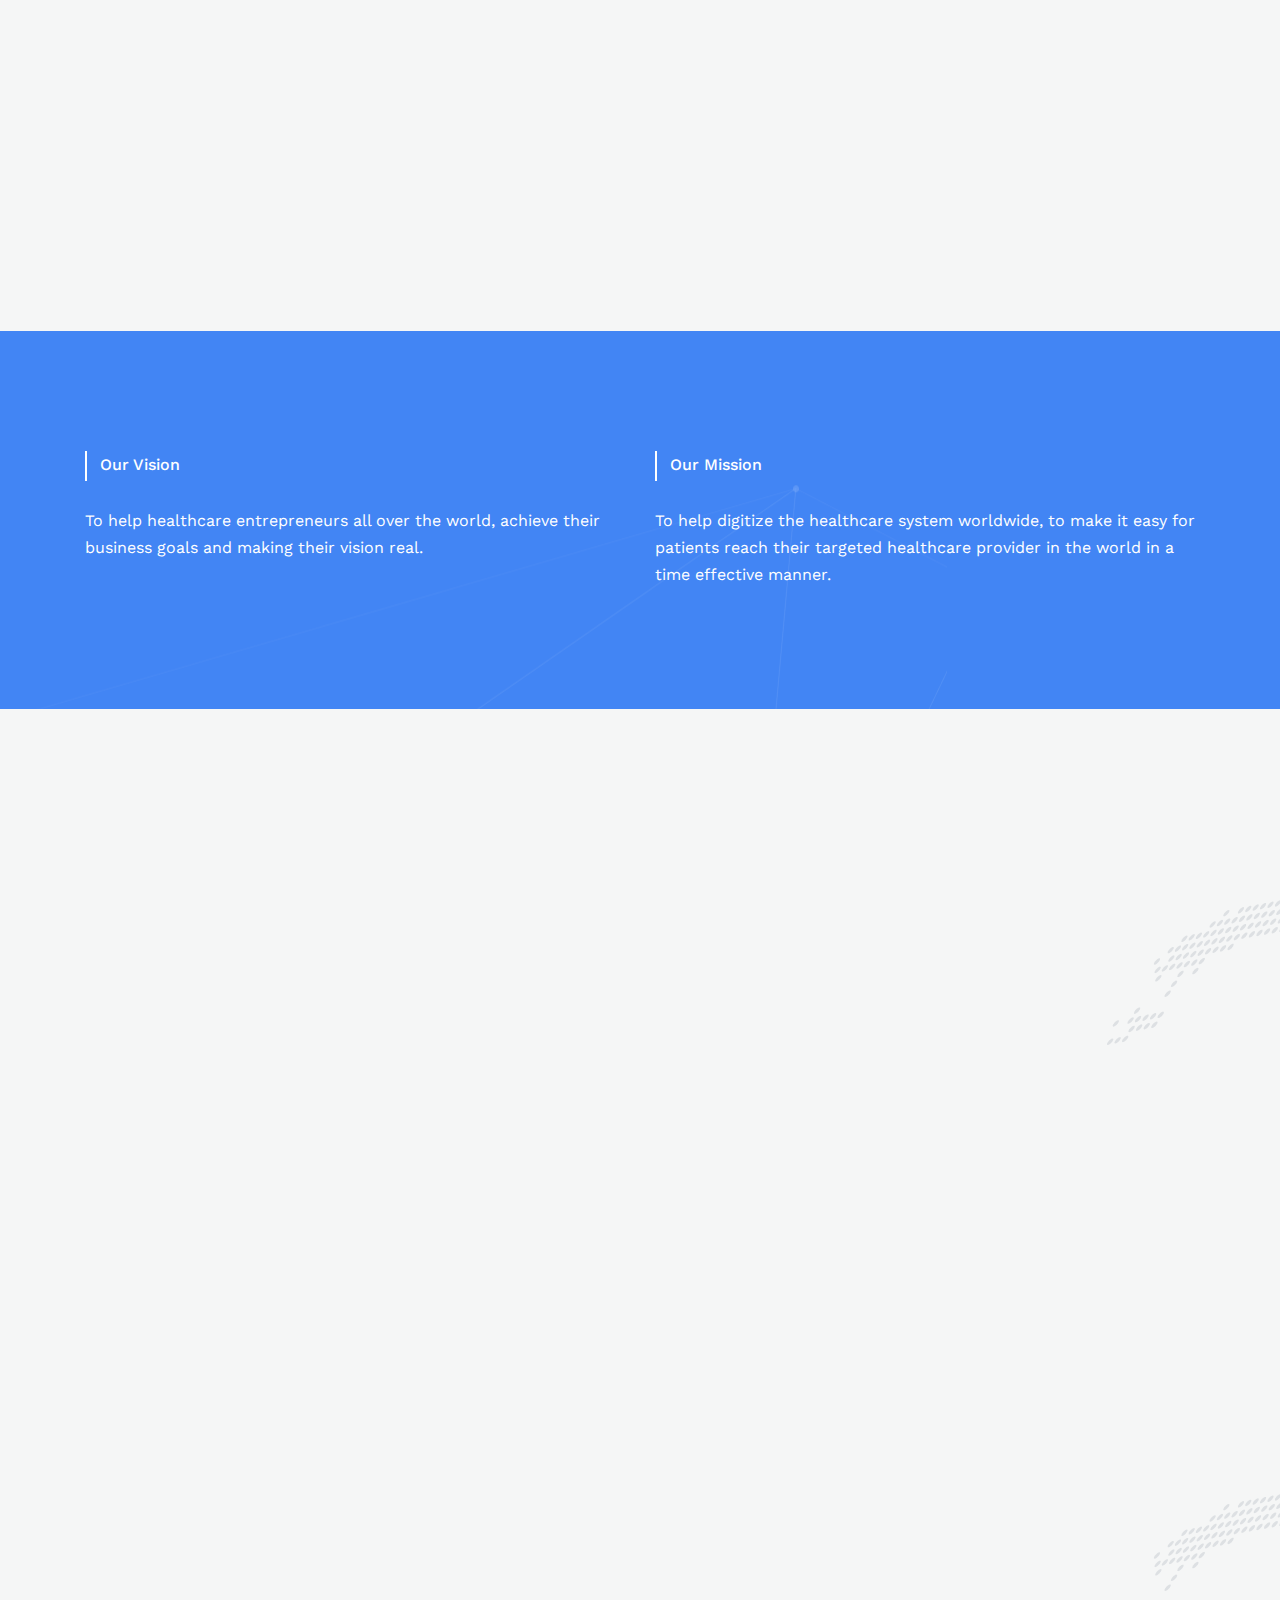
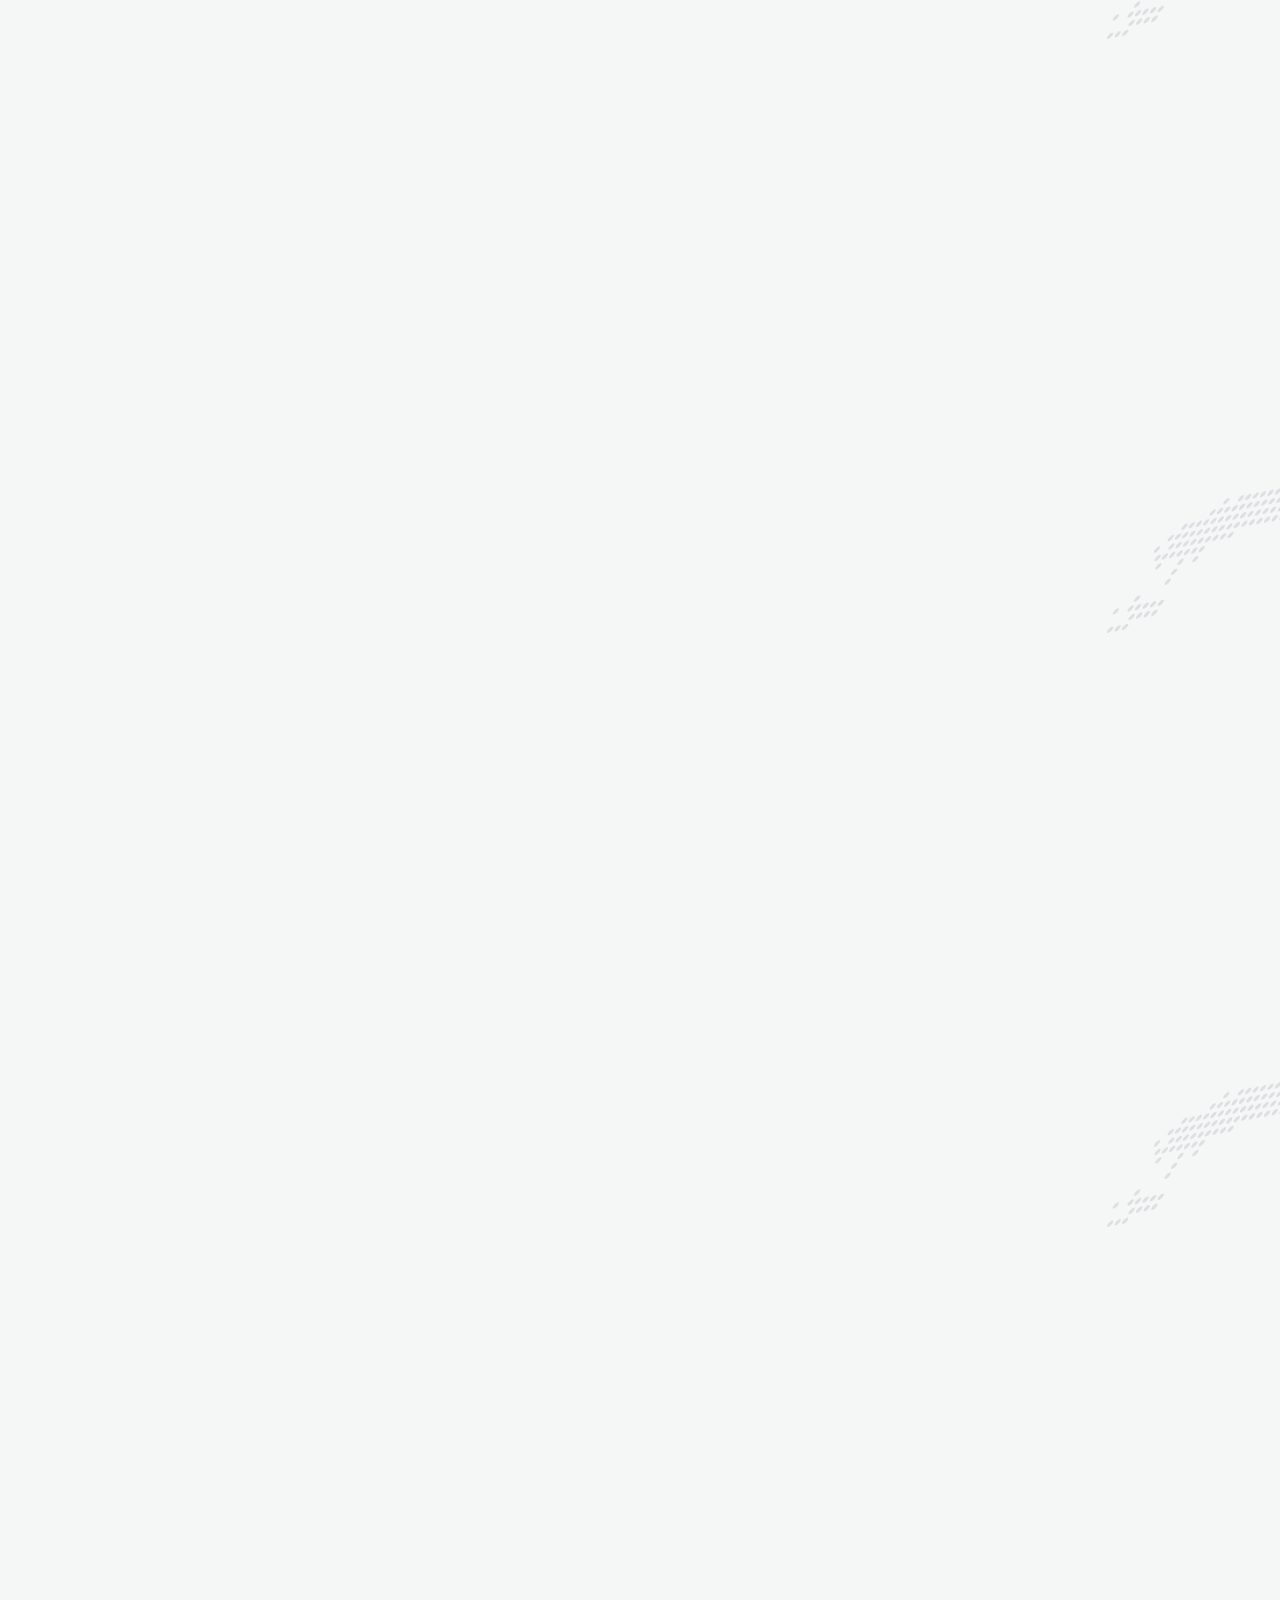
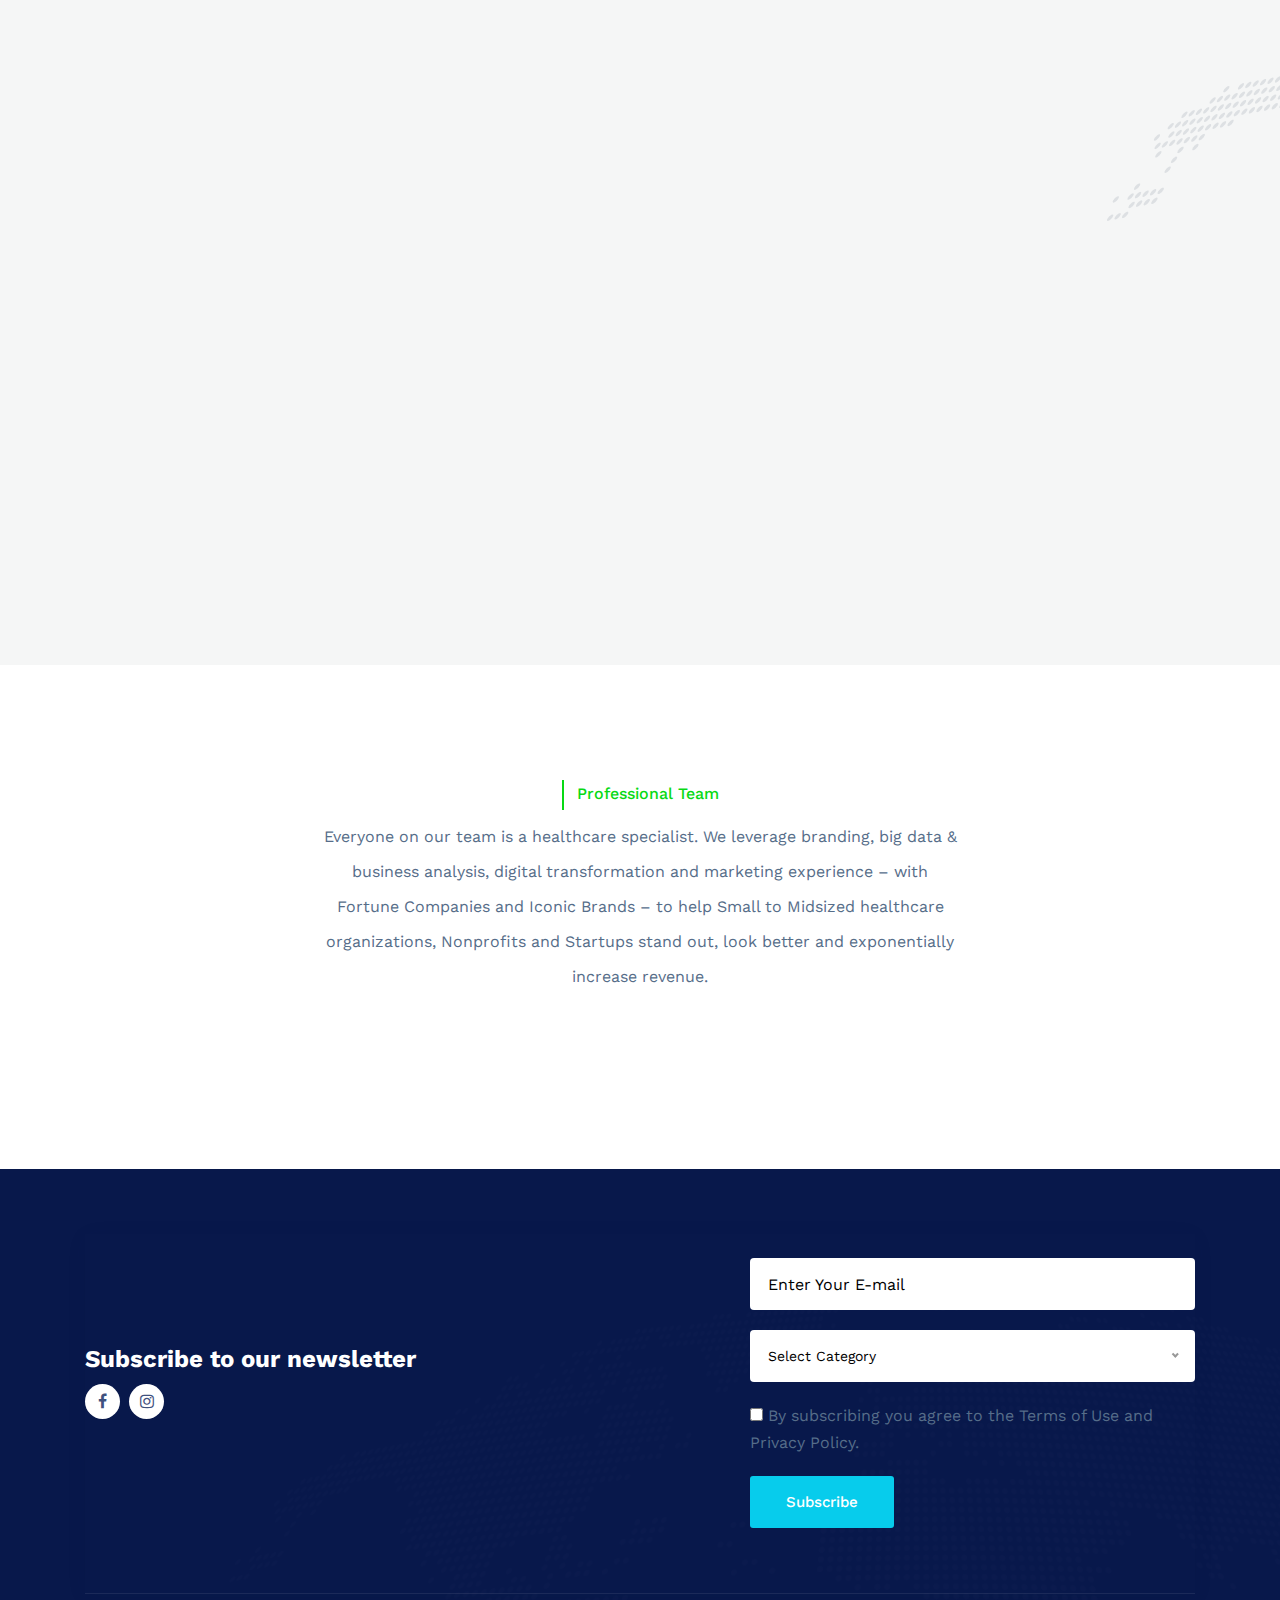
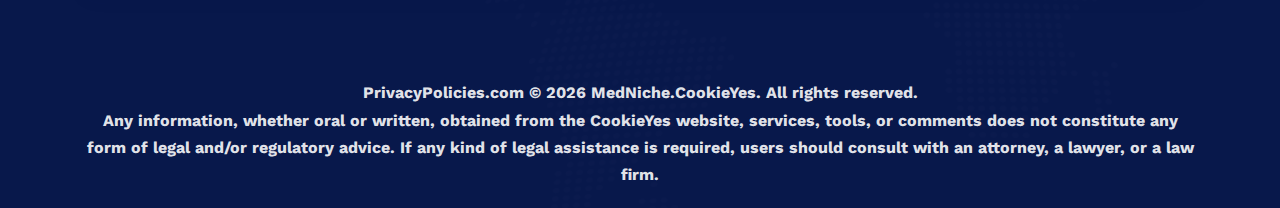
==== commit d7fabe88: "update" ====
--- a/about.html
+++ b/about.html
@@ -11,6 +11,7 @@
 
     <!-- Stylesheet -->
     <link href="https://unpkg.com/aos@2.3.1/dist/aos.css" rel="stylesheet">
+    <link rel="stylesheet" href="https://stackpath.bootstrapcdn.com/bootstrap/4.5.0/css/bootstrap.min.css">
     <link rel="stylesheet" href="assets/css/vendor.css">
     <link rel="stylesheet" href="assets/css/style.css">
     <link rel="stylesheet" href="assets/css/responsive.css">
@@ -20,16 +21,113 @@
 <body>
 
     <!-- preloader area start -->
-    <div class="preloader" id="preloader">
+    <!-- <div class="preloader" id="preloader">
         <div class="preloader-inner">
             <div class="spinner">
                 <div class="dot1"></div>
                 <div class="dot2"></div>
             </div>
         </div>
-    </div>
+    </div> -->
     <!-- preloader area end -->
-
+    <div id="myModal" class="modal fade">
+        <div class="modal-dialog">
+            <div class="modal-content">
+                <div class="modal-header">
+                    <h4 class="modal-title" style="color: #08d914;">Order Your Gift Card Now!</h4>
+                    <button type="button" class="close" data-dismiss="modal">&times;</button>
+                </div>
+                <div class="modal-body">
+                    <form>
+                        <div class="form-group">
+                            <select class="form-control" required>
+                                <option>Select Gift</option>
+                                <option>Baby Wishes</option>
+                                <option>Back to School</option>
+                                <option>Birthday</option>
+                                <option>Congratulations</option>
+                                <option>Easter</option>
+                                <option>Eid</option>
+                                <option>Father’s Day</option>
+                                <option>Friendship</option>
+                                <option>Get Well</option>
+                                <option>Graduation</option>
+                                <option>Halloween</option>
+                                <option>Just Because</option>
+                                <option>Mother’s Day</option>
+                                <option>New Year's</option>
+                                <option>Thank You & Appreciation</option>
+                                <option>Thanksgiving</option>
+                                <option>Valentine’s Day</option>
+                                <option>Wedding</option>
+                                <option>Winter</option>
+                                <option>Workplace</option>
+                            </select>                        
+                        </div>
+                        <div class="form-group">
+                            <input type="text" class="form-control" placeholder="Enter Your E-mail" required>
+                        </div>
+                        <div class="form-group">
+                            <textarea placeholder="Customize Your Order" class="form-control" required></textarea>
+                        </div>
+                        <div class="form-group">
+                            <label for="choose-file" class="custom-file-upload" id="choose-file-label">
+                                Upload File
+                             </label>
+                             <input name="uploadDocument" type="file" id="choose-file" 
+                                accept=".jpg,.jpeg,.pdf,doc,docx,application/msword,.png" style="display: none;" />
+                        </div>
+                        <button type="submit" class="btn btn-primary">Submit</button>
+                    </form>
+                </div>
+            </div>
+        </div>
+    </div>
+    <!-- <div class="contact-form-area pd-top-120 pd-bottom-120" style="background-image: url('assets/img/bg/1.png');">
+        <div class="container" data-aos="zoom-in-up">
+            <div class="row justify-content-center">
+                <div class="col-xl-7 col-lg-9 col-md-11">
+                    <div class="section-title text-center">
+                        <div class="section-title mb-0">
+                            <h4 class="sub-title left-line">Our Gifts</h4>
+                            <h3 class="small-title mt-0">Order Your Gift Cards Now!</h3>
+                        </div>
+                        <form class="mt-5 mt-md-4">
+                            <div class="row">
+                                <div class="col-lg-12">
+                                    <div class="single-input-inner">
+                                    </div>
+                                </div>
+                                <div class="col-12">
+                                    <div class="single-select-inner" style="color: #000;">
+                                        <select class="single-select">
+                                            <option>Select Gift</option>
+                                            <option>Baby Wishes</option>
+                                            <option>Back to School</option>
+                                            <option>Birthday</option>
+                                        </select>
+                                    </div>
+                                </div>
+                                <div class="col-lg-12">
+                                    <div class="single-input-inner">
+                                        <textarea placeholder="Message" required></textarea>
+                                    </div>
+                                </div>
+                                <div class="col-lg-12">
+                                    <div class="single-input-inner">
+                                        <input type="file" required>
+                                    </div>
+                                </div>
+                                <div class="col-12">
+                                    <button class="btn btn-base" style="margin-top: 20px;">Subscribe</button>
+                                </div>
+                            </div>
+                        </form>
+                    </div>
+                </div>
+            </div>
+        </div>
+    </div>  -->
     <!-- navbar start -->
     <div class="navbar-area">
         <!-- navbar top start -->
@@ -594,55 +692,6 @@
         </div>
     </div>
     <!-- team area end -->
-
-    <!-- Start Gifts -->
-    <div class="contact-form-area pd-top-120 pd-bottom-120" style="background-image: url('assets/img/bg/1.png');">
-        <div class="container" data-aos="zoom-in-up">
-            <div class="row justify-content-center">
-                <div class="col-xl-7 col-lg-9 col-md-11">
-                    <div class="section-title text-center">
-                        <div class="section-title mb-0">
-                            <h4 class="sub-title left-line">Our Gifts</h4>
-                            <h3 class="small-title mt-0">Order Your Gift Cards Now!</h3>
-                        </div>
-                        <form class="mt-5 mt-md-4">
-                            <div class="row">
-                                <div class="col-lg-12">
-                                    <div class="single-input-inner">
-                                        <input type="text" placeholder="Enter Your E-mail" required>
-                                    </div>
-                                </div>
-                                <div class="col-12">
-                                    <div class="single-select-inner" style="color: #000;">
-                                        <select class="single-select">
-                                            <option>Select Gift</option>
-                                            <option>Baby Wishes</option>
-                                            <option>Back to School</option>
-                                            <option>Birthday</option>
-                                        </select>
-                                    </div>
-                                </div>
-                                <div class="col-lg-12">
-                                    <div class="single-input-inner">
-                                        <textarea placeholder="Message" required></textarea>
-                                    </div>
-                                </div>
-                                <div class="col-lg-12">
-                                    <div class="single-input-inner">
-                                        <input type="file" required>
-                                    </div>
-                                </div>
-                                <div class="col-12">
-                                    <button class="btn btn-base" style="margin-top: 20px;">Subscribe</button>
-                                </div>
-                            </div>
-                        </form>
-                    </div>
-                </div>
-            </div>
-        </div>
-    </div>
-    <!-- End Gifts -->
 
     <!-- footer area start -->
     <footer class="footer-area bg-overlay" style="background-image: url('assets/img/bg/3.png');">
@@ -724,10 +773,15 @@
 
     <!-- all plugins here -->
     <script src="https://unpkg.com/aos@2.3.1/dist/aos.js"></script>
+    <script src="https://code.jquery.com/jquery-3.5.1.min.js"></script>
+    <!-- <script src="https://stackpath.bootstrapcdn.com/bootstrap/4.5.0/js/bootstrap.min.js"></script> -->
     <script src="assets/js/vendor.js"></script>
     <!-- main js  -->
     <script src="assets/js/jquery.steps.min.js"></script>
     <script src="https://ajax.aspnetcdn.com/ajax/jquery.validate/1.11.1/jquery.validate.min.js"></script>
     <script src="assets/js/main.js"></script>
+    <!-- <script src="http://cdnjs.cloudflare.com/ajax/libs/jquery/2.1.1/jquery.min.js"></script>
+    <script src="http://cdnjs.cloudflare.com/ajax/libs/twitter-bootstrap/3.2.0/js/bootstrap.min.js"></script>
+    <script src="assets/js/modal-steps.min.js"></script> -->
 </body>
 </html>--- a/assets/css/style.css
+++ b/assets/css/style.css
@@ -728,7 +728,7 @@
     ## Preloader Css
 -------------------------------------------*/
 
-.pre-wrap {
+/* .pre-wrap {
     position: fixed;
     content: "";
     transform: translate(-100%, -240%);
@@ -817,8 +817,10 @@
         transform: scale(1);
         -webkit-transform: scale(1);
     }
-}
-
+} */
+.modal-body form input::placeholder {
+    color: #000;
+}
 
 /*-----------------------------------------
     ## video 
@@ -2454,7 +2456,7 @@
 }
 
 .single-input-inner input::placeholder {
-    color: #bbbbbb;
+    color: #000;
 }
 
 .single-input-inner textarea {
@@ -2466,7 +2468,7 @@
 }
 
 .single-input-inner textarea::placeholder {
-    color: #bbbbbb;
+    color: #000;
 }
 
 .single-input-inner.style-border input {
@@ -2474,7 +2476,7 @@
 }
 
 .single-input-inner.style-border input::placeholder {
-    color: #bbbbbb;
+    color: #000;
 }
 
 .single-input-inner.style-border textarea {
@@ -2482,7 +2484,7 @@
 }
 
 .single-input-inner.style-border textarea::placeholder {
-    color: #bbbbbb;
+    color: #000;
 }
 
 .single-input-inner.style-bg input {
@@ -2516,7 +2518,7 @@
 }
 
 .single-select-inner .single-select::placeholder {
-    color: #bbbbbb;
+    color: #000;
 }
 
 .single-select-inner .single-select:after {
@@ -2532,7 +2534,7 @@
 }
 
 .single-select-inner.style-border .single-select::placeholder {
-    color: #bbbbbb;
+    color: #000;
 }
 
 .single-select-inner.style-bg .single-select {
@@ -4776,4 +4778,14 @@
     text-transform: uppercase;
     padding: 0.08em 0.8em;
     cursor: pointer;
-}+}
+.custom-file-upload{
+    background: #f7f7f7; 
+    padding: 8px;
+    border: 1px solid #e3e3e3; 
+    border-radius: 5px; 
+    border: 1px solid #ccc; 
+    display: inline-block;
+    padding: 6px 12px;
+    cursor: pointer;
+  }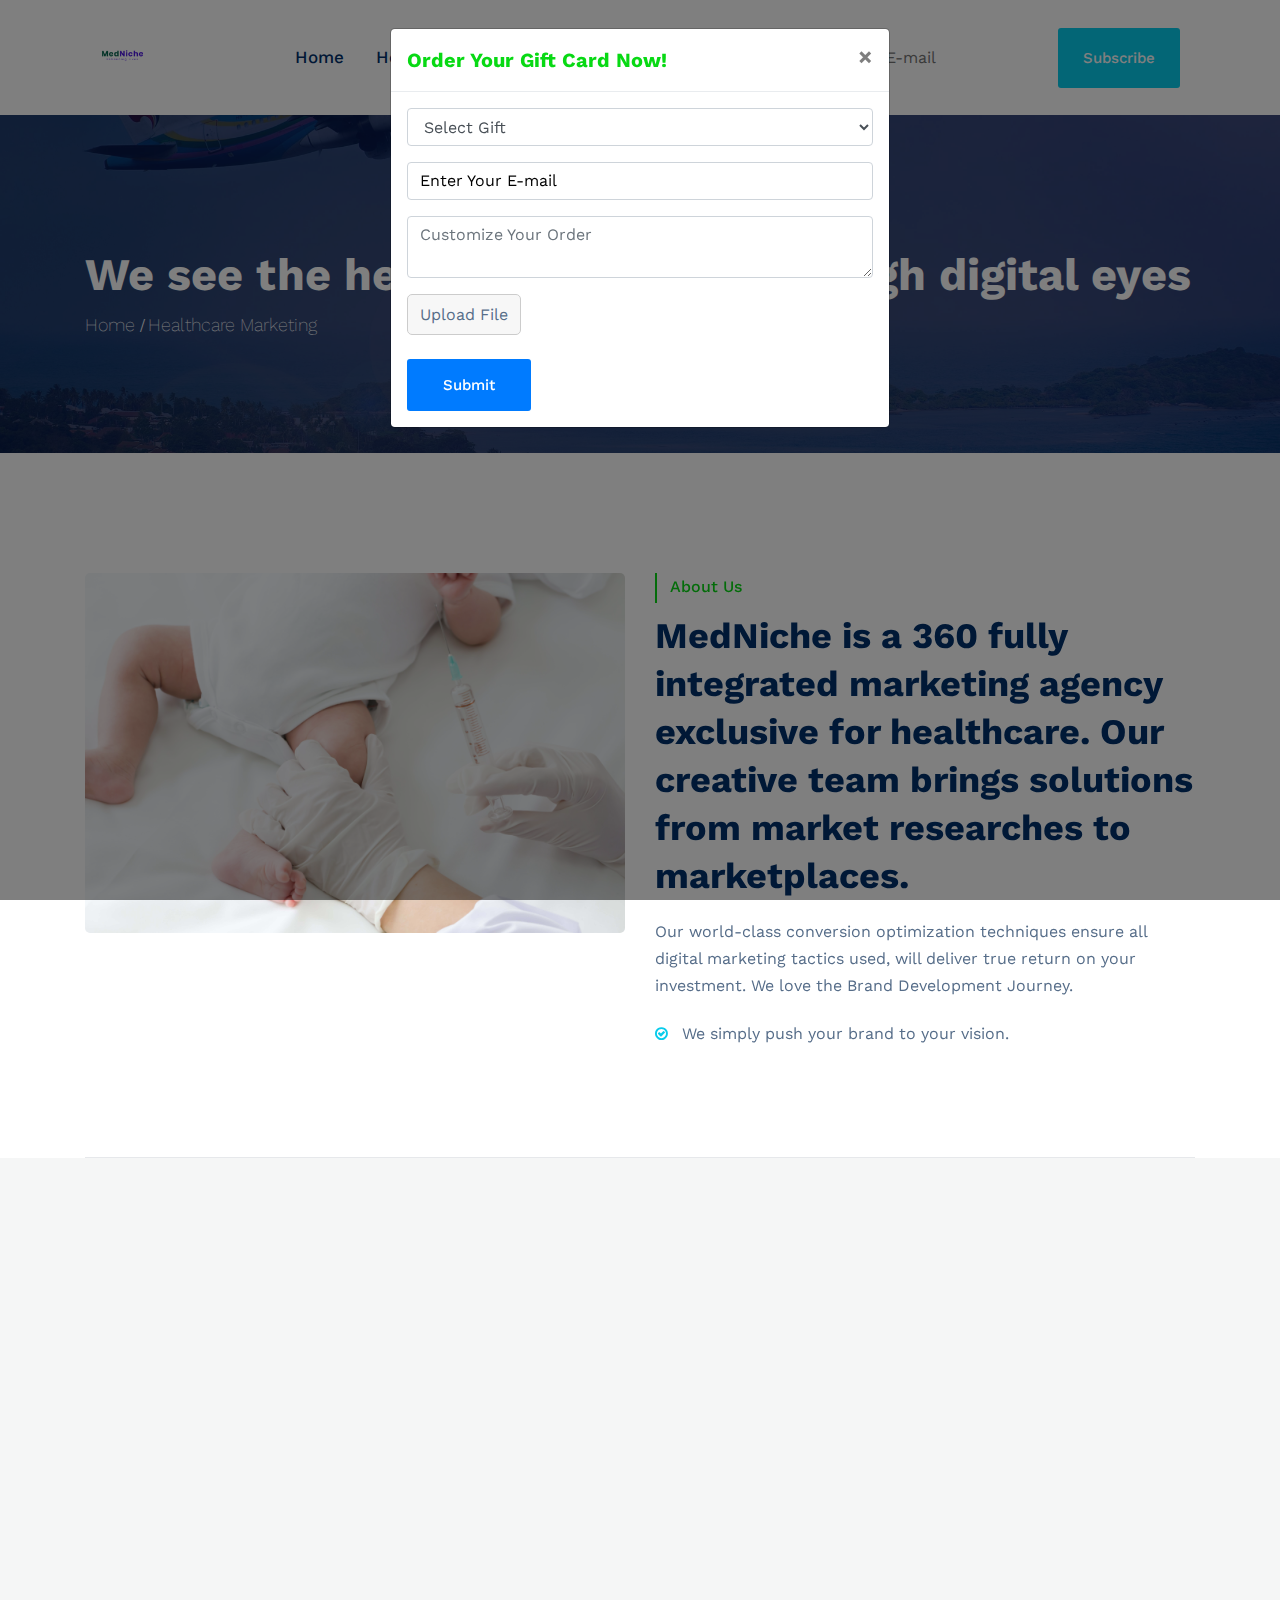
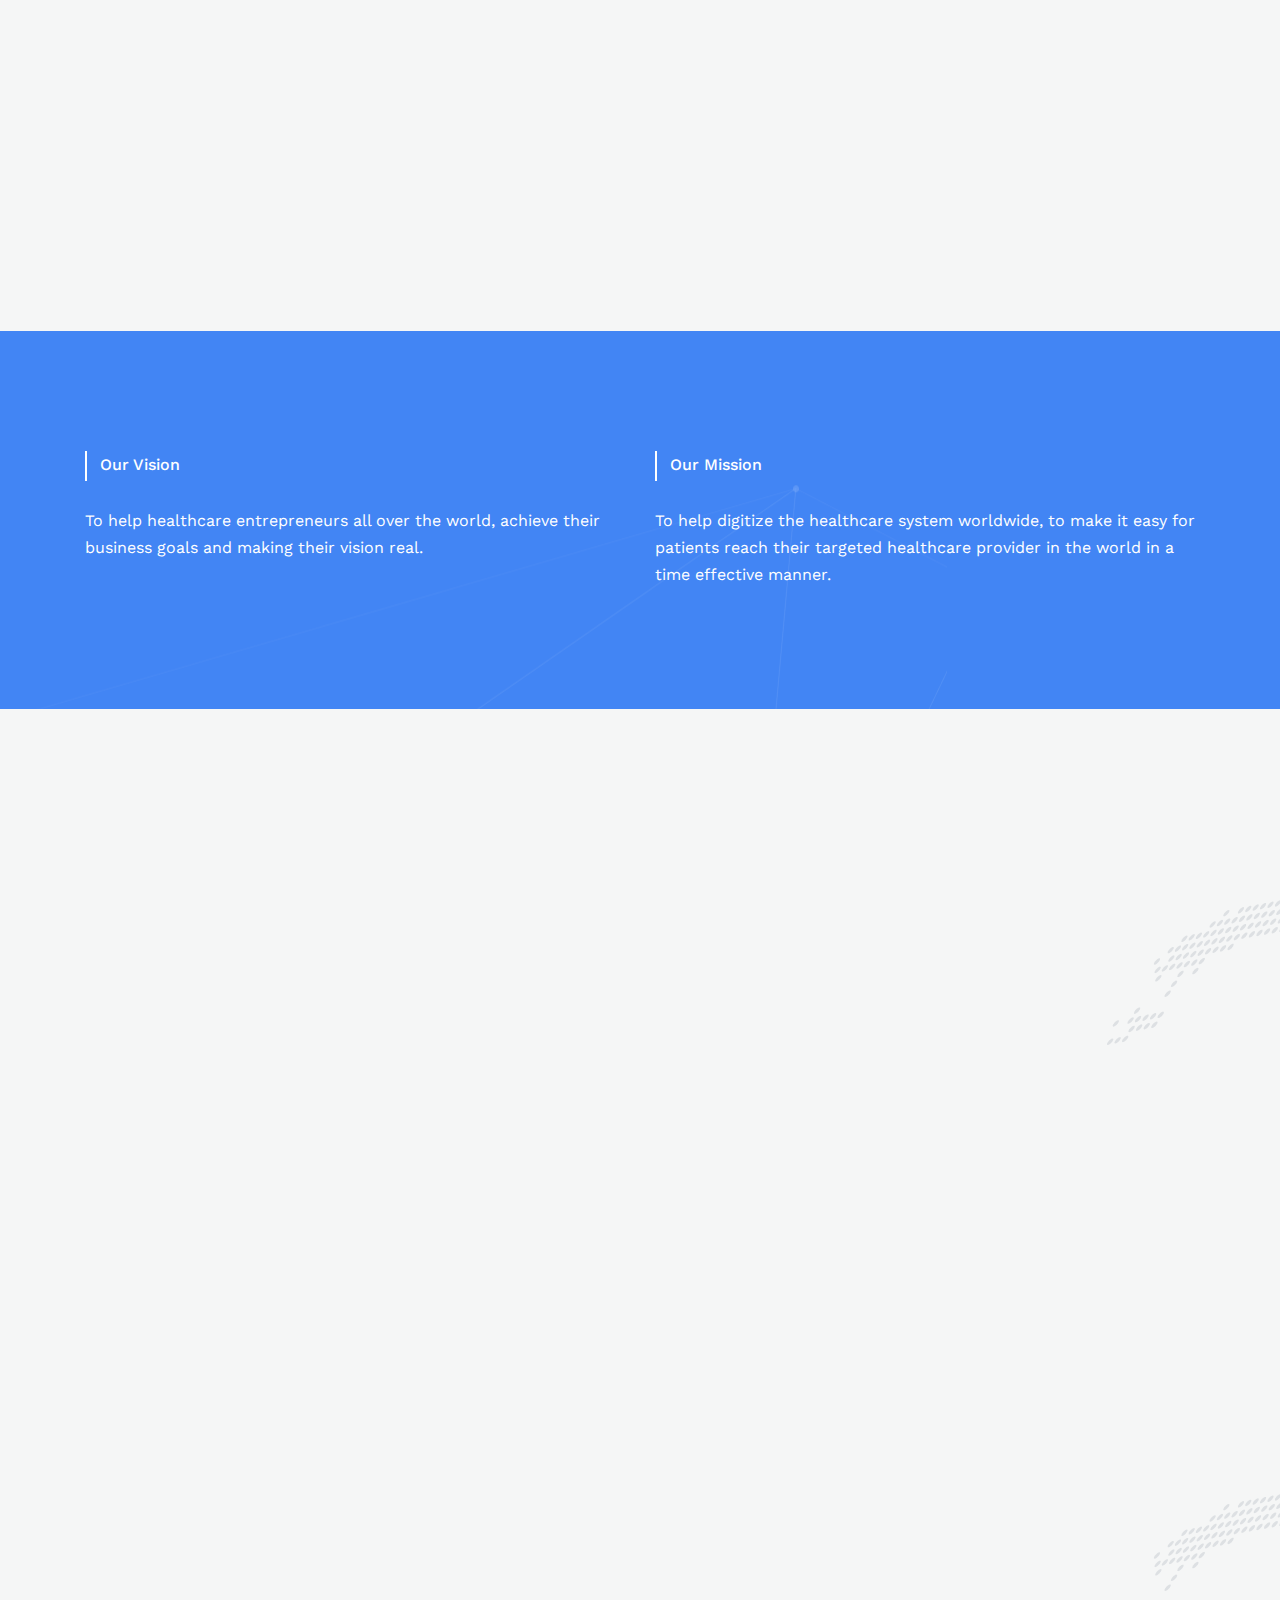
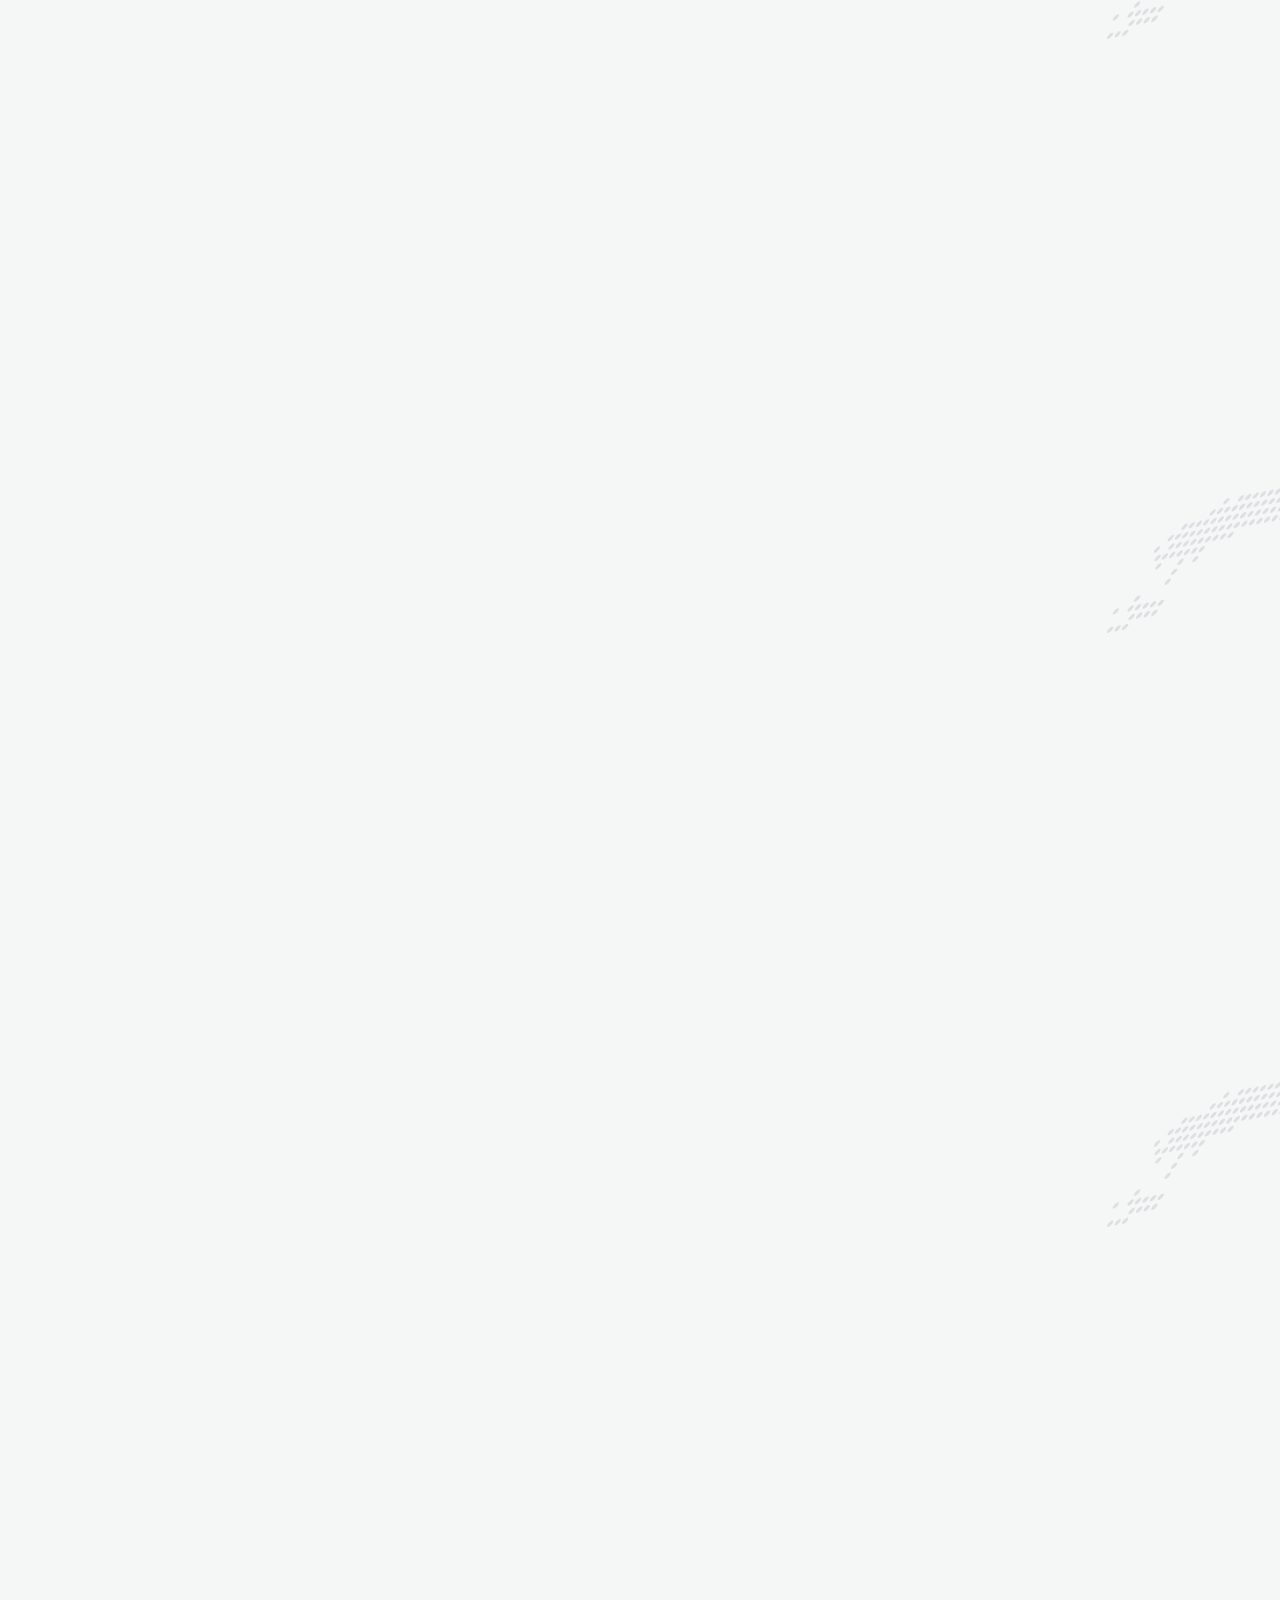
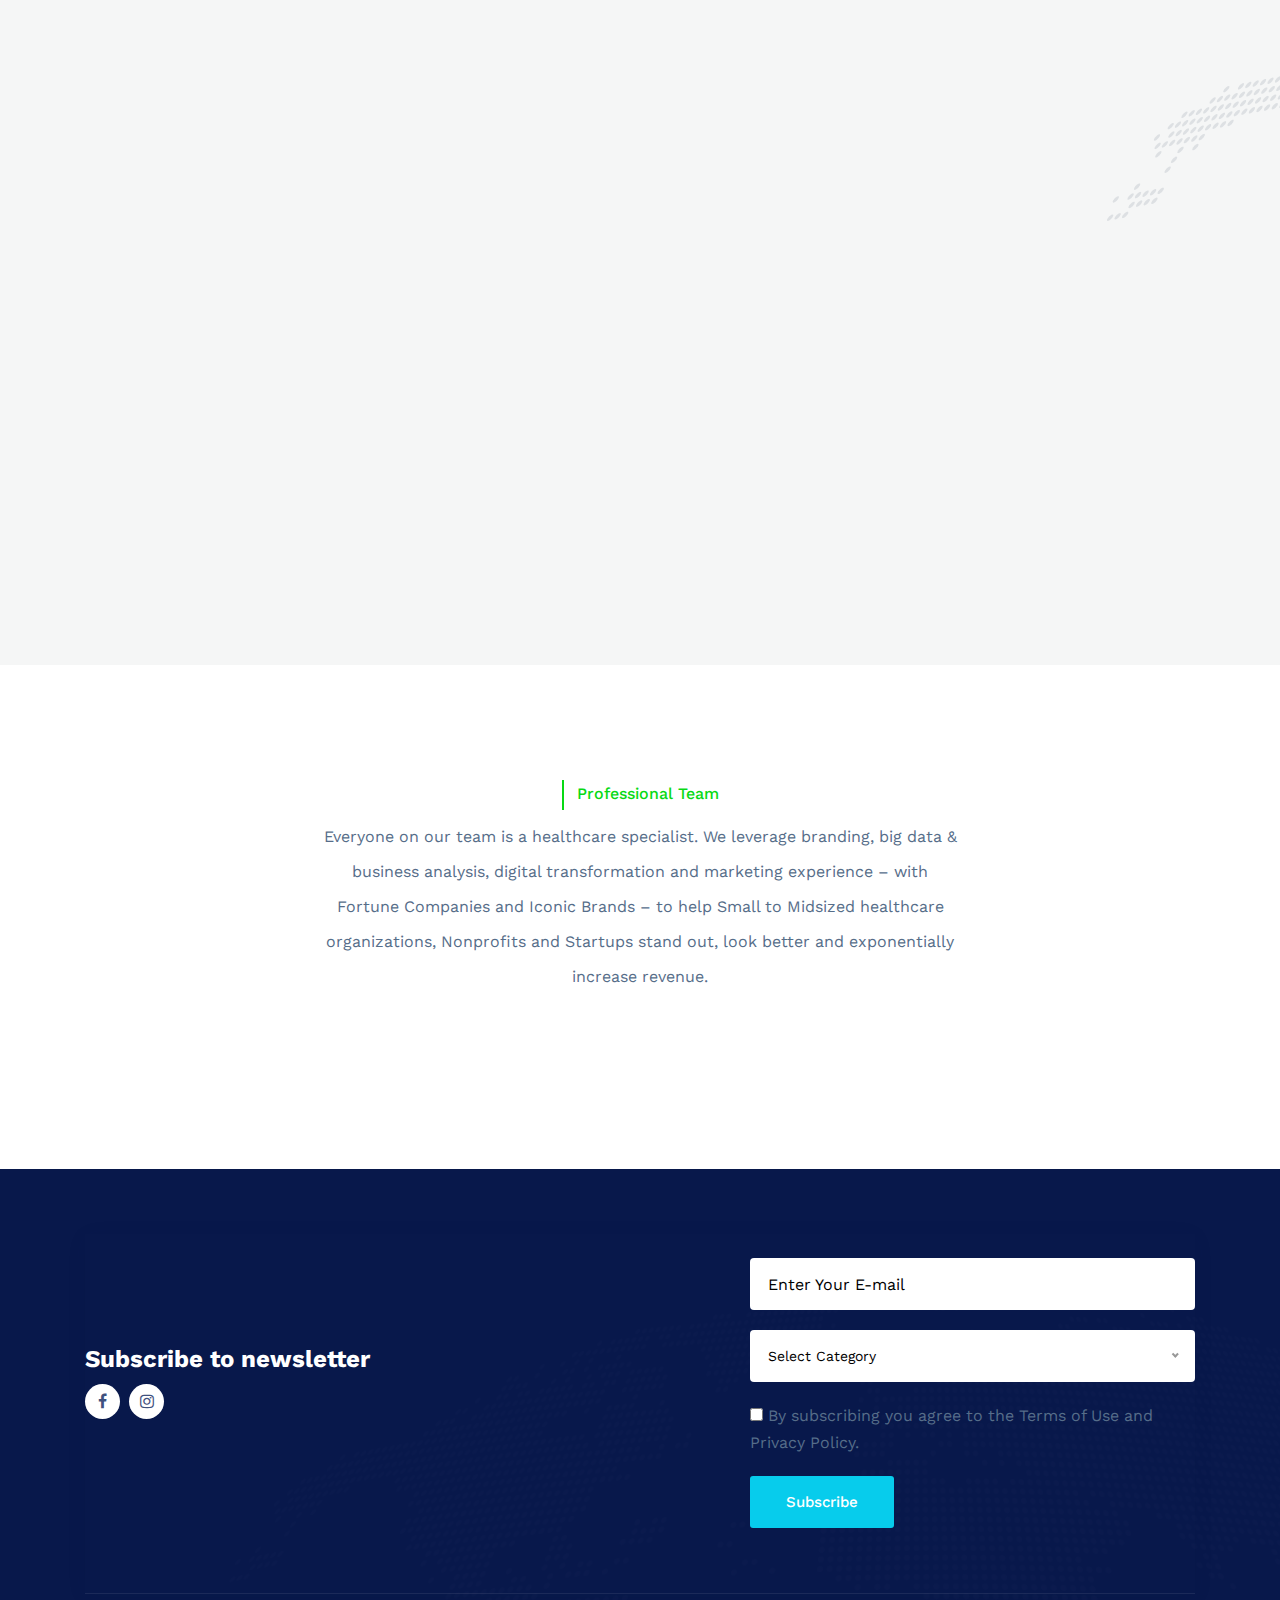
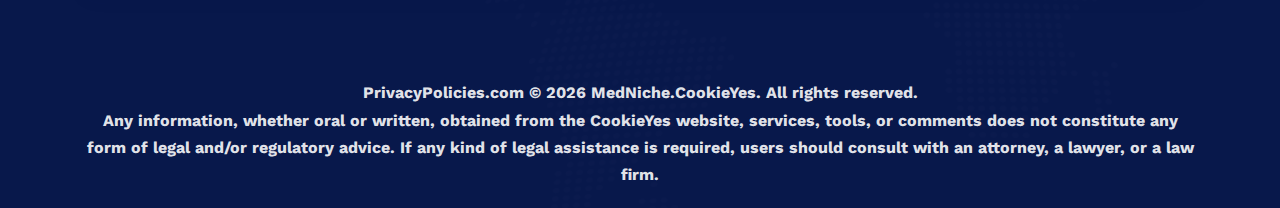
==== commit a84ecded: "fix" ====
--- a/about.html
+++ b/about.html
@@ -11,7 +11,7 @@
 
     <!-- Stylesheet -->
     <link href="https://unpkg.com/aos@2.3.1/dist/aos.css" rel="stylesheet">
-    <link rel="stylesheet" href="https://stackpath.bootstrapcdn.com/bootstrap/4.5.0/css/bootstrap.min.css">
+    <!-- <link rel="stylesheet" href="https://stackpath.bootstrapcdn.com/bootstrap/4.5.0/css/bootstrap.min.css"> -->
     <link rel="stylesheet" href="assets/css/vendor.css">
     <link rel="stylesheet" href="assets/css/style.css">
     <link rel="stylesheet" href="assets/css/responsive.css">
@@ -699,7 +699,7 @@
             <div class="subscribe-area-inner style-white pl-0 pr-0 pt-0">
                 <div class="row">
                     <div class="col-xl-7 col-lg-6 align-self-center mb-4 mb-lg-0">
-                        <h3>Subscribe to our newsletter</h3>
+                        <h3>Subscribe to newsletter</h3>
                         <ul class="social-media">
                             <li>
                                 <a class="btn-base-m" href="https://www.facebook.com/MedNiche22/">
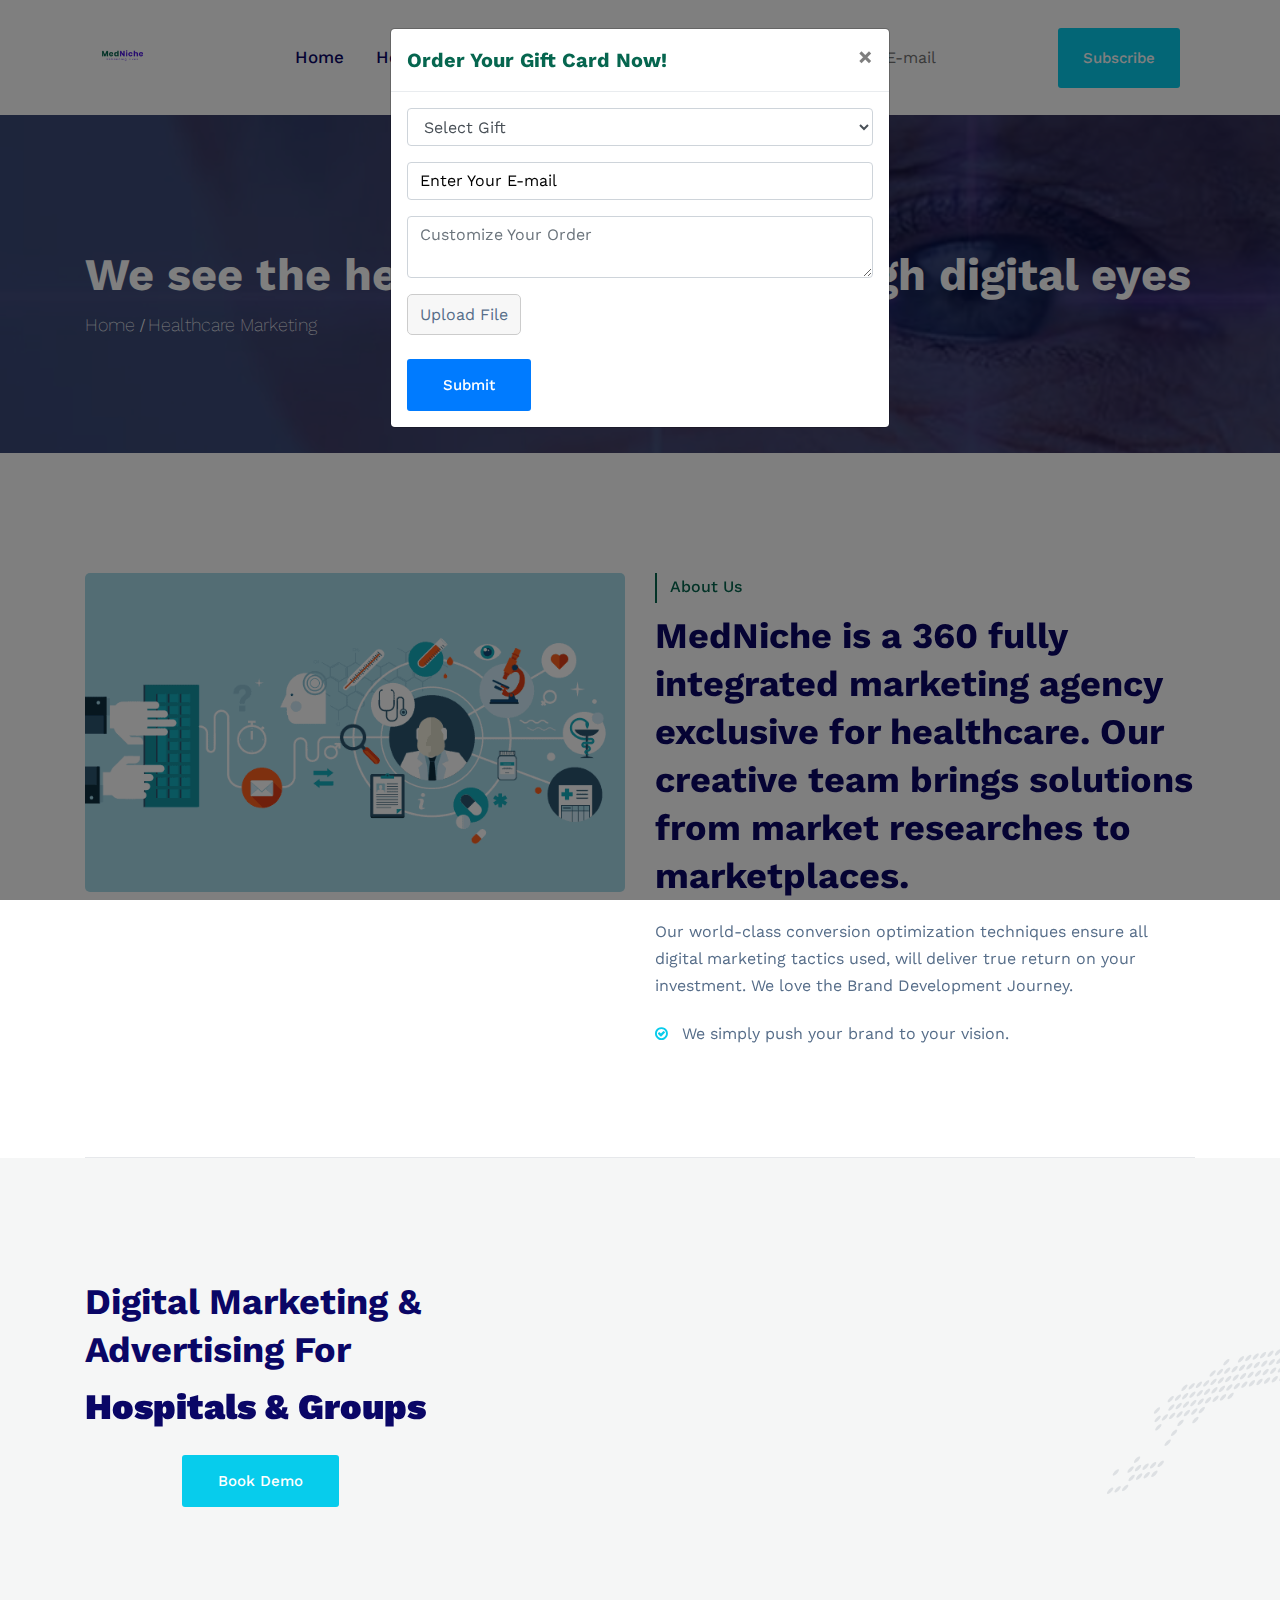
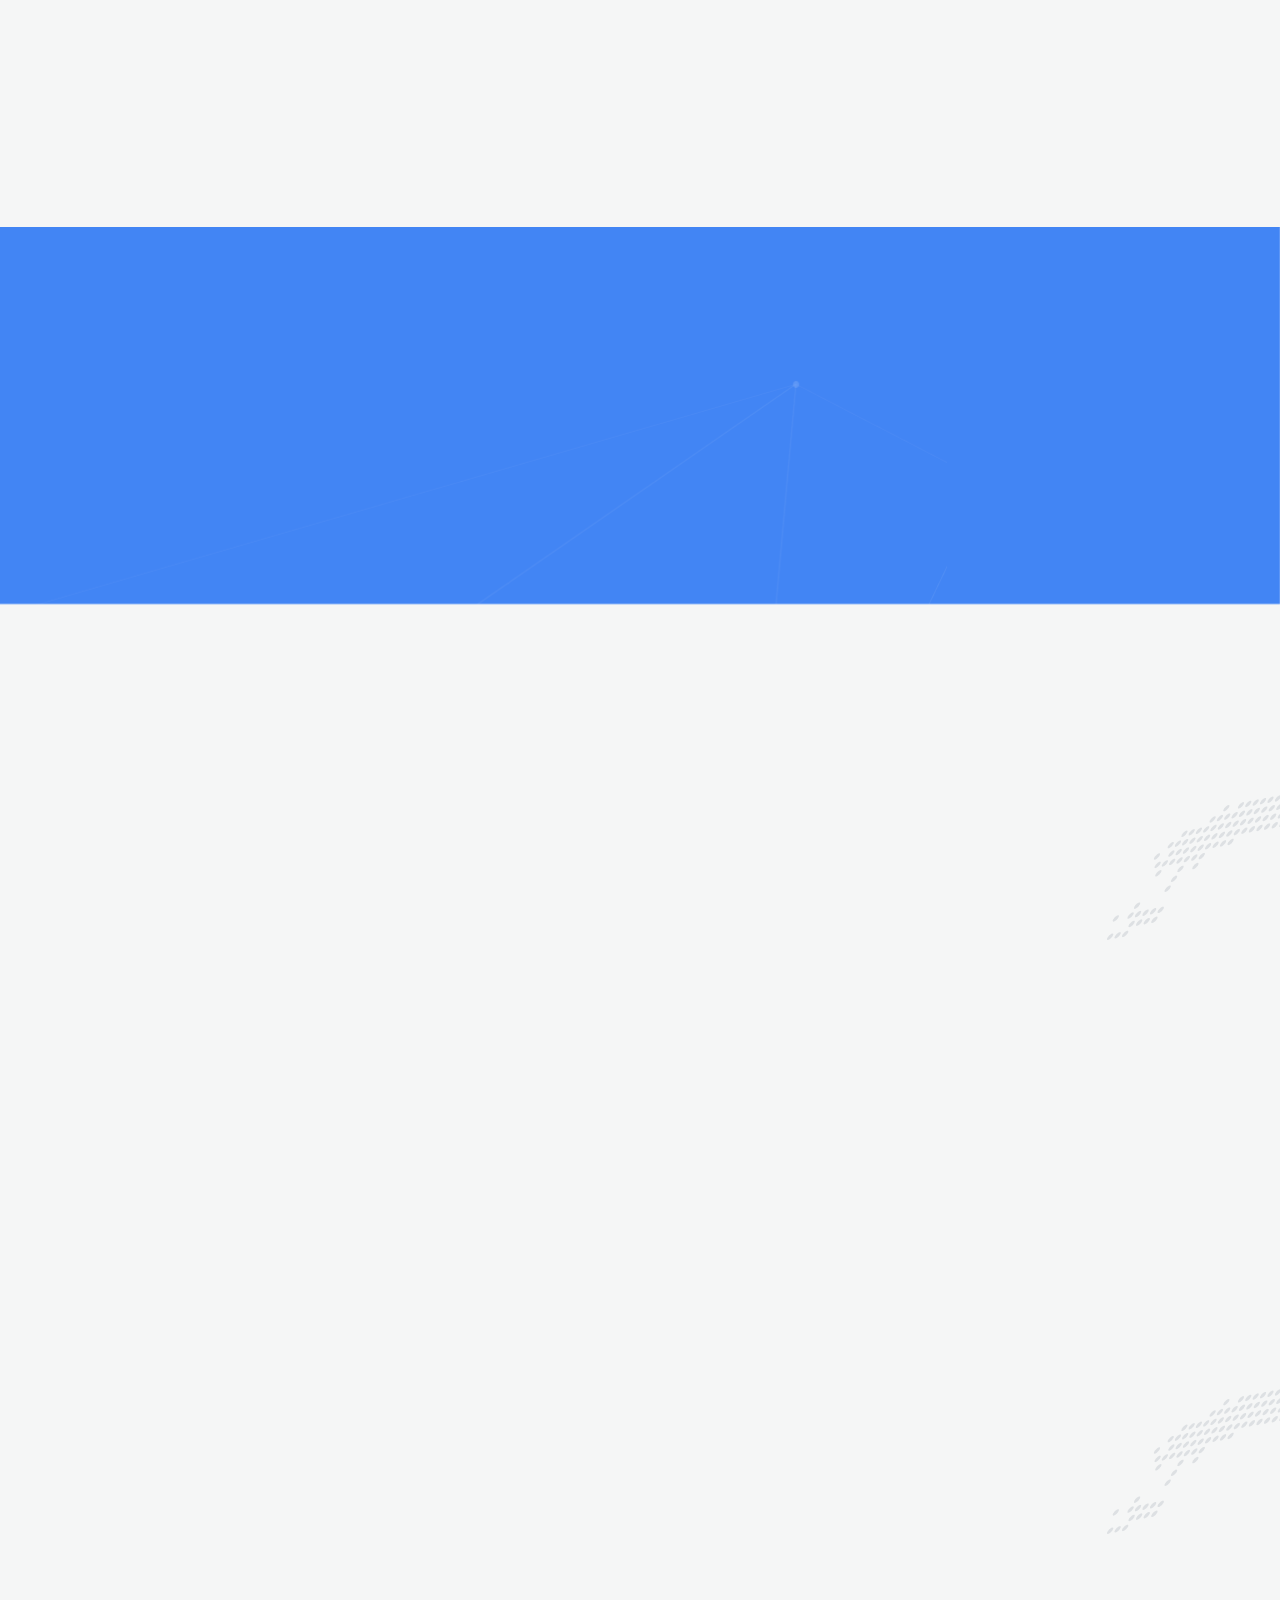
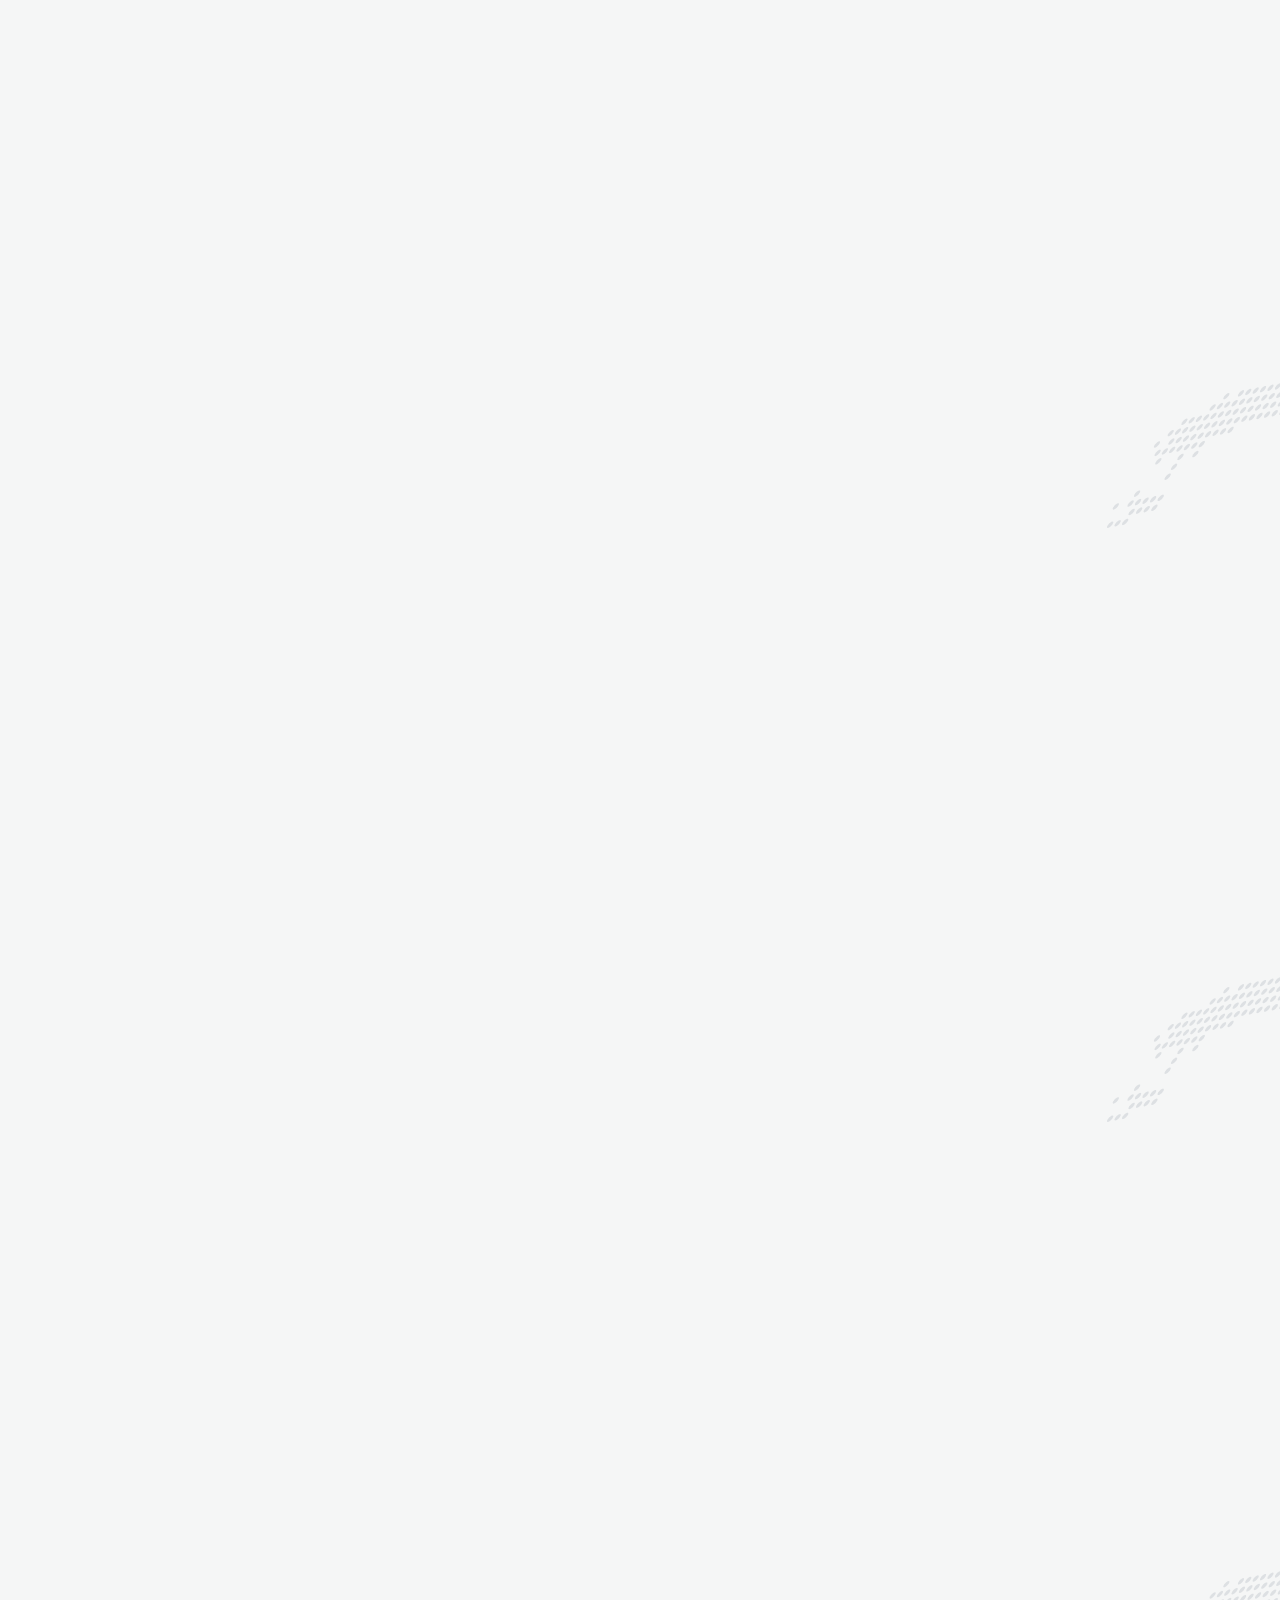
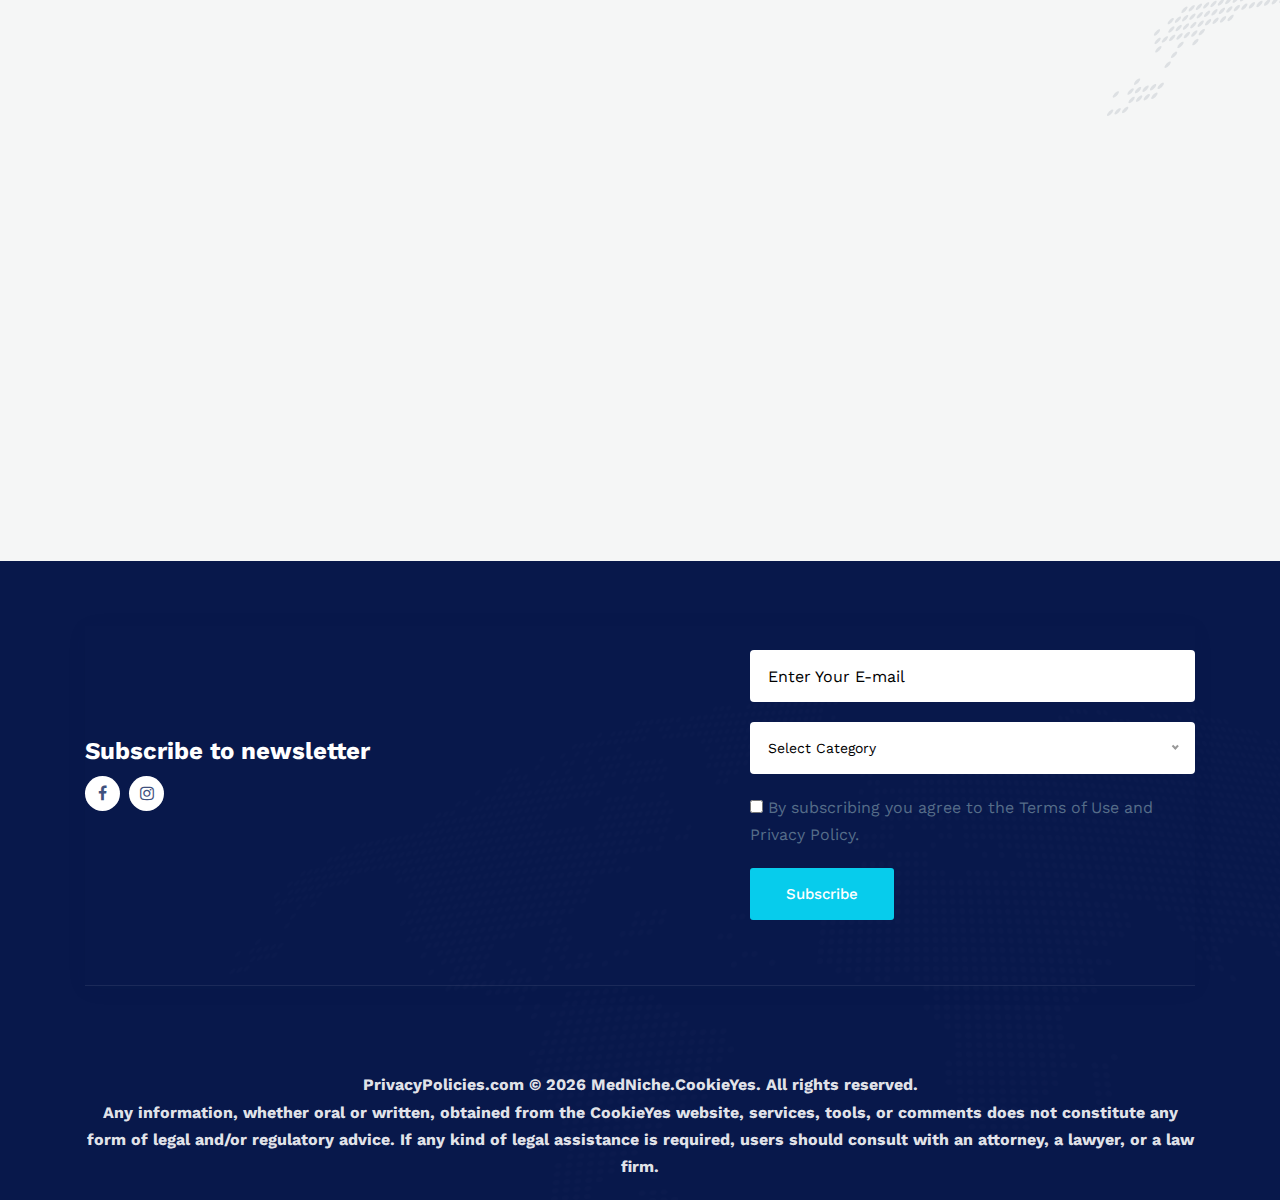
==== commit 66575b7e: "last update" ====
--- a/about.html
+++ b/about.html
@@ -11,6 +11,7 @@
 
     <!-- Stylesheet -->
     <link href="https://unpkg.com/aos@2.3.1/dist/aos.css" rel="stylesheet">
+    <link rel="stylesheet" href="assets/css/jquery.animatedheadline.css">
     <!-- <link rel="stylesheet" href="https://stackpath.bootstrapcdn.com/bootstrap/4.5.0/css/bootstrap.min.css"> -->
     <link rel="stylesheet" href="assets/css/vendor.css">
     <link rel="stylesheet" href="assets/css/style.css">
@@ -20,21 +21,12 @@
 
 <body>
 
-    <!-- preloader area start -->
-    <!-- <div class="preloader" id="preloader">
-        <div class="preloader-inner">
-            <div class="spinner">
-                <div class="dot1"></div>
-                <div class="dot2"></div>
-            </div>
-        </div>
-    </div> -->
     <!-- preloader area end -->
     <div id="myModal" class="modal fade">
         <div class="modal-dialog">
             <div class="modal-content">
                 <div class="modal-header">
-                    <h4 class="modal-title" style="color: #08d914;">Order Your Gift Card Now!</h4>
+                    <h4 class="modal-title" style="color: #06664F;">Order Your Gift Card Now!</h4>
                     <button type="button" class="close" data-dismiss="modal">&times;</button>
                 </div>
                 <div class="modal-body">
@@ -62,7 +54,7 @@
                                 <option>Wedding</option>
                                 <option>Winter</option>
                                 <option>Workplace</option>
-                            </select>                        
+                            </select>
                         </div>
                         <div class="form-group">
                             <input type="text" class="form-control" placeholder="Enter Your E-mail" required>
@@ -73,8 +65,8 @@
                         <div class="form-group">
                             <label for="choose-file" class="custom-file-upload" id="choose-file-label">
                                 Upload File
-                             </label>
-                             <input name="uploadDocument" type="file" id="choose-file" 
+                            </label>
+                            <input name="uploadDocument" type="file" id="choose-file"
                                 accept=".jpg,.jpeg,.pdf,doc,docx,application/msword,.png" style="display: none;" />
                         </div>
                         <button type="submit" class="btn btn-primary">Submit</button>
@@ -83,58 +75,14 @@
             </div>
         </div>
     </div>
-    <!-- <div class="contact-form-area pd-top-120 pd-bottom-120" style="background-image: url('assets/img/bg/1.png');">
-        <div class="container" data-aos="zoom-in-up">
-            <div class="row justify-content-center">
-                <div class="col-xl-7 col-lg-9 col-md-11">
-                    <div class="section-title text-center">
-                        <div class="section-title mb-0">
-                            <h4 class="sub-title left-line">Our Gifts</h4>
-                            <h3 class="small-title mt-0">Order Your Gift Cards Now!</h3>
-                        </div>
-                        <form class="mt-5 mt-md-4">
-                            <div class="row">
-                                <div class="col-lg-12">
-                                    <div class="single-input-inner">
-                                    </div>
-                                </div>
-                                <div class="col-12">
-                                    <div class="single-select-inner" style="color: #000;">
-                                        <select class="single-select">
-                                            <option>Select Gift</option>
-                                            <option>Baby Wishes</option>
-                                            <option>Back to School</option>
-                                            <option>Birthday</option>
-                                        </select>
-                                    </div>
-                                </div>
-                                <div class="col-lg-12">
-                                    <div class="single-input-inner">
-                                        <textarea placeholder="Message" required></textarea>
-                                    </div>
-                                </div>
-                                <div class="col-lg-12">
-                                    <div class="single-input-inner">
-                                        <input type="file" required>
-                                    </div>
-                                </div>
-                                <div class="col-12">
-                                    <button class="btn btn-base" style="margin-top: 20px;">Subscribe</button>
-                                </div>
-                            </div>
-                        </form>
-                    </div>
-                </div>
-            </div>
-        </div>
-    </div>  -->
     <!-- navbar start -->
     <div class="navbar-area">
         <!-- navbar top start -->
         <nav class="navbar navbar-area-1 navbar-area navbar-expand-lg">
             <div class="container nav-container">
                 <div class="responsive-mobile-menu">
-                    <button class="menu toggle-btn d-block d-lg-none" data-target="#edumint_main_menu" aria-expanded="false" aria-label="Toggle navigation">
+                    <button class="menu toggle-btn d-block d-lg-none" data-target="#edumint_main_menu"
+                        aria-expanded="false" aria-label="Toggle navigation">
                         <span class="icon-left"></span>
                         <span class="icon-right"></span>
                     </button>
@@ -165,7 +113,7 @@
     <!-- navbar end -->
 
     <!-- breadcrumb start -->
-    <div class="breadcrumb-area bg-overlay" style="background-image:url('assets/img/pexels-alexandr-podvalny-1004584.jpg')">
+    <div class="breadcrumb-area bg-overlay" style="background-image:url('assets/img/eyse.jpg')">
         <div class="container">
             <div class="breadcrumb-inner">
                 <div class="section-title mb-0">
@@ -188,18 +136,23 @@
                 <div class="row">
                     <div class="col-lg-6 col-md-11">
                         <div class="about-thumb-wrap about-left-thumb">
-                            <img class="img-2" src="assets/img/vecteezy_vaccination-hepatitis-b-virus-for-child-baby_2932566.jpg" alt="img">
+                            <img class="img-2" src="assets/img/about.png" alt="img">
                         </div>
                     </div>
                     <div class="col-lg-6 mt-4 mt-lg-0">
                         <div class="about-inner-wrap">
                             <div class="section-title mb-0">
                                 <h6 class="sub-title left-line">About Us</h6>
-                                <h2 class="title">MedNiche is a 360 fully integrated marketing agency exclusive for healthcare. Our creative team brings solutions from market researches to marketplaces.
+                                <h2 class="title">MedNiche is a 360 fully integrated marketing agency exclusive for
+                                    healthcare. Our creative team brings solutions from market researches to
+                                    marketplaces.
                                 </h2>
-                                <p class="content">Our world-class conversion optimization techniques ensure all digital marketing tactics used, will deliver true return on your investment. We love the Brand Development Journey.</p>
+                                <p class="content">Our world-class conversion optimization techniques ensure all digital
+                                    marketing tactics used, will deliver true return on your investment. We love the
+                                    Brand Development Journey.</p>
                                 <ul class="single-list-wrap">
-                                    <li class="single-list-inner"><i class="fa fa-check-circle-o "></i> We simply push your brand to your vision.</li>
+                                    <li class="single-list-inner"><i class="fa fa-check-circle-o "></i> We simply push
+                                        your brand to your vision.</li>
                                 </ul>
                             </div>
                         </div>
@@ -213,118 +166,71 @@
     <div class="container">
         <div class="botder-top-1"></div>
     </div>
-
-    <div class="service-area bg-gray pd-top-110 pd-bottom-90">
-        <div class="container" data-aos="flip-up">
-            <div class="row justify-content-center">
-                <div class="col-xl-8 col-lg-9 col-md-11">
-                    <div class="section-title text-center">
-                        <h2 class="sub-title" data-aos="zoom-in" style="font-weight: bold;"> Digital Marketing & Advertising For</h2>
-                    </div>
-                </div>
-            </div>
-            <div class="row justify-content-center">
-                <div class="col-lg-4 col-md-6">
-                    <div class="single-intro-inner media">
-                        <div class="thumb media-left">
-                            <img src="assets/img/intro/4.png" alt="img">
-                        </div>
-                        <div class="details media-body">
-                            <h4>Hospitals & Groups</h4>
-                        </div>
-                    </div>
-                </div>
-                <div class="col-lg-4 col-md-6">
-                    <div class="single-intro-inner single-intro-inner-active media">
-                        <div class="thumb media-left">
-                            <img src="assets/img/intro/3.png" alt="img">
-                        </div>
-                        <div class="details media-body">
-                            <h4>Medical Centers</h4>
-                        </div>
-                    </div>
-                </div>
-                <div class="col-lg-4 col-md-6">
-                    <div class="single-intro-inner media">
-                        <div class="thumb media-left">
-                            <img src="assets/img/intro/2.png" alt="img">
-                        </div>
-                        <div class="details media-body">
-                            <h4>Doctors</h4>
-                        </div>
-                    </div>
-                </div>
-                <div class="col-lg-4 col-md-6">
-                    <div class="single-intro-inner media">
-                        <div class="thumb media-left">
-                            <img src="assets/img/intro/1.png" alt="img">
-                        </div>
-                        <div class="details media-body">
-                            <h4>Dentists</h4>
-                        </div>
-                    </div>
-                </div>
-                <div class="col-lg-4 col-md-6">
-                    <div class="single-intro-inner media">
-                        <div class="thumb media-left">
-                            <img src="assets/img/intro/2.png" alt="img">
-                        </div>
-                        <div class="details media-body">
-                            <h4>Plastic Surgery & Cosmetics</h4>
-                        </div>
-                    </div>
-                </div>
-                <div class="col-lg-4 col-md-6">
-                    <div class="single-intro-inner media">
-                        <div class="thumb media-left">
-                            <img src="assets/img/intro/6.png" alt="img">
-                        </div>
-                        <div class="details media-body">
-                            <h4>Bariatric Surgery</h4>
-                        </div>
-                    </div>
-                </div>
-                <div class="col-lg-4 col-md-6">
-                    <div class="single-intro-inner media">
-                        <div class="thumb media-left">
-                            <img src="assets/img/intro/4.png" alt="img">
-                        </div>
-                        <div class="details media-body">
-                            <h4>Pharmaceutical Industry</h4>
-                        </div>
-                    </div>
-                </div>
-                <div class="col-lg-4 col-md-6">
-                    <div class="single-intro-inner media">
-                        <div class="thumb media-left">
-                            <img src="assets/img/intro/1.png" alt="img">
-                        </div>
-                        <div class="details media-body">
-                            <h4>Nutrition & Wellness</h4>
-                        </div>
-                    </div>
-                </div>
-            </div>
-            <div class="btn-wrap text-center mt-4">
-                <a class="btn btn-base smoothscroll" href="#steps-form">Book Demo</a>
-            </div>
-        </div>
-    </div>
-
-    <!--work-process-area start-->
-    <div class="video-area about-right-bg-half pd-top-120 pd-bottom-120" style="background-image: url('assets/img/about/4.png');">
+    <div class="testimonial-area pd-top-120 pd-bottom-90" style="background-image: url('assets/img/bg/1.png');">
         <div class="container">
             <div class="row">
-                <div class="col-lg-6 text-lg-left text-center">
+                <div class="col-xl-4 col-lg-5 col-md-11">
+                    <section class="title">
+                        <h2>Digital Marketing & Advertising For</h2>
+                    </section>
+
+                    <!-- Rotate -->
+                    <section class="intro animate-rotate-1">
+                        <h2 class="ah-headline text-center">
+                            <span class="ah-words-wrapper">
+                                <b class="is-visible">Hospitals & Groups</b>
+                                <b>Medical Centers</b>
+                                <b>Doctors</b>
+                                <b>Dentists</b>
+                                <b>Plastic Surgery & Cosmetics</b>
+                                <b>Bariatric Surgery</b>
+                                <b>Pharmaceutical Industry</b>
+                                <b>Nutrition & Wellness</b>
+                            </span>
+                        </h2>
+                    </section>
+
+                    <div class="btn-wrap text-center mt-4">
+                        <a class="btn btn-base smoothscroll" href="#steps-form">Book Demo</a>
+                    </div>
+                </div>
+                <div class="col-lg-6 offset-xl-2 offset-lg-1" data-aos="fade-up-left">
+                    <div class="item">
+                        <div class="single-testimonial-inner">
+                            <div class="section-title text-center">
+                                <h6 class="sub-title left-line">Professional Team</h6>
+                                <p style="line-height: 35px;">Everyone on our team is a healthcare specialist. We
+                                    leverage branding, big data & business analysis, digital transformation and
+                                    marketing experience – with Fortune Companies and Iconic Brands – to help Small to
+                                    Midsized healthcare
+                                    organizations, Nonprofits and Startups stand out, look better and exponentially
+                                    increase revenue.
+                                </p>
+                            </div>
+                        </div>
+                    </div>
+                </div>
+            </div>
+        </div>
+    </div>
+
+    <!--work-process-area start-->
+    <div class="video-area about-right-bg-half pd-top-120 pd-bottom-120"
+        style="background-image: url('assets/img/about/4.png');">
+        <div class="container">
+            <div class="row">
+                <div class="col-lg-6 text-lg-left text-center" data-aos="fade-down-right">
                     <div class="section-title mb-0 style-white">
                         <h6 class="sub-title left-line"> Our Vision</h6>
-                        <p class="content">To help healthcare entrepreneurs all over the world, achieve their business goals and making their vision real.</p>
-                    </div>
-                </div>
-                <div class="col-lg-6 text-lg-left text-center">
+                        <p class="content">To help healthcare entrepreneurs all over the world, achieve their business
+                            goals and making their vision real.</p>
+                    </div>
+                </div>
+                <div class="col-lg-6 text-lg-left text-center" data-aos="fade-down-left">
                     <div class="section-title mb-0 style-white">
                         <h6 class="sub-title left-line"> Our Mission</h6>
-                        <p class="content">To help digitize the healthcare system worldwide, to make it easy for patients reach their targeted healthcare provider in the world in a time effective manner.
+                        <p class="content">To help digitize the healthcare system worldwide, to make it easy for
+                            patients reach their targeted healthcare provider in the world in a time effective manner.
                         </p>
                     </div>
                 </div>
@@ -336,7 +242,8 @@
     <!-- Start Services -->
     <form id="steps-form">
         <h3></h3>
-        <section class="service-area pd-top-120 pd-bottom-90" data-aos="fade-up" style="background-image: url('assets/img/bg/1.png');">
+        <section class="service-area pd-top-120 pd-bottom-90" data-aos="fade-up"
+            style="background-image: url('assets/img/bg/1.png');">
             <div class="container">
                 <div class="row justify-content-center">
                     <div class="col-lg-8">
@@ -443,7 +350,8 @@
             </div>
         </section>
         <h3></h3>
-        <section class="service-area pd-top-120 pd-bottom-90" data-aos="flip-up" style="background-image: url('assets/img/bg/1.png');">
+        <section class="service-area pd-top-120 pd-bottom-90" data-aos="flip-up"
+            style="background-image: url('assets/img/bg/1.png');">
             <div class="container">
                 <div class="row justify-content-center">
                     <div class="col-lg-8">
@@ -514,7 +422,8 @@
             </div>
         </section>
         <h3></h3>
-        <section class="service-area pd-top-120 pd-bottom-90" data-aos="flip-up" style="background-image: url('assets/img/bg/1.png');">
+        <section class="service-area pd-top-120 pd-bottom-90" data-aos="flip-up"
+            style="background-image: url('assets/img/bg/1.png');">
             <div class="container">
                 <div class="row justify-content-center">
                     <div class="col-lg-8">
@@ -560,7 +469,8 @@
             </div>
         </section>
         <h3></h3>
-        <section class="service-area pd-top-120 pd-bottom-90" data-aos="flip-up" style="background-image: url('assets/img/bg/1.png');">
+        <section class="service-area pd-top-120 pd-bottom-90" data-aos="flip-up"
+            style="background-image: url('assets/img/bg/1.png');">
             <div class="container">
                 <div class="row justify-content-center">
                     <div class="col-lg-8">
@@ -606,7 +516,8 @@
             </div>
         </section>
         <h3></h3>
-        <section class="service-area pd-top-120 pd-bottom-90" data-aos="flip-up" style="background-image: url('assets/img/bg/1.png');">
+        <section class="service-area pd-top-120 pd-bottom-90" data-aos="flip-up"
+            style="background-image: url('assets/img/bg/1.png');">
             <div class="container">
                 <div class="row justify-content-center">
                     <div class="col-lg-8">
@@ -620,33 +531,33 @@
                         <div class="row">
                             <div class="col-lg-6">
                                 <div class="single-input-inner">
-                                    <input type="text" name="First-Name-inp" placeholder="First Name" required>
+                                    <input type="text" name="First-Name-inp" placeholder="First Name">
                                 </div>
                             </div>
                             <div class="col-lg-6">
                                 <div class="single-input-inner">
-                                    <input type="text" name="last-Name-inp" placeholder="Last Name" required>
+                                    <input type="text" name="last-Name-inp" placeholder="Last Name">
                                 </div>
                             </div>
 
                             <div class="col-12">
                                 <div class="single-input-inner">
-                                    <input type="number" name="Phone-inp" placeholder="Phone" required>
+                                    <input type="number" name="Phone-inp" placeholder="Phone">
                                 </div>
                             </div>
                             <div class="col-12">
                                 <div class="single-input-inner">
-                                    <input type="email" name="Email-inp" placeholder="Email" required>
+                                    <input type="email" name="Email-inp" placeholder="Email">
                                 </div>
                             </div>
                             <div class="col-12">
                                 <div class="single-input-inner">
-                                    <input type="text" name="Company-inp" placeholder="Company Name" required>
+                                    <input type="text" name="Company-inp" placeholder="Company Name">
                                 </div>
                             </div>
                             <div class="col-12">
                                 <div class="single-select-inner">
-                                    <select class="single-select" name="hear_about" style="color: #000;" required>
+                                    <select class="single-select" name="hear_about" style="color: #000;">
                                         <option>How Did You Hear About Us?</option>
                                         <option>Organic Search</option>
                                         <option>Patient Convert Podcast</option>
@@ -659,12 +570,12 @@
                             </div>
                             <div class="col-12">
                                 <div class="single-input-inner">
-                                    <input type="text" name="Practice-inp" placeholder="Practice Specialty" required>
+                                    <input type="text" name="Practice-inp" placeholder="Practice Specialty" >
                                 </div>
                             </div>
                             <div class="col-12">
                                 <div class="single-input-inner">
-                                    <input type="text" name="website-inp" placeholder="Website" required>
+                                    <input type="text" name="website-inp" placeholder="Website">
                                 </div>
                             </div>
                         </div>
@@ -675,23 +586,6 @@
     </form>
 
     <!-- End Services -->
-
-    <!-- team area start -->
-    <div class="team-area bg-relative pd-top-115 pd-bottom-120">
-        <div class="container">
-            <div class="row justify-content-center">
-                <div class="col-xl-7 col-lg-9 col-md-11">
-                    <div class="section-title text-center">
-                        <h6 class="sub-title left-line">Professional Team</h6>
-                        <p style="line-height: 35px;">Everyone on our team is a healthcare specialist. We leverage branding, big data & business analysis, digital transformation and marketing experience – with Fortune Companies and Iconic Brands – to help Small to Midsized healthcare
-                            organizations, Nonprofits and Startups stand out, look better and exponentially increase revenue.
-                        </p>
-                    </div>
-                </div>
-            </div>
-        </div>
-    </div>
-    <!-- team area end -->
 
     <!-- footer area start -->
     <footer class="footer-area bg-overlay" style="background-image: url('assets/img/bg/3.png');">
@@ -749,13 +643,15 @@
         <div class="footer-bottom text-center">
             <div class="container">
                 <div class="row">
-                    <div class="col-md-12 align-self-center">
+                    <div class="col-md-12 align-self-center" >
                         <p>PrivacyPolicies.com ©
                             <script>
                                 document.write(new Date().getFullYear());
                             </script> MedNiche.CookieYes. All rights reserved.
                         </p>
-                        <p class="text-center">Any information, whether oral or written, obtained from the CookieYes website, services, tools, or comments does not constitute any form of legal and/or regulatory advice. If any kind of legal assistance is required, users should
+                        <p class="text-center">Any information, whether oral or written, obtained from the CookieYes
+                            website, services, tools, or comments does not constitute any form of legal and/or
+                            regulatory advice. If any kind of legal assistance is required, users should
                             consult with an attorney, a lawyer, or a law firm.</p>
                     </div>
                 </div>
@@ -780,8 +676,8 @@
     <script src="assets/js/jquery.steps.min.js"></script>
     <script src="https://ajax.aspnetcdn.com/ajax/jquery.validate/1.11.1/jquery.validate.min.js"></script>
     <script src="assets/js/main.js"></script>
-    <!-- <script src="http://cdnjs.cloudflare.com/ajax/libs/jquery/2.1.1/jquery.min.js"></script>
-    <script src="http://cdnjs.cloudflare.com/ajax/libs/twitter-bootstrap/3.2.0/js/bootstrap.min.js"></script>
-    <script src="assets/js/modal-steps.min.js"></script> -->
+    <script src="assets/js/jquery.animatedheadline.min.js"></script>
+
 </body>
+
 </html>--- a/assets/css/style.css
+++ b/assets/css/style.css
@@ -52,8 +52,8 @@
 @import url("https://fonts.googleapis.com/css?family=Work+Sans:400,400i,500,600,700i&amp;display=swap");
 :root {
     --main-color: #07CCEC;
-    --main-color-2: #4285F4;
-    --heading-color: #01316C;
+    --main-color-2: #0A0666;
+    --heading-color: #0A0666;
     --paragraph-color: #566D89;
     --body-font: "Work Sans", sans-serif;
     --body-font-size: 16px;
@@ -337,7 +337,7 @@
     clip: auto !important;
     -webkit-clip-path: none;
     clip-path: none;
-    color: #21759b;
+    color: #0A0666;
     display: block;
     font-size: 15px;
     font-size: 0.875rem;
@@ -600,7 +600,7 @@
 }
 
 .btn:hover {
-    background: #4285F4;
+    background: #0A0666;
 }
 
 .btn:hover:after {
@@ -1232,7 +1232,7 @@
     position: relative;
     display: inline-block;
     margin-bottom: 15px;
-    color: #08d914;
+    color: #06664F;
 }
 
 .section-title .sub-title.left-line {
@@ -1244,7 +1244,7 @@
     content: "";
     left: 0;
     top: -4px;
-    background: #08d914;
+    background: #06664F;
     height: 30px;
     width: 2px;
 }
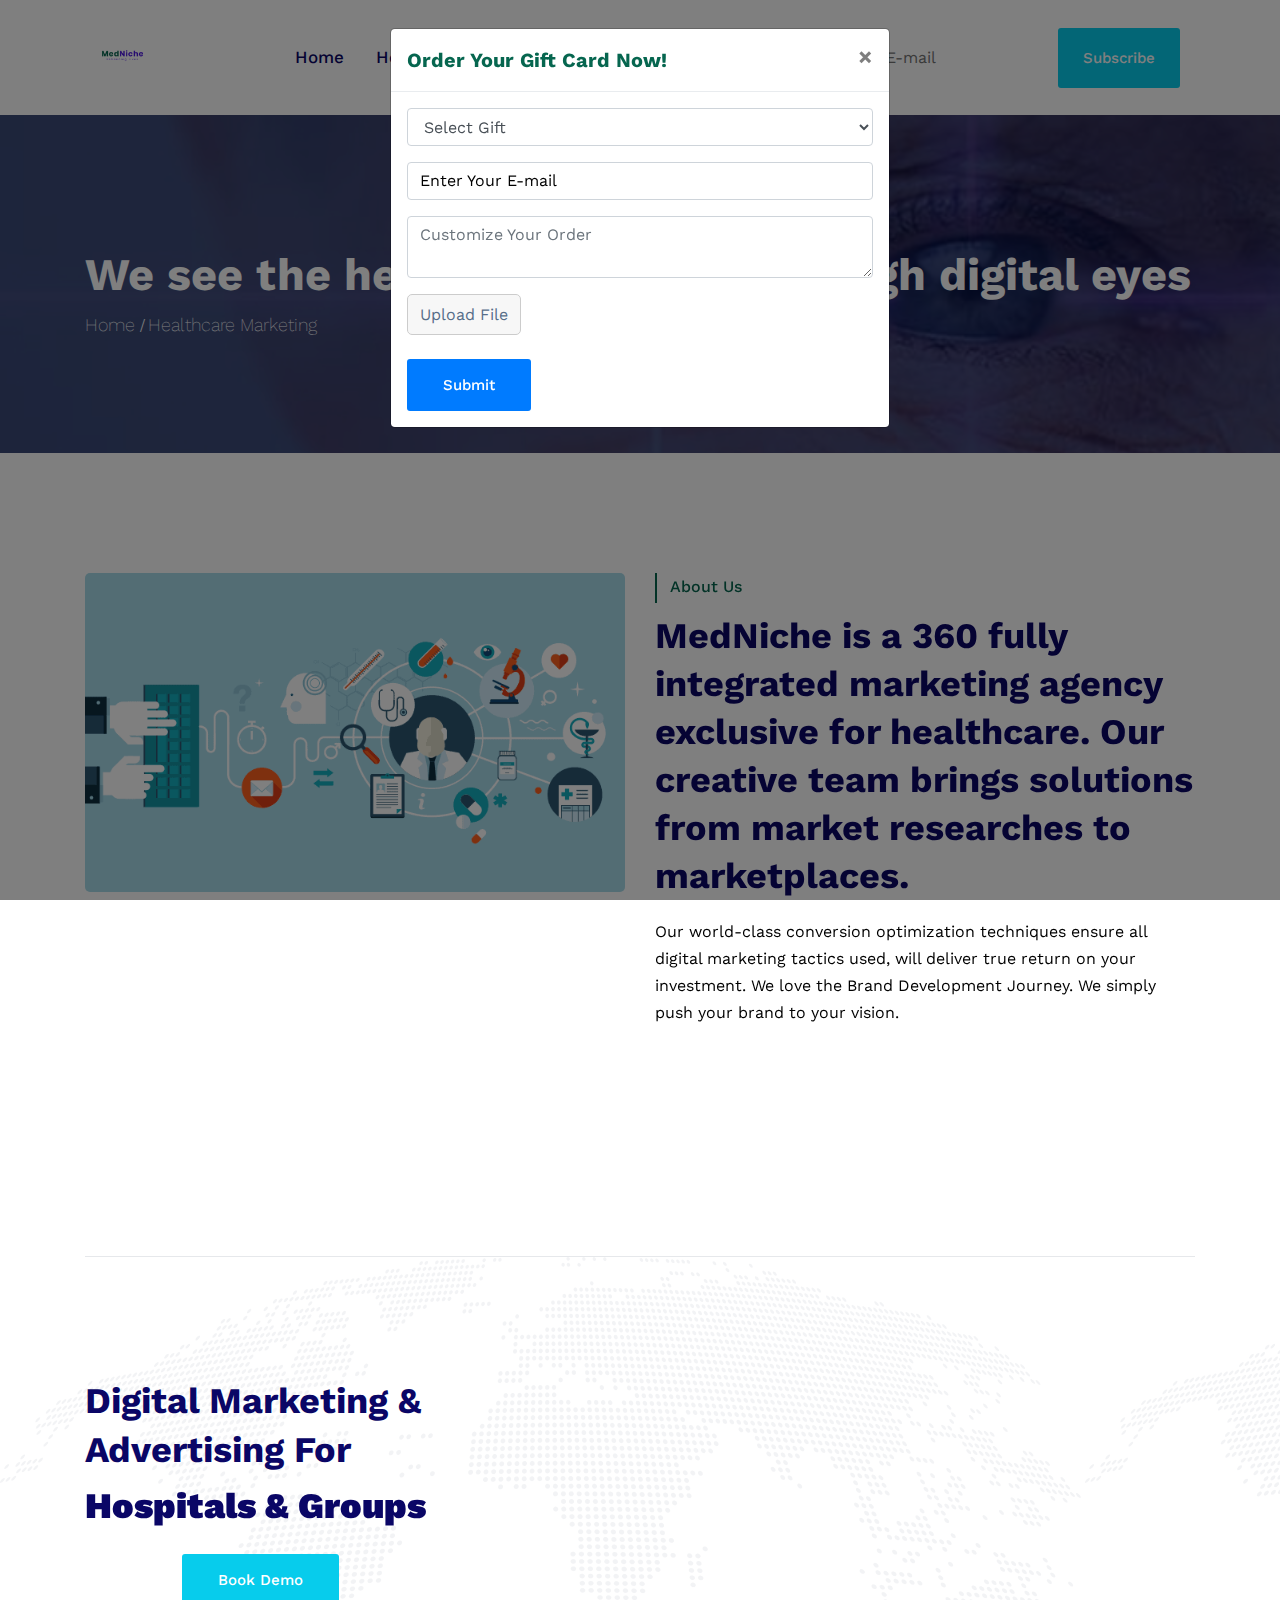
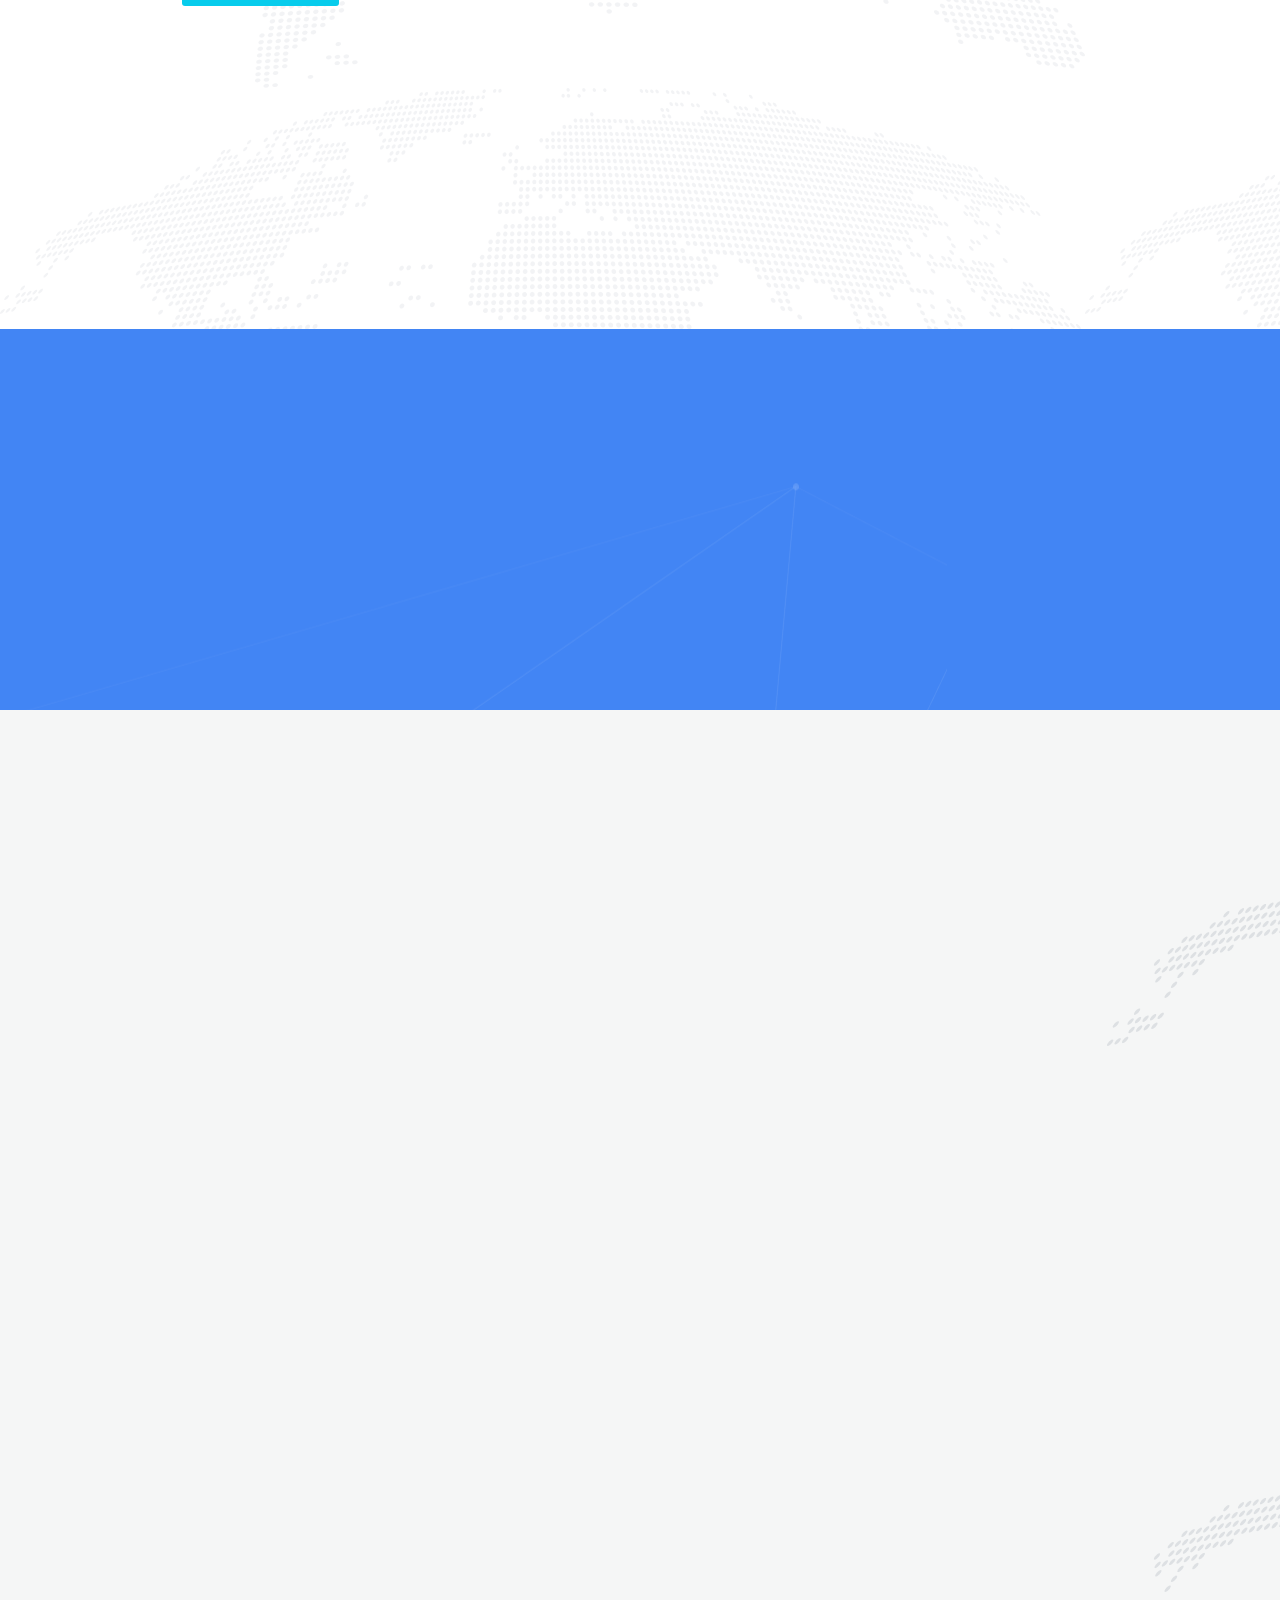
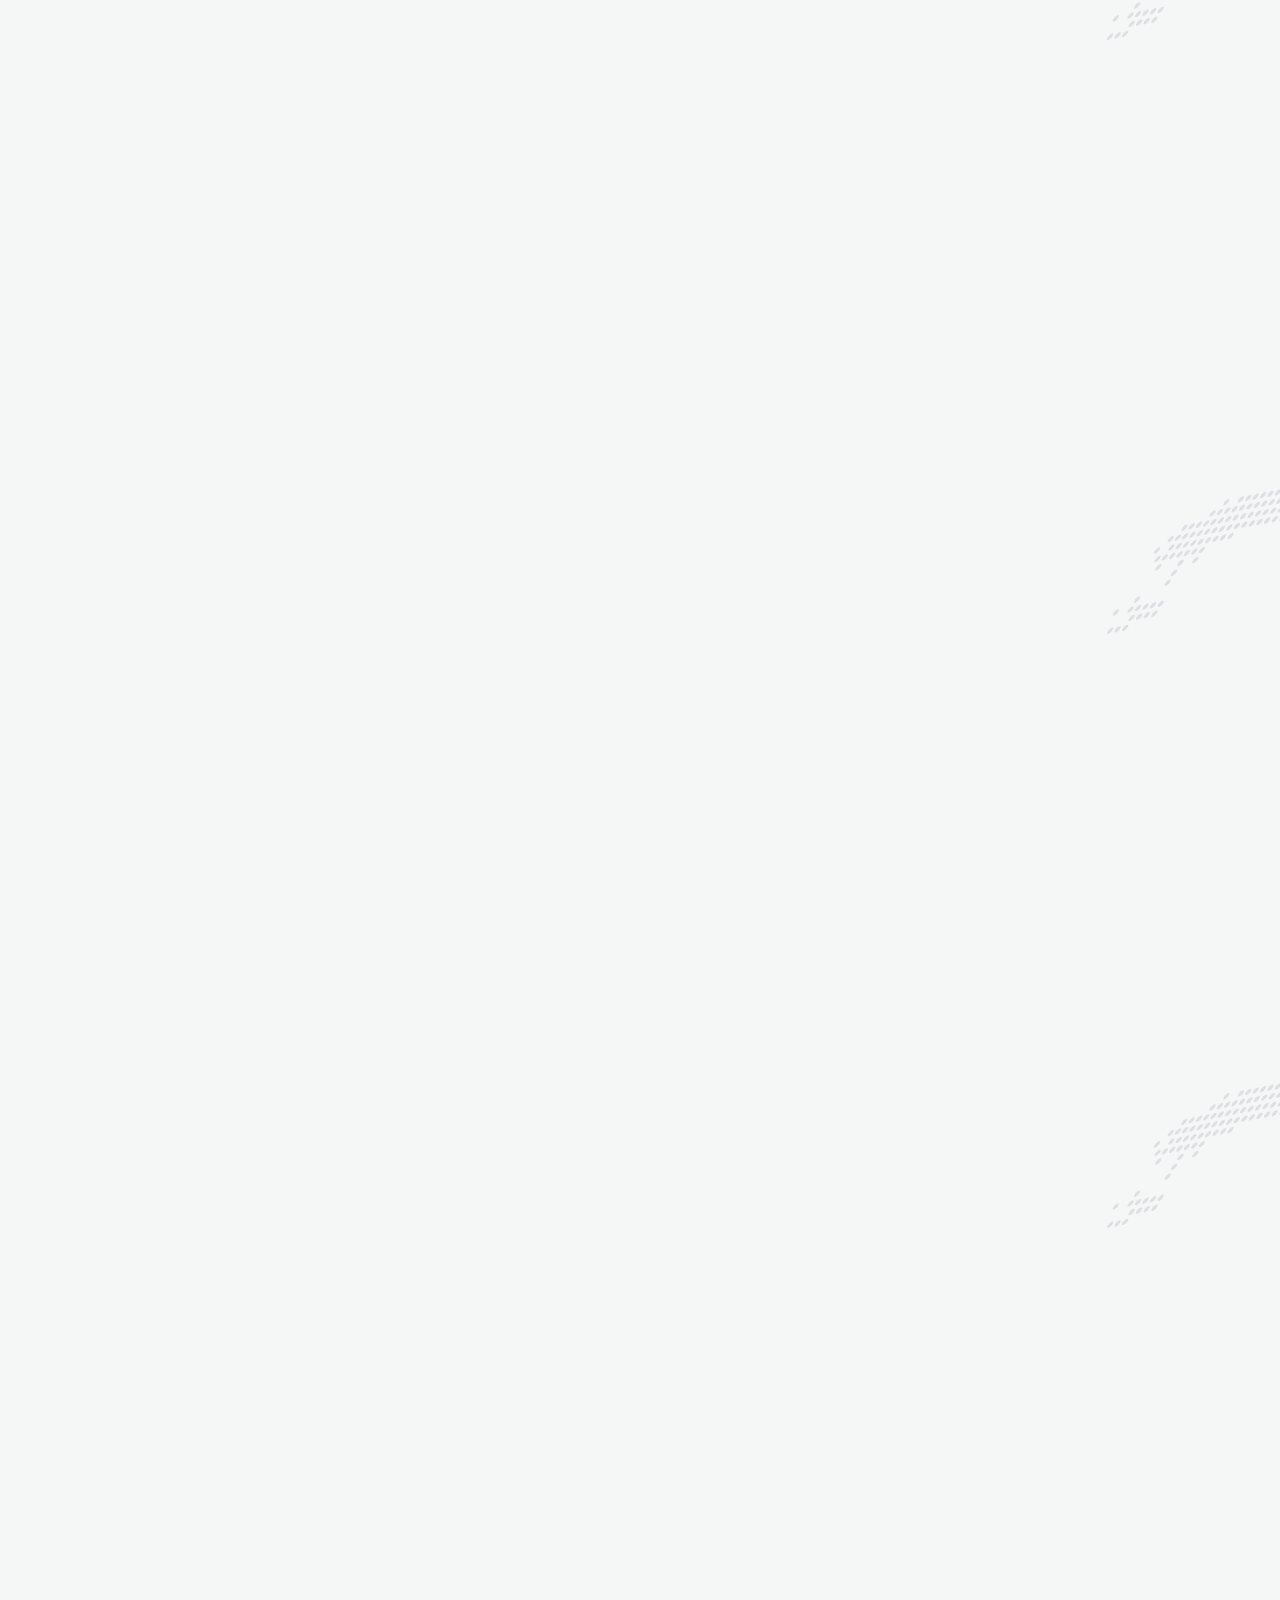
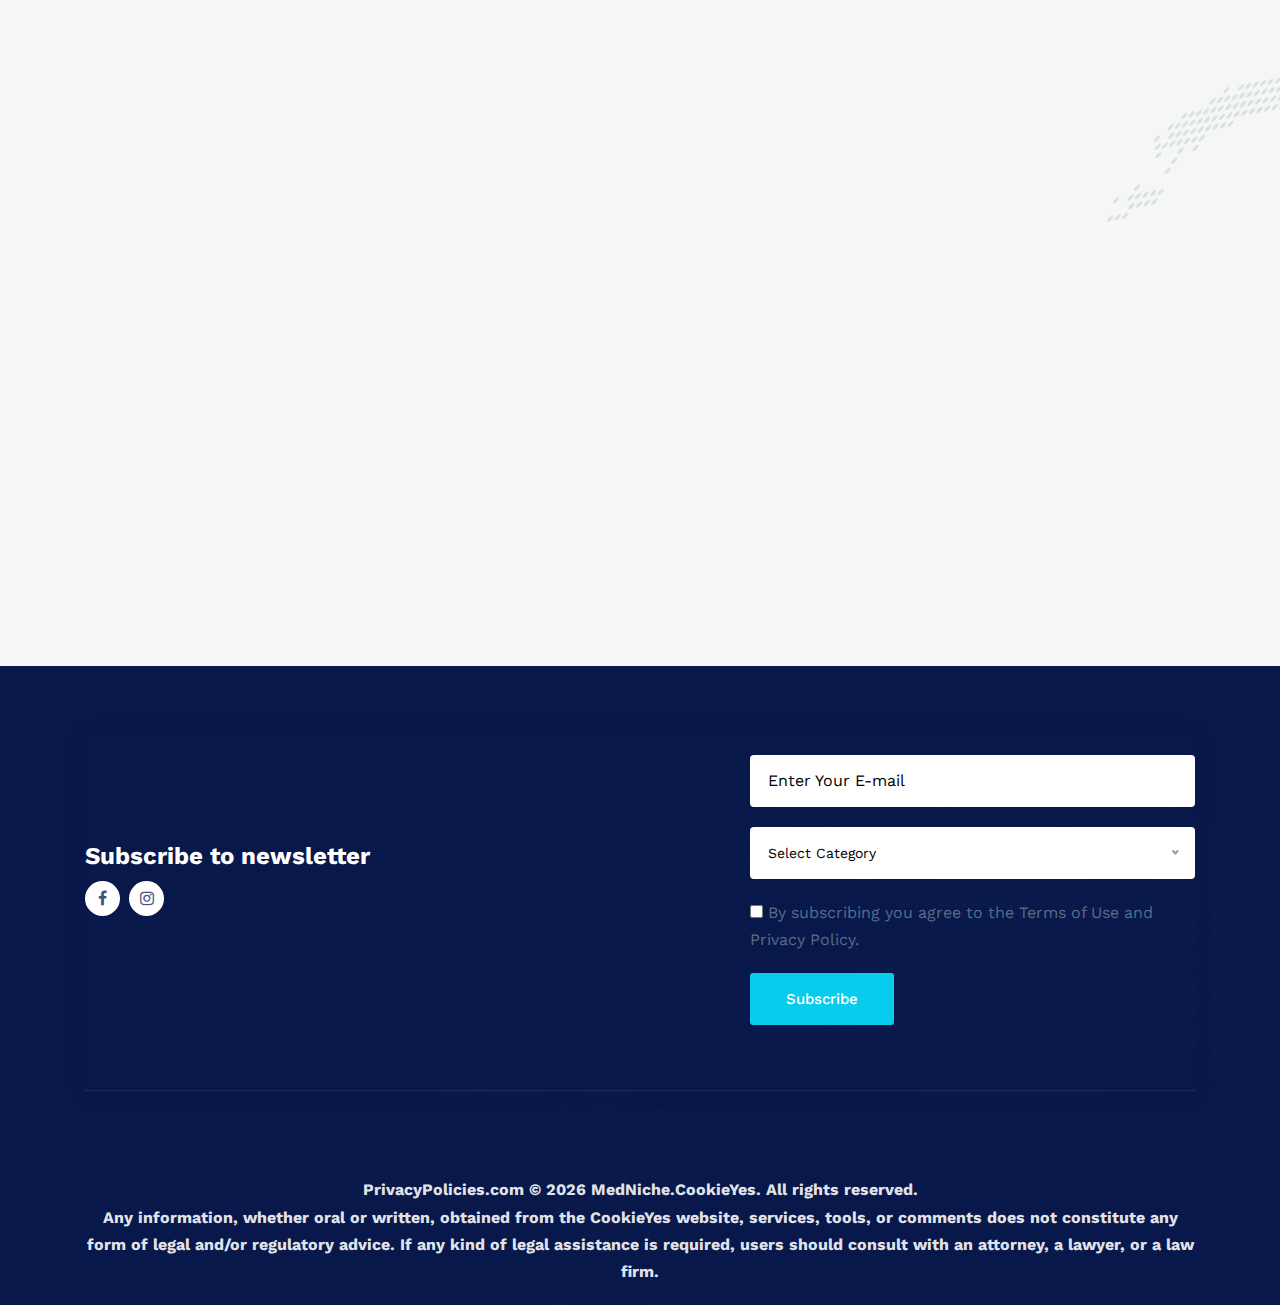
==== commit 67c4b7c1: "fix" ====
--- a/about.html
+++ b/about.html
@@ -124,7 +124,6 @@
                     </ul>
                 </div>
             </div>
-            <!-- <p class="text-center content b-animate-3">Digitize your healthcare entity</p> -->
         </div>
     </div>
     <!-- breadcrumb end -->
@@ -147,18 +146,20 @@
                                     healthcare. Our creative team brings solutions from market researches to
                                     marketplaces.
                                 </h2>
-                                <p class="content">Our world-class conversion optimization techniques ensure all digital
+                                <p class="content" style="color: #000;">Our world-class conversion optimization techniques ensure all digital
                                     marketing tactics used, will deliver true return on your investment. We love the
-                                    Brand Development Journey.</p>
-                                <ul class="single-list-wrap">
-                                    <li class="single-list-inner"><i class="fa fa-check-circle-o "></i> We simply push
-                                        your brand to your vision.</li>
-                                </ul>
-                            </div>
-                        </div>
-                    </div>
-                </div>
-            </div>
+                                    Brand Development Journey. We simply push
+                                    your brand to your vision.</p>
+                            </div>
+                        </div>
+                    </div>
+                </div>
+            </div>
+        </div>
+    </div>    
+    <div class="col-12" data-aos="fade-down-left">
+        <div class="section-title text-center">
+            <h2 class="text-center content b-animate-3" style="background-color: blue; color: #fff;">Digitize your healthcare entity</h2>
         </div>
     </div>
     <!-- about area end -->
@@ -166,7 +167,7 @@
     <div class="container">
         <div class="botder-top-1"></div>
     </div>
-    <div class="testimonial-area pd-top-120 pd-bottom-90" style="background-image: url('assets/img/bg/1.png');">
+    <div class="testimonial-area pd-top-120 pd-bottom-90" style="background-image: url('assets/img/bg/4.png');">
         <div class="container">
             <div class="row">
                 <div class="col-xl-4 col-lg-5 col-md-11">
@@ -198,8 +199,8 @@
                     <div class="item">
                         <div class="single-testimonial-inner">
                             <div class="section-title text-center">
-                                <h6 class="sub-title left-line">Professional Team</h6>
-                                <p style="line-height: 35px;">Everyone on our team is a healthcare specialist. We
+                                <h4 class="sub-title left-line" style="color: #2debbd;">Professional Team</h4>
+                                <p style="line-height: 35px; color:#fff ;">Everyone on our team is a healthcare specialist. We
                                     leverage branding, big data & business analysis, digital transformation and
                                     marketing experience – with Fortune Companies and Iconic Brands – to help Small to
                                     Midsized healthcare
@@ -213,22 +214,21 @@
             </div>
         </div>
     </div>
-
     <!--work-process-area start-->
     <div class="video-area about-right-bg-half pd-top-120 pd-bottom-120"
         style="background-image: url('assets/img/about/4.png');">
         <div class="container">
-            <div class="row">
+            <div class="row ">
                 <div class="col-lg-6 text-lg-left text-center" data-aos="fade-down-right">
                     <div class="section-title mb-0 style-white">
-                        <h6 class="sub-title left-line"> Our Vision</h6>
+                        <h3 class="sub-title left-line"> Our Vision</h3>
                         <p class="content">To help healthcare entrepreneurs all over the world, achieve their business
                             goals and making their vision real.</p>
                     </div>
                 </div>
                 <div class="col-lg-6 text-lg-left text-center" data-aos="fade-down-left">
                     <div class="section-title mb-0 style-white">
-                        <h6 class="sub-title left-line"> Our Mission</h6>
+                        <h4 class="sub-title left-line"> Our Mission</h4>
                         <p class="content">To help digitize the healthcare system worldwide, to make it easy for
                             patients reach their targeted healthcare provider in the world in a time effective manner.
                         </p>
@@ -248,12 +248,12 @@
                 <div class="row justify-content-center">
                     <div class="col-lg-8">
                         <div class="section-title text-center">
-                            <h6 class="sub-title left-line">Our Services</h6>
+                            <h4 class="sub-title left-line">Our Services</h4>
                         </div>
                     </div>
                     <div class="col-lg-8">
                         <div class="section-title text-center">
-                            <p>What services are you interested in?</p>
+                            <h5 style="color: #000;">What services are you interested in?</h5>
                         </div>
                     </div>
                 </div>
@@ -356,7 +356,7 @@
                 <div class="row justify-content-center">
                     <div class="col-lg-8">
                         <div class="section-title text-center">
-                            <p>What can we help with?</p>
+                            <p style="color: #000;">What can we help with?</p>
                         </div>
                     </div>
                 </div>
--- a/assets/css/style.css
+++ b/assets/css/style.css
@@ -2773,7 +2773,7 @@
     position: relative;
     margin-bottom: 30px;
     transition: all 0.3s ease-in;
-    box-shadow: 0px 20px 50px rgba(9, 21, 77, 0.05);
+    box-shadow: 0px 20px 50px rgba(9, 21, 77, 0.3);
 }
 
 .single-intro-inner:hover {
@@ -3220,7 +3220,7 @@
 /************ single-testimonial-inner *************/
 
 .single-testimonial-inner {
-    background: #fff;
+    background: #0A0666;
     padding: 45px 50px;
     border-radius: 7px;
     overflow: hidden;
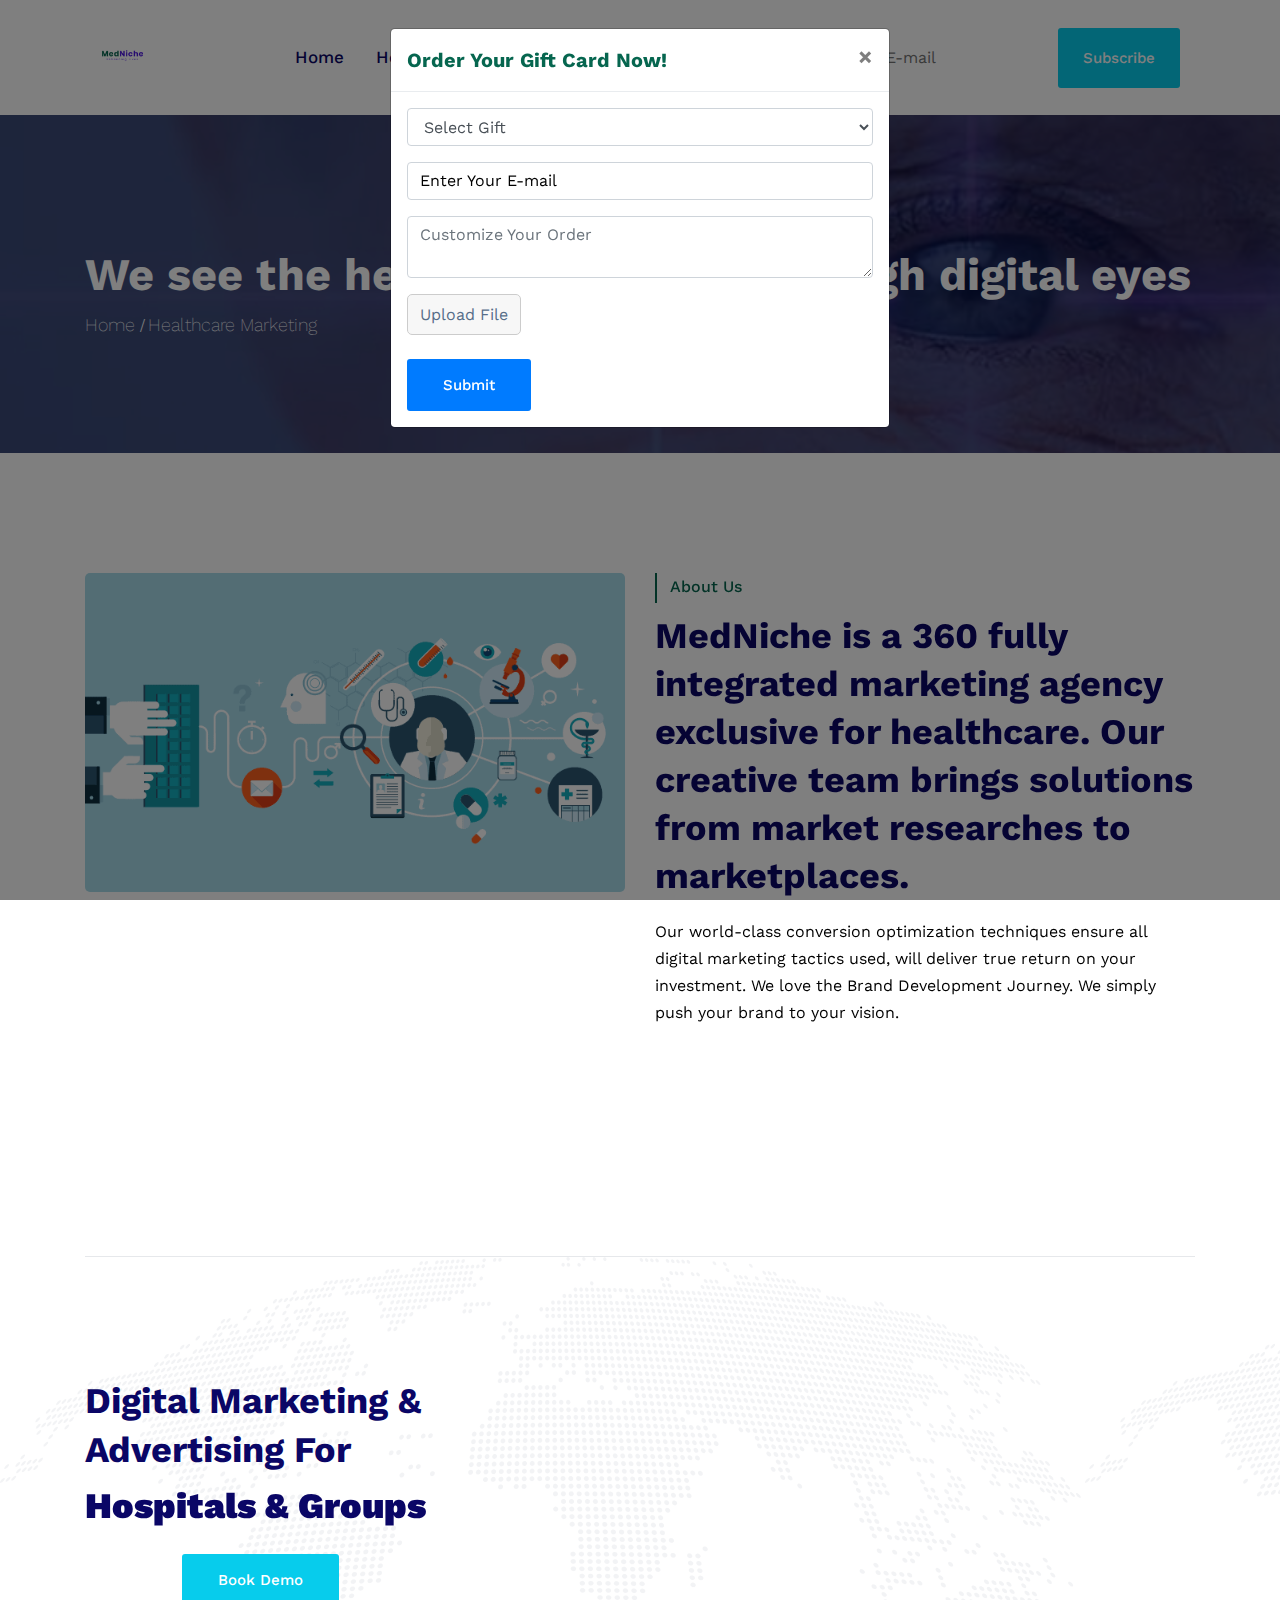
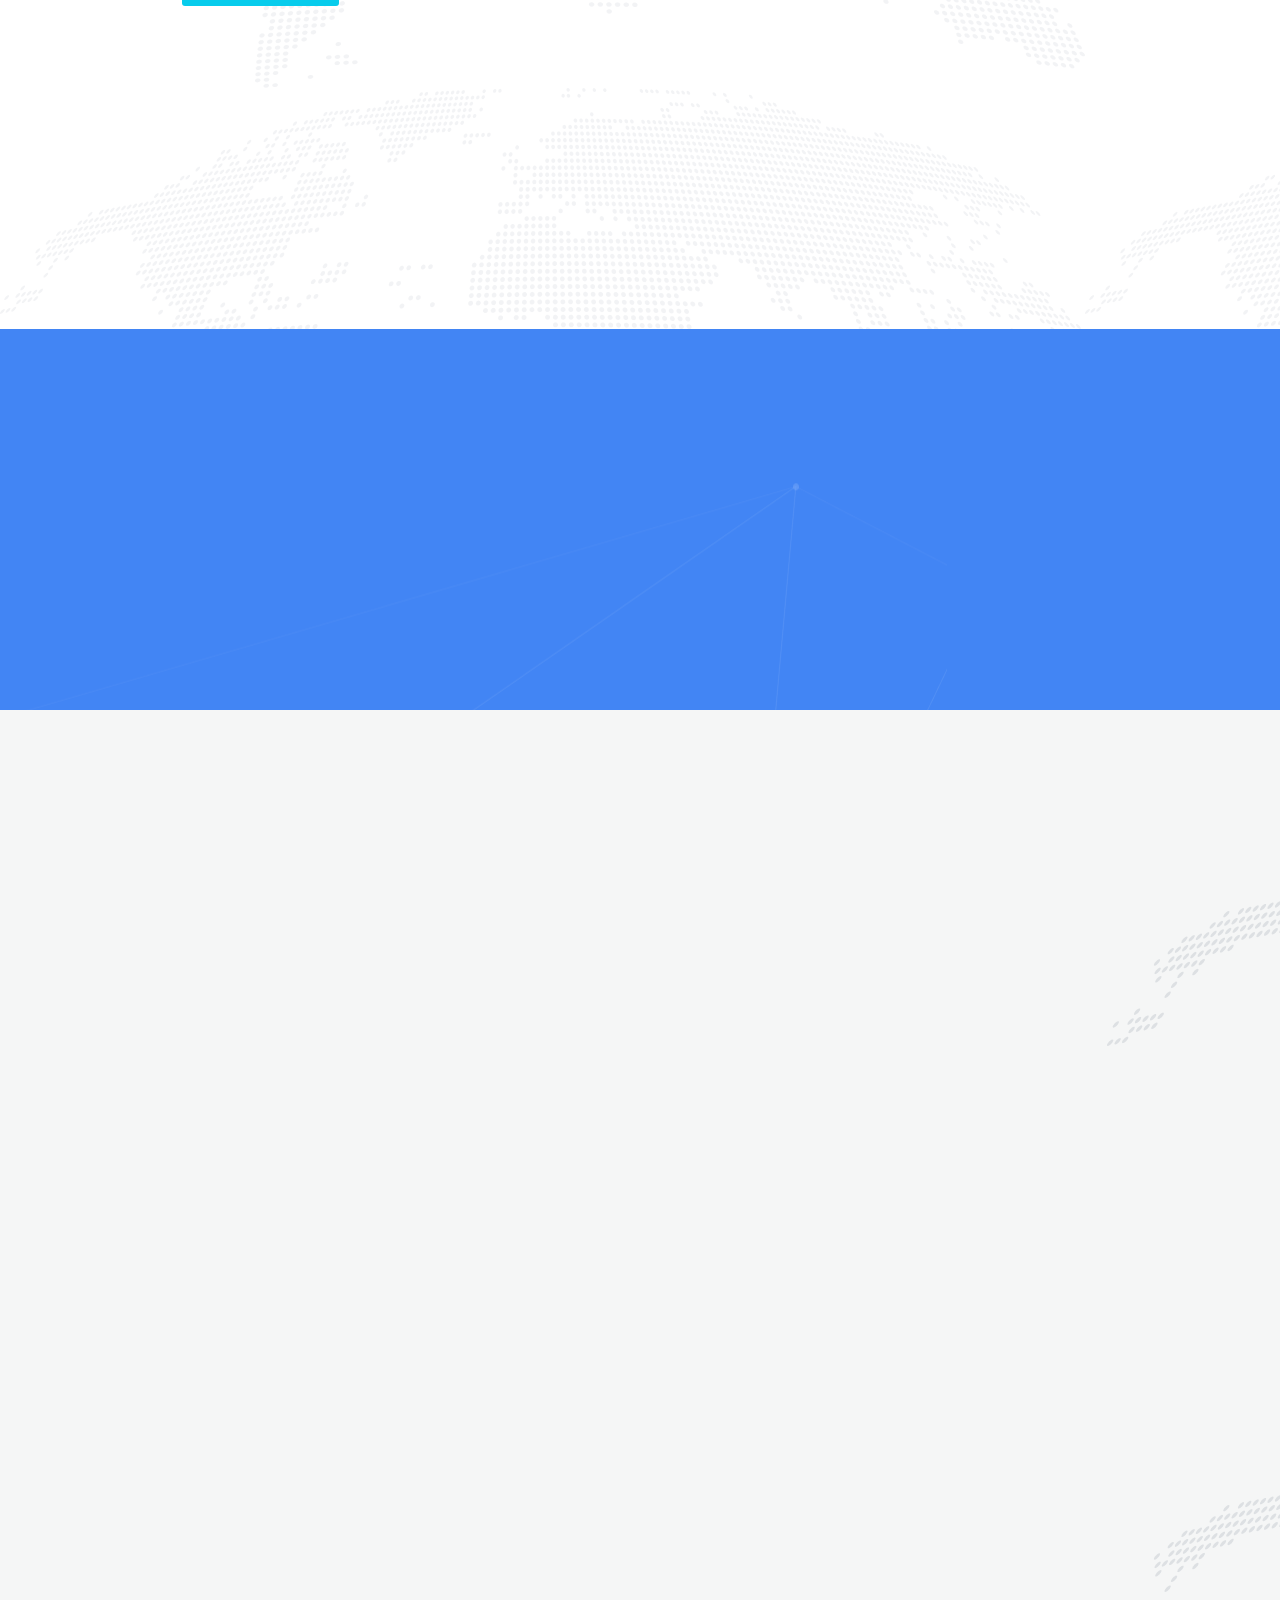
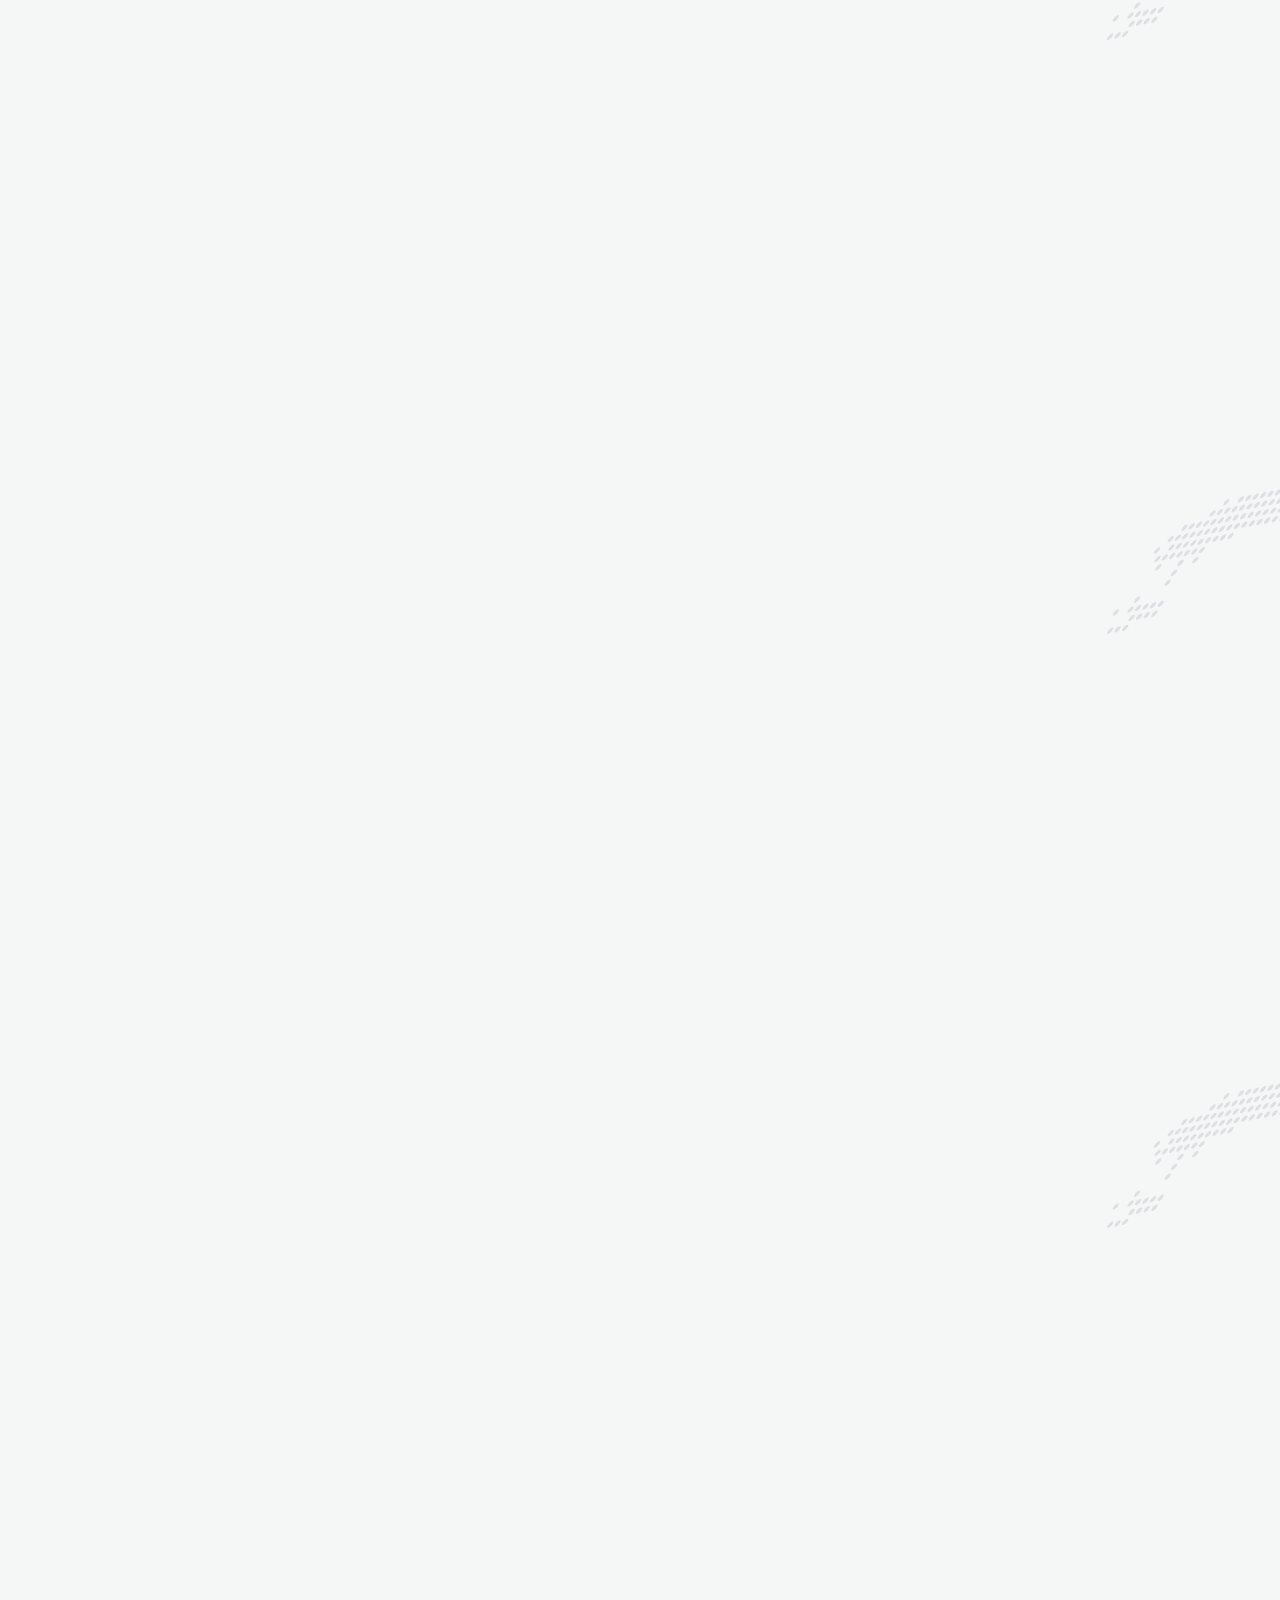
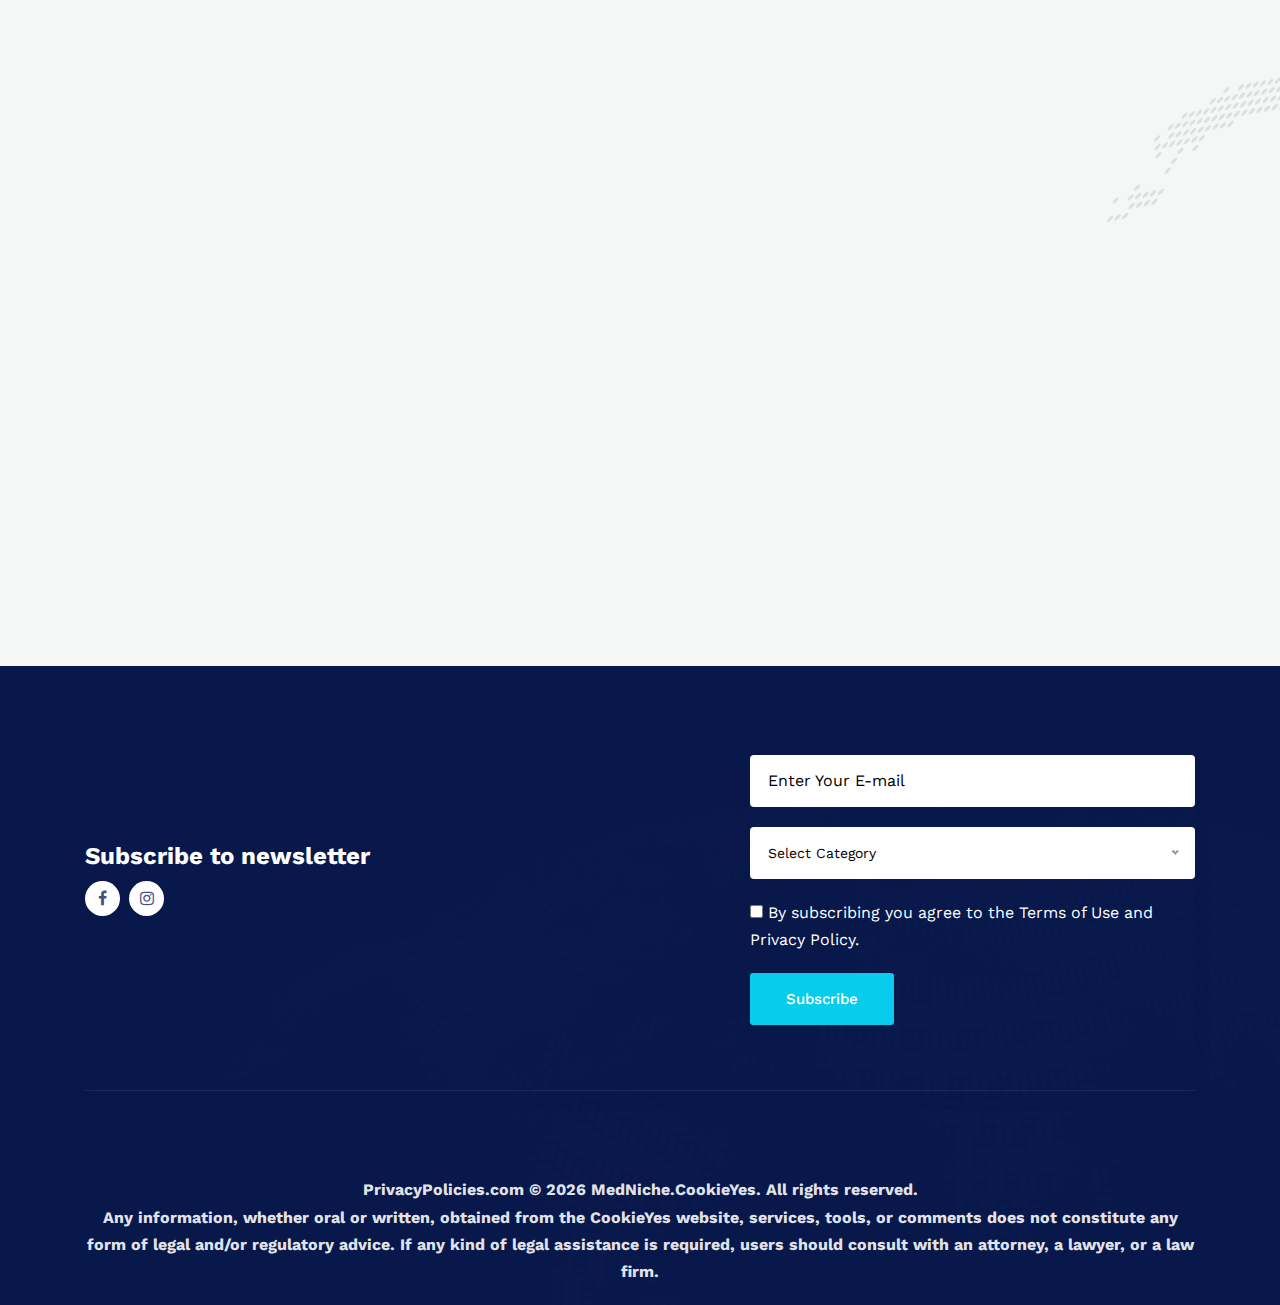
==== commit a82e0991: "fix color" ====
--- a/about.html
+++ b/about.html
@@ -628,7 +628,7 @@
                                 </div>
                                 <div class="col-lg-12">
                                     <input type="checkbox">
-                                    <label style="display:inline;">By subscribing you agree to the Terms of Use and
+                                    <label style="display:inline;color: #fff;">By subscribing you agree to the Terms of Use and
                                         Privacy Policy.</label><br>
                                 </div>
                                 <div class="col-12">
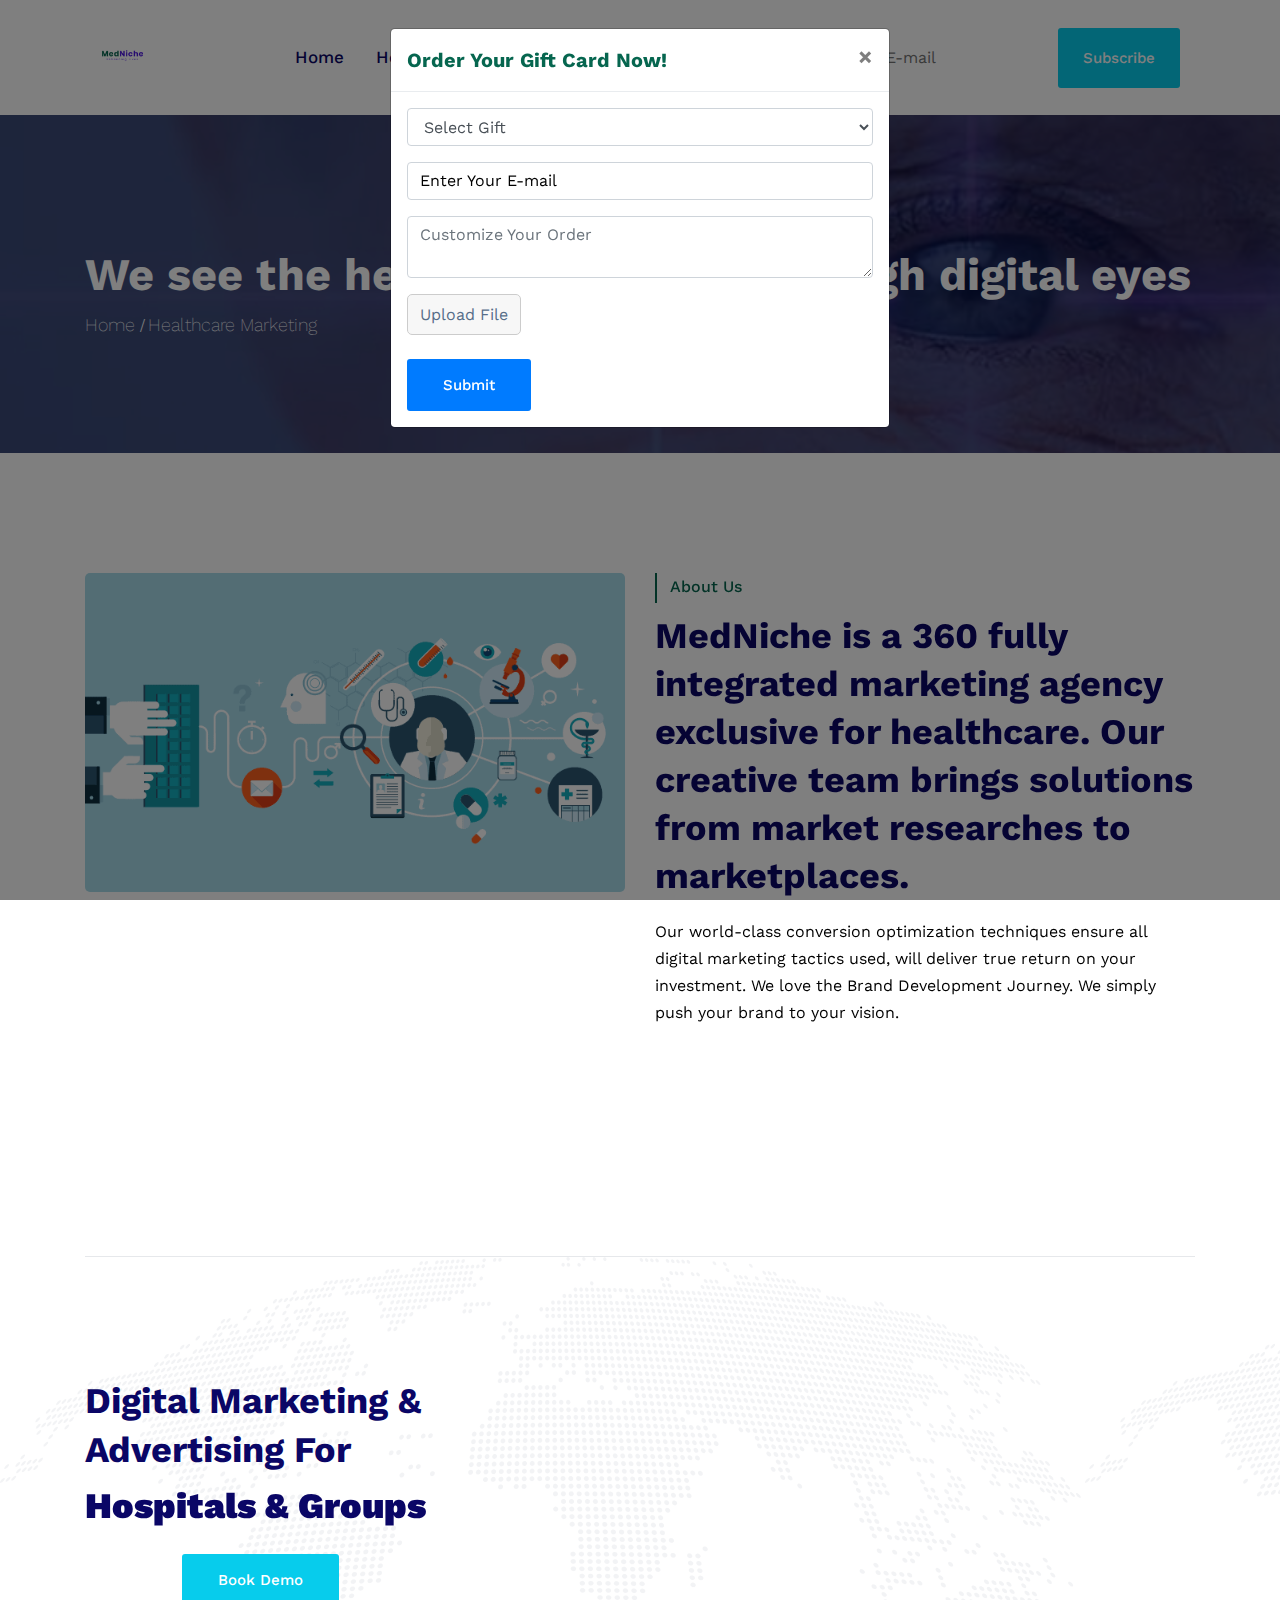
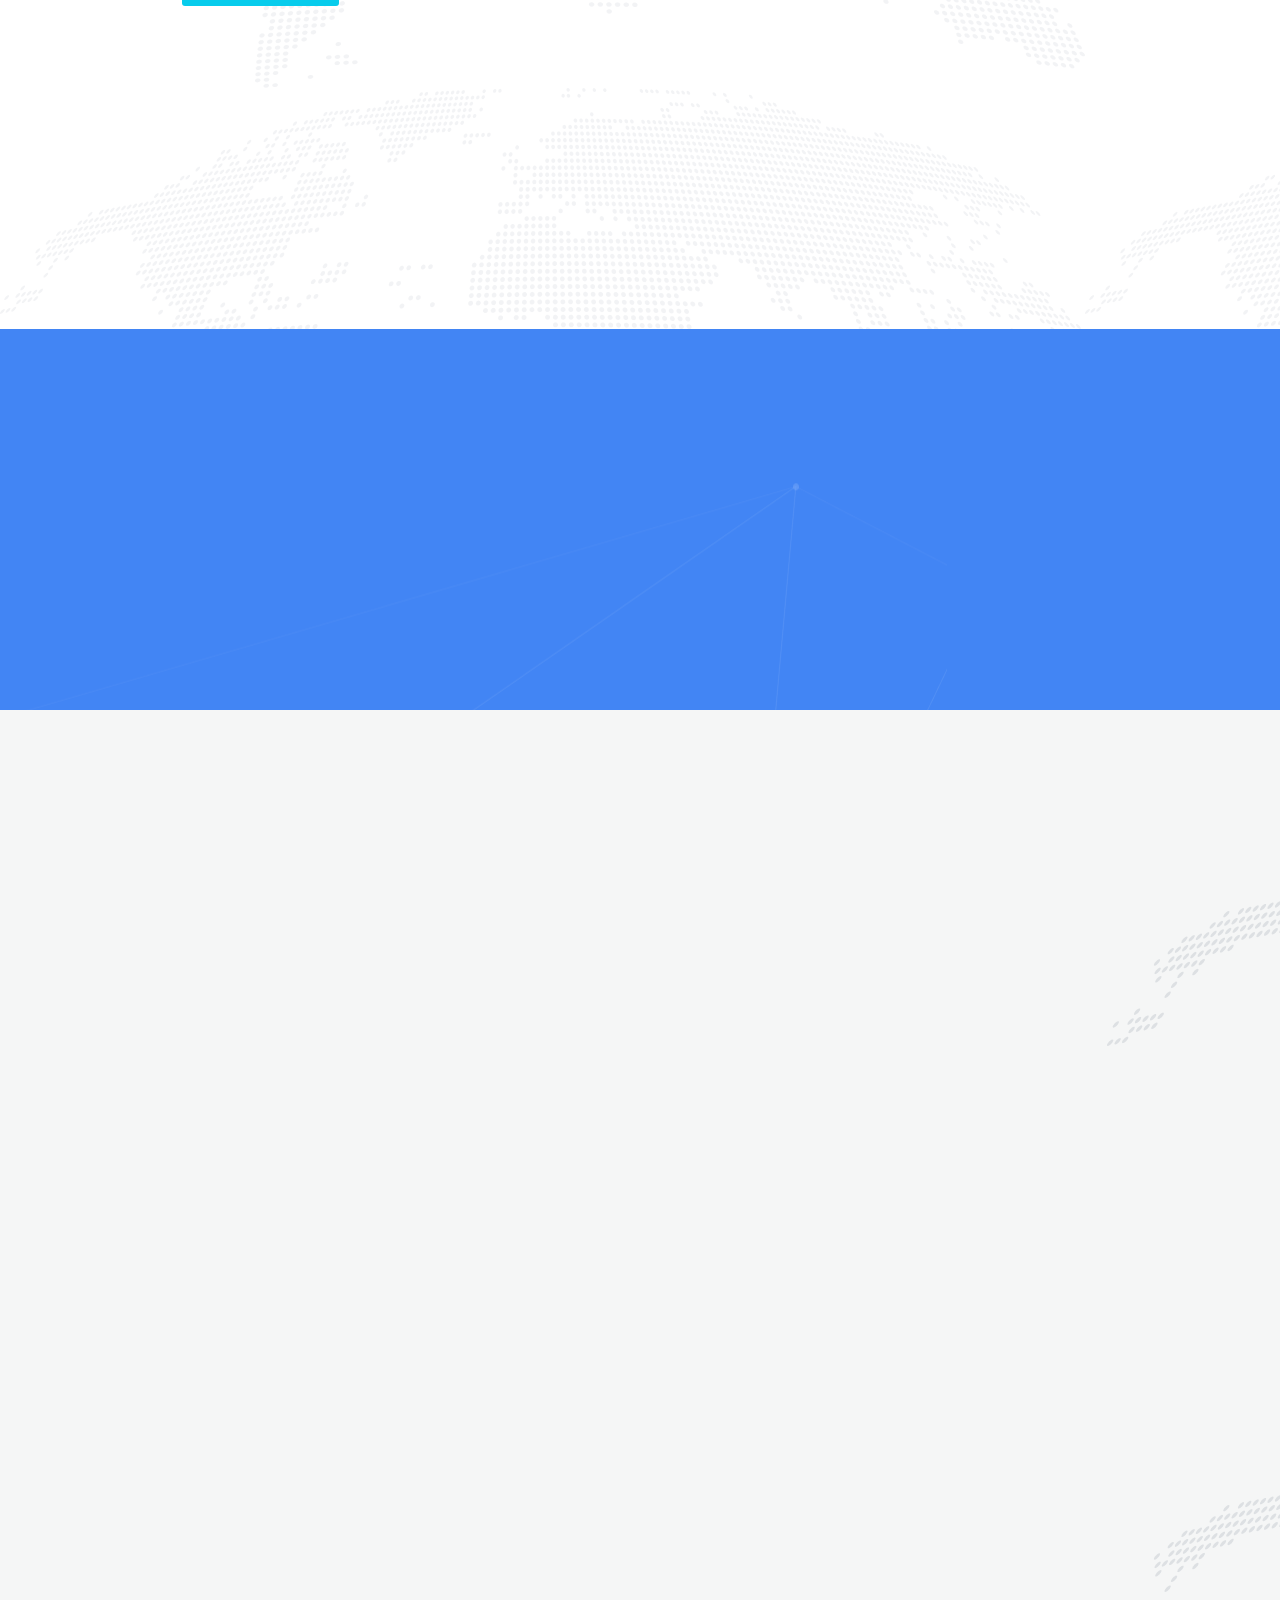
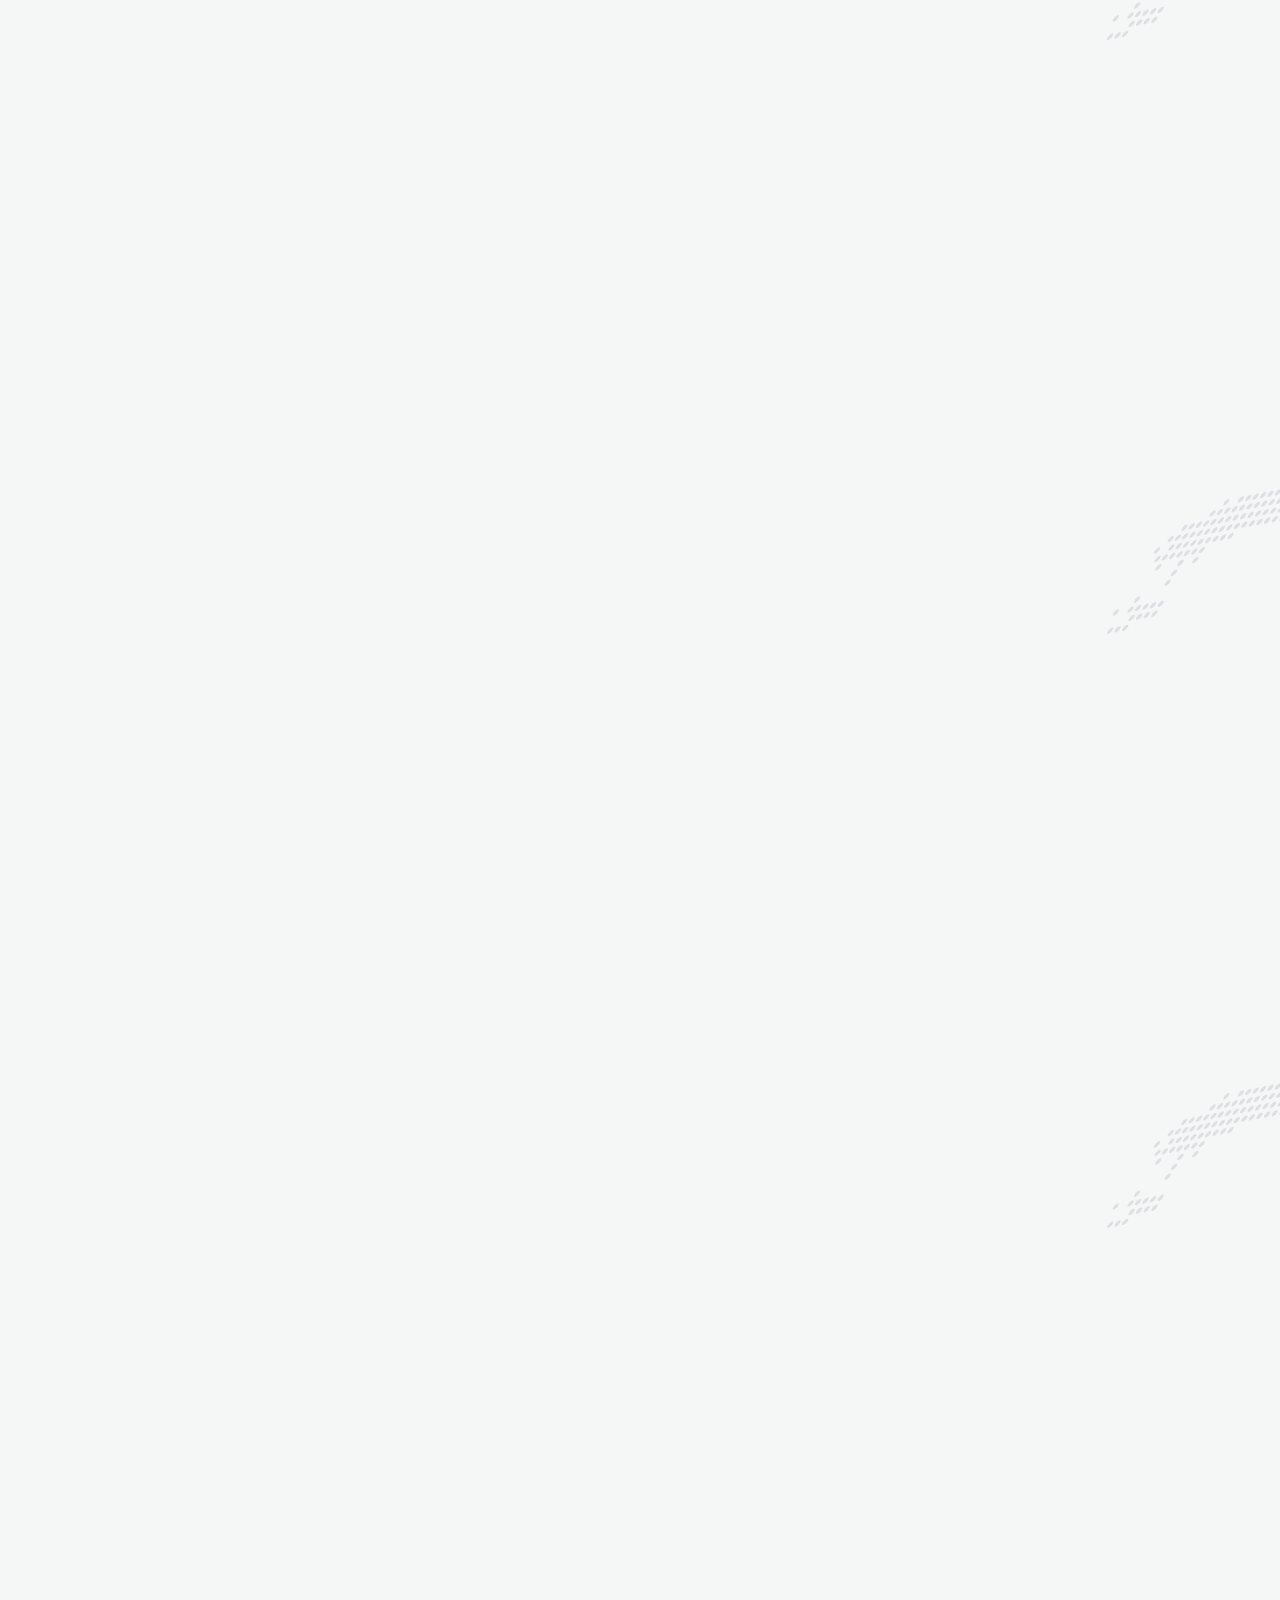
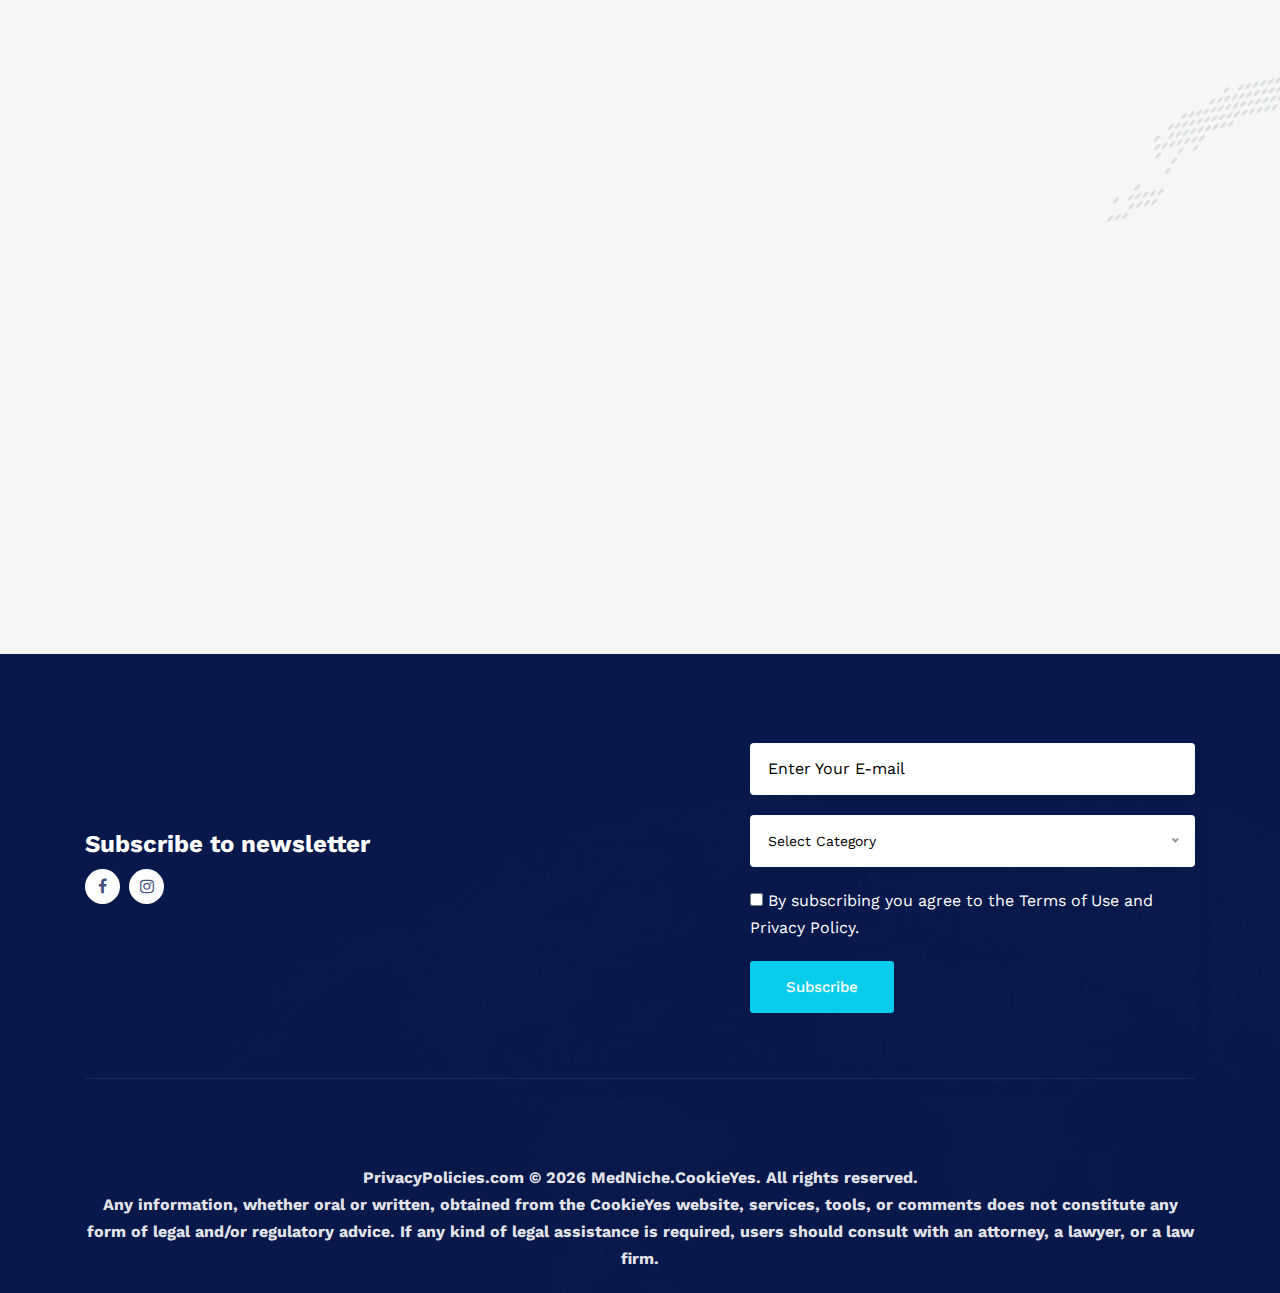
==== commit da1922d5: "finish" ====
--- a/about.html
+++ b/about.html
@@ -66,8 +66,7 @@
                             <label for="choose-file" class="custom-file-upload" id="choose-file-label">
                                 Upload File
                             </label>
-                            <input name="uploadDocument" type="file" id="choose-file"
-                                accept=".jpg,.jpeg,.pdf,doc,docx,application/msword,.png" style="display: none;" />
+                            <input name="uploadDocument" type="file" id="choose-file" accept=".jpg,.jpeg,.pdf,doc,docx,application/msword,.png" style="display: none;" />
                         </div>
                         <button type="submit" class="btn btn-primary">Submit</button>
                     </form>
@@ -81,8 +80,7 @@
         <nav class="navbar navbar-area-1 navbar-area navbar-expand-lg">
             <div class="container nav-container">
                 <div class="responsive-mobile-menu">
-                    <button class="menu toggle-btn d-block d-lg-none" data-target="#edumint_main_menu"
-                        aria-expanded="false" aria-label="Toggle navigation">
+                    <button class="menu toggle-btn d-block d-lg-none" data-target="#edumint_main_menu" aria-expanded="false" aria-label="Toggle navigation">
                         <span class="icon-left"></span>
                         <span class="icon-right"></span>
                     </button>
@@ -142,21 +140,16 @@
                         <div class="about-inner-wrap">
                             <div class="section-title mb-0">
                                 <h6 class="sub-title left-line">About Us</h6>
-                                <h2 class="title">MedNiche is a 360 fully integrated marketing agency exclusive for
-                                    healthcare. Our creative team brings solutions from market researches to
-                                    marketplaces.
+                                <h2 class="title">MedNiche is a 360 fully integrated marketing agency exclusive for healthcare. Our creative team brings solutions from market researches to marketplaces.
                                 </h2>
-                                <p class="content" style="color: #000;">Our world-class conversion optimization techniques ensure all digital
-                                    marketing tactics used, will deliver true return on your investment. We love the
-                                    Brand Development Journey. We simply push
-                                    your brand to your vision.</p>
-                            </div>
-                        </div>
-                    </div>
-                </div>
-            </div>
-        </div>
-    </div>    
+                                <p class="content" style="color: #000;">Our world-class conversion optimization techniques ensure all digital marketing tactics used, will deliver true return on your investment. We love the Brand Development Journey. We simply push your brand to your vision.</p>
+                            </div>
+                        </div>
+                    </div>
+                </div>
+            </div>
+        </div>
+    </div>
     <div class="col-12" data-aos="fade-down-left">
         <div class="section-title text-center">
             <h2 class="text-center content b-animate-3" style="background-color: blue; color: #fff;">Digitize your healthcare entity</h2>
@@ -200,12 +193,8 @@
                         <div class="single-testimonial-inner">
                             <div class="section-title text-center">
                                 <h4 class="sub-title left-line" style="color: #2debbd;">Professional Team</h4>
-                                <p style="line-height: 35px; color:#fff ;">Everyone on our team is a healthcare specialist. We
-                                    leverage branding, big data & business analysis, digital transformation and
-                                    marketing experience – with Fortune Companies and Iconic Brands – to help Small to
-                                    Midsized healthcare
-                                    organizations, Nonprofits and Startups stand out, look better and exponentially
-                                    increase revenue.
+                                <p style="line-height: 35px; color:#fff ;">Everyone on our team is a healthcare specialist. We leverage branding, big data & business analysis, digital transformation and marketing experience – with Fortune Companies and Iconic Brands – to help Small to Midsized
+                                    healthcare organizations, Nonprofits and Startups stand out, look better and exponentially increase revenue.
                                 </p>
                             </div>
                         </div>
@@ -215,22 +204,19 @@
         </div>
     </div>
     <!--work-process-area start-->
-    <div class="video-area about-right-bg-half pd-top-120 pd-bottom-120"
-        style="background-image: url('assets/img/about/4.png');">
+    <div class="video-area about-right-bg-half pd-top-120 pd-bottom-120" style="background-image: url('assets/img/about/4.png');">
         <div class="container">
             <div class="row ">
                 <div class="col-lg-6 text-lg-left text-center" data-aos="fade-down-right">
                     <div class="section-title mb-0 style-white">
                         <h3 class="sub-title left-line"> Our Vision</h3>
-                        <p class="content">To help healthcare entrepreneurs all over the world, achieve their business
-                            goals and making their vision real.</p>
+                        <p class="content">To help healthcare entrepreneurs all over the world, achieve their business goals and making their vision real.</p>
                     </div>
                 </div>
                 <div class="col-lg-6 text-lg-left text-center" data-aos="fade-down-left">
                     <div class="section-title mb-0 style-white">
                         <h4 class="sub-title left-line"> Our Mission</h4>
-                        <p class="content">To help digitize the healthcare system worldwide, to make it easy for
-                            patients reach their targeted healthcare provider in the world in a time effective manner.
+                        <p class="content">To help digitize the healthcare system worldwide, to make it easy for patients reach their targeted healthcare provider in the world in a time effective manner.
                         </p>
                     </div>
                 </div>
@@ -242,8 +228,7 @@
     <!-- Start Services -->
     <form id="steps-form">
         <h3></h3>
-        <section class="service-area pd-top-120 pd-bottom-90" data-aos="fade-up"
-            style="background-image: url('assets/img/bg/1.png');">
+        <section class="service-area pd-top-120 pd-bottom-90" data-aos="fade-up" style="background-image: url('assets/img/bg/1.png');">
             <div class="container">
                 <div class="row justify-content-center">
                     <div class="col-lg-8">
@@ -350,13 +335,12 @@
             </div>
         </section>
         <h3></h3>
-        <section class="service-area pd-top-120 pd-bottom-90" data-aos="flip-up"
-            style="background-image: url('assets/img/bg/1.png');">
+        <section class="service-area pd-top-120 pd-bottom-90" data-aos="flip-up" style="background-image: url('assets/img/bg/1.png');">
             <div class="container">
                 <div class="row justify-content-center">
                     <div class="col-lg-8">
                         <div class="section-title text-center">
-                            <p style="color: #000;">What can we help with?</p>
+                            <h5 style="color: #000;">What can we help with?</h5>
                         </div>
                     </div>
                 </div>
@@ -422,13 +406,12 @@
             </div>
         </section>
         <h3></h3>
-        <section class="service-area pd-top-120 pd-bottom-90" data-aos="flip-up"
-            style="background-image: url('assets/img/bg/1.png');">
+        <section class="service-area pd-top-120 pd-bottom-90" data-aos="flip-up" style="background-image: url('assets/img/bg/1.png');">
             <div class="container">
                 <div class="row justify-content-center">
                     <div class="col-lg-8">
                         <div class="section-title text-center">
-                            <p>What is your monthly marketing budget? (including ad spend)</p>
+                            <h5 style="color: #000;">What is your monthly marketing budget? (including ad spend)</h5>
                         </div>
                     </div>
                 </div>
@@ -469,13 +452,12 @@
             </div>
         </section>
         <h3></h3>
-        <section class="service-area pd-top-120 pd-bottom-90" data-aos="flip-up"
-            style="background-image: url('assets/img/bg/1.png');">
+        <section class="service-area pd-top-120 pd-bottom-90" data-aos="flip-up" style="background-image: url('assets/img/bg/1.png');">
             <div class="container">
                 <div class="row justify-content-center">
                     <div class="col-lg-8">
                         <div class="section-title text-center">
-                            <p>Number of physicians</p>
+                            <h5 style="color: #000;">Number of physicians</h5>
                         </div>
                     </div>
                 </div>
@@ -516,13 +498,12 @@
             </div>
         </section>
         <h3></h3>
-        <section class="service-area pd-top-120 pd-bottom-90" data-aos="flip-up"
-            style="background-image: url('assets/img/bg/1.png');">
+        <section class="service-area pd-top-120 pd-bottom-90 steps-text-section" data-aos="flip-up" style="background-image: url('assets/img/bg/1.png');">
             <div class="container">
                 <div class="row justify-content-center">
                     <div class="col-lg-8">
                         <div class="section-title text-center">
-                            <p>Contact information</p>
+                            <h5 style="color: #000;">Contact information</h5>
                         </div>
                     </div>
                 </div>
@@ -531,33 +512,33 @@
                         <div class="row">
                             <div class="col-lg-6">
                                 <div class="single-input-inner">
-                                    <input type="text" name="First-Name-inp" placeholder="First Name">
+                                    <input type="text" name="First-Name-inp" placeholder="First Name" required>
                                 </div>
                             </div>
                             <div class="col-lg-6">
                                 <div class="single-input-inner">
-                                    <input type="text" name="last-Name-inp" placeholder="Last Name">
+                                    <input type="text" name="last-Name-inp" placeholder="Last Name" required>
                                 </div>
                             </div>
 
                             <div class="col-12">
                                 <div class="single-input-inner">
-                                    <input type="number" name="Phone-inp" placeholder="Phone">
+                                    <input type="number" name="Phone-inp" placeholder="Phone" required>
                                 </div>
                             </div>
                             <div class="col-12">
                                 <div class="single-input-inner">
-                                    <input type="email" name="Email-inp" placeholder="Email">
+                                    <input type="email" name="Email-inp" placeholder="Email" required>
                                 </div>
                             </div>
                             <div class="col-12">
                                 <div class="single-input-inner">
-                                    <input type="text" name="Company-inp" placeholder="Company Name">
+                                    <input type="text" name="Company-inp" placeholder="Company Name" required>
                                 </div>
                             </div>
                             <div class="col-12">
-                                <div class="single-select-inner">
-                                    <select class="single-select" name="hear_about" style="color: #000;">
+                                <div class="single-select-inner" style="color: #000;">
+                                    <select class="single-select" name="hear_about" required>
                                         <option>How Did You Hear About Us?</option>
                                         <option>Organic Search</option>
                                         <option>Patient Convert Podcast</option>
@@ -570,12 +551,12 @@
                             </div>
                             <div class="col-12">
                                 <div class="single-input-inner">
-                                    <input type="text" name="Practice-inp" placeholder="Practice Specialty" >
+                                    <input type="text" name="Practice-inp" placeholder="Practice Specialty" required>
                                 </div>
                             </div>
                             <div class="col-12">
                                 <div class="single-input-inner">
-                                    <input type="text" name="website-inp" placeholder="Website">
+                                    <input type="text" name="website-inp" placeholder="Website" required>
                                 </div>
                             </div>
                         </div>
@@ -643,15 +624,13 @@
         <div class="footer-bottom text-center">
             <div class="container">
                 <div class="row">
-                    <div class="col-md-12 align-self-center" >
+                    <div class="col-md-12 align-self-center">
                         <p>PrivacyPolicies.com ©
                             <script>
                                 document.write(new Date().getFullYear());
                             </script> MedNiche.CookieYes. All rights reserved.
                         </p>
-                        <p class="text-center">Any information, whether oral or written, obtained from the CookieYes
-                            website, services, tools, or comments does not constitute any form of legal and/or
-                            regulatory advice. If any kind of legal assistance is required, users should
+                        <p class="text-center">Any information, whether oral or written, obtained from the CookieYes website, services, tools, or comments does not constitute any form of legal and/or regulatory advice. If any kind of legal assistance is required, users should
                             consult with an attorney, a lawyer, or a law firm.</p>
                     </div>
                 </div>
--- a/assets/css/style.css
+++ b/assets/css/style.css
@@ -728,6 +728,7 @@
     ## Preloader Css
 -------------------------------------------*/
 
+
 /* .pre-wrap {
     position: fixed;
     content: "";
@@ -818,9 +819,11 @@
         -webkit-transform: scale(1);
     }
 } */
+
 .modal-body form input::placeholder {
     color: #000;
 }
+
 
 /*-----------------------------------------
     ## video 
@@ -4779,13 +4782,21 @@
     padding: 0.08em 0.8em;
     cursor: pointer;
 }
-.custom-file-upload{
-    background: #f7f7f7; 
+
+.custom-file-upload {
+    background: #f7f7f7;
     padding: 8px;
-    border: 1px solid #e3e3e3; 
-    border-radius: 5px; 
-    border: 1px solid #ccc; 
+    border: 1px solid #e3e3e3;
+    border-radius: 5px;
+    border: 1px solid #ccc;
     display: inline-block;
     padding: 6px 12px;
     cursor: pointer;
-  }+}
+
+#steps-form label.error {
+    display: block;
+    text-align: center;
+    color: #c90000;
+    font-weight: bold;
+}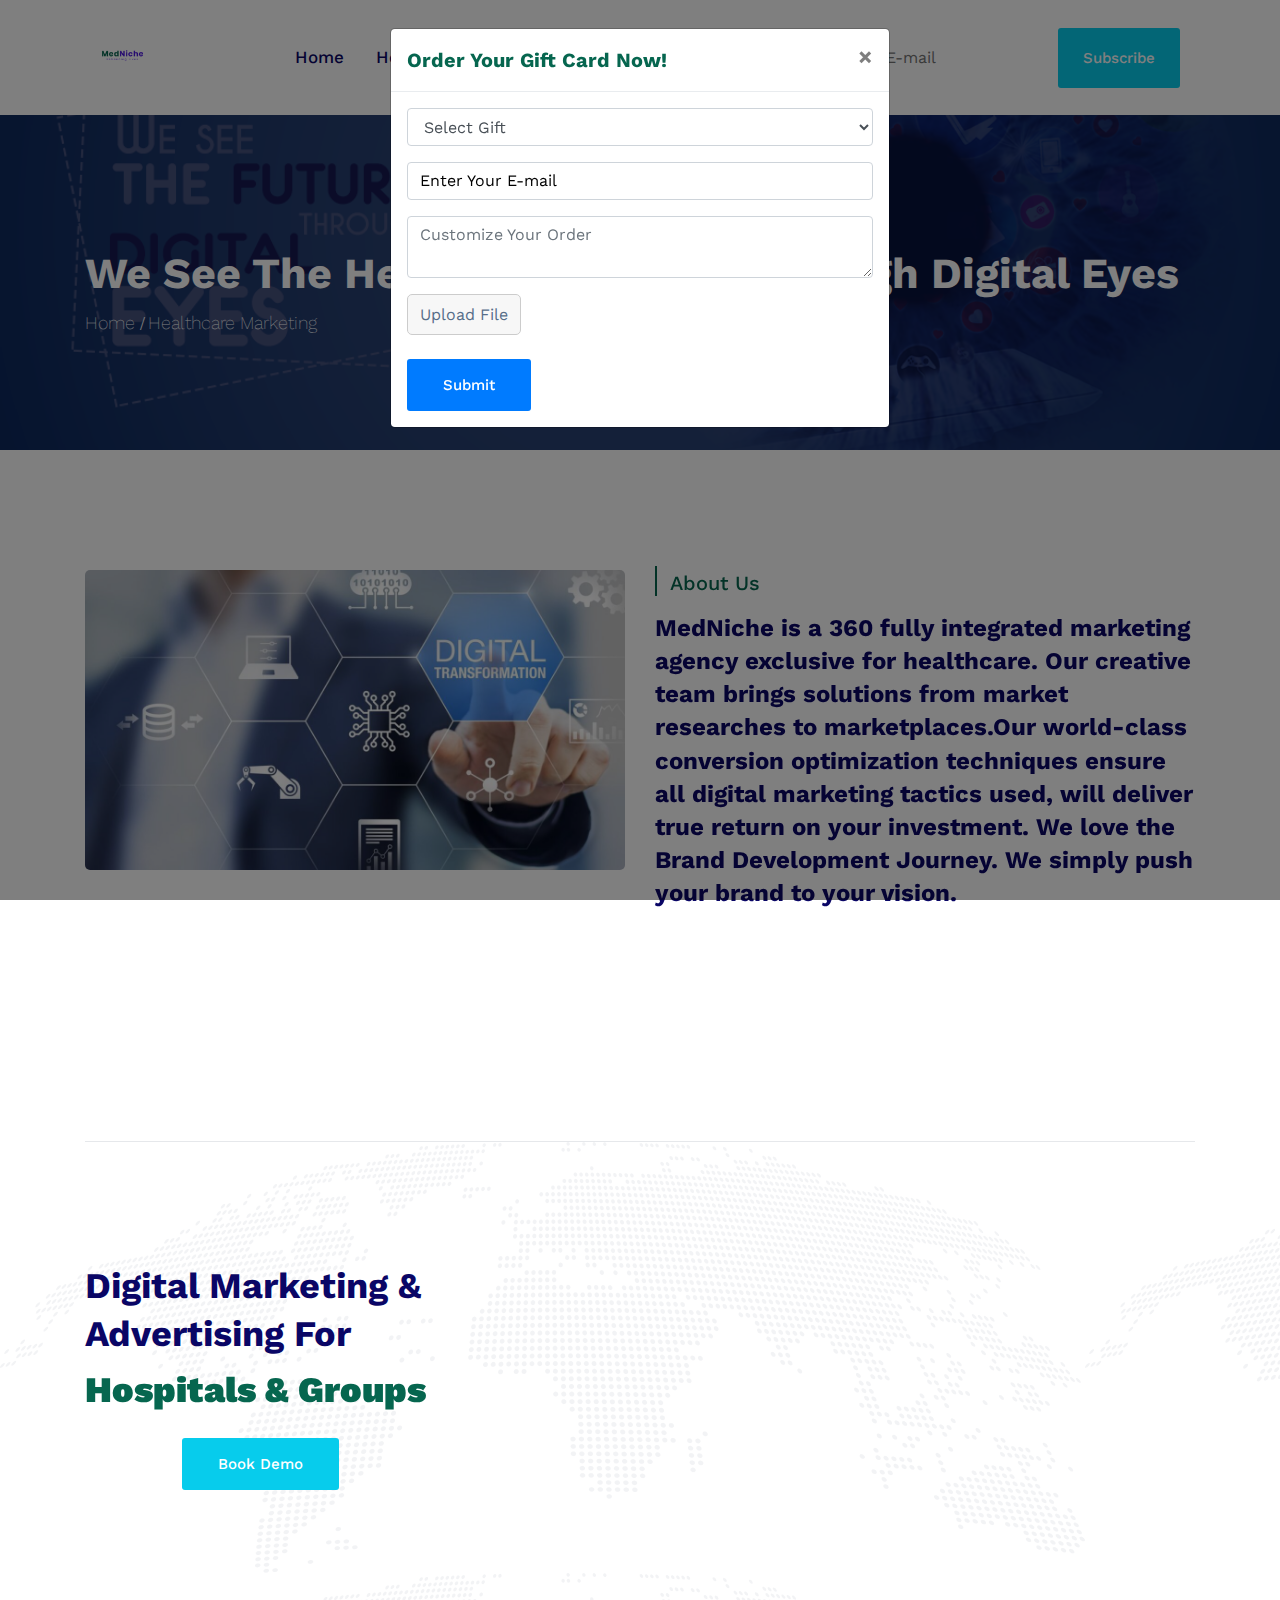
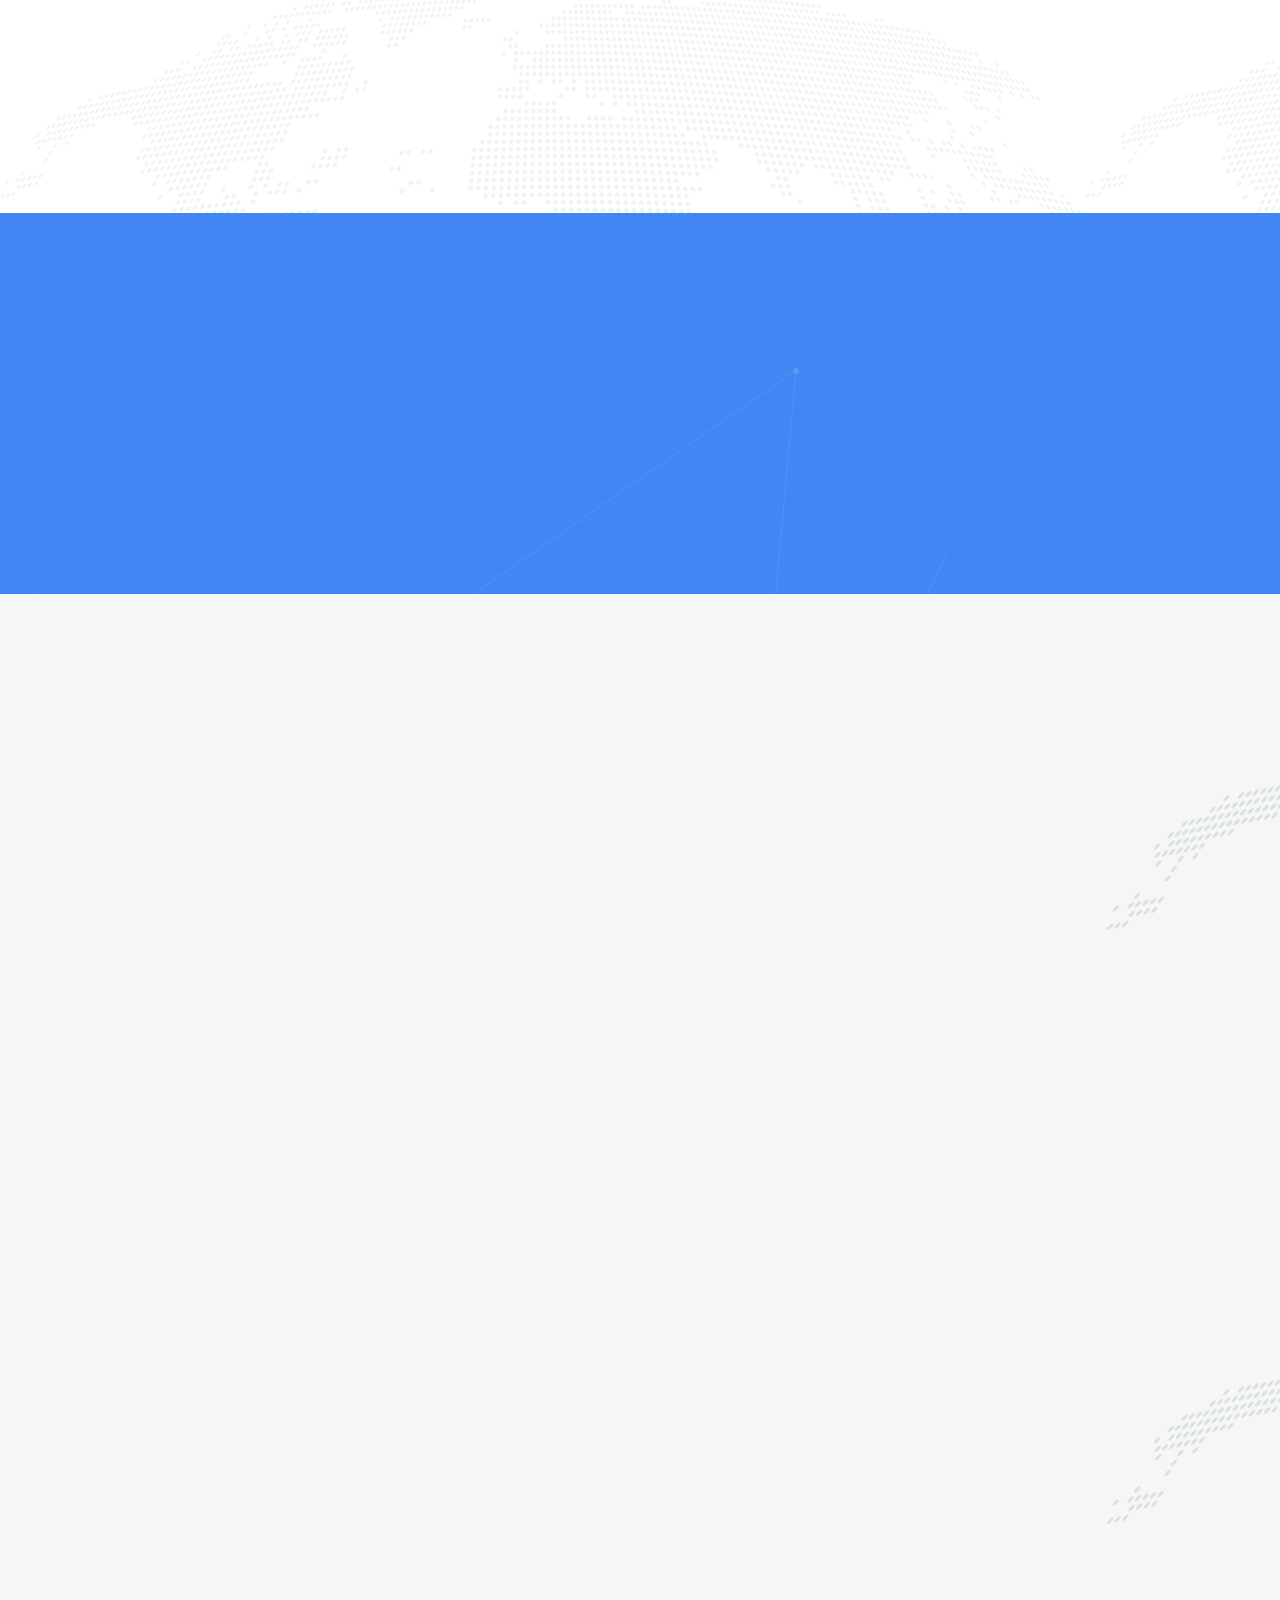
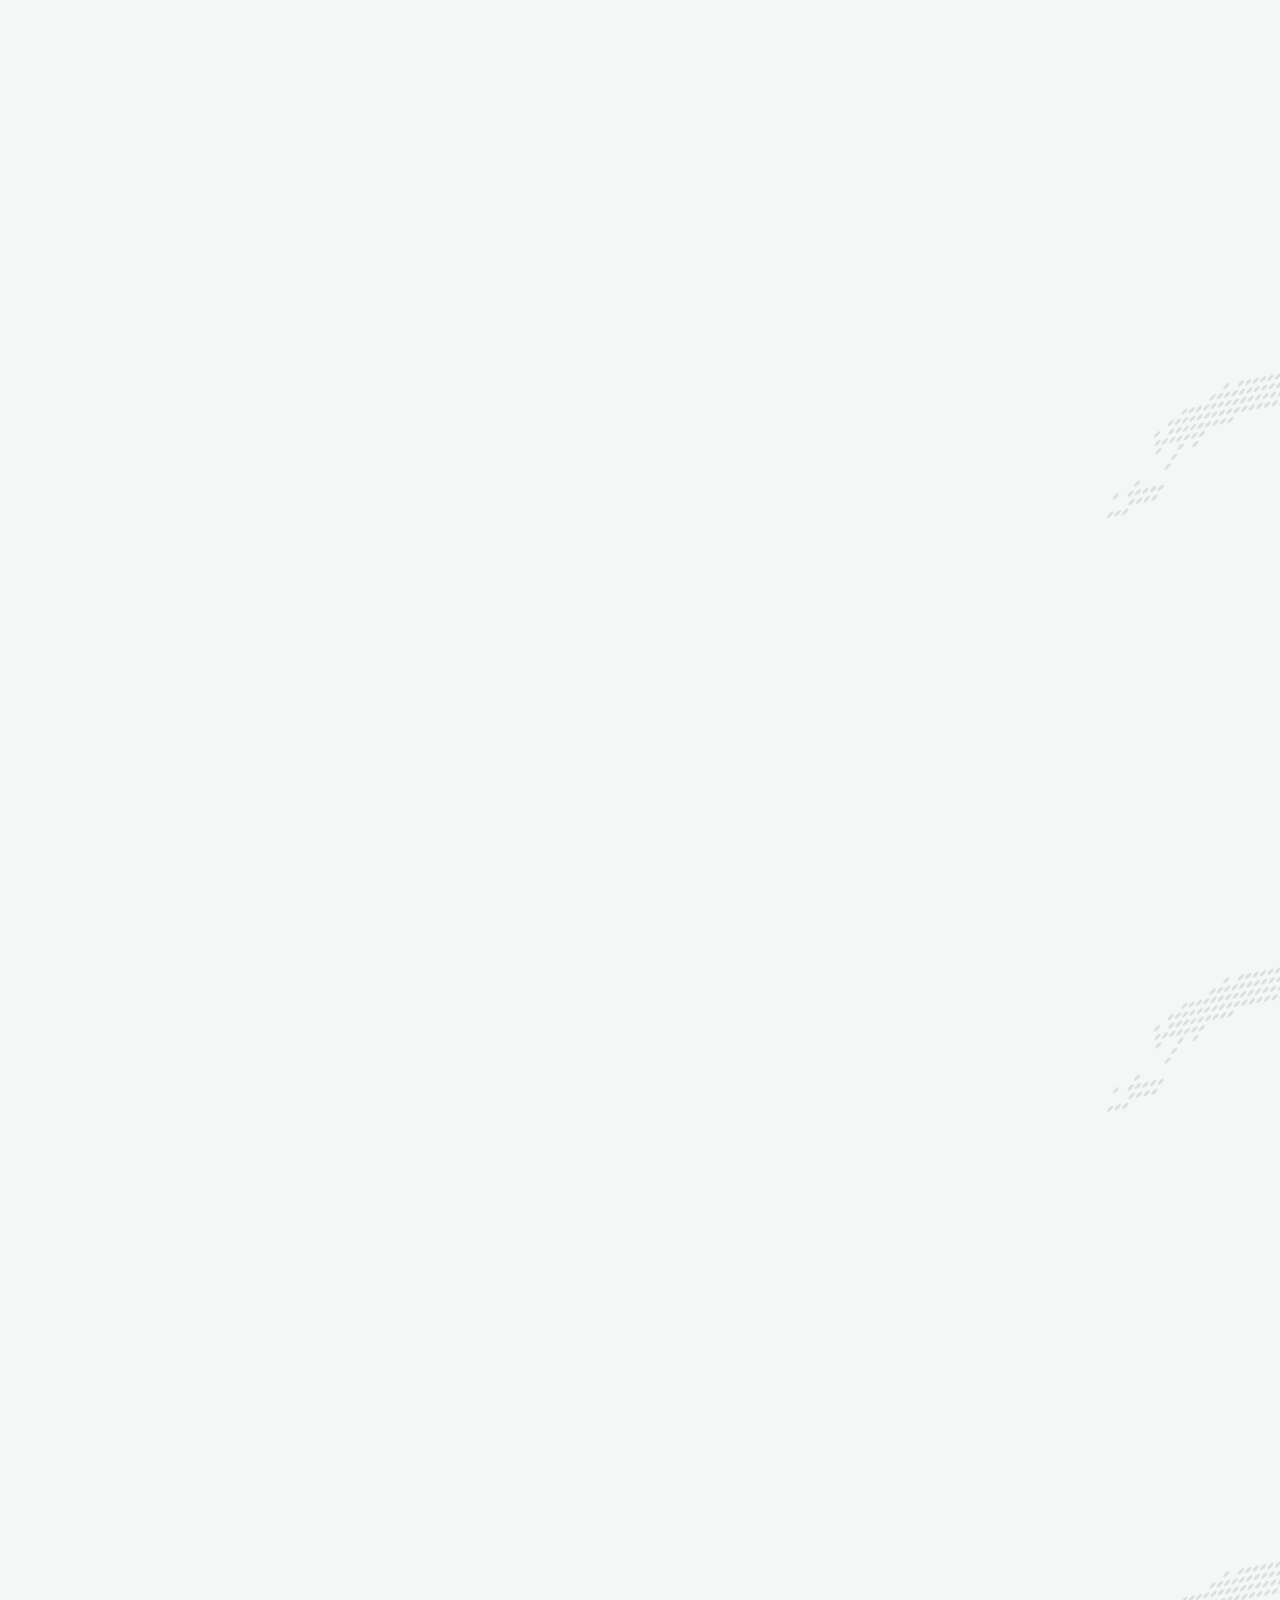
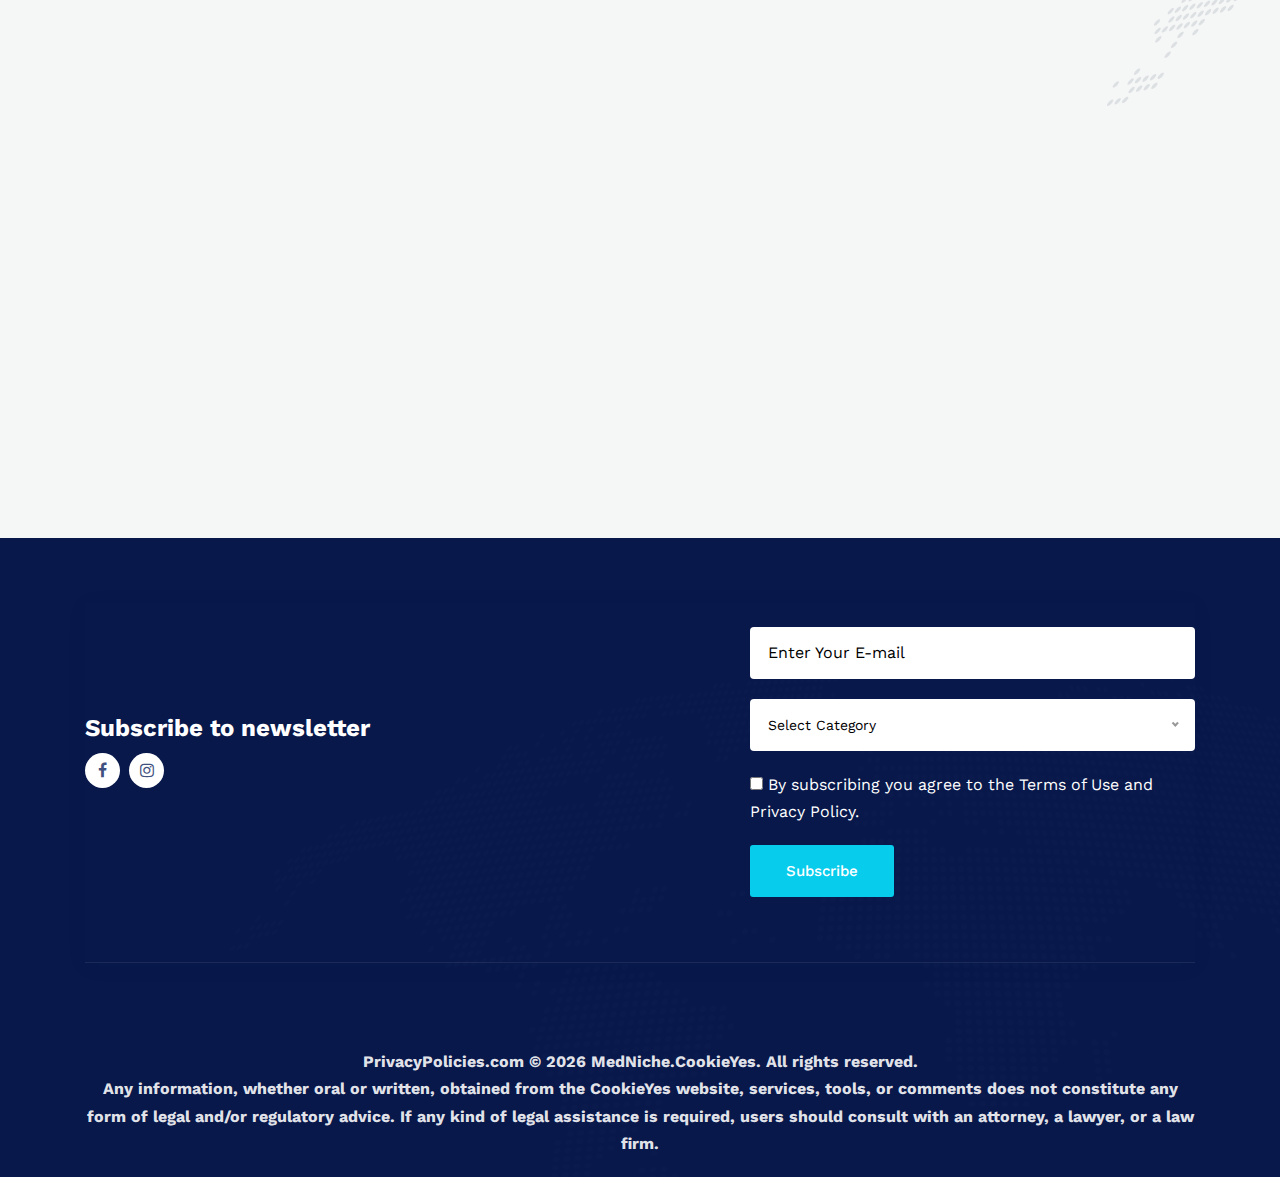
==== commit 846a39b5: "finish" ====
--- a/about.html
+++ b/about.html
@@ -111,11 +111,11 @@
     <!-- navbar end -->
 
     <!-- breadcrumb start -->
-    <div class="breadcrumb-area bg-overlay" style="background-image:url('assets/img/eyse.jpg')">
+    <div class="breadcrumb-area bg-overlay" style="background-image:url('assets/img/fb\ \(1\).png')">
         <div class="container">
             <div class="breadcrumb-inner">
                 <div class="section-title mb-0">
-                    <h2 class="page-title">We see the healthcare future through digital eyes</h2>
+                    <h2 class="page-title" style="font-size:43px ;">We See The Healthcare Future Through Digital Eyes</h2>
                     <ul class="page-list">
                         <li><a href="index.html">Home</a></li>
                         <li>Healthcare Marketing</li>
@@ -133,16 +133,15 @@
                 <div class="row">
                     <div class="col-lg-6 col-md-11">
                         <div class="about-thumb-wrap about-left-thumb">
-                            <img class="img-2" src="assets/img/about.png" alt="img">
+                            <img class="img-2" src="assets/img/https___specials.jpg" alt="img">
                         </div>
                     </div>
                     <div class="col-lg-6 mt-4 mt-lg-0">
                         <div class="about-inner-wrap">
                             <div class="section-title mb-0">
-                                <h6 class="sub-title left-line">About Us</h6>
-                                <h2 class="title">MedNiche is a 360 fully integrated marketing agency exclusive for healthcare. Our creative team brings solutions from market researches to marketplaces.
-                                </h2>
-                                <p class="content" style="color: #000;">Our world-class conversion optimization techniques ensure all digital marketing tactics used, will deliver true return on your investment. We love the Brand Development Journey. We simply push your brand to your vision.</p>
+                                <h4 class="sub-title left-line">About Us</h4>
+                                <h3 class="title">MedNiche is a 360 fully integrated marketing agency exclusive for healthcare. Our creative team brings solutions from market researches to marketplaces.Our world-class conversion optimization techniques ensure all digital marketing tactics used, will deliver true return on your investment. We love the Brand Development Journey. We simply push your brand to your vision.</h3>
+                                <!-- <p class="content" style="color: #000; font-weight: bold;"></p> -->
                             </div>
                         </div>
                     </div>
@@ -152,7 +151,7 @@
     </div>
     <div class="col-12" data-aos="fade-down-left">
         <div class="section-title text-center">
-            <h2 class="text-center content b-animate-3" style="background-color: blue; color: #fff;">Digitize your healthcare entity</h2>
+            <h2 class="text-center content b-animate-3" style="background-color: blue; color: #fff;">Digitize Your Healthcare Entity</h2>
         </div>
     </div>
     <!-- about area end -->
@@ -171,7 +170,7 @@
                     <!-- Rotate -->
                     <section class="intro animate-rotate-1">
                         <h2 class="ah-headline text-center">
-                            <span class="ah-words-wrapper">
+                            <span class="ah-words-wrapper" style="color: #06664F;">
                                 <b class="is-visible">Hospitals & Groups</b>
                                 <b>Medical Centers</b>
                                 <b>Doctors</b>
